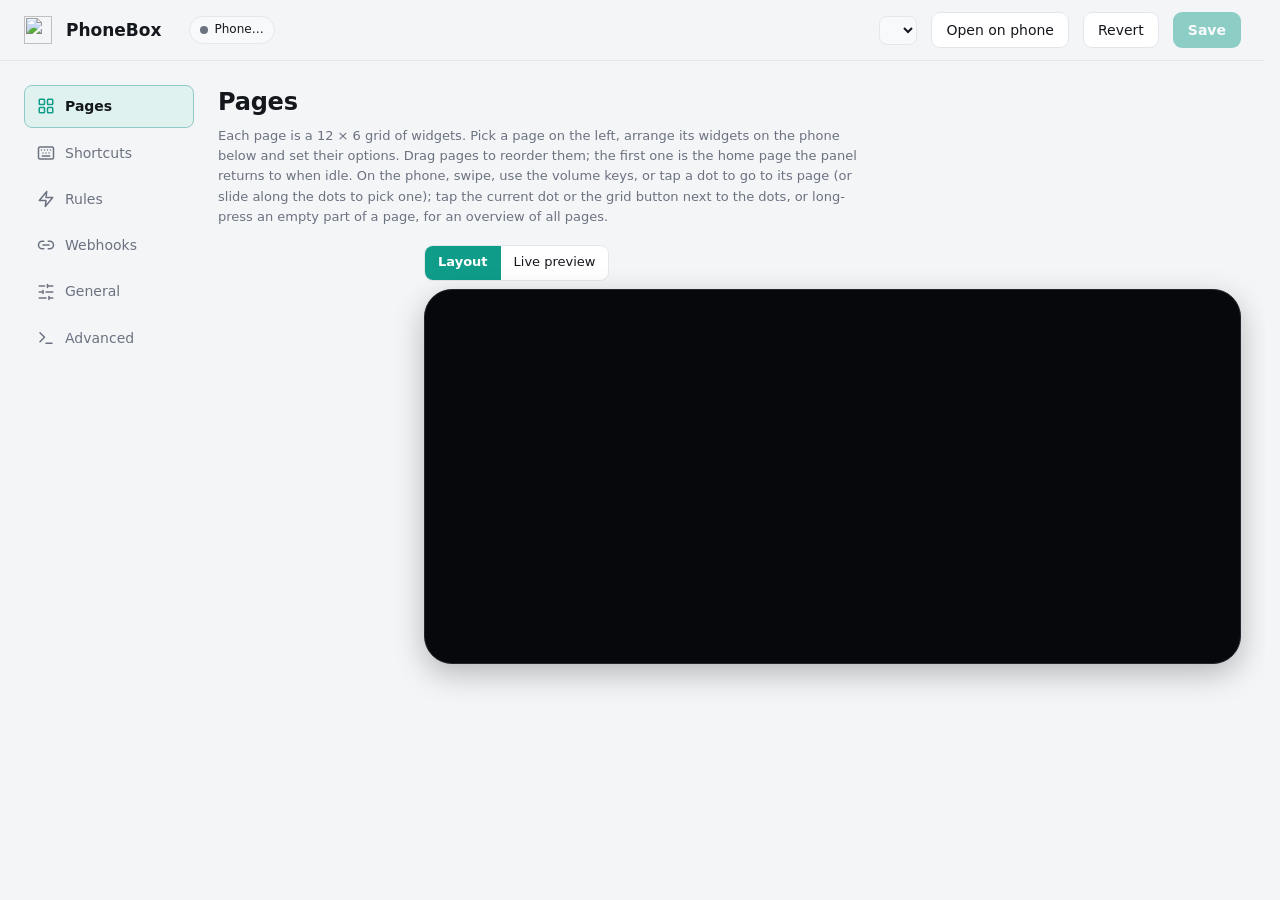
==== agent/PhoneBox.Agent/settings.html @ 7a5fe859 "Ocean: per-shark species and colour editing, muted defaults Replaces the cast presets with display.o" ====
<!doctype html>
<html lang="en">
<head>
<meta charset="utf-8">
<meta name="viewport" content="width=device-width, initial-scale=1">
<title>PhoneBox Settings</title>
<link rel="icon" href="/favicon.ico">
<style>
:root {
  --bg: #f4f5f7; --panel: #ffffff; --panel-2: #f8f9fb; --line: #e3e6eb; --text: #14171c; --muted: #6b7280;
  --accent: #0f9d8a; --accent-ink: #ffffff; --danger: #dc2626; --ok: #16a34a; --warn: #d97706;
  --shadow: 0 1px 2px rgba(0,0,0,.05), 0 4px 16px rgba(0,0,0,.04);
  color-scheme: light;
}
@media (prefers-color-scheme: dark) {
  :root { --bg: #0c0e12; --panel: #14171d; --panel-2: #1a1e25; --line: #262b34; --text: #e8ecf1; --muted: #8a94a3;
    --accent: #2dd4bf; --accent-ink: #062b26; --shadow: none; color-scheme: dark; }
}
* { box-sizing: border-box; }
body { margin: 0; background: var(--bg); color: var(--text); font: 14px/1.45 "Segoe UI", system-ui, sans-serif; }
button, input, select, textarea { font: inherit; color: inherit; }
header {
  position: sticky; top: 0; z-index: 10; display: flex; align-items: center; gap: 14px;
  padding: 12px 24px; background: color-mix(in srgb, var(--bg) 88%, transparent); backdrop-filter: blur(8px);
  border-bottom: 1px solid var(--line);
}
header img { width: 28px; height: 28px; }
header h1 { font-size: 17px; margin: 0; font-weight: 650; }
header .ver { color: var(--muted); font-size: 12px; }
.pill { font-size: 12px; padding: 4px 10px; border-radius: 99px; background: var(--panel-2); border: 1px solid var(--line); display: inline-flex; gap: 6px; align-items: center; }
.pill i { width: 8px; height: 8px; border-radius: 50%; background: var(--muted); }
.pill.on i { background: var(--ok); box-shadow: 0 0 6px var(--ok); }
.spacer { flex: 1; }
.btn { border: 1px solid var(--line); background: var(--panel); padding: 7px 14px; border-radius: 9px; cursor: pointer; white-space: nowrap; }
.btn:hover { border-color: color-mix(in srgb, var(--accent) 50%, var(--line)); }
.btn.primary { background: var(--accent); color: var(--accent-ink); border-color: transparent; font-weight: 600; }
.btn.primary:disabled { opacity: .45; cursor: default; }
.btn.danger { color: var(--danger); }
.btn.sm { padding: 4px 9px; font-size: 12.5px; border-radius: 7px; }
.icon-btn { border: 1px solid var(--line); background: var(--panel); width: 30px; height: 30px; border-radius: 8px; cursor: pointer; display: grid; place-items: center; }
.ico { width: 1em; height: 1em; vertical-align: -0.15em; flex: none; }
.ico.m { margin-right: 0.35em; }
.icon-btn:disabled { opacity: .3; cursor: default; }

.layout { display: grid; grid-template-columns: 170px minmax(0, 1fr); gap: 24px; max-width: 1400px; margin: 0 auto; padding: 24px; }
nav { position: sticky; top: 76px; align-self: start; display: flex; flex-direction: column; gap: 2px; }
nav a { padding: 8px 12px; border-radius: 8px; color: var(--text); text-decoration: none; }
nav a:hover { background: var(--panel-2); }
nav a.on { background: var(--panel); box-shadow: var(--shadow); font-weight: 600; border: 1px solid var(--line); }
section { display: none; }
section.on { display: block; }
h2 { font-size: 20px; margin: 0 0 4px; }
.lead { color: var(--muted); margin: 0 0 18px; }
.card { background: var(--panel); border: 1px solid var(--line); border-radius: 14px; box-shadow: var(--shadow); padding: 16px 18px; margin-bottom: 14px; }
.card h3 { margin: 0 0 12px; font-size: 15px; }
.row { display: flex; align-items: center; gap: 12px; flex-wrap: wrap; }
.field { display: flex; flex-direction: column; gap: 5px; margin-bottom: 12px; min-width: 0; }
.field label { font-size: 12.5px; color: var(--muted); font-weight: 600; }
/* a widget's options in groups: an option with a "section" starts a new one under a small heading */
.opt-section { margin: 18px 0 10px; padding-top: 12px; border-top: 1px solid var(--line, #e5e7eb); font-size: 11px; letter-spacing: .06em; text-transform: uppercase; color: var(--muted); font-weight: 700; }
.field .hint { font-size: 12px; color: var(--muted); }
#adbFound { overflow-wrap: anywhere; }
input[type=text], input[type=number], input[type=time], select, textarea {
  background: var(--panel-2); border: 1px solid var(--line); border-radius: 8px; padding: 7px 10px; outline: none; min-width: 0;
}
input:focus, select:focus, textarea:focus { border-color: var(--accent); }
.grid2 { display: grid; grid-template-columns: 1fr 1fr; gap: 0 16px; }
.check { display: inline-flex; align-items: center; gap: 7px; cursor: pointer; user-select: none; margin-right: 14px; }
.check input { accent-color: var(--accent); width: 16px; height: 16px; }
.ha-row { padding: 8px 0; border-bottom: 1px solid var(--line, rgba(255,255,255,.08)); }
.ha-row input[type=text] { min-width: 0; }

/* switch */
.switch { position: relative; width: 40px; height: 22px; flex: 0 0 40px; }
.switch input { opacity: 0; width: 0; height: 0; }
.switch span { position: absolute; inset: 0; background: var(--line); border-radius: 99px; transition: .2s; cursor: pointer; }
.switch span::after { content: ""; position: absolute; left: 3px; top: 3px; width: 16px; height: 16px; background: #fff; border-radius: 50%; transition: .2s; box-shadow: 0 1px 3px rgba(0,0,0,.3); }
.switch input:checked + span { background: var(--accent); }
.switch input:checked + span::after { left: 21px; }

/* pages: layout editor */
.pages-layout { display: grid; grid-template-columns: 190px minmax(0, 1fr); gap: 16px; align-items: start; }
#pageTabs { position: sticky; top: 76px; display: flex; flex-direction: column; gap: 4px; }
.ptab { display: flex; align-items: center; gap: 8px; padding: 7px 10px; border-radius: 9px; cursor: pointer; border: 1px solid transparent; user-select: none; }
.ptab:hover { background: var(--panel-2); }
.ptab.on { background: var(--panel); border-color: var(--line); box-shadow: var(--shadow); font-weight: 600; }
.ptab.off .pt-name, .ptab.off .pt-ico { opacity: .4; text-decoration: line-through; }
.ptab.dragging { opacity: .4; }
.ptab.over { outline: 2px dashed var(--accent); }
.pt-num { width: 20px; color: var(--muted); font-size: 12px; text-align: right; }
.pt-ico { font-size: 16px; }
.pt-name { flex: 1; min-width: 0; overflow: hidden; text-overflow: ellipsis; white-space: nowrap; }
.pt-n { font-size: 11px; color: var(--muted); background: var(--panel-2); border-radius: 6px; padding: 0 6px; }
.canvas-wrap { display: flex; justify-content: center; }
.stage-bar { display: flex; align-items: center; gap: 12px; margin: 0 0 8px; flex-wrap: wrap; }
.seg { display: inline-flex; border: 1px solid var(--line); border-radius: 9px; overflow: hidden; }
.seg button { border: 0; background: var(--panel); padding: 6px 13px; cursor: pointer; font: inherit; font-size: 13px; color: var(--text); }
.seg button.on { background: var(--accent); color: var(--accent-ink); font-weight: 600; }
#pageEditor.live .layout-hint { display: none; }
.preview { position: relative; aspect-ratio: 780 / 360; overflow: hidden; border-radius: 10px; background: #000; }
.preview iframe { position: absolute; left: 0; top: 0; width: 780px; height: 360px; border: 0; transform-origin: 0 0; }
.phone { width: 100%; max-width: 860px; padding: 14px 18px; border-radius: 28px; background: #06080b; border: 1px solid #22262e; box-shadow: 0 10px 30px rgba(0,0,0,.25); }
/* Match the panel's saved grid coordinates regardless of the interface language. */
[dir="rtl"] .canvas, [dir="rtl"] .mini { direction: ltr; }
[dir="rtl"] .canvas > *, [dir="rtl"] .mini > * { direction: rtl; }
[dir="rtl"] input[type="url"], [dir="rtl"] input[type="number"], [dir="rtl"] code { direction: ltr; unicode-bidi: isolate; }
.canvas { position: relative; aspect-ratio: 752 / 333; display: grid; grid-template-columns: repeat(12, 1fr); grid-template-rows: repeat(6, 1fr); gap: 6px; touch-action: none; }
.canvas .cell { border-radius: 6px; background: rgba(255,255,255,.035); }
.wb { position: relative; z-index: 1; border-radius: 10px; background: #1a2230; border: 1.5px solid #2c3647; color: #e8ecf1; cursor: grab; overflow: hidden; display: flex; container-type: size; }
.wb:active { cursor: grabbing; }
.wb.sel { border-color: var(--accent); box-shadow: 0 0 0 3px color-mix(in srgb, var(--accent) 35%, transparent); z-index: 2; }
.wb-in { flex: 1; min-width: 0; display: flex; flex-direction: column; align-items: center; justify-content: center; text-align: center; padding: 4px; gap: 1px; pointer-events: none; }
.wb-ico { font-size: clamp(14px, 30cqmin, 34px); line-height: 1.1; }
.wb b { font-size: 12px; font-weight: 600; white-space: nowrap; overflow: hidden; text-overflow: ellipsis; max-width: 100%; }
.wb small { font-size: 11px; color: #94a3b8; white-space: nowrap; overflow: hidden; text-overflow: ellipsis; max-width: 100%; }
@container (max-height: 52px) { .wb small { display: none; } }
@container (max-height: 36px) { .wb b { display: none; } }
.rz { position: absolute; right: 0; bottom: 0; width: 16px; height: 16px; cursor: nwse-resize; background: linear-gradient(135deg, transparent 50%, var(--accent) 50%); border-bottom-right-radius: 8px; opacity: .7; }
.ed-cols { display: grid; grid-template-columns: minmax(0, 1fr) minmax(0, 1fr); gap: 14px; align-items: start; }
.palette { display: grid; grid-template-columns: 1fr; gap: 2px; max-height: 620px; overflow-y: auto; }
.pal-cat { font-size: 11px; letter-spacing: .1em; text-transform: uppercase; color: var(--muted); font-weight: 700; margin: 10px 0 2px 8px; }
.pal-cat:first-child { margin-top: 0; }
input[type=search] { background: var(--panel-2); border: 1px solid var(--line); border-radius: 8px; padding: 6px 10px; outline: none; }
.pal { display: flex; gap: 10px; align-items: center; text-align: start; padding: 6px 8px; border-radius: 9px; border: 1px solid transparent; background: none; cursor: pointer; }
.pal:hover { background: var(--panel-2); border-color: var(--line); }
.pal-ico { font-size: 20px; width: 28px; text-align: center; }
.pal b { display: block; font-size: 13px; }
.pal small { display: block; font-size: 12px; color: var(--muted); line-height: 1.3; }
.opts { display: flex; flex-wrap: wrap; gap: 6px 4px; align-items: center; }
textarea { width: 100%; resize: vertical; }
[hidden] { display: none !important; }
.modal { position: fixed; inset: 0; z-index: 40; background: rgba(0,0,0,.45); display: flex; align-items: center; justify-content: center; padding: 24px; }
.pair-qrs { display: flex; flex-wrap: wrap; gap: 18px; margin: 12px 0; }
.pair-qr { flex: 1 1 260px; display: flex; flex-direction: column; align-items: center; gap: 8px; text-align: center; }
.pair-qr img { width: min(260px, 100%); aspect-ratio: 1; background: #fff; border-radius: 12px; padding: 6px; }
.pair-qr.expired img { opacity: .15; }
.modal-box { background: var(--panel); border: 1px solid var(--line); border-radius: 16px; padding: 18px 20px; width: min(1000px, 100%); max-height: 90vh; overflow-y: auto; }
.tpl-grid { display: grid; grid-template-columns: repeat(auto-fill, minmax(210px, 1fr)); gap: 12px; }
.tpl { display: flex; flex-direction: column; gap: 4px; text-align: start; padding: 10px; border-radius: 12px; border: 1px solid var(--line); background: var(--panel-2); cursor: pointer; }
.tpl:hover { border-color: var(--accent); }
.tpl small { color: var(--muted); font-size: 12px; }
.mini { aspect-ratio: 2.26; display: grid; grid-template-columns: repeat(12, 1fr); grid-template-rows: repeat(6, 1fr); gap: 2px; background: #06080b; border-radius: 8px; padding: 4px; margin-bottom: 4px; }
.mini span { background: #1f2937; border-radius: 3px; display: grid; place-items: center; font-size: 12px; overflow: hidden; }
.empty-mini { display: grid; place-items: center; font-size: 28px; color: #64748b; }
/* webhooks */
.ex { display: grid; grid-template-columns: 210px minmax(0, 1fr); gap: 10px; align-items: center; margin-bottom: 6px; }
.ex span { color: var(--muted); font-size: 13px; }
.cmdline { display: block; cursor: copy; white-space: nowrap; overflow-x: auto; padding: 6px 10px; font: 12px/1.5 Consolas, "Cascadia Mono", monospace; }
table.items { width: 100%; border-collapse: collapse; font-size: 13px; }
table.items td { border-top: 1px solid var(--line); padding: 6px 8px; vertical-align: middle; }
table.items td.val { font-family: Consolas, monospace; font-size: 12px; max-width: 420px; overflow: hidden; text-overflow: ellipsis; white-space: nowrap; }
@media (max-width: 1100px) { .pages-layout, .ed-cols { grid-template-columns: 1fr; } #pageTabs { position: static; } }

/* rules */
.rule { display: grid; gap: 10px; }
.rule .line { display: flex; align-items: center; gap: 8px; flex-wrap: wrap; }
.rule .line > b { font-size: 13px; color: var(--muted); font-weight: 600; min-width: 44px; }
.rule select, .rule input[type=text], .rule input[type=number] { width: auto; min-width: 0; }
.rule input.grow { flex: 1 1 180px; }
.rule.off { opacity: .55; }
.rule .live { font-size: 12px; color: var(--accent); font-weight: 600; }
.rule .ropts { border-top: 1px solid var(--line); padding-top: 8px; display: grid; gap: 8px; }
.rule .ropts summary { cursor: pointer; font-size: 13px; color: var(--muted); font-weight: 600; }
.rule .ropts[open] summary { margin-bottom: 4px; }
.rule .days { display: inline-flex; gap: 3px; }
.rule .day { border: 1px solid var(--line); background: none; color: var(--muted); border-radius: 7px; padding: 3px 7px; font-size: 12px; cursor: pointer; }
.rule .day.on { background: color-mix(in srgb, var(--accent) 22%, transparent); color: var(--text); border-color: color-mix(in srgb, var(--accent) 55%, transparent); }
.presets { display: flex; flex-wrap: wrap; gap: 8px; }
.phone-row { border-top: 1px solid var(--line); padding: 10px 0; }
.phone-row:first-child { border-top: 0; padding-top: 0; }
.phone-row .row { gap: 10px; }
.phone-pages { display: flex; flex-wrap: wrap; gap: 4px 12px; margin-top: 8px; }
.cal-row { display: grid; grid-template-columns: 160px minmax(0, 1fr) 44px auto; gap: 8px; align-items: center; margin-bottom: 8px; }
.feed-row { grid-template-columns: 140px 150px minmax(0, 1fr) auto; }
.cam-row { grid-template-columns: 160px minmax(0, 1fr) 80px 80px auto; }
.console-row { display: grid; grid-template-columns: 160px minmax(0, 1fr) auto; gap: 8px; align-items: start; margin-bottom: 14px; }
.console-row textarea, .console-row .console-dial { grid-column: 1 / 3; }
.console-row textarea { font-family: ui-monospace, Consolas, monospace; }
.console-dial { display: grid; grid-template-columns: repeat(3, minmax(0, 1fr)); gap: 8px; }
.cal-row input[type=color] { width: 44px; height: 34px; padding: 2px; }
@media (max-width: 700px) { .cal-row { grid-template-columns: 1fr 44px auto; } .feed-row { grid-template-columns: 1fr 1fr auto; } .cam-row { grid-template-columns: 1fr 80px 80px auto; } .cal-row .cal-url { grid-column: 1 / -1; grid-row: 2; } }

/* shortcuts */
.deck { display: grid; grid-template-columns: repeat(var(--cols, 4), minmax(0, 1fr)); gap: 10px; margin-bottom: 14px; }
.key {
  position: relative; aspect-ratio: 1.75; border-radius: 14px; cursor: pointer; display: flex; flex-direction: column; align-items: center; justify-content: center; gap: 4px;
  background: linear-gradient(160deg, color-mix(in srgb, var(--k) 28%, #11151b), #11151b); color: #eef2f6;
  border: 2px solid color-mix(in srgb, var(--k) 45%, transparent); user-select: none;
}
.key .ki { font-size: 26px; line-height: 1; }
.key .kl { font-size: 12.5px; font-weight: 500; max-width: 92%; overflow: hidden; text-overflow: ellipsis; white-space: nowrap; }
.key.sel { border-color: var(--accent); box-shadow: 0 0 0 3px color-mix(in srgb, var(--accent) 35%, transparent); }
.key.add { background: transparent; color: var(--muted); border: 2px dashed var(--line); }
.key.dragging { opacity: .35; }
.key.over { outline: 2px dashed var(--accent); outline-offset: 2px; }
.editor .grid2 { align-items: start; }
.swatches { display: flex; gap: 6px; flex-wrap: wrap; margin-top: 4px; }
.swatches button { width: 22px; height: 22px; border-radius: 6px; border: 2px solid transparent; cursor: pointer; }
.swatches button.on { border-color: var(--text); }
.emojis { display: flex; gap: 2px; flex-wrap: wrap; margin-top: 4px; }
.emojis button { border: 0; background: none; font-size: 18px; width: 30px; height: 30px; border-radius: 6px; cursor: pointer; color: inherit; display: inline-grid; place-items: center; }
.emojis button:hover { background: var(--panel-2); }
input[type=color] { width: 42px; height: 34px; border: 1px solid var(--line); border-radius: 8px; background: var(--panel-2); padding: 2px; }
.icon-input { width: 70px; text-align: center; font-size: 20px; }
.custom-icon-preview { width: 30px; height: 30px; object-fit: contain; border-radius: 6px; background: var(--panel-2); }

/* smart stack builder in inspector */
.stack-list { display: flex; flex-direction: column; gap: 6px; margin: 6px 0 10px; }
.stack-row {
  display: flex;
  align-items: center;
  gap: 8px;
  padding: 8px 10px;
  background: var(--panel-2);
  border: 1px solid var(--line);
  border-radius: 9px;
  user-select: none;
  cursor: pointer;
  transition: border-color .15s ease, background .15s ease, opacity .15s ease;
}
.stack-row:hover { background: color-mix(in srgb, var(--panel-2) 80%, var(--line)); }
.stack-row.off { opacity: .5; }
.stack-row.off .stack-row-name { text-decoration: line-through; }
.stack-row.dragging { opacity: .35; }
.stack-row.over { outline: 2px dashed var(--accent); outline-offset: 1px; }
.stack-row.has-config-open {
  border-bottom-left-radius: 0;
  border-bottom-right-radius: 0;
  border-color: var(--accent);
  background: color-mix(in srgb, var(--accent) 12%, var(--panel-2));
}
.stack-row-handle {
  cursor: grab;
  color: var(--muted);
  font-size: 15px;
  line-height: 1;
  padding: 2px 4px;
}
.stack-row-handle:active { cursor: grabbing; }
.stack-row-check { cursor: pointer; }
.stack-row-ico { font-size: 17px; width: 22px; text-align: center; }
.stack-row-name { flex: 1; min-width: 0; font-size: 13px; font-weight: 500; overflow: hidden; text-overflow: ellipsis; white-space: nowrap; }
.stack-row-chevron { font-size: 11px; color: var(--muted); padding: 0 4px; }
.stack-row:hover .stack-row-chevron { color: var(--text); }
.stack-row-actions { display: flex; align-items: center; gap: 4px; }
.stack-btn-sm {
  background: none;
  border: none;
  color: var(--muted);
  cursor: pointer;
  padding: 3px 6px;
  border-radius: 5px;
  font-size: 11px;
  line-height: 1;
}
.stack-btn-sm:hover:not(:disabled) { background: var(--line); color: var(--text); }
.stack-btn-sm:disabled { opacity: 0.3; cursor: default; }
.stack-btn-del:hover { background: rgba(239, 68, 68, 0.2); color: #f87171; }
.stack-sub-config {
  margin: -6px 0 4px;
  padding: 10px 12px;
  background: var(--panel);
  border: 1px solid var(--accent);
  border-top: none;
  border-bottom-left-radius: 9px;
  border-bottom-right-radius: 9px;
  display: flex;
  flex-direction: column;
  gap: 8px;
  box-shadow: 0 4px 10px rgba(0, 0, 0, 0.25);
}
.stack-sub-header {
  display: flex;
  justify-content: space-between;
  align-items: center;
  padding-bottom: 4px;
  border-bottom: 1px solid var(--line);
}
.stack-dropzone {
  border: 2px dashed var(--line);
  border-radius: 10px;
  padding: 12px 10px;
  text-align: center;
  color: var(--muted);
  font-size: 12.5px;
  cursor: default;
  transition: all .2s ease;
  background: rgba(255, 255, 255, 0.015);
  display: flex;
  align-items: center;
  justify-content: center;
  gap: 8px;
}
.stack-dropzone.over {
  border-color: var(--accent);
  background: color-mix(in srgb, var(--accent) 15%, transparent);
  color: var(--accent);
}
.pal[draggable="true"] { cursor: grab; }
.pal[draggable="true"]:active { cursor: grabbing; }
.wb.stack-canvas-over {
  border-color: var(--accent) !important;
  box-shadow: 0 0 0 3px color-mix(in srgb, var(--accent) 50%, transparent) !important;
}

/* city search */
.results { display: flex; flex-direction: column; border: 1px solid var(--line); border-radius: 8px; overflow: hidden; margin-top: 6px; }
.results button { text-align: start; border: 0; background: var(--panel); padding: 8px 10px; cursor: pointer; border-bottom: 1px solid var(--line); }
.results button:last-child { border-bottom: 0; }
.results button:hover { background: var(--panel-2); }
.results small { color: var(--muted); }

textarea.json { width: 100%; min-height: 420px; font: 12.5px/1.5 Consolas, "Cascadia Mono", monospace; resize: vertical; }
code { background: var(--panel-2); padding: 1px 6px; border-radius: 5px; font-size: 12.5px; }
dl { display: grid; grid-template-columns: max-content 1fr; gap: 6px 16px; margin: 0; }
dt { color: var(--muted); }
dd { margin: 0; word-break: break-all; }

.toast { position: fixed; bottom: 22px; left: 50%; transform: translate(-50%, 20px); opacity: 0; transition: .25s; padding: 10px 18px; border-radius: 10px;
  background: var(--text); color: var(--bg); font-weight: 500; pointer-events: none; z-index: 50; }
.toast.on { opacity: 1; transform: translate(-50%, 0); }
.toast.err { background: var(--danger); color: #fff; }
.dirty-dot { width: 8px; height: 8px; border-radius: 50%; background: var(--warn); }
.dirty { display: none; align-items: center; gap: 7px; font-size: 12px; color: var(--muted); white-space: nowrap; }
.is-dirty .dirty { display: inline-flex; animation: pb-in .18s var(--ease) backwards; }
@media (max-width: 1000px) { .dirty span { display: none; } }
/* a waiting update sits in the header, seen from every section: the Updates card is far down General */
.upd-top { display: inline-flex; align-items: center; color: var(--accent); background: color-mix(in srgb, var(--accent) 12%, var(--panel)); border-color: color-mix(in srgb, var(--accent) 60%, var(--line)); font-weight: 600; }
.upd-top[hidden] { display: none; }
.upd-top:disabled { opacity: .6; cursor: default; }
@media (max-width: 700px) { .upd-top .lbl { display: none; } .upd-top .ico.m { margin-right: 0; } }

/* ---------------------------------------------------------------- feel: feedback, targets, focus, motion
   Fitts: bigger hit areas, nothing moves under the pointer. Doherty: every control answers within 100 ms
   (hover, press, busy). Zeigarnik: unsaved work is named. Only transform/opacity animate (plus colours). */
:root { --ease: cubic-bezier(.2, .7, .2, 1); }
html { scrollbar-gutter: stable; -webkit-tap-highlight-color: transparent; }
body { -webkit-font-smoothing: antialiased; }
::selection { background: color-mix(in srgb, var(--accent) 30%, transparent); }
button, a, select, summary, label.switch, .seg button { touch-action: manipulation; }
:focus-visible { outline: 2px solid var(--accent); outline-offset: 2px; }
input:focus-visible, select:focus-visible, textarea:focus-visible { outline: none; border-color: var(--accent); box-shadow: 0 0 0 3px color-mix(in srgb, var(--accent) 22%, transparent); }
.switch input:focus-visible + span { outline: 2px solid var(--accent); outline-offset: 2px; }
.seg button:focus-visible { outline-offset: -3px; }

.btn, .icon-btn, .ptab, nav a, .seg button, .pal, .tpl, .key, .wb, .day, .results button, .emojis button, .stack-btn-sm, .swatches button,
input, select, textarea {
  transition: background-color .12s ease, border-color .12s ease, color .12s ease, box-shadow .12s ease, opacity .12s ease, transform .12s ease;
}
.btn { min-height: 36px; }
.btn.sm { min-height: 32px; }
.btn:hover:not(:disabled) { background: var(--panel-2); }
.btn.primary:hover:not(:disabled) { background: color-mix(in srgb, var(--accent) 88%, #000); }
.btn:disabled { cursor: not-allowed; }
.btn:active:not(:disabled), .icon-btn:active:not(:disabled), .seg button:active, .day:active { transform: scale(.97); }
.icon-btn { width: 36px; height: 36px; }
.icon-btn:hover:not(:disabled) { background: var(--panel-2); border-color: color-mix(in srgb, var(--accent) 50%, var(--line)); }
.seg button { min-height: 34px; }
.seg button:hover:not(.on) { background: var(--panel-2); }
nav a { border: 1px solid transparent; padding: 10px 12px; }
.ptab { min-height: 40px; }
.ptab:active { background: var(--panel-2); }
.wb:hover:not(.sel) { border-color: color-mix(in srgb, var(--accent) 55%, #2c3647); }
.key:hover:not(.sel):not(.add) { border-color: color-mix(in srgb, var(--k) 75%, transparent); }
.key.add:hover { color: var(--text); border-color: var(--accent); }
.rz { width: 20px; height: 20px; }
.rule .day { min-height: 28px; padding: 3px 8px; }
.emojis button { width: 32px; height: 32px; }
.stack-btn-sm { min-width: 28px; min-height: 28px; font-size: 12px; }
.pal { min-height: 40px; }
.results button { min-height: 38px; }
/* the 22px switch gets a larger hit area without changing how it looks */
.switch::before { content: ""; position: absolute; inset: -8px -4px; }
.switch span { transition: background-color .15s ease; }
.switch span::after { transition: transform .15s var(--ease); }
.switch input:checked + span::after { left: 3px; transform: translateX(18px); }

.pill { transition: background-color .2s ease, border-color .2s ease; }
.pill.on i { box-shadow: 0 0 0 3px color-mix(in srgb, var(--ok) 25%, transparent); }
.pill.on { border-color: color-mix(in srgb, var(--ok) 40%, var(--line)); }
.lead { font-size: 13px; line-height: 1.55; max-width: 78ch; }
.palette, .modal-box { overscroll-behavior: contain; }

/* a button that is working says so without changing size */
.btn.busy { position: relative; color: transparent !important; pointer-events: none; }
.btn.busy::after { content: ""; position: absolute; left: 50%; top: 50%; width: 14px; height: 14px; margin: -7px 0 0 -7px; border-radius: 50%;
  border: 2px solid var(--accent-ink); border-right-color: transparent; animation: pb-spin .7s linear infinite; }

/* moving between sections and opening dialogs: short, transform only */
@keyframes pb-in { from { transform: translateY(6px); } }
@keyframes pb-pop { from { transform: scale(.98); } }
@keyframes pb-spin { to { transform: rotate(360deg); } }
section.on { animation: pb-in .18s var(--ease) backwards; }
.modal-box { animation: pb-pop .18s var(--ease) backwards; }

/* the toast confirms (peak-end) and keeps an error up longer */
.toast { display: flex; align-items: center; gap: 9px; max-width: min(92vw, 560px); transition: opacity .2s ease, transform .25s var(--ease); }
summary { padding: 8px 0; cursor: pointer; }
summary:focus-visible { outline-offset: 0; border-radius: 6px; }
.toast::before { content: "✓"; display: inline-grid; place-items: center; flex: none; width: 18px; height: 18px; border-radius: 50%; font-size: 11px; font-weight: 700;
  background: var(--accent); color: var(--accent-ink); }
.toast.err::before { content: "!"; background: #fff; color: var(--danger); }

/* nav icons: Lucide, as masks so they take the text colour */
nav a[href="#pages"]::before { -webkit-mask-image: url("data:image/svg+xml,%3Csvg%20xmlns='http://www.w3.org/2000/svg'%20viewBox='0%200%2024%2024'%20fill='none'%20stroke='black'%20stroke-width='2'%20stroke-linecap='round'%20stroke-linejoin='round'%3E%3Crect%20width='7'%20height='7'%20x='3'%20y='3'%20rx='1'/%3E%3Crect%20width='7'%20height='7'%20x='14'%20y='3'%20rx='1'/%3E%3Crect%20width='7'%20height='7'%20x='14'%20y='14'%20rx='1'/%3E%3Crect%20width='7'%20height='7'%20x='3'%20y='14'%20rx='1'/%3E%3C/svg%3E"); mask-image: url("data:image/svg+xml,%3Csvg%20xmlns='http://www.w3.org/2000/svg'%20viewBox='0%200%2024%2024'%20fill='none'%20stroke='black'%20stroke-width='2'%20stroke-linecap='round'%20stroke-linejoin='round'%3E%3Crect%20width='7'%20height='7'%20x='3'%20y='3'%20rx='1'/%3E%3Crect%20width='7'%20height='7'%20x='14'%20y='3'%20rx='1'/%3E%3Crect%20width='7'%20height='7'%20x='14'%20y='14'%20rx='1'/%3E%3Crect%20width='7'%20height='7'%20x='3'%20y='14'%20rx='1'/%3E%3C/svg%3E"); }
nav a[href="#shortcuts"]::before { -webkit-mask-image: url("data:image/svg+xml,%3Csvg%20xmlns='http://www.w3.org/2000/svg'%20viewBox='0%200%2024%2024'%20fill='none'%20stroke='black'%20stroke-width='2'%20stroke-linecap='round'%20stroke-linejoin='round'%3E%3Cpath%20d='M10%208h.01M12%2012h.01M14%208h.01M16%2012h.01M18%208h.01M6%208h.01M7%2016h10M8%2012h.01'/%3E%3Crect%20width='20'%20height='16'%20x='2'%20y='4'%20rx='2'/%3E%3C/svg%3E"); mask-image: url("data:image/svg+xml,%3Csvg%20xmlns='http://www.w3.org/2000/svg'%20viewBox='0%200%2024%2024'%20fill='none'%20stroke='black'%20stroke-width='2'%20stroke-linecap='round'%20stroke-linejoin='round'%3E%3Cpath%20d='M10%208h.01M12%2012h.01M14%208h.01M16%2012h.01M18%208h.01M6%208h.01M7%2016h10M8%2012h.01'/%3E%3Crect%20width='20'%20height='16'%20x='2'%20y='4'%20rx='2'/%3E%3C/svg%3E"); }
nav a[href="#rules"]::before { -webkit-mask-image: url("data:image/svg+xml,%3Csvg%20xmlns='http://www.w3.org/2000/svg'%20viewBox='0%200%2024%2024'%20fill='none'%20stroke='black'%20stroke-width='2'%20stroke-linecap='round'%20stroke-linejoin='round'%3E%3Cpolygon%20points='13%202%203%2014%2012%2014%2011%2022%2021%2010%2012%2010%2013%202'/%3E%3C/svg%3E"); mask-image: url("data:image/svg+xml,%3Csvg%20xmlns='http://www.w3.org/2000/svg'%20viewBox='0%200%2024%2024'%20fill='none'%20stroke='black'%20stroke-width='2'%20stroke-linecap='round'%20stroke-linejoin='round'%3E%3Cpolygon%20points='13%202%203%2014%2012%2014%2011%2022%2021%2010%2012%2010%2013%202'/%3E%3C/svg%3E"); }
nav a[href="#webhooks"]::before { -webkit-mask-image: url("data:image/svg+xml,%3Csvg%20xmlns='http://www.w3.org/2000/svg'%20viewBox='0%200%2024%2024'%20fill='none'%20stroke='black'%20stroke-width='2'%20stroke-linecap='round'%20stroke-linejoin='round'%3E%3Cpath%20d='M9%2017H7A5%205%200%200%201%207%207h2'/%3E%3Cpath%20d='M15%207h2a5%205%200%201%201%200%2010h-2'/%3E%3Cline%20x1='8'%20x2='16'%20y1='12'%20y2='12'/%3E%3C/svg%3E"); mask-image: url("data:image/svg+xml,%3Csvg%20xmlns='http://www.w3.org/2000/svg'%20viewBox='0%200%2024%2024'%20fill='none'%20stroke='black'%20stroke-width='2'%20stroke-linecap='round'%20stroke-linejoin='round'%3E%3Cpath%20d='M9%2017H7A5%205%200%200%201%207%207h2'/%3E%3Cpath%20d='M15%207h2a5%205%200%201%201%200%2010h-2'/%3E%3Cline%20x1='8'%20x2='16'%20y1='12'%20y2='12'/%3E%3C/svg%3E"); }
nav a[href="#general"]::before { -webkit-mask-image: url("data:image/svg+xml,%3Csvg%20xmlns='http://www.w3.org/2000/svg'%20viewBox='0%200%2024%2024'%20fill='none'%20stroke='black'%20stroke-width='2'%20stroke-linecap='round'%20stroke-linejoin='round'%3E%3Cline%20x1='21'%20x2='14'%20y1='4'%20y2='4'/%3E%3Cline%20x1='10'%20x2='3'%20y1='4'%20y2='4'/%3E%3Cline%20x1='21'%20x2='12'%20y1='12'%20y2='12'/%3E%3Cline%20x1='8'%20x2='3'%20y1='12'%20y2='12'/%3E%3Cline%20x1='21'%20x2='16'%20y1='20'%20y2='20'/%3E%3Cline%20x1='12'%20x2='3'%20y1='20'%20y2='20'/%3E%3Cline%20x1='14'%20x2='14'%20y1='2'%20y2='6'/%3E%3Cline%20x1='8'%20x2='8'%20y1='10'%20y2='14'/%3E%3Cline%20x1='16'%20x2='16'%20y1='18'%20y2='22'/%3E%3C/svg%3E"); mask-image: url("data:image/svg+xml,%3Csvg%20xmlns='http://www.w3.org/2000/svg'%20viewBox='0%200%2024%2024'%20fill='none'%20stroke='black'%20stroke-width='2'%20stroke-linecap='round'%20stroke-linejoin='round'%3E%3Cline%20x1='21'%20x2='14'%20y1='4'%20y2='4'/%3E%3Cline%20x1='10'%20x2='3'%20y1='4'%20y2='4'/%3E%3Cline%20x1='21'%20x2='12'%20y1='12'%20y2='12'/%3E%3Cline%20x1='8'%20x2='3'%20y1='12'%20y2='12'/%3E%3Cline%20x1='21'%20x2='16'%20y1='20'%20y2='20'/%3E%3Cline%20x1='12'%20x2='3'%20y1='20'%20y2='20'/%3E%3Cline%20x1='14'%20x2='14'%20y1='2'%20y2='6'/%3E%3Cline%20x1='8'%20x2='8'%20y1='10'%20y2='14'/%3E%3Cline%20x1='16'%20x2='16'%20y1='18'%20y2='22'/%3E%3C/svg%3E"); }
nav a[href="#advanced"]::before { -webkit-mask-image: url("data:image/svg+xml,%3Csvg%20xmlns='http://www.w3.org/2000/svg'%20viewBox='0%200%2024%2024'%20fill='none'%20stroke='black'%20stroke-width='2'%20stroke-linecap='round'%20stroke-linejoin='round'%3E%3Cpolyline%20points='4%2017%2010%2011%204%205'/%3E%3Cline%20x1='12'%20x2='20'%20y1='19'%20y2='19'/%3E%3C/svg%3E"); mask-image: url("data:image/svg+xml,%3Csvg%20xmlns='http://www.w3.org/2000/svg'%20viewBox='0%200%2024%2024'%20fill='none'%20stroke='black'%20stroke-width='2'%20stroke-linecap='round'%20stroke-linejoin='round'%3E%3Cpolyline%20points='4%2017%2010%2011%204%205'/%3E%3Cline%20x1='12'%20x2='20'%20y1='19'%20y2='19'/%3E%3C/svg%3E"); }

/* ---------------------------------------------------------------- feel, round 2: clearer selection, calmer chrome */
h2 { font-size: 24px; font-weight: 700; letter-spacing: -.01em; margin-bottom: 6px; }
nav { gap: 4px; }
nav a { display: flex; align-items: center; gap: 10px; color: var(--muted); font-weight: 500; }
nav a::before { content: ""; width: 18px; height: 18px; flex: none; background: currentColor; -webkit-mask: center / contain no-repeat; mask: center / contain no-repeat; }
nav a:hover { color: var(--text); }
nav a.on { background: color-mix(in srgb, var(--accent) 13%, var(--panel)); border-color: color-mix(in srgb, var(--accent) 38%, var(--line)); color: var(--text); font-weight: 650; box-shadow: none; }
nav a.on::before { color: var(--accent); }
.ptab.on { background: color-mix(in srgb, var(--accent) 12%, var(--panel)); border-color: color-mix(in srgb, var(--accent) 38%, var(--line)); box-shadow: none; }
.ptab.on .pt-num { color: var(--accent); font-weight: 700; }
.card { padding: 18px 20px; border-radius: 16px; }
.card h3 { font-size: 16px; margin-bottom: 14px; }

/* long intro text: two lines, one click opens it */
.lead.clamp:not(.open) { display: -webkit-box; -webkit-line-clamp: 2; -webkit-box-orient: vertical; overflow: hidden; }
.lead.long { cursor: pointer; position: relative; padding-right: 28px; border-radius: 6px; }
.lead.long::after { content: ""; position: absolute; right: 4px; top: 5px; width: 16px; height: 16px; background: var(--muted);
  -webkit-mask: url("data:image/svg+xml,%3Csvg xmlns='http://www.w3.org/2000/svg' viewBox='0 0 24 24' fill='none' stroke='black' stroke-width='2.2' stroke-linecap='round' stroke-linejoin='round'%3E%3Cpath d='m6 9 6 6 6-6'/%3E%3C/svg%3E") center / contain no-repeat;
  mask: url("data:image/svg+xml,%3Csvg xmlns='http://www.w3.org/2000/svg' viewBox='0 0 24 24' fill='none' stroke='black' stroke-width='2.2' stroke-linecap='round' stroke-linejoin='round'%3E%3Cpath d='m6 9 6 6 6-6'/%3E%3C/svg%3E") center / contain no-repeat;
  transition: transform .2s var(--ease); }
.lead.long.open::after { transform: rotate(180deg); }
.lead.long:hover { color: var(--text); }

/* page toolbar: the one useful state (home page) stays outlined, the housekeeping buttons go quiet until hovered */
#peHead .card > .row + .row .btn.sm { border-color: transparent; background: transparent; color: var(--muted); }
#peHead .card > .row + .row .btn.sm:hover:not(:disabled) { color: var(--text); background: var(--panel-2); border-color: var(--line); }
#peHead .card > .row + .row .btn.sm.danger { color: var(--danger); }
#peHead .card > .row + .row .btn.sm.danger:hover:not(:disabled) { background: color-mix(in srgb, var(--danger) 10%, transparent); border-color: color-mix(in srgb, var(--danger) 35%, transparent); }
#peHead .card > .row + .row .btn.sm:has(.ico.m) { border-color: var(--line); color: var(--text); }

/* Save, the one thing waiting for the user: a single pulse the moment there is something to save */
#save { position: relative; }
.is-dirty #save::before { content: ""; position: absolute; inset: -2px; border-radius: 11px; border: 2px solid var(--accent); pointer-events: none; animation: pb-ring .9s ease-out 1 both; }
@keyframes pb-ring { from { transform: scale(1); opacity: .9; } to { transform: scale(1.22, 1.5); opacity: 0; } }
@media (pointer: coarse) {
  .btn { min-height: 44px; } .btn.sm { min-height: 40px; } .icon-btn { width: 44px; height: 44px; }
  .seg button { min-height: 40px; } .ptab { min-height: 44px; } .rule .day { min-height: 36px; padding: 4px 10px; }
  .emojis button { width: 40px; height: 40px; } .stack-btn-sm { min-width: 36px; min-height: 36px; }
}
@media (max-width: 800px) {
  nav a { flex: none; min-height: 44px; display: flex; align-items: center; white-space: nowrap; }
  header { flex-wrap: wrap; padding: 10px 16px; gap: 10px; }
  input, select, textarea { font-size: 16px; } /* below 16px iOS zooms the page on focus */
}
@media (max-width: 600px) { header { position: static; } } /* a wrapped sticky header would eat a third of the screen */
@media (prefers-reduced-motion: reduce) {
  *, *::before, *::after { animation-duration: .001ms !important; animation-iteration-count: 1 !important; transition-duration: .001ms !important; }
  .toast { transform: translate(-50%, 0); }
}

@media (max-width: 800px) {
  .layout { grid-template-columns: 1fr; padding: 16px; }
  nav { position: static; flex-direction: row; overflow-x: auto; }
  .grid2 { grid-template-columns: 1fr; }
  .deck { --cols: 3 !important; }
}
</style>
</head>
<body>
<header id="hdr">
  <img src="/favicon.ico" alt="" width="28" height="28">
  <h1>PhoneBox</h1><span class="ver" id="ver"></span>
  <span class="pill" id="phone"><i></i><span data-i18n="s.phoneStatus">Phone…</span></span>
  <button class="btn sm upd-top" id="updTop" hidden></button>
  <div class="spacer"></div>
  <select id="langSel" data-i18n-title="lang.label" title="Language" aria-label="Language" style="padding:5px 8px;border-radius:8px;border:1px solid var(--line);background:var(--panel-2);color:var(--text);font-size:12.5px;max-width:160px"></select>
  <span class="dirty" role="status" data-i18n-title="s.unsavedChanges" title="Unsaved changes"><i class="dirty-dot"></i><span data-i18n="s.unsavedChanges">Unsaved changes</span></span>
  <button class="btn primary" id="restartBtn" hidden title="Wi-Fi settings change after a restart" data-i18n="s.restartApply" data-i18n-title="s.restartApplyTitle">Restart to apply</button>
  <button class="btn" id="openPhone" data-i18n="s.openOnPhone">Open on phone</button>
  <button class="btn" id="revert" disabled data-i18n="s.revert">Revert</button>
  <button class="btn primary" id="save" disabled data-i18n="s.save">Save</button>
</header>

<div class="layout">
  <nav id="nav">
    <a href="#pages" class="on" data-i18n="s.nav.pages">Pages</a>
    <a href="#shortcuts" data-i18n="s.nav.shortcuts">Shortcuts</a>
    <a href="#rules" data-i18n="s.nav.rules">Rules</a>
    <a href="#webhooks" data-i18n="s.nav.webhooks">Webhooks</a>
    <a href="#general" data-i18n="s.nav.general">General</a>
    <a href="#advanced" data-i18n="s.nav.advanced">Advanced</a>
  </nav>

  <main>
    <section id="pages" class="on">
      <h2 data-i18n="s.nav.pages">Pages</h2>
      <p class="lead" data-i18n="s.pages.lead">Each page is a 12 × 6 grid of widgets. Pick a page on the left, arrange its widgets on the phone below and set their options.
        Drag pages to reorder them; the first one is the home page the panel returns to when idle. On the phone, swipe, use the volume keys,
        or tap a dot to go to its page (or slide along the dots to pick one); tap the current dot or the grid button next to the dots, or long-press an empty part of a page, for an overview of all pages.</p>
      <div class="pages-layout">
        <div id="pageTabs"></div>
        <div id="pageEditor">
          <div id="peHead"></div>
          <div id="stage">
            <div class="stage-bar">
              <div class="seg" id="stageSeg"><button data-v="layout" class="on" data-i18n="s.pages.layout">Layout</button><button data-v="live" data-i18n="s.pages.livePreview">Live preview</button></div>
              <span class="hint" id="stageHint"></span>
            </div>
            <div class="canvas-wrap"><div class="phone"><div class="canvas" id="canvas"></div><div class="preview" id="previewBox" hidden></div></div></div>
          </div>
          <div id="peRest"></div>
        </div>
      </div>
    </section>

    <section id="shortcuts">
      <h2 data-i18n="s.nav.shortcuts">Shortcuts</h2>
      <p class="lead" data-i18n="s.shortcuts.lead">The keys shown by Shortcut grid and Big button widgets. Click a key to edit it, drag to reorder. The phone only sends the key's id; commands never leave this computer.</p>
      <div class="deck" id="deck"></div>
      <div class="card editor" id="editor"></div>
    </section>

    <section id="rules">
      <h2 data-i18n="s.nav.rules">Rules</h2>
      <p class="lead" data-i18n="s.rules.lead">Let the panel react to what happens on this computer: show the AI page when Claude needs you, the music page when
        something plays, an "on air" sign during calls. A rule fires when its condition starts; with <b>only while it lasts</b> the phone
        goes back to where it was (and a pushed value is removed) when the condition ends.</p>
      <div class="card">
        <h3 data-i18n="s.rules.add">Add a rule</h3>
        <div class="presets" id="rulePresets"></div>
      </div>
      <div class="card row" style="gap:10px;align-items:center">
        <span id="rulesPausedState" class="hint" style="flex:1" data-i18n="s.rules.countdown">Page switches count down on the phone and wait while you use it (General › Page switching).</span>
        <button class="btn sm" id="rulesPauseBtn" data-i18n="s.rules.pause1h">Pause all rules for 1 hour</button>
      </div>
      <div id="ruleList"></div>
    </section>

    <section id="general">
      <h2 data-i18n="s.nav.general">General</h2>
      <div class="card" id="appearanceSettings"></div>
      <div class="card" id="controlSettings"></div>
      <p class="lead" data-i18n="s.general.lead">Weather, night mode, display behaviour and the phone connection.</p>

      <div class="card">
        <h3 data-i18n="s.weather.title">Weather</h3>
        <div class="field">
          <label data-i18n="s.weather.searchCity">Search for a city</label>
          <div class="row"><input type="text" id="citySearch" data-i18n-placeholder="s.weather.searchPlaceholder" placeholder="e.g. Tallinn, Berlin…" style="flex:1"><button class="btn" id="cityBtn" data-i18n="s.weather.searchBtn">Search</button></div>
          <div class="results" id="cityResults" hidden></div>
        </div>
        <div class="grid2">
          <div class="field"><label data-i18n="s.weather.displayName">Display name</label><input type="text" data-bind="weather.city"></div>
          <div class="row" style="gap:10px">
            <div class="field" style="flex:1"><label data-i18n="s.weather.lat">Latitude</label><input type="number" step="0.001" data-bind="weather.lat" data-type="num"></div>
            <div class="field" style="flex:1"><label data-i18n="s.weather.lon">Longitude</label><input type="number" step="0.001" data-bind="weather.lon" data-type="num"></div>
          </div>
          <div class="field"><label for="weatherUnit" data-i18n="s.weather.unit">Temperature unit</label>
            <select id="weatherUnit" data-bind="weather.unit"><option value="celsius" data-i18n="s.weather.unitC">Celsius (°C)</option><option value="fahrenheit" data-i18n="s.weather.unitF">Fahrenheit (°F)</option></select></div>
          <div class="field"><label for="weatherModel" data-i18n="s.weather.model">Forecast model</label>
            <select id="weatherModel" data-bind="weather.model">
              <option value="" data-i18n="s.weather.modelAuto">Automatic (Open-Meteo best match)</option>
              <option value="gfs_seamless">GFS (NOAA)</option>
              <option value="ecmwf_ifs025">ECMWF IFS</option>
              <option value="icon_seamless">ICON (DWD)</option>
              <option value="ukmo_seamless">UKMO (Met Office)</option>
              <option value="gem_seamless">GEM (ECCC)</option>
              <option value="jma_seamless">JMA</option>
              <option value="meteofrance_seamless">Météo-France</option>
              <option value="cma_grapes_global">CMA GRAPES</option>
            </select></div>
        </div>
        <p class="hint" style="margin:8px 0 0" data-i18n="s.weather.modelHint">Apps and models disagree by a degree or two. Only Automatic and GFS supply every value: with another model the UV index, and with some also the chance of rain, may be missing.</p>
        <p class="hint" style="margin:8px 0 0" data-i18n="s.weather.openMeteoHint">The phone asks Open-Meteo for this location only while a page has a widget that uses the weather (weather, forecast, sun &amp; moon, a clock with its weather line, Custom HTML).</p>
      </div>

      <div class="card">
        <h3 data-i18n="s.ping.title">Ping</h3>
        <div class="field"><label data-i18n="s.ping.label">Host pinged every 5 seconds for the ping metric and the "ping high" rule (empty = off)</label>
          <input type="text" data-bind="ping.host" placeholder="off" spellcheck="false" autocomplete="off"></div>
        <div class="field" style="margin-top:10px"><label data-i18n="s.net.adapters">Network adapters counted by the network meters</label>
          <div id="netAdapters" class="hint"></div>
          <span class="hint" data-i18n="s.net.hint">None ticked = automatic (the connected Ethernet and Wi-Fi adapters). With a VPN that carries the same traffic, or a reading that looks too high, tick only the adapter you use.</span></div>
      </div>

      <div class="card">
        <h3 data-i18n="s.calendars.title">Calendars</h3>
        <p class="hint" style="margin:0 0 12px" data-i18n-html="s.cal.hint">For the <b>Agenda</b> widget and calendar rules. Paste an iCalendar (ICS) address:
          Google Calendar › Settings › your calendar › <i>Secret address in iCal format</i>; Outlook › Settings › Calendar › Shared calendars ›
          <i>Publish a calendar</i> (ICS link); iCloud › share as a public calendar (<code>webcal://</code> works). The addresses stay on this computer.</p>
        <div id="calList"></div>
        <button class="btn sm" id="calAdd" data-i18n="s.calendars.add">＋ Add a calendar</button>
      </div>

      <div class="card">
        <h3 data-i18n="s.photos.title">Photo frame</h3>
        <div class="field"><label data-i18n="s.photos.source">Photos from</label>
          <select id="photosSource" data-bind="photos.source"><option value="folder" data-i18n="s.photos.sourceFolder">A folder on this computer</option><option value="immich" data-i18n="s.photos.sourceImmich">An Immich album</option></select></div>
        <div id="photosFolderBox">
          <p class="hint" style="margin:0 0 12px" data-i18n="s.photos.hint">For the Photo frame widget: a folder of photos on this computer. A synced OneDrive, Dropbox or iCloud folder works too; photos that are only in the cloud are skipped. Large photos are scaled down here before they go to the phone, and the path stays on this computer.</p>
          <div class="field"><label data-i18n="s.photos.folder">Photo folder (full path)</label>
            <input type="text" data-bind="photos.folder" placeholder="C:\Users\you\Pictures\Frame" spellcheck="false" autocomplete="off"></div>
          <label class="check"><input type="checkbox" data-bind="photos.subfolders"> <span data-i18n="s.photos.subfolders">Include subfolders</span></label>
        </div>
        <div id="photosImmichBox" hidden>
          <p class="hint" style="margin:0 0 12px" data-i18n="s.photos.immichHint">PhoneBox reads the album from your Immich server and shows the preview-size pictures Immich makes. A read-only API key is enough: it needs the album.read, asset.read and asset.view permissions (Immich › Account Settings › API Keys). The address and key stay on this computer; only this server is contacted.</p>
          <div class="field"><label data-i18n="s.photos.immichUrl">Immich address</label>
            <input type="text" data-bind="photos.immichUrl" placeholder="http://192.168.1.10:2283" spellcheck="false" autocomplete="off"></div>
          <div class="field"><label data-i18n="s.photos.immichKey">API key</label>
            <input type="password" data-bind="photos.immichKey" autocomplete="off"></div>
          <div class="field"><label data-i18n="s.photos.immichAlbum">Album</label>
            <select id="photosImmichAlbum"></select></div>
          <div class="row"><button class="btn sm" id="photosImmichLoad" data-i18n="s.photos.immichLoad">Load albums</button><span class="hint" id="photosImmichState"></span></div>
        </div>
      </div>

      <div class="card">
        <h3 data-i18n="s.feeds.title">News feeds</h3>
        <p class="hint" style="margin:0 0 12px" data-i18n="s.feeds.hint">RSS or Atom feeds for the News feeds widget. This computer fetches each one at most every 15 minutes, only while a page shows a News feeds widget; the addresses stay here.</p>
        <div id="feedList"></div>
        <button class="btn sm" id="feedAdd" data-i18n="s.feeds.add">＋ Add a feed</button>
        <button class="btn sm" id="feedImport" style="margin-left:6px" data-i18n="s.feeds.import">＋ Import feeds (OPML / bulk)</button>
      </div>

      <div class="card">
        <h3 data-i18n="s.camera.title">Cameras</h3>
        <p class="hint" style="margin:0 0 12px" data-i18n="s.camera.hint">IP cameras for the Camera widget: a name and the camera’s RTSP address (rtsp://user:password@address:554/…, from its manual or app). This computer pulls a camera with ffmpeg only while a Camera widget shows it, and sends the phone a few pictures a second (set next to each camera). The addresses stay on this computer, but while a camera runs they are visible in its process list.</p>
        <div class="field"><label data-i18n="s.camera.ffmpeg">ffmpeg (full path; empty = find it in PATH)</label>
          <input type="text" data-bind="cameras.ffmpeg" placeholder="C:\ffmpeg\bin\ffmpeg.exe" spellcheck="false" autocomplete="off"></div>
        <div id="cameraList"></div>
        <button class="btn sm" id="cameraAdd" data-i18n="s.camera.add">＋ Add a camera</button>
      </div>

      <div class="card">
        <h3 data-i18n="s.console.title">App console</h3>
        <p class="hint" style="margin:0 0 12px" data-i18n="s.console.hint">Keys and a dial for the App console widget, per app: the widget shows the keys of the app in front on this computer and sends them only to that app. Apps are process names, as in Task Manager's Details tab (photoshop, gimp-2.10). One key per line, a label then the keys: Undo = ctrl+z. Windows only; the keys stay on this computer.</p>
        <div id="consoleList"></div>
        <button class="btn sm" id="consoleAdd" data-i18n="s.console.add">＋ Add an app</button>
      </div>

      <div class="card">
        <h3 data-i18n="s.ha.title">Home Assistant</h3>
        <p class="hint" style="margin:0 0 12px" data-i18n-html="s.ha.tokenHint">For the <b>Home Assistant</b> widget. Create a token in Home Assistant › your profile › Security ›
          <i>Long-lived access tokens</i>. The token stays on this computer; the phone only sees the entities its widgets list.
          (Home Assistant can also push values and notifications to the panel, see Webhooks.)</p>
        <div class="grid2">
          <div class="field"><label data-i18n="s.ha.address">Address</label><input type="text" data-bind="homeAssistant.url" placeholder="http://homeassistant.local:8123" spellcheck="false"></div>
          <div class="field"><label data-i18n="s.ha.token">Long-lived access token</label><input type="password" data-bind="homeAssistant.token" autocomplete="off"></div>
        </div>
        <div class="row"><button class="btn sm" id="haTest" data-i18n="s.test">Test</button><span class="hint" id="haState"></span></div>
      </div>

      <div class="card">
        <h3 data-i18n="s.discord.title">Discord</h3>
        <div class="row" style="margin-bottom:8px"><label class="switch"><input type="checkbox" data-bind="discord.enabled"><span></span></label> <span data-i18n="s.discord.enable">Connect to the Discord app on this PC (for the Discord widget)</span></div>
        <p class="hint" style="margin:0 0 12px" data-i18n="s.discord.hint">Create an application at discord.com/developers/applications, add the redirect http://127.0.0.1 under OAuth2, and copy its client ID and secret here. Discord asks you to approve PhoneBox once. If it refuses the login, add your account under the application's App Testers. Step by step: docs/DISCORD.md.</p>
        <div class="grid2">
          <div class="field"><label data-i18n="s.discord.clientId">Client ID</label><input type="text" data-bind="discord.clientId" autocomplete="off" spellcheck="false"></div>
          <div class="field"><label data-i18n="s.discord.clientSecret">Client secret</label><input type="password" data-bind="discord.clientSecret" autocomplete="off"></div>
        </div>
        <div class="row" style="margin:12px 0 4px"><label class="switch"><input type="checkbox" data-bind="discord.allowControl" aria-labelledby="discordAllowControlLabel"><span></span></label> <span id="discordAllowControlLabel" data-i18n="s.discord.allowControl">Let shortcuts and custom widgets control Discord, without a Discord widget</span></div>
        <p class="hint" style="margin:0" data-i18n="s.discord.allowControlHint">For the agent's /api/discord actions: mute, deafen, input mode, leave and join. Off: they work only while a Discord widget with Control on is on an enabled page. On: they work without one. Either way, anything that can call the agent can use them, not only the widget: the paired phone (USB or Wi-Fi) and programs on this computer.</p>
        <div class="row" style="margin:12px 0 4px"><label class="switch"><input type="checkbox" data-bind="discord.screenShare" aria-labelledby="discordScreenShareLabel"><span></span></label> <span id="discordScreenShareLabel" data-i18n="s.discord.screenShare">Start and stop Discord screen shares from the phone</span></div>
        <p class="hint" style="margin:0" data-i18n="s.discord.screenShareHint">Asks Discord for permission to start screen shares, so Discord asks you to approve PhoneBox once more. While the share view is open on the phone, PhoneBox lists the apps with a window on this computer (names only). Discord decides what it can share directly; for anything else use its picker on the computer. Also needs a Discord widget with Control on.</p>
        <div class="row" style="margin:12px 0 4px"><label class="switch"><input type="checkbox" data-bind="discord.chat" aria-labelledby="discordChatLabel"><span></span></label> <span id="discordChatLabel" data-i18n="s.discord.chat">Show Discord chat and new-message dots on the phone (read-only)</span></div>
        <p class="hint" style="margin:0" data-i18n="s.discord.chatHint">Sends the text of the channels you open in the widget to the phone. Asks Discord for permission to read messages, so Discord asks you to approve PhoneBox once more. The text stays in memory only (never in a file or the log) and is gone when Discord disconnects or this is turned off. If you decline, only the chat stays off.</p>
      </div>

      <div class="card">
        <h3 data-i18n="s.steam.title">Steam</h3>
        <div class="row" style="margin-bottom:8px"><label class="switch"><input type="checkbox" data-bind="steam.enabled" aria-labelledby="steamEnabledLabel"><span></span></label> <span id="steamEnabledLabel" data-i18n="s.steam.enable">Connect Steam (for the Steam friends widget)</span></div>
        <p class="hint" style="margin:0 0 12px" data-i18n="s.steam.hint">Create a user Web API key at steamcommunity.com/dev/apikey and enter your SteamID64 or profile URL. Custom profile names are resolved when saved; only the SteamID64 is stored. Your profile's friend list must be visible to this API key for GetFriendList; make Game details public to show games. The key stays on this computer. Step by step: docs/STEAM.md.</p>
        <div class="grid2">
          <div class="field"><label for="steamProfileInput" data-i18n="s.steam.id">SteamID64 or profile URL</label><input id="steamProfileInput" type="text" data-bind="steam.steamId" autocomplete="off" spellcheck="false" placeholder="76561198000000000"></div>
          <div class="field"><label for="steamApiKeyInput" data-i18n="s.steam.key">User Web API key</label><input id="steamApiKeyInput" type="password" data-bind="steam.apiKey" autocomplete="off"></div>
        </div>
      </div>

      <div class="card">
        <h3 data-i18n="s.obs.title">OBS Studio</h3>
        <div class="row" style="margin-bottom:8px"><label class="switch"><input type="checkbox" data-bind="obs.enabled"><span></span></label> <span data-i18n-html="s.obs.enable">Connect to OBS (for the <b>OBS</b> widget, the On air widget and rules)</span></div>
        <p class="hint" style="margin:0 0 12px" data-i18n-html="s.obs.hint">In OBS: Tools › WebSocket Server Settings › <i>Enable WebSocket server</i>; copy the password from <i>Show Connect Info</i>.</p>
        <div class="grid2">
          <div class="field"><label data-i18n="s.ha.address">Address</label><input type="text" data-bind="obs.url" placeholder="ws://127.0.0.1:4455" spellcheck="false"></div>
          <div class="field"><label data-i18n="s.obs.password">Password</label><input type="password" data-bind="obs.password" autocomplete="off"></div>
        </div>
        <div class="row"><button class="btn sm" id="obsTest" data-i18n="s.test">Test</button><span class="hint" id="obsState"></span></div>
      </div>

      <div class="card">
        <h3 data-i18n="s.night.title">Night mode</h3>
        <div class="row" style="margin-bottom:12px"><label class="switch"><input type="checkbox" data-bind="night.enabled"><span></span></label> <span data-i18n="s.night.enable">Dim the screen at night and show only the clock</span></div>
        <div class="grid2">
          <div class="row" style="gap:10px">
            <div class="field" style="flex:1"><label data-i18n="s.night.from">From</label><input type="time" data-bind="night.start"></div>
            <div class="field" style="flex:1"><label data-i18n="s.night.to">To</label><input type="time" data-bind="night.end"></div>
          </div>
          <div class="field"><label><span data-i18n="s.night.brightness">Night brightness: </span><span id="nbv"></span></label><input type="range" min="0.01" max="0.3" step="0.01" data-bind="night.brightness" data-type="num"></div>
        </div>
      </div>

      <div class="card">
        <h3 data-i18n="s.display.title">Display</h3>
        <div class="row" style="gap:16px;margin-bottom:12px;align-items:flex-end;flex-wrap:wrap">
          <div class="field" style="margin:0"><label data-i18n="lang.label">Language</label>
            <select data-bind="display.language" id="displayLangSel"></select></div>
          <div class="field" style="margin:0"><label data-i18n="s.display.theme">Theme</label>
            <select data-bind="display.theme"><option value="default" data-i18n="s.display.theme.default">Default</option><option value="amoled" data-i18n="s.display.theme.amoled">AMOLED black</option><option value="midnight" data-i18n="s.display.theme.midnight">Midnight blue</option><option value="warm" data-i18n="s.display.theme.warm">Warm</option><option value="graphite" data-i18n="s.display.theme.graphite">Graphite</option></select></div>
          <div class="field" style="margin:0"><label data-i18n="s.display.accent">Accent colour</label><input type="color" data-bind="display.accent" style="width:56px;height:36px;padding:2px"></div>
          <label class="check" style="margin-bottom:8px"><input type="checkbox" data-bind="display.artTint"> <span data-i18n="s.display.artTint">Tint the background with the album art</span></label>
        </div>
        <div class="field" style="max-width:420px"><label data-i18n="s.display.background">Background</label>
          <select data-bind="display.background"><option value="solid" data-i18n="s.display.background.solid">Solid colour (theme)</option><option value="sharks" data-i18n="s.display.background.sharks">ASCII ocean (pure black)</option></select>
          <span class="hint" data-i18n="s.display.backgroundHint">A live ASCII shark tank behind the widgets. Cards, pages and the grid stay exactly as they are.</span></div>
        <div id="oceanOptions" hidden>
          <div class="field" style="max-width:560px"><label data-i18n="s.display.oceanSharks">Sharks</label>
            <div id="oceanSharkRows"></div>
            <button class="btn sm" type="button" id="oceanAddShark" data-i18n="s.display.oceanAddShark">Add a shark</button>
            <span class="hint" data-i18n="s.display.oceanSharksHint">Pick a species and a colour for each shark. Colours are muted by default; the picker sets the skin tint, and Brightness dims the whole ocean.</span>
          </div>
          <div class="row" style="gap:16px;margin-bottom:8px;align-items:flex-end;flex-wrap:wrap">
            <div class="field" style="margin:0"><label data-i18n="s.display.oceanFish">Fish</label><input type="number" min="0" max="400" data-bind="display.oceanFish" data-type="int" style="width:90px"></div>
            <div class="field" style="margin:0"><label data-i18n="s.display.oceanDetail">Detail</label>
              <select data-bind="display.oceanDetail"><option value="high" data-i18n="s.display.oceanDetail.high">High (sharpest)</option><option value="balanced" data-i18n="s.display.oceanDetail.balanced">Balanced</option><option value="battery" data-i18n="s.display.oceanDetail.battery">Battery saver</option></select></div>
            <div class="field" style="margin:0"><label data-i18n="s.display.oceanFps">Frames per second</label>
              <select data-bind="display.oceanFps" data-type="int"><option value="24">24</option><option value="30">30</option><option value="45">45</option><option value="60">60</option></select></div>
            <div class="field" style="margin:0"><label><span data-i18n="s.display.oceanOpacity">Brightness: </span><span id="oov"></span></label><input type="range" min="20" max="100" step="5" data-bind="display.oceanOpacity" data-type="int"></div>
          </div>
          <label class="check"><input type="checkbox" data-bind="display.oceanStill"> <span data-i18n="s.display.oceanStill">One still frame instead of animating (saves power)</span></label>
          <span class="hint" style="display:block;margin-top:2px" data-i18n="s.display.oceanHint">Pure black with no grid, so the screen keeps its OLED black. The ocean pauses with the night screen and while the panel is dimmed.</span>
        </div>
        <div class="field" style="max-width:420px"><label data-i18n="s.display.orientation">Orientation</label>
          <select data-bind="display.orientation"><option value="landscape" data-i18n="s.display.orientation.landscape">Landscape</option><option value="portrait" data-i18n="s.display.orientation.portrait">Portrait</option><option value="auto" data-i18n="s.display.orientation.auto">Follow the phone</option></select>
          <span class="hint" data-i18n="s.display.orientationHint">You design pages in landscape; in portrait the panel arranges the widgets by itself, top to bottom. Tablets use the same pages, just bigger.</span></div>
        <div class="field" style="max-width:420px"><label data-i18n="s.display.timeFormat">Time format</label>
          <select data-bind="display.hour12" data-type="hour12"><option value="false" data-i18n="s.display.h24">24-hour (14:05)</option><option value="true" data-i18n="s.display.h12">12-hour (2:05 PM)</option><option value="auto" data-i18n="s.display.orientation.auto">Follow the phone</option></select></div>
        <label class="check"><input type="checkbox" data-bind="display.showSeconds"> <span data-i18n="s.display.showSeconds">Show seconds on the clock</span></label>
        <label class="check"><input type="checkbox" data-bind="display.vibrate"> <span data-i18n="s.display.vibrate">Vibrate when a session finishes or needs input</span></label>
        <label class="check"><input type="checkbox" data-bind="display.finishToast"> <span data-i18n="s.display.finishToast">Show a message when a session finishes</span></label>
        <label class="check"><input type="checkbox" data-bind="display.volumeKeys"> <span data-i18n="s.display.volumeKeys">The phone's volume keys switch pages</span></label>
        <label class="check"><input type="checkbox" data-bind="display.autoBrightness"> <span data-i18n="s.display.autoBrightness">Brightness follows the room (light sensor)</span></label>
        <label class="check"><input type="checkbox" data-bind="display.nightWhenDark"> <span data-i18n="s.display.nightWhenDark">Show the night screen whenever the room is dark</span></label>
        <label class="check"><input type="checkbox" data-bind="display.nightWhenUnreachable"> <span data-i18n="s.display.nightWhenUnreachable">Show the night screen when the computer is unreachable</span></label>
        <div class="field" style="max-width:420px"><label data-i18n="s.display.unreachableNightDelay">Minutes before the night screen comes on</label><input type="number" min="1" max="30" data-bind="display.unreachableNightDelayMin" data-type="int"></div>
        <label class="check"><input type="checkbox" data-bind="display.proximityWake"> <span data-i18n="s.display.proximityWake">A hand near the phone wakes the night screen</span></label>
        <label class="check"><input type="checkbox" data-bind="display.controlsTop"> <span data-i18n="s.display.controlsTop">Page dots and the Allow / Deny buttons at the top of the screen</span></label>
        <div class="row" style="gap:16px;margin-top:8px;align-items:flex-end;flex-wrap:wrap">
          <div class="field" style="margin:0"><label data-i18n="s.display.pageBar">Page navigation</label>
            <select data-bind="display.pageBar"><option value="dots" data-i18n="s.display.pageBar.dots">Dots</option><option value="auto" data-i18n="s.display.pageBar.auto">Page bar when you touch the dots</option><option value="bar" data-i18n="s.display.pageBar.bar">Page bar, always shown</option></select></div>
          <div class="field" style="margin:0"><label data-i18n="s.display.pageBarSide">Page bar position</label>
            <select data-bind="display.pageBarSide"><option value="bottom" data-i18n="s.display.pageBarSide.bottom">Bottom</option><option value="left" data-i18n="s.display.pageBarSide.left">Left</option><option value="right" data-i18n="s.display.pageBarSide.right">Right</option></select></div>
        </div>
        <span class="hint" data-i18n="s.display.pageBarHint">The page bar shows each page's icon and name; tap one to go there. Always shown, it takes a strip of the screen and the pages get a little smaller.</span>
      </div>

      <div class="card">
        <h3 data-i18n="s.oled.title">OLED burn-in protection</h3>
        <p class="hint" style="margin:0 0 12px" data-i18n="s.oled.lead">For OLED screens that show the same page for hours. The AMOLED black theme and the night screen help too.</p>
        <label class="check"><input type="checkbox" data-bind="display.pixelShift"> <span data-i18n="s.oled.pixelShift">Move the panel by a few pixels every 2 minutes, and the night clock around the screen</span></label>
        <div class="field" style="max-width:420px;margin-top:8px"><label data-i18n="s.oled.idleDim">Dim the panel after (minutes without a touch, 0 = never)</label><input type="number" min="0" max="1440" data-bind="display.idleDimMin" data-type="int">
          <span class="hint" data-i18n="s.oled.idleDimHint">A touch brightens it again without pressing anything; so do a page switch, a notification and a permission prompt.</span></div>
      </div>

      <div class="card">
        <h3 data-i18n="s.pageSwitch.title">Page switching</h3>
        <p class="hint" style="margin:0 0 12px" data-i18n="s.pageSwitch.lead">How rules, webhooks and the idle return change the page. Instead of jumping, the phone shows “Claude needs me — switching to AI in 3…” with Stay and Go now, then fades over. It never pulls a page away while you are using the panel, and rules that fire one after another wait their turn instead of bouncing the screen back and forth.</p>
        <div class="grid2">
          <div class="field"><label data-i18n="s.pageSwitch.homePage">Home page</label><select id="homePageSel" onchange="cfg.display.homePage = this.value || null; changed(); renderPageEditor()"></select>
            <span class="hint" data-i18n="s.pageSwitch.homePageHint">Where the idle return and the Back key go.</span></div>
          <div class="field"><label data-i18n="s.pageSwitch.backHome">Back home after (seconds without a touch, 0 = never)</label><input type="number" min="0" max="3600" data-bind="display.idleReturnSec" data-type="int">
            <span class="hint" data-i18n="s.pageSwitch.backHomePerPage">Each page can override this (page editor › Back home after).</span></div>
          <div class="field"><label data-i18n="s.pageSwitch.countdown">Countdown before switching (seconds, 0 = at once)</label><input type="number" min="0" max="30" data-bind="display.switchCountdownSec" data-type="int"></div>
          <div class="field"><label data-i18n="s.pageSwitch.grace">Don't interrupt for (seconds after I touch the panel)</label><input type="number" min="0" max="600" data-bind="display.touchGraceSec" data-type="int"></div>
          <div class="field"><label data-i18n="s.pageSwitch.minDwell">At least (seconds between two automatic switches)</label><input type="number" min="0" max="600" data-bind="display.minDwellSec" data-type="int"></div>
          <div class="field"><label data-i18n="s.pageSwitch.holdMax">A rule keeps its page at most (minutes, 0 = while it lasts)</label><input type="number" min="0" max="1440" data-bind="display.holdMaxMin" data-type="int">
            <span class="hint" data-i18n="s.pageSwitch.holdMaxHint">After that the panel goes home when nobody touches it.</span></div>
        </div>
      </div>

      <div class="card">
        <h3 data-i18n="s.kiosk.title">Kiosk</h3>
        <p class="hint" style="margin:0 0 12px" data-i18n="s.kiosk.lead">Keep the phone on the panel. Neither needs root.</p>
        <label class="check"><input type="checkbox" data-bind="display.pin"> <span data-i18n="s.kiosk.pin">Pin the panel: Home and Recents stay on it (Android asks once; hold Back and Overview together to unpin)</span></label>
        <label class="check"><input type="checkbox" data-bind="display.homeScreen"> <span data-i18n="s.kiosk.homeScreen">Use the panel as the phone's home screen: it starts after a reboot and Home returns to it (turn off to get your launcher back)</span></label>
        <label class="check"><input type="checkbox" data-bind="display.keepAwake"> <span data-i18n="s.kiosk.keepAwake">Keep the phone awake: turn off Android's screen saver (it starts on the charger) and keep the screen on while plugged in (set over USB)</span></label>
        <label class="check"><input type="checkbox" data-bind="display.openOnConnect"> <span data-i18n="s.kiosk.openOnConnect">Open PhoneBox when the phone is plugged in: wake the phone and bring the panel to the front whenever it connects over USB (turn off to open it yourself, for a phone you also use for app testing)</span></label>
        <label class="check" id="followComputerLockOption" style="display:none"><input type="checkbox" data-bind="display.followComputerLock"> <span data-i18n="s.kiosk.followLock">Follow the computer lock: turn the phone screen off when macOS locks; wake it and open PhoneBox when macOS unlocks (ADB required; unlock phones secured by a PIN or password manually)</span></label>
      </div>

      <div class="card">
        <h3 data-i18n="s.battery.title">Battery care</h3>
        <p class="hint" style="margin:0 0 12px"><span data-i18n="s.battery.leadHead">A phone that is plugged in all the time wears its battery out. PhoneBox can keep it between two</span>
          <span data-i18n="s.battery.leadMid">levels by switching the phone's power on and off. Phones cannot stop charging by themselves without root, so the power is switched</span>
          <span data-i18n-html="s.battery.leadTail">where it comes from: a <b>smart plug in Home Assistant</b> (the phone on its own charger), or two <b>shortcuts</b>, for example
          <code>uhubctl</code> for a USB hub with switchable ports. Without USB power the panel keeps running over Wi-Fi.</span></p>
        <div class="row" style="margin-bottom:12px"><label class="switch"><input type="checkbox" data-bind="charge.enabled"><span></span></label> <span data-i18n="s.battery.keepBetween">Keep the battery between</span>
          <input type="number" min="5" max="95" data-bind="charge.min" data-type="int" style="width:70px"> % <span id="chargeRangeAnd">and</span>
          <input type="number" min="10" max="100" data-bind="charge.max" data-type="int" style="width:70px"> %</div>
        <div class="grid2">
          <div class="field"><label data-i18n="s.battery.method">Switch the power with</label><select data-bind="charge.method"><option value="ha" data-i18n="s.battery.methodHa">a Home Assistant switch (smart plug)</option><option value="shortcuts" data-i18n="s.battery.methodShortcuts">two shortcuts (power on / power off)</option></select></div>
          <div class="field" id="chargeHa"><label data-i18n="s.battery.entity">Switch entity</label><input type="text" data-bind="charge.entity" placeholder="switch.phone_charger" spellcheck="false"></div>
          <div class="field" id="chargeOn" hidden><label data-i18n="s.battery.onShortcut">Shortcut: power on</label><select id="chargeOnSel" onchange="cfg.charge.onShortcut = this.value || null; changed()"></select></div>
          <div class="field" id="chargeOff" hidden><label data-i18n="s.battery.offShortcut">Shortcut: power off</label><select id="chargeOffSel" onchange="cfg.charge.offShortcut = this.value || null; changed()"></select></div>
        </div>
        <div class="row" style="gap:8px"><button class="btn sm" onclick="chargeTest('off')" data-i18n="s.battery.testOff">Test: power off</button><button class="btn sm" onclick="chargeTest('on')" data-i18n="s.battery.testOn">Test: power on</button>
          <span class="hint" id="chargeState"></span></div>
      </div>

      <div class="card">
        <h3 data-i18n="s.cursor.title">Cursor sessions</h3>
        <p class="hint" style="margin:0 0 12px" data-i18n="s.cursor.hint">Show recent Cursor agent chats on the AI sessions widget (off by default). Only the last message's role is kept; chat text is never shown, stored or sent. Project names use the folder basename from Cursor's workspaceStorage.</p>
        <div class="row" style="margin-bottom:8px"><label class="switch"><input type="checkbox" data-bind="cursor.sessions"><span></span></label> <span data-i18n="s.cursor.sessions">Show Cursor sessions</span></div>
      </div>

      <div class="card">
        <h3 data-i18n="s.antigravity.title">Antigravity sessions</h3>
        <p class="hint" style="margin:0 0 12px" data-i18n="s.antigravity.hint">Show recent Antigravity chats on the AI sessions widget (off by default). Only step metadata and token counters are kept; prompts, replies and tool arguments are never shown, stored or sent.</p>
        <div class="row" style="margin-bottom:8px"><label class="switch"><input type="checkbox" data-bind="antigravity.sessions" aria-labelledby="antigravitySessionsLabel"><span></span></label> <span id="antigravitySessionsLabel" data-i18n="s.antigravity.sessions">Show Antigravity sessions</span></div>
        <label class="check"><input type="checkbox" data-bind="antigravity.shareSessionTitles"> <span data-i18n="s.antigravity.shareSessionTitles">Show Antigravity chat titles on the phone (Antigravity draws them from the conversation)</span></label>
      </div>

      <div class="card">
        <h3 data-i18n="s.approvals.title">AI coding agent permission prompts</h3>
        <p class="hint" style="margin:0 0 12px" data-i18n-html="s.approvals.hint">When Codex or Claude Code asks for permission, the phone shows the request with <b>Allow</b> and <b>Deny</b>. Install the hook for each agent you use; existing hook files are preserved and backed up.</p>
        <div class="row" style="margin-bottom:8px"><b style="min-width:92px" data-i18n="s.approvals.codex">Codex</b><button class="btn" id="codexHookBtn" data-i18n="s.claude.installHook">Install hook</button><span class="hint" id="codexHookState"></span></div>
        <p class="hint" id="codexHookTrust" style="display:none;margin:-2px 0 12px 100px" data-i18n-html="s.approvals.codexTrust">Required once: start a new Codex session, then trust the PhoneBox hook in <b>Settings › Hooks</b> (desktop) or <code>/hooks</code> (CLI).</p>
        <div class="row" style="margin-bottom:12px"><b style="min-width:92px" data-i18n="s.approvals.claude">Claude Code</b><button class="btn" id="claudeHookBtn" data-i18n="s.claude.installHook">Install hook</button><span class="hint" id="claudeHookState"></span></div>
        <div class="row" style="margin-bottom:8px"><label class="switch"><input type="checkbox" data-bind="claude.phoneApprovals"><span></span></label> <span data-i18n="s.claude.askOnPhone">Ask on the phone</span></div>
        <label class="check"><input type="checkbox" data-bind="claude.shareSessionTitles"> <span data-i18n="s.claude.shareSessionTitles">Show Claude Code chat titles on the phone (Claude Code often draws them from your first prompt)</span></label>
        <label class="check"><input type="checkbox" data-bind="claude.onlyWhenAway"> <span data-i18n="s.claude.onlyWhenAway">Only when I am away from the PC (no keyboard or mouse for a minute)</span></label>
        <label class="check"><input type="checkbox" data-bind="claude.shareConversation"> <span data-i18n="s.claude.shareConversation">Show the conversation on the phone (tap a Claude Code session to see its recent messages and steps; these are your prompts and Claude's replies, sent only to your phone)</span></label>
        <div class="field" style="max-width:260px;margin-top:12px"><label data-i18n="s.claude.timeout">Seconds to answer before the terminal takes over</label><input type="number" min="10" max="3600" data-bind="claude.timeoutSec" data-type="int"></div>

        <div class="row" style="margin:14px 0 4px"><b style="min-width:92px">OpenCode</b></div>
        <p class="hint" style="margin:-2px 0 12px 100px" data-i18n="s.opencode.hint">OpenCode permission prompts and agent questions reach the phone while its background service is running. Off until you turn it on here. Allow always saves the requested pattern for the project, so it arms only after a short countdown.</p>
        <div class="row" style="margin-bottom:8px"><label class="switch"><input type="checkbox" data-bind="opencode.phoneApprovals"><span></span></label> <span data-i18n="s.opencode.askOnPhone">Ask on the phone</span></div>
        <div class="row" style="margin-bottom:8px"><label class="switch"><input type="checkbox" data-bind="opencode.sessions"><span></span></label> <span data-i18n="s.opencode.sessions">Show OpenCode sessions</span></div>
        <label class="check"><input type="checkbox" data-bind="opencode.shareSessionTitles"> <span data-i18n="s.opencode.shareSessionTitles">Show OpenCode session titles on the phone (OpenCode draws them from the conversation)</span></label>
        <div class="row" style="margin-bottom:8px"><label class="switch"><input type="checkbox" data-bind="opencode.watchWsl"><span></span></label> <span data-i18n="s.opencode.watchWsl">Also watch OpenCode in WSL</span></div>
        <div class="field" style="max-width:260px"><label data-i18n="s.opencode.countdown">Seconds before Allow always can be pressed (0 = at once)</label><input type="number" min="0" max="60" data-bind="opencode.alwaysCountdownSec" data-type="int"></div>
      </div>

      <div class="card">
        <h3 data-i18n="s.quotas.title">AI quotas &amp; CodexBar</h3>
        <p class="hint" style="margin:0 0 12px" data-i18n="s.quotas.lead">Choose which AI coding services to track and show on the panel, and configure rotation.</p>
        <div class="field"><label data-i18n="s.quotas.tracked">Tracked AI services</label>
          <div class="opts">
            <label class="check"><input type="checkbox" id="cb_claude"> Claude</label>
            <label class="check"><input type="checkbox" id="cb_codex"> Codex</label>
            <label class="check"><input type="checkbox" id="cb_antigravity"> Antigravity</label>
          </div>
        </div>
        <div class="field" style="margin-top:10px">
          <label class="check"><input type="checkbox" data-bind="codexBar.rotate"> <span data-i18n="s.quotas.rotate">Rotate providers automatically</span></label>
        </div>
        <div class="field" style="margin-top:10px">
          <label class="check"><input type="checkbox" data-bind="codexBar.codexLiveQuota"> <span data-i18n="s.quotas.codexLive">Read live Codex quotas with the Codex CLI</span></label>
          <span class="hint" data-i18n="s.quotas.codexLiveHint">Runs codex in the background every few minutes while a page shows Codex quotas (off by default). The Codex CLI manages its own sign-in and may refresh it.</span>
        </div>
        <div class="row" style="gap:12px;margin-top:10px">
          <div class="field" style="max-width:180px"><label data-i18n="s.quotas.pageSize">Cards at a time</label><input type="number" min="0" max="6" data-bind="codexBar.pageSize" data-type="int"><span class="hint" data-i18n="s.quotas.pageSizeHint">0 = show all</span></div>
          <div class="field" style="max-width:240px"><label data-i18n="s.quotas.rotateInterval">Rotate every (seconds)</label><input type="number" min="2" max="300" data-bind="codexBar.rotateInterval" data-type="int"><span class="hint" data-i18n="s.quotas.rotateIntervalHint">e.g. 5, 8, 15 seconds</span></div>
        </div>
      </div>

      <div class="card">
        <h3 data-i18n="s.conn.title">Phone connection</h3>
        <div class="grid2">
          <div class="field"><label data-i18n="s.conn.phoneToUse">Phone to use</label><select id="serial"></select><span class="hint" data-i18n="s.conn.phoneToUseHint">If several Android devices are connected, choose which one runs the panel.</span>
            <div class="row" id="appMissing" hidden style="margin-top:8px"><button class="btn primary sm" id="installApp" data-i18n="s.conn.installApp">Install the phone app</button><span class="hint" id="appMissingText"></span></div></div>
          <div class="field"><label data-i18n="s.conn.adbPath">Path to adb.exe (empty = auto-detect)</label><input type="text" data-bind="adbPath" placeholder="auto-detected"><span class="hint" id="adbFound"></span></div>
        </div>
        <p id="usbProblem" hidden style="margin:10px 0 0;font-size:13px;color:var(--warn)"></p>
        <p id="webviewProblem" hidden style="margin:10px 0 0;font-size:13px;color:var(--warn)"></p>
      </div>
      <div class="card">
        <h3 data-i18n="s.phones.title">Phones</h3>
        <p class="hint" style="margin:0 0 12px" data-i18n="s.phones.lead">Several phones (or a phone and a tablet) can use this computer at once, over USB or Wi-Fi. Give each one a name and choose the pages it shows; a phone shows all pages until you choose.</p>
        <div id="phoneList"><p class="hint" data-i18n="s.phones.empty">No phone has connected yet.</p></div>
      </div>
      <div class="card">
        <h3 data-i18n="s.wifi.title">Wi-Fi &amp; Tailscale</h3>
        <div class="row" style="margin-bottom:8px"><label class="switch"><input type="checkbox" data-bind="lan.enabled"><span></span></label> <span data-i18n="s.wifi.enable">Let the phone connect without the USB cable</span></div>
        <p class="hint" style="margin:0 0 12px" data-i18n-html="s.wifi.lead">Pair a phone by plugging it in once over USB after turning this on (and restarting), or without a cable:
          <b>Pair a phone over Wi-Fi</b> shows a QR code to scan with the phone's camera.
          The phone then talks HTTPS to this PC, trusts only this PC's certificate and has to present a secret key.
          The phone and this PC must be on the same network &mdash; or both on <a href="https://tailscale.com" target="_blank" rel="noopener">Tailscale</a>, which also works from another place or across separate Wi-Fi networks.
          Windows Firewall asks once &mdash; allow it (tick the network type Tailscale uses, too).</p>
        <div class="grid2">
          <div class="field"><label data-i18n="s.wifi.port">Port</label><input type="number" min="1024" max="65535" data-bind="lan.port" data-type="int"></div>
          <div class="field"><label data-i18n="s.wifi.addresses">Addresses offered to the phone</label><div id="lanHosts" class="hint">—</div></div>
        </div>
        <div class="row"><button class="btn primary" id="lanPair" data-i18n="s.wifi.pair">Pair a phone over Wi-Fi</button><button class="btn" id="lanRegen" data-i18n="s.wifi.newKey">New key (unpair phones)</button><span class="hint" id="lanStatus"></span></div>
      </div>
      <div class="card">
        <h3 data-i18n="s.updates.title">Updates</h3>
        <div class="row" style="margin-bottom:8px"><label class="switch"><input type="checkbox" data-bind="updates.auto"><span></span></label> <span data-i18n="s.updates.auto">Install new releases automatically</span></div>
        <p class="hint" style="margin:0 0 12px"><span data-i18n="s.upd.checksBefore">Checks</span> <span id="updRepo"></span> <span data-i18n="s.upd.checksAfter">on GitHub every 6 hours. The phone app is installed over USB without a prompt on the phone; the agent replaces its own files and restarts.</span></p>
        <dl id="updInfo"></dl>
        <div class="row" style="margin-top:12px"><button class="btn" id="updCheck" data-i18n="s.updates.check">Check now</button><button class="btn primary" id="updApply" hidden data-i18n="s.updates.apply">Update now</button><span class="hint" id="updState"></span></div>
      </div>
    </section>

    <section id="webhooks">
      <h2 data-i18n="s.nav.webhooks">Webhooks</h2>
      <p class="lead" data-i18n="s.webhooks.lead">Push data into the panel from scripts, CI jobs, Home Assistant, cron &hellip; Values show up in <b>Pushed value</b> widgets
        (key = the last part of the URL), notifications in a toast on the phone and in the <b>Notifications</b> widget. Values survive restarts.</p>
      <div class="card">
        <h3 data-i18n="s.webhooks.tryIt">Try it</h3>
        <div class="row" style="gap:8px">
          <button class="btn" id="whNotify" data-i18n="s.webhooks.testNotify">Send a test notification</button>
          <button class="btn" id="whPush" data-i18n="s.webhooks.testPush">Push a test value (key "demo")</button>
          <button class="btn" id="whRefresh" data-i18n="s.webhooks.refresh">Refresh the panel</button>
          <button class="btn" id="whReload" data-i18n="s.webhooks.reload">Reload the panel</button>
        </div>
      </div>
      <div class="card">
        <h3 data-i18n="s.webhooks.examples">Examples</h3>
        <div id="whExamples"></div>
        <p class="hint" data-i18n-html="s.wh.payloadHintFull">JSON payloads may carry <code>value</code>, <code>title</code>, <code>sub</code>, <code>unit</code>, <code>icon</code>, <code>color</code>,
          <code>level</code> (ok / warn / error), <code>progress</code> (0&ndash;1 or 0&ndash;100), <code>items</code> (a list) and <code>ttl</code> (seconds).
          Plain text or a number works too. Notifications take <code>title</code>, <code>text</code>, <code>level</code>, <code>vibrate</code>,
          <code>seconds</code>, <code>wake</code> (light up the night screen) and <code>page</code> (switch to it).</p>
      </div>
      <div class="card"><h3 data-i18n="s.webhooks.otherMachines">From other machines</h3><div id="whLan"></div></div>
      <div class="card">
        <div class="row" style="justify-content:space-between;margin-bottom:8px"><h3 style="margin:0" data-i18n="s.webhooks.currentValues">Current values</h3><button class="btn sm danger" id="whClear" data-i18n="s.webhooks.deleteAll">Delete all</button></div>
        <table class="items"><tbody id="whItems"></tbody></table>
      </div>
    </section>

    <section id="advanced">
      <h2 data-i18n="s.nav.advanced">Advanced</h2>
      <p class="lead" data-i18n="s.adv.lead">The raw settings. "Apply JSON" loads your edits into the form; Save writes them to disk.</p>
      <div class="card">
        <dl id="info"></dl>
      </div>
      <div class="card">
        <textarea class="json" id="json" spellcheck="false"></textarea>
        <div class="row" style="margin-top:10px"><button class="btn" id="applyJson" data-i18n="s.adv.applyJson">Apply JSON</button>
          <button class="btn" id="downloadJson" data-i18n="s.adv.download">Download settings</button><button class="btn" id="uploadJson" data-i18n="s.adv.upload">Load a settings file…</button>
          <span class="hint" id="jsonErr" style="color:var(--danger)"></span></div>
        <p class="hint" data-i18n="s.adv.privacy">The settings file includes your shortcut commands, tokens and keys: keep it private.</p>
      </div>
    </section>
  </main>
</div>

<div class="toast" id="toast"></div>
<div class="modal" id="modal" hidden><div class="modal-box"><div id="modalBody"></div><div class="row" style="justify-content:flex-end;margin-top:14px"><button class="btn" id="modalClose" data-i18n="s.cancel">Cancel</button></div></div></div>

<script src="../panel/locale-existing.js"></script>
<script src="../panel/locale-tr.js"></script>
<script src="../panel/locale-ja.js"></script>
<script src="../panel/locale-ko.js"></script>
<script src="../panel/locale-id.js"></script>
<script src="../panel/locale-th.js"></script>
<script src="../panel/locale-uk.js"></script>
<script src="../panel/locale-hi.js"></script>
<script src="../panel/locale-cs.js"></script>
<script src="../panel/locale-ar.js"></script>
<script src="../panel/locale-zh-Hant.js"></script>
<script src="../panel/i18n.js"></script>
<script src="../panel/appearance.js"></script>
<script>
'use strict';
const $ = (id) => document.getElementById(id);
const h = (tag, attrs = {}, ...kids) => {
  const e = document.createElement(tag);
  for (const [k, v] of Object.entries(attrs)) {
    if (k === 'class') e.className = v;
    else if (k === 'style' && typeof v === 'object') Object.assign(e.style, v);
    else if (k.startsWith('on')) e.addEventListener(k.slice(2), v);
    else if (v === true) e.setAttribute(k, '');
    else if (v !== false && v != null) e.setAttribute(k, v);
  }
  for (const k of kids.flat()) if (k != null) e.append(k.nodeType ? k : document.createTextNode(k));
  return e;
};

// Interface chrome uses Lucide icons (https://lucide.dev, ISC license) inlined below, so the page
// works offline and needs no icon font on old WebViews. ISC license text:
// Copyright (c) for portions of Lucide are held by Cole Bemis 2013-2022 as part of Feather (MIT).
// All other copyright (c) for Lucide are held by Lucide Contributors 2022.
// Permission to use, copy, modify, and/or distribute this software for any purpose with or without
// fee is hereby granted, provided that the above copyright notice and this permission notice appear in all copies.
const ICONS = {
  download: '<polyline points="7 10 12 15 17 10"/><line x1="12" x2="12" y1="15" y2="3"/><path d="M21 15v4a2 2 0 0 1-2 2H5a2 2 0 0 1-2-2v-4"/>',
  upload: '<polyline points="17 8 12 3 7 8"/><line x1="12" x2="12" y1="3" y2="15"/><path d="M21 15v4a2 2 0 0 1-2 2H5a2 2 0 0 1-2-2v-4"/>',
  'chevron-up': '<path d="m18 15-6-6-6 6"/>',
  'chevron-down': '<path d="m6 9 6 6 6-6"/>',
  'chevron-right': '<path d="m9 18 6-6-6-6"/>',
  home: '<path d="m3 9 9-7 9 7v11a2 2 0 0 1-2 2H5a2 2 0 0 1-2-2z"/><polyline points="9 22 9 12 15 12 15 22"/>',
  warn: '<path d="m21.73 18-8-14a2 2 0 0 0-3.48 0l-8 14A2 2 0 0 0 4 21h16a2 2 0 0 0 1.73-3Z"/><path d="M12 9v4"/><path d="M12 17h.01"/>',
  zap: '<polygon points="13 2 3 14 12 14 11 22 21 10 12 10 13 2"/>',
  settings: '<path d="M12.22 2h-.44a2 2 0 0 0-2 2v.18a2 2 0 0 1-1 1.73l-.43.25a2 2 0 0 1-2 0l-.15-.08a2 2 0 0 0-2.73.73l-.22.38a2 2 0 0 0 .73 2.73l.15.1a2 2 0 0 1 1 1.72v.51a2 2 0 0 1-1 1.74l-.15.09a2 2 0 0 0-.73 2.73l.22.38a2 2 0 0 0 2.73.73l.15-.08a2 2 0 0 1 2 0l.43.25a2 2 0 0 1 1 1.73V20a2 2 0 0 0 2 2h.44a2 2 0 0 0 2-2v-.18a2 2 0 0 1 1-1.73l.43-.25a2 2 0 0 1 2 0l.15.08a2 2 0 0 0 2.73-.73l.22-.39a2 2 0 0 0-.73-2.73l-.15-.08a2 2 0 0 1-1-1.74v-.5a2 2 0 0 1 1-1.74l.15-.09a2 2 0 0 0 .73-2.73l-.22-.38a2 2 0 0 0-2.73-.73l-.15.08a2 2 0 0 1-2 0l-.43-.25a2 2 0 0 1-1-1.73V4a2 2 0 0 0-2-2z"/><circle cx="12" cy="12" r="3"/>',
  x: '<path d="M18 6 6 18"/><path d="m6 6 12 12"/>',
  plus: '<path d="M5 12h14"/><path d="M12 5v14"/>',
  play: '<polygon points="6 3 20 12 6 21 6 3"/>',
  'alarm-clock': '<path d="M4 13a8 8 0 1 0 16 0a8 8 0 1 0 -16 0"/><path d="M12 9v4l2 2"/><path d="M5 3 2 6"/><path d="m22 6-3-3"/><path d="M6.38 18.7 4 21"/><path d="M17.64 18.67 20 21"/>',
  'app-window': '<path d="M4 4h16a2 2 0 0 1 2 2v12a2 2 0 0 1 -2 2h-16a2 2 0 0 1 -2 -2v-12a2 2 0 0 1 2 -2z"/><path d="M10 4v4"/><path d="M2 8h20"/><path d="M6 4v4"/>',
  'arrow-left-right': '<path d="M8 3 4 7l4 4"/><path d="M4 7h16"/><path d="m16 21 4-4-4-4"/><path d="M20 17H4"/>',
  'arrow-up': '<path d="m5 12 7-7 7 7"/><path d="M12 19V5"/>',
  'asterisk': '<path d="M12 6v12"/><path d="M17.196 9 6.804 15"/><path d="m6.804 9 10.392 6"/>',
  'battery': '<path d="M4 7h12a2 2 0 0 1 2 2v6a2 2 0 0 1 -2 2h-12a2 2 0 0 1 -2 -2v-6a2 2 0 0 1 2 -2z"/><path d="M22 11L22 13"/>',
  'bed': '<path d="M2 4v16"/><path d="M2 8h18a2 2 0 0 1 2 2v10"/><path d="M2 17h20"/><path d="M6 8v9"/>',
  'bell': '<path d="M10.268 21a2 2 0 0 0 3.464 0"/><path d="M3.262 15.326A1 1 0 0 0 4 17h16a1 1 0 0 0 .74-1.673C19.41 13.956 18 12.499 18 8A6 6 0 0 0 6 8c0 4.499-1.411 5.956-2.738 7.326"/>',
  'bell-off': '<path d="M10.268 21a2 2 0 0 0 3.464 0"/><path d="M17 17H4a1 1 0 0 1-.74-1.673C4.59 13.956 6 12.499 6 8a6 6 0 0 1 .258-1.742"/><path d="m2 2 20 20"/><path d="M8.668 3.01A6 6 0 0 1 18 8c0 2.687.77 4.653 1.707 6.05"/>',
  'bot': '<path d="M12 8V4H8"/><path d="M6 8h12a2 2 0 0 1 2 2v8a2 2 0 0 1 -2 2h-12a2 2 0 0 1 -2 -2v-8a2 2 0 0 1 2 -2z"/><path d="M2 14h2"/><path d="M20 14h2"/><path d="M15 13v2"/><path d="M9 13v2"/>',
  'brush': '<path d="m9.06 11.9 8.07-8.06a2.85 2.85 0 1 1 4.03 4.03l-8.06 8.08"/><path d="M7.07 14.94c-1.66 0-3 1.35-3 3.02 0 1.33-2.5 1.52-2 2.02 1.08 1.1 2.49 2.02 4 2.02 2.2 0 4-1.8 4-4.04a3.01 3.01 0 0 0-3-3.02z"/>',
  'calculator': '<path d="M6 2h12a2 2 0 0 1 2 2v16a2 2 0 0 1 -2 2h-12a2 2 0 0 1 -2 -2v-16a2 2 0 0 1 2 -2z"/><path d="M8 6L16 6"/><path d="M16 14L16 18"/><path d="M16 10h.01"/><path d="M12 10h.01"/><path d="M8 10h.01"/><path d="M12 14h.01"/><path d="M8 14h.01"/><path d="M12 18h.01"/><path d="M8 18h.01"/>',
  'calendar': '<path d="M8 2v4"/><path d="M16 2v4"/><path d="M5 4h14a2 2 0 0 1 2 2v14a2 2 0 0 1 -2 2h-14a2 2 0 0 1 -2 -2v-14a2 2 0 0 1 2 -2z"/><path d="M3 10h18"/>',
  'calendar-days': '<path d="M8 2v4"/><path d="M16 2v4"/><path d="M5 4h14a2 2 0 0 1 2 2v14a2 2 0 0 1 -2 2h-14a2 2 0 0 1 -2 -2v-14a2 2 0 0 1 2 -2z"/><path d="M3 10h18"/><path d="M8 14h.01"/><path d="M12 14h.01"/><path d="M16 14h.01"/><path d="M8 18h.01"/><path d="M12 18h.01"/><path d="M16 18h.01"/>',
  'camera': '<path d="M14.5 4h-5L7 7H4a2 2 0 0 0-2 2v9a2 2 0 0 0 2 2h16a2 2 0 0 0 2-2V9a2 2 0 0 0-2-2h-3l-2.5-3z"/><path d="M9 13a3 3 0 1 0 6 0a3 3 0 1 0 -6 0"/>',
  'car': '<path d="M19 17h2c.6 0 1-.4 1-1v-3c0-.9-.7-1.7-1.5-1.9C18.7 10.6 16 10 16 10s-1.3-1.4-2.2-2.3c-.5-.4-1.1-.7-1.8-.7H5c-.6 0-1.1.4-1.4.9l-1.4 2.9A3.7 3.7 0 0 0 2 12v4c0 .6.4 1 1 1h2"/><path d="M5 17a2 2 0 1 0 4 0a2 2 0 1 0 -4 0"/><path d="M9 17h6"/><path d="M15 17a2 2 0 1 0 4 0a2 2 0 1 0 -4 0"/>',
  'cat': '<path d="M12 5c.67 0 1.35.09 2 .26 1.78-2 5.03-2.84 6.42-2.26 1.4.58-.42 7-.42 7 .57 1.07 1 2.24 1 3.44C21 17.9 16.97 21 12 21s-9-3-9-7.56c0-1.25.5-2.4 1-3.44 0 0-1.89-6.42-.5-7 1.39-.58 4.72.23 6.5 2.23A9.04 9.04 0 0 1 12 5Z"/><path d="M8 14v.5"/><path d="M16 14v.5"/><path d="M11.25 16.25h1.5L12 17l-.75-.75Z"/>',
  'chart-column': '<path d="M3 3v16a2 2 0 0 0 2 2h16"/><path d="M18 17V9"/><path d="M13 17V5"/><path d="M8 17v-3"/>',
  'circle-check': '<path d="M2 12a10 10 0 1 0 20 0a10 10 0 1 0 -20 0"/><path d="m9 12 2 2 4-4"/>',
  'circle-dot': '<path d="M2 12a10 10 0 1 0 20 0a10 10 0 1 0 -20 0"/><path d="M11 12a1 1 0 1 0 2 0a1 1 0 1 0 -2 0"/>',
  'circle-x': '<path d="M2 12a10 10 0 1 0 20 0a10 10 0 1 0 -20 0"/><path d="m15 9-6 6"/><path d="m9 9 6 6"/>',
  'clapperboard': '<path d="M20.2 6 3 11l-.9-2.4c-.3-1.1.3-2.2 1.3-2.5l13.5-4c1.1-.3 2.2.3 2.5 1.3Z"/><path d="m6.2 5.3 3.1 3.9"/><path d="m12.4 3.4 3.1 4"/><path d="M3 11h18v8a2 2 0 0 1-2 2H5a2 2 0 0 1-2-2Z"/>',
  'clock': '<path d="M2 12a10 10 0 1 0 20 0a10 10 0 1 0 -20 0"/><path d="M12 6L12 12L16 14"/>',
  'clock-10': '<path d="M2 12a10 10 0 1 0 20 0a10 10 0 1 0 -20 0"/><path d="M12 6L12 12L8 10"/>',
  'cloud-fog': '<path d="M4 14.899A7 7 0 1 1 15.71 8h1.79a4.5 4.5 0 0 1 2.5 8.242"/><path d="M16 17H7"/><path d="M17 21H9"/>',
  'cloud-lightning': '<path d="M6 16.326A7 7 0 1 1 15.71 8h1.79a4.5 4.5 0 0 1 .5 8.973"/><path d="m13 12-3 5h4l-3 5"/>',
  'cloud-rain': '<path d="M4 14.899A7 7 0 1 1 15.71 8h1.79a4.5 4.5 0 0 1 2.5 8.242"/><path d="M16 14v6"/><path d="M8 14v6"/><path d="M12 16v6"/>',
  'cloud-snow': '<path d="M4 14.899A7 7 0 1 1 15.71 8h1.79a4.5 4.5 0 0 1 2.5 8.242"/><path d="M8 15h.01"/><path d="M8 19h.01"/><path d="M12 17h.01"/><path d="M12 21h.01"/><path d="M16 15h.01"/><path d="M16 19h.01"/>',
  'cloud-sun': '<path d="M12 2v2"/><path d="m4.93 4.93 1.41 1.41"/><path d="M20 12h2"/><path d="m19.07 4.93-1.41 1.41"/><path d="M15.947 12.65a4 4 0 0 0-5.925-4.128"/><path d="M13 22H7a5 5 0 1 1 4.9-6H13a3 3 0 0 1 0 6Z"/>',
  'cloud-sun-rain': '<path d="M12 2v2"/><path d="m4.93 4.93 1.41 1.41"/><path d="M20 12h2"/><path d="m19.07 4.93-1.41 1.41"/><path d="M15.947 12.65a4 4 0 0 0-5.925-4.128"/><path d="M3 20a5 5 0 1 1 8.9-4H13a3 3 0 0 1 2 5.24"/><path d="M11 20v2"/><path d="M7 19v2"/>',
  'cloudy': '<path d="M17.5 21H9a7 7 0 1 1 6.71-9h1.79a4.5 4.5 0 1 1 0 9Z"/><path d="M22 10a3 3 0 0 0-3-3h-2.207a5.502 5.502 0 0 0-10.702.5"/>',
  'coffee': '<path d="M10 2v2"/><path d="M14 2v2"/><path d="M16 8a1 1 0 0 1 1 1v8a4 4 0 0 1-4 4H7a4 4 0 0 1-4-4V9a1 1 0 0 1 1-1h14a4 4 0 1 1 0 8h-1"/><path d="M6 2v2"/>',
  'coins': '<path d="M2 8a6 6 0 1 0 12 0a6 6 0 1 0 -12 0"/><path d="M18.09 10.37A6 6 0 1 1 10.34 18"/><path d="M7 6h1v4"/><path d="m16.71 13.88.7.71-2.82 2.82"/>',
  'container': '<path d="M22 7.7c0-.6-.4-1.2-.8-1.5l-6.3-3.9a1.72 1.72 0 0 0-1.7 0l-10.3 6c-.5.2-.9.8-.9 1.4v6.6c0 .5.4 1.2.8 1.5l6.3 3.9a1.72 1.72 0 0 0 1.7 0l10.3-6c.5-.3.9-1 .9-1.5Z"/><path d="M10 21.9V14L2.1 9.1"/><path d="m10 14 11.9-6.9"/><path d="M14 19.8v-8.1"/><path d="M18 17.5V9.4"/>',
  'door-open': '<path d="M13 4h3a2 2 0 0 1 2 2v14"/><path d="M2 20h3"/><path d="M13 20h9"/><path d="M10 12v.01"/><path d="M13 4.562v16.157a1 1 0 0 1-1.242.97L5 20V5.562a2 2 0 0 1 1.515-1.94l4-1A2 2 0 0 1 13 4.561Z"/>',
  'droplet': '<path d="M12 22a7 7 0 0 0 7-7c0-2-1-3.9-3-5.5s-3.5-4-4-6.5c-.5 2.5-2 4.9-4 6.5C6 11.1 5 13 5 15a7 7 0 0 0 7 7z"/>',
  'egg-fried': '<path d="M8 12.5a3.5 3.5 0 1 0 7 0a3.5 3.5 0 1 0 -7 0"/><path d="M3 8c0-3.5 2.5-6 6.5-6 5 0 4.83 3 7.5 5s5 2 5 6c0 4.5-2.5 6.5-7 6.5-2.5 0-2.5 2.5-6 2.5s-7-2-7-5.5c0-3 1.5-3 1.5-5C3.5 10 3 9 3 8Z"/>',
  'eye': '<path d="M2.062 12.348a1 1 0 0 1 0-.696 10.75 10.75 0 0 1 19.876 0 1 1 0 0 1 0 .696 10.75 10.75 0 0 1-19.876 0"/><path d="M9 12a3 3 0 1 0 6 0a3 3 0 1 0 -6 0"/>',
  'fan': '<path d="M10.827 16.379a6.082 6.082 0 0 1-8.618-7.002l5.412 1.45a6.082 6.082 0 0 1 7.002-8.618l-1.45 5.412a6.082 6.082 0 0 1 8.618 7.002l-5.412-1.45a6.082 6.082 0 0 1-7.002 8.618l1.45-5.412Z"/><path d="M12 12v.01"/>',
  'flag': '<path d="M4 15s1-1 4-1 5 2 8 2 4-1 4-1V3s-1 1-4 1-5-2-8-2-4 1-4 1z"/><path d="M4 22L4 15"/>',
  'flame': '<path d="M8.5 14.5A2.5 2.5 0 0 0 11 12c0-1.38-.5-2-1-3-1.072-2.143-.224-4.054 2-6 .5 2.5 2 4.9 4 6.5 2 1.6 3 3.5 3 5.5a7 7 0 1 1-14 0c0-1.153.433-2.294 1-3a2.5 2.5 0 0 0 2.5 2.5z"/>',
  'flask-conical': '<path d="M14 2v6a2 2 0 0 0 .245.96l5.51 10.08A2 2 0 0 1 18 22H6a2 2 0 0 1-1.755-2.96l5.51-10.08A2 2 0 0 0 10 8V2"/><path d="M6.453 15h11.094"/><path d="M8.5 2h7"/>',
  'flower-2': '<path d="M12 5a3 3 0 1 1 3 3m-3-3a3 3 0 1 0-3 3m3-3v1M9 8a3 3 0 1 0 3 3M9 8h1m5 0a3 3 0 1 1-3 3m3-3h-1m-2 3v-1"/><path d="M10 8a2 2 0 1 0 4 0a2 2 0 1 0 -4 0"/><path d="M12 10v12"/><path d="M12 22c4.2 0 7-1.667 7-5-4.2 0-7 1.667-7 5Z"/><path d="M12 22c-4.2 0-7-1.667-7-5 4.2 0 7 1.667 7 5Z"/>',
  'folder': '<path d="M20 20a2 2 0 0 0 2-2V8a2 2 0 0 0-2-2h-7.9a2 2 0 0 1-1.69-.9L9.6 3.9A2 2 0 0 0 7.93 3H4a2 2 0 0 0-2 2v13a2 2 0 0 0 2 2Z"/>',
  'footprints': '<path d="M4 16v-2.38C4 11.5 2.97 10.5 3 8c.03-2.72 1.49-6 4.5-6C9.37 2 10 3.8 10 5.5c0 3.11-2 5.66-2 8.68V16a2 2 0 1 1-4 0Z"/><path d="M20 20v-2.38c0-2.12 1.03-3.12 1-5.62-.03-2.72-1.49-6-4.5-6C14.63 6 14 7.8 14 9.5c0 3.11 2 5.66 2 8.68V20a2 2 0 1 0 4 0Z"/><path d="M16 17h4"/><path d="M4 13h4"/>',
  'gamepad-2': '<path d="M6 11L10 11"/><path d="M8 9L8 13"/><path d="M15 12L15.01 12"/><path d="M18 10L18.01 10"/><path d="M17.32 5H6.68a4 4 0 0 0-3.978 3.59c-.006.052-.01.101-.017.152C2.604 9.416 2 14.456 2 16a3 3 0 0 0 3 3c1 0 1.5-.5 2-1l1.414-1.414A2 2 0 0 1 9.828 16h4.344a2 2 0 0 1 1.414.586L17 18c.5.5 1 1 2 1a3 3 0 0 0 3-3c0-1.545-.604-6.584-.685-7.258-.007-.05-.011-.1-.017-.151A4 4 0 0 0 17.32 5z"/>',
  'github': '<path d="M15 22v-4a4.8 4.8 0 0 0-1-3.5c3 0 6-2 6-5.5.08-1.25-.27-2.48-1-3.5.28-1.15.28-2.35 0-3.5 0 0-1 0-3 1.5-2.64-.5-5.36-.5-8 0C6 2 5 2 5 2c-.3 1.15-.3 2.35 0 3.5A5.403 5.403 0 0 0 4 9c0 3.5 3 5.5 6 5.5-.39.49-.68 1.05-.85 1.65-.17.6-.22 1.23-.15 1.85v4"/><path d="M9 18c-4.51 2-5-2-7-2"/>',
  'globe': '<path d="M2 12a10 10 0 1 0 20 0a10 10 0 1 0 -20 0"/><path d="M12 2a14.5 14.5 0 0 0 0 20 14.5 14.5 0 0 0 0-20"/><path d="M2 12h20"/>',
  'hand': '<path d="M18 11V6a2 2 0 0 0-2-2a2 2 0 0 0-2 2"/><path d="M14 10V4a2 2 0 0 0-2-2a2 2 0 0 0-2 2v2"/><path d="M10 10.5V6a2 2 0 0 0-2-2a2 2 0 0 0-2 2v8"/><path d="M18 8a2 2 0 1 1 4 0v6a8 8 0 0 1-8 8h-2c-2.8 0-4.5-.86-5.99-2.34l-3.6-3.6a2 2 0 0 1 2.83-2.82L7 15"/>',
  'hard-drive': '<path d="M22 12L2 12"/><path d="M5.45 5.11 2 12v6a2 2 0 0 0 2 2h16a2 2 0 0 0 2-2v-6l-3.45-6.89A2 2 0 0 0 16.76 4H7.24a2 2 0 0 0-1.79 1.11z"/><path d="M6 16L6.01 16"/><path d="M10 16L10.01 16"/>',
  'hash': '<path d="M4 9L20 9"/><path d="M4 15L20 15"/><path d="M10 3L8 21"/><path d="M16 3L14 21"/>',
  'headphones': '<path d="M3 14h3a2 2 0 0 1 2 2v3a2 2 0 0 1-2 2H5a2 2 0 0 1-2-2v-7a9 9 0 0 1 18 0v7a2 2 0 0 1-2 2h-1a2 2 0 0 1-2-2v-3a2 2 0 0 1 2-2h3"/>',
  'house': '<path d="M15 21v-8a1 1 0 0 0-1-1h-4a1 1 0 0 0-1 1v8"/><path d="M3 10a2 2 0 0 1 .709-1.528l7-5.999a2 2 0 0 1 2.582 0l7 5.999A2 2 0 0 1 21 10v9a2 2 0 0 1-2 2H5a2 2 0 0 1-2-2z"/>',
  'image': '<path d="M5 3h14a2 2 0 0 1 2 2v14a2 2 0 0 1 -2 2h-14a2 2 0 0 1 -2 -2v-14a2 2 0 0 1 2 -2z"/><path d="M7 9a2 2 0 1 0 4 0a2 2 0 1 0 -4 0"/><path d="m21 15-3.086-3.086a2 2 0 0 0-2.828 0L6 21"/>',
  'keyboard': '<path d="M10 8h.01"/><path d="M12 12h.01"/><path d="M14 8h.01"/><path d="M16 12h.01"/><path d="M18 8h.01"/><path d="M6 8h.01"/><path d="M7 16h10"/><path d="M8 12h.01"/><path d="M4 4h16a2 2 0 0 1 2 2v12a2 2 0 0 1 -2 2h-16a2 2 0 0 1 -2 -2v-12a2 2 0 0 1 2 -2z"/>',
  'laptop': '<path d="M20 16V7a2 2 0 0 0-2-2H6a2 2 0 0 0-2 2v9m16 0H4m16 0 1.28 2.55a1 1 0 0 1-.9 1.45H3.62a1 1 0 0 1-.9-1.45L4 16"/>',
  'leaf': '<path d="M11 20A7 7 0 0 1 9.8 6.1C15.5 5 17 4.48 19 2c1 2 2 4.18 2 8 0 5.5-4.78 10-10 10Z"/><path d="M2 21c0-3 1.85-5.36 5.08-6C9.5 14.52 12 13 13 12"/>',
  'lightbulb': '<path d="M15 14c.2-1 .7-1.7 1.5-2.5 1-.9 1.5-2.2 1.5-3.5A6 6 0 0 0 6 8c0 1 .2 2.2 1.5 3.5.7.7 1.3 1.5 1.5 2.5"/><path d="M9 18h6"/><path d="M10 22h4"/>',
  'lock': '<path d="M5 11h14a2 2 0 0 1 2 2v7a2 2 0 0 1 -2 2h-14a2 2 0 0 1 -2 -2v-7a2 2 0 0 1 2 -2z"/><path d="M7 11V7a5 5 0 0 1 10 0v4"/>',
  'lock-open': '<path d="M5 11h14a2 2 0 0 1 2 2v7a2 2 0 0 1 -2 2h-14a2 2 0 0 1 -2 -2v-7a2 2 0 0 1 2 -2z"/><path d="M7 11V7a5 5 0 0 1 9.9-1"/>',
  'mail': '<path d="M4 4h16a2 2 0 0 1 2 2v12a2 2 0 0 1 -2 2h-16a2 2 0 0 1 -2 -2v-12a2 2 0 0 1 2 -2z"/><path d="m22 7-8.97 5.7a1.94 1.94 0 0 1-2.06 0L2 7"/>',
  'mailbox': '<path d="M22 17a2 2 0 0 1-2 2H4a2 2 0 0 1-2-2V9.5C2 7 4 5 6.5 5H18c2.2 0 4 1.8 4 4v8Z"/><path d="M15 9L18 9L18 11"/><path d="M6.5 5C9 5 11 7 11 9.5V17a2 2 0 0 1-2 2"/><path d="M6 10L7 10"/>',
  'message-square': '<path d="M21 15a2 2 0 0 1-2 2H7l-4 4V5a2 2 0 0 1 2-2h14a2 2 0 0 1 2 2z"/>',
  'moon': '<path d="M12 3a6 6 0 0 0 9 9 9 9 0 1 1-9-9Z"/>',
  'mouse': '<path d="M12 2h0a7 7 0 0 1 7 7v6a7 7 0 0 1 -7 7h-0a7 7 0 0 1 -7 -7v-6a7 7 0 0 1 7 -7z"/><path d="M12 6v4"/>',
  'music': '<path d="M9 18V5l12-2v13"/><path d="M3 18a3 3 0 1 0 6 0a3 3 0 1 0 -6 0"/><path d="M15 16a3 3 0 1 0 6 0a3 3 0 1 0 -6 0"/>',
  'newspaper': '<path d="M4 22h16a2 2 0 0 0 2-2V4a2 2 0 0 0-2-2H8a2 2 0 0 0-2 2v16a2 2 0 0 1-2 2Zm0 0a2 2 0 0 1-2-2v-9c0-1.1.9-2 2-2h2"/><path d="M18 14h-8"/><path d="M15 18h-5"/><path d="M10 6h8v4h-8V6Z"/>',
  'notebook-pen': '<path d="M13.4 2H6a2 2 0 0 0-2 2v16a2 2 0 0 0 2 2h12a2 2 0 0 0 2-2v-7.4"/><path d="M2 6h4"/><path d="M2 10h4"/><path d="M2 14h4"/><path d="M2 18h4"/><path d="M21.378 5.626a1 1 0 1 0-3.004-3.004l-5.01 5.012a2 2 0 0 0-.506.854l-.837 2.87a.5.5 0 0 0 .62.62l2.87-.837a2 2 0 0 0 .854-.506z"/>',
  'package': '<path d="M11 21.73a2 2 0 0 0 2 0l7-4A2 2 0 0 0 21 16V8a2 2 0 0 0-1-1.73l-7-4a2 2 0 0 0-2 0l-7 4A2 2 0 0 0 3 8v8a2 2 0 0 0 1 1.73z"/><path d="M12 22V12"/><path d="m3.3 7 7.703 4.734a2 2 0 0 0 1.994 0L20.7 7"/><path d="m7.5 4.27 9 5.15"/>',
  'pen': '<path d="M21.174 6.812a1 1 0 0 0-3.986-3.987L3.842 16.174a2 2 0 0 0-.5.83l-1.321 4.352a.5.5 0 0 0 .623.622l4.353-1.32a2 2 0 0 0 .83-.497z"/>',
  'person-standing': '<path d="M11 5a1 1 0 1 0 2 0a1 1 0 1 0 -2 0"/><path d="m9 20 3-6 3 6"/><path d="m6 8 6 2 6-2"/><path d="M12 10v4"/>',
  'phone': '<path d="M22 16.92v3a2 2 0 0 1-2.18 2 19.79 19.79 0 0 1-8.63-3.07 19.5 19.5 0 0 1-6-6 19.79 19.79 0 0 1-3.07-8.67A2 2 0 0 1 4.11 2h3a2 2 0 0 1 2 1.72 12.84 12.84 0 0 0 .7 2.81 2 2 0 0 1-.45 2.11L8.09 9.91a16 16 0 0 0 6 6l1.27-1.27a2 2 0 0 1 2.11-.45 12.84 12.84 0 0 0 2.81.7A2 2 0 0 1 22 16.92z"/>',
  'plug': '<path d="M12 22v-5"/><path d="M9 8V2"/><path d="M15 8V2"/><path d="M18 8v5a4 4 0 0 1-4 4h-4a4 4 0 0 1-4-4V8Z"/>',
  'printer': '<path d="M6 18H4a2 2 0 0 1-2-2v-5a2 2 0 0 1 2-2h16a2 2 0 0 1 2 2v5a2 2 0 0 1-2 2h-2"/><path d="M6 9V3a1 1 0 0 1 1-1h10a1 1 0 0 1 1 1v6"/><path d="M7 14h10a1 1 0 0 1 1 1v6a1 1 0 0 1 -1 1h-10a1 1 0 0 1 -1 -1v-6a1 1 0 0 1 1 -1z"/>',
  'radio': '<path d="M4.9 19.1C1 15.2 1 8.8 4.9 4.9"/><path d="M7.8 16.2c-2.3-2.3-2.3-6.1 0-8.5"/><path d="M10 12a2 2 0 1 0 4 0a2 2 0 1 0 -4 0"/><path d="M16.2 7.8c2.3 2.3 2.3 6.1 0 8.5"/><path d="M19.1 4.9C23 8.8 23 15.1 19.1 19"/>',
  'radio-tower': '<path d="M4.9 16.1C1 12.2 1 5.8 4.9 1.9"/><path d="M7.8 4.7a6.14 6.14 0 0 0-.8 7.5"/><path d="M10 9a2 2 0 1 0 4 0a2 2 0 1 0 -4 0"/><path d="M16.2 4.8c2 2 2.26 5.11.8 7.47"/><path d="M19.1 1.9a9.96 9.96 0 0 1 0 14.1"/><path d="M9.5 18h5"/><path d="m8 22 4-11 4 11"/>',
  'rocket': '<path d="M4.5 16.5c-1.5 1.26-2 5-2 5s3.74-.5 5-2c.71-.84.7-2.13-.09-2.91a2.18 2.18 0 0 0-2.91-.09z"/><path d="m12 15-3-3a22 22 0 0 1 2-3.95A12.88 12.88 0 0 1 22 2c0 2.72-.78 7.5-6 11a22.35 22.35 0 0 1-4 2z"/><path d="M9 12H4s.55-3.03 2-4c1.62-1.08 5 0 5 0"/><path d="M12 15v5s3.03-.55 4-2c1.08-1.62 0-5 0-5"/>',
  'rotate-ccw': '<path d="M3 12a9 9 0 1 0 9-9 9.75 9.75 0 0 0-6.74 2.74L3 8"/><path d="M3 3v5h5"/>',
  'scissors': '<path d="M3 6a3 3 0 1 0 6 0a3 3 0 1 0 -6 0"/><path d="M8.12 8.12 12 12"/><path d="M20 4 8.12 15.88"/><path d="M3 18a3 3 0 1 0 6 0a3 3 0 1 0 -6 0"/><path d="M14.8 14.8 20 20"/>',
  'scroll-text': '<path d="M15 12h-5"/><path d="M15 8h-5"/><path d="M19 17V5a2 2 0 0 0-2-2H4"/><path d="M8 21h12a2 2 0 0 0 2-2v-1a1 1 0 0 0-1-1H11a1 1 0 0 0-1 1v1a2 2 0 1 1-4 0V5a2 2 0 1 0-4 0v2a1 1 0 0 0 1 1h3"/>',
  'shower-head': '<path d="m4 4 2.5 2.5"/><path d="M13.5 6.5a4.95 4.95 0 0 0-7 7"/><path d="M15 5 5 15"/><path d="M14 17v.01"/><path d="M10 16v.01"/><path d="M13 13v.01"/><path d="M16 10v.01"/><path d="M11 20v.01"/><path d="M17 14v.01"/><path d="M20 11v.01"/>',
  'signal': '<path d="M2 20h.01"/><path d="M7 20v-4"/><path d="M12 20v-8"/><path d="M17 20V8"/><path d="M22 4v16"/>',
  'skip-back': '<path d="M19 20L9 12L19 4L19 20z"/><path d="M5 19L5 5"/>',
  'skip-forward': '<path d="M5 4L15 12L5 20L5 4z"/><path d="M19 5L19 19"/>',
  'sliders-horizontal': '<path d="M21 4L14 4"/><path d="M10 4L3 4"/><path d="M21 12L12 12"/><path d="M8 12L3 12"/><path d="M21 20L16 20"/><path d="M12 20L3 20"/><path d="M14 2L14 6"/><path d="M8 10L8 14"/><path d="M16 18L16 22"/>',
  'smartphone': '<path d="M7 2h10a2 2 0 0 1 2 2v16a2 2 0 0 1 -2 2h-10a2 2 0 0 1 -2 -2v-16a2 2 0 0 1 2 -2z"/><path d="M12 18h.01"/>',
  'snowflake': '<path d="M2 12L22 12"/><path d="M12 2L12 22"/><path d="m20 16-4-4 4-4"/><path d="m4 8 4 4-4 4"/><path d="m16 4-4 4-4-4"/><path d="m8 20 4-4 4 4"/>',
  'sofa': '<path d="M20 9V6a2 2 0 0 0-2-2H6a2 2 0 0 0-2 2v3"/><path d="M2 16a2 2 0 0 0 2 2h16a2 2 0 0 0 2-2v-5a2 2 0 0 0-4 0v1.5a.5.5 0 0 1-.5.5h-11a.5.5 0 0 1-.5-.5V11a2 2 0 0 0-4 0z"/><path d="M4 18v2"/><path d="M20 18v2"/><path d="M12 4v9"/>',
  'sprout': '<path d="M7 20h10"/><path d="M10 20c5.5-2.5.8-6.4 3-10"/><path d="M9.5 9.4c1.1.8 1.8 2.2 2.3 3.7-2 .4-3.5.4-4.8-.3-1.2-.6-2.3-1.9-3-4.2 2.8-.5 4.4 0 5.5.8z"/><path d="M14.1 6a7 7 0 0 0-1.1 4c1.9-.1 3.3-.6 4.3-1.4 1-1 1.6-2.3 1.7-4.6-2.7.1-4 1-4.9 2z"/>',
  'square': '<path d="M5 3h14a2 2 0 0 1 2 2v14a2 2 0 0 1 -2 2h-14a2 2 0 0 1 -2 -2v-14a2 2 0 0 1 2 -2z"/>',
  'star': '<path d="M11.525 2.295a.53.53 0 0 1 .95 0l2.31 4.679a2.123 2.123 0 0 0 1.595 1.16l5.166.756a.53.53 0 0 1 .294.904l-3.736 3.638a2.123 2.123 0 0 0-.611 1.878l.882 5.14a.53.53 0 0 1-.771.56l-4.618-2.428a2.122 2.122 0 0 0-1.973 0L6.396 21.01a.53.53 0 0 1-.77-.56l.881-5.139a2.122 2.122 0 0 0-.611-1.879L2.16 9.795a.53.53 0 0 1 .294-.906l5.165-.755a2.122 2.122 0 0 0 1.597-1.16z"/>',
  'sun': '<path d="M8 12a4 4 0 1 0 8 0a4 4 0 1 0 -8 0"/><path d="M12 2v2"/><path d="M12 20v2"/><path d="m4.93 4.93 1.41 1.41"/><path d="m17.66 17.66 1.41 1.41"/><path d="M2 12h2"/><path d="M20 12h2"/><path d="m6.34 17.66-1.41 1.41"/><path d="m19.07 4.93-1.41 1.41"/>',
  'sunrise': '<path d="M12 2v8"/><path d="m4.93 10.93 1.41 1.41"/><path d="M2 18h2"/><path d="M20 18h2"/><path d="m19.07 10.93-1.41 1.41"/><path d="M22 22H2"/><path d="m8 6 4-4 4 4"/><path d="M16 18a4 4 0 0 0-8 0"/>',
  'target': '<path d="M2 12a10 10 0 1 0 20 0a10 10 0 1 0 -20 0"/><path d="M6 12a6 6 0 1 0 12 0a6 6 0 1 0 -12 0"/><path d="M10 12a2 2 0 1 0 4 0a2 2 0 1 0 -4 0"/>',
  'thermometer': '<path d="M14 4v10.54a4 4 0 1 1-4 0V4a2 2 0 0 1 4 0Z"/>',
  'timer': '<path d="M10 2L14 2"/><path d="M12 14L15 11"/><path d="M4 14a8 8 0 1 0 16 0a8 8 0 1 0 -16 0"/>',
  'trending-up': '<path d="M22 7L13.5 15.5L8.5 10.5L2 17"/><path d="M16 7L22 7L22 13"/>',
  'tv': '<path d="M4 7h16a2 2 0 0 1 2 2v11a2 2 0 0 1 -2 2h-16a2 2 0 0 1 -2 -2v-11a2 2 0 0 1 2 -2z"/><path d="M17 2L12 7L7 2"/>',
  'type': '<path d="M4 7L4 4L20 4L20 7"/><path d="M9 20L15 20"/><path d="M12 4L12 20"/>',
  'user': '<path d="M19 21v-2a4 4 0 0 0-4-4H9a4 4 0 0 0-4 4v2"/><path d="M8 7a4 4 0 1 0 8 0a4 4 0 1 0 -8 0"/>',
  'vibrate': '<path d="m2 8 2 2-2 2 2 2-2 2"/><path d="m22 8-2 2 2 2-2 2 2 2"/><path d="M9 5h6a1 1 0 0 1 1 1v12a1 1 0 0 1 -1 1h-6a1 1 0 0 1 -1 -1v-12a1 1 0 0 1 1 -1z"/>',
  'video': '<path d="m16 13 5.223 3.482a.5.5 0 0 0 .777-.416V7.87a.5.5 0 0 0-.752-.432L16 10.5"/><path d="M4 6h10a2 2 0 0 1 2 2v8a2 2 0 0 1 -2 2h-10a2 2 0 0 1 -2 -2v-8a2 2 0 0 1 2 -2z"/>',
  'volume-2': '<path d="M11 4.702a.705.705 0 0 0-1.203-.498L6.413 7.587A1.4 1.4 0 0 1 5.416 8H3a1 1 0 0 0-1 1v6a1 1 0 0 0 1 1h2.416a1.4 1.4 0 0 1 .997.413l3.383 3.384A.705.705 0 0 0 11 19.298z"/><path d="M16 9a5 5 0 0 1 0 6"/><path d="M19.364 18.364a9 9 0 0 0 0-12.728"/>',
  'volume-x': '<path d="M11 4.702a.705.705 0 0 0-1.203-.498L6.413 7.587A1.4 1.4 0 0 1 5.416 8H3a1 1 0 0 0-1 1v6a1 1 0 0 0 1 1h2.416a1.4 1.4 0 0 1 .997.413l3.383 3.384A.705.705 0 0 0 11 19.298z"/><path d="M22 9L16 15"/><path d="M16 9L22 15"/>',
  'washing-machine': '<path d="M3 6h3"/><path d="M17 6h.01"/><path d="M5 2h14a2 2 0 0 1 2 2v16a2 2 0 0 1 -2 2h-14a2 2 0 0 1 -2 -2v-16a2 2 0 0 1 2 -2z"/><path d="M7 13a5 5 0 1 0 10 0a5 5 0 1 0 -10 0"/><path d="M12 18a2.5 2.5 0 0 0 0-5 2.5 2.5 0 0 1 0-5"/>',
  'wind': '<path d="M12.8 19.6A2 2 0 1 0 14 16H2"/><path d="M17.5 8a2.5 2.5 0 1 1 2 4H2"/><path d="M9.8 4.4A2 2 0 1 1 11 8H2"/>',
  'wrench': '<path d="M14.7 6.3a1 1 0 0 0 0 1.4l1.6 1.6a1 1 0 0 0 1.4 0l3.77-3.77a6 6 0 0 1-7.94 7.94l-6.91 6.91a2.12 2.12 0 0 1-3-3l6.91-6.91a6 6 0 0 1 7.94-7.94l-3.76 3.76z"/>',
  'calendar-range': '<path d="M5 4h14a2 2 0 0 1 2 2v14a2 2 0 0 1 -2 2h-14a2 2 0 0 1 -2 -2v-14a2 2 0 0 1 2 -2z"/><path d="M16 2v4"/><path d="M3 10h18"/><path d="M8 2v4"/><path d="M17 14h-6"/><path d="M13 18H7"/><path d="M7 14h.01"/><path d="M17 18h.01"/>',
  'compass': '<path d="m16.24 7.76-1.804 5.411a2 2 0 0 1-1.265 1.265L7.76 16.24l1.804-5.411a2 2 0 0 1 1.265-1.265z"/><path d="M2 12a10 10 0 1 0 20 0a10 10 0 1 0 -20 0"/>',
  'fast-forward': '<path d="M13 19L22 12L13 5L13 19z"/><path d="M2 19L11 12L2 5L2 19z"/>',
  'folder-open': '<path d="m6 14 1.5-2.9A2 2 0 0 1 9.24 10H20a2 2 0 0 1 1.94 2.5l-1.54 6a2 2 0 0 1-1.95 1.5H4a2 2 0 0 1-2-2V5a2 2 0 0 1 2-2h3.9a2 2 0 0 1 1.69.9l.81 1.2a2 2 0 0 0 1.67.9H18a2 2 0 0 1 2 2v2"/>',
  'folders': '<path d="M20 17a2 2 0 0 0 2-2V9a2 2 0 0 0-2-2h-3.9a2 2 0 0 1-1.69-.9l-.81-1.2a2 2 0 0 0-1.67-.9H8a2 2 0 0 0-2 2v9a2 2 0 0 0 2 2Z"/><path d="M2 8v11a2 2 0 0 0 2 2h14"/>',
  'music-2': '<path d="M4 18a4 4 0 1 0 8 0a4 4 0 1 0 -8 0"/><path d="M12 18V2l7 4"/>',
  'palette': '<path d="M13 6.5a0.5 0.5 0 1 0 1 0a0.5 0.5 0 1 0 -1 0"/><path d="M17 10.5a0.5 0.5 0 1 0 1 0a0.5 0.5 0 1 0 -1 0"/><path d="M8 7.5a0.5 0.5 0 1 0 1 0a0.5 0.5 0 1 0 -1 0"/><path d="M6 12.5a0.5 0.5 0 1 0 1 0a0.5 0.5 0 1 0 -1 0"/><path d="M12 2C6.5 2 2 6.5 2 12s4.5 10 10 10c.926 0 1.648-.746 1.648-1.688 0-.437-.18-.835-.437-1.125-.29-.289-.438-.652-.438-1.125a1.64 1.64 0 0 1 1.668-1.668h1.996c3.051 0 5.555-2.503 5.555-5.554C21.965 6.012 17.461 2 12 2z"/>',
  'piano': '<path d="M18.5 8c-1.4 0-2.6-.8-3.2-2A6.87 6.87 0 0 0 2 9v11a2 2 0 0 0 2 2h16a2 2 0 0 0 2-2v-8.5C22 9.6 20.4 8 18.5 8"/><path d="M2 14h20"/><path d="M6 14v4"/><path d="M10 14v4"/><path d="M14 14v4"/><path d="M18 14v4"/>',
  'projector': '<path d="M5 7 3 5"/><path d="M9 6V3"/><path d="m13 7 2-2"/><path d="M6 13a3 3 0 1 0 6 0a3 3 0 1 0 -6 0"/><path d="M11.83 12H20a2 2 0 0 1 2 2v4a2 2 0 0 1-2 2H4a2 2 0 0 1-2-2v-4a2 2 0 0 1 2-2h2.17"/><path d="M16 16h2"/>',
  'puzzle': '<path d="M15.39 4.39a1 1 0 0 0 1.68-.474 2.5 2.5 0 1 1 3.014 3.015 1 1 0 0 0-.474 1.68l1.683 1.682a2.414 2.414 0 0 1 0 3.414L19.61 15.39a1 1 0 0 1-1.68-.474 2.5 2.5 0 1 0-3.014 3.015 1 1 0 0 1 .474 1.68l-1.683 1.682a2.414 2.414 0 0 1-3.414 0L8.61 19.61a1 1 0 0 0-1.68.474 2.5 2.5 0 1 1-3.014-3.015 1 1 0 0 0 .474-1.68l-1.683-1.682a2.414 2.414 0 0 1 0-3.414L4.39 8.61a1 1 0 0 1 1.68.474 2.5 2.5 0 1 0 3.014-3.015 1 1 0 0 1-.474-1.68l1.683-1.682a2.414 2.414 0 0 1 3.414 0z"/>',
  'shuffle': '<path d="m18 14 4 4-4 4"/><path d="m18 2 4 4-4 4"/><path d="M2 18h1.973a4 4 0 0 0 3.3-1.7l5.454-8.6a4 4 0 0 1 3.3-1.7H22"/><path d="M2 6h1.972a4 4 0 0 1 3.6 2.2"/><path d="M22 18h-6.041a4 4 0 0 1-3.3-1.8l-.359-.45"/>',
  'sliders-vertical': '<path d="M4 21L4 14"/><path d="M4 10L4 3"/><path d="M12 21L12 12"/><path d="M12 8L12 3"/><path d="M20 21L20 16"/><path d="M20 12L20 3"/><path d="M2 14L6 14"/><path d="M10 8L14 8"/><path d="M18 16L22 16"/>',
  'trash-2': '<path d="M3 6h18"/><path d="M19 6v14c0 1-1 2-2 2H7c-1 0-2-1-2-2V6"/><path d="M8 6V4c0-1 1-2 2-2h4c1 0 2 1 2 2v2"/><path d="M10 11L10 17"/><path d="M14 11L14 17"/>',
  'umbrella': '<path d="M22 12a10.06 10.06 1 0 0-20 0Z"/><path d="M12 12v8a2 2 0 0 0 4 0"/><path d="M12 2v1"/>',
  'volume-1': '<path d="M11 4.702a.705.705 0 0 0-1.203-.498L6.413 7.587A1.4 1.4 0 0 1 5.416 8H3a1 1 0 0 0-1 1v6a1 1 0 0 0 1 1h2.416a1.4 1.4 0 0 1 .997.413l3.383 3.384A.705.705 0 0 0 11 19.298z"/><path d="M16 9a5 5 0 0 1 0 6"/>',
};
// icon('download') → an inline <svg> in currentColor, sized in em so it follows text and theme.
const icon = (name, cls = '') => {
  const t = document.createElement('template');
  t.innerHTML = `<svg xmlns="http://www.w3.org/2000/svg" viewBox="0 0 24 24" fill="none" stroke="currentColor" stroke-width="2" stroke-linecap="round" stroke-linejoin="round" class="ico${cls ? ' ' + cls : ''}" aria-hidden="true">${ICONS[name]}</svg>`;
  const s = t.content.firstElementChild;
  s.dataset.icon = name;
  return s;
};

/* Emoji → Lucide icon, as in the phone panel: stored emoji (shortcut and page icons, widget catalog, rule and preset
   labels) stay plain text in the config, and every place that shows one draws the matching icon instead. */
const EMOJI_ICON = { '🏠': 'house', '☀': 'sun', '🌙': 'moon', '🌤': 'cloud-sun', '⛅': 'cloud-sun', '☁': 'cloudy', '🌫': 'cloud-fog', '🌦': 'cloud-sun-rain', '🌧': 'cloud-rain', '🌨': 'cloud-snow', '❄': 'snowflake', '⛈': 'cloud-lightning', '🌡': 'thermometer', '📱': 'smartphone', '⚡': 'zap', '📹': 'video', '🎙': 'mic', '📶': 'signal', '🎛': 'sliders-horizontal', '💬': 'message-square', '🔋': 'battery', '⏭': 'skip-forward', '⏮': 'skip-back', '⏯': 'play', '🔤': 'type', '🕒': 'clock', '🎵': 'music', '📈': 'trending-up', '⏲': 'timer', '⏱': 'timer', '📊': 'chart-column', '💾': 'hard-drive', '🎮': 'gamepad-2', '✳': 'asterisk', '🤖': 'bot', '🐙': 'github', '⚙': 'settings', '🔘': 'circle-dot', '🌍': 'globe', '🌐': 'globe', '📅': 'calendar', '🍅': 'timer', '⏳': 'hourglass', '📝': 'notebook-pen', '💻': 'laptop', '📡': 'radio-tower', '📬': 'mailbox', '🕰': 'alarm-clock', '📆': 'calendar-days', '🔢': 'hash', '🫁': 'wind', '✅': 'circle-check', '🔥': 'flame', '🎯': 'target', '🔊': 'volume-2', '🌅': 'sunrise', '🍃': 'leaf', '📰': 'newspaper', '🗞': 'newspaper', '🖼': 'image', '💱': 'arrow-left-right', '🪙': 'coins', '🖥': 'monitor', '🎧': 'headphones', '🖱': 'mouse', '⌨': 'keyboard', '🖊': 'pen', '🔇': 'volume-x', '🔕': 'bell-off', '📞': 'phone', '💡': 'lightbulb', '🔌': 'plug', '🌀': 'fan', '🪟': 'app-window', '📜': 'scroll-text', '🎬': 'clapperboard', '🧑': 'user', '🧹': 'brush', '📷': 'camera', '💧': 'droplet', '🚪': 'door-open', '🏃': 'footprints', '🧍': 'person-standing', '🫧': 'cloudy', '🔒': 'lock', '📳': 'vibrate', '🔓': 'lock-open', '⚠': 'warn', '🔴': 'radio', '🕙': 'clock-10', '👀': 'eye', '❌': 'circle-x', '⏸': 'pause', '🔔': 'bell', '📧': 'mail', '🧮': 'calculator', '✂': 'scissors', '🚀': 'rocket', '🐳': 'container', '🧪': 'flask-conical', '🛠': 'wrench', '📦': 'package', '⭐': 'star', '🦊': 'cat', '📁': 'folder', '📺': 'tv', '🚿': 'shower-head', '🛋': 'sofa', '🛏': 'bed', '🍳': 'egg-fried', '☕': 'coffee', '🌱': 'sprout', '🪴': 'flower-2', '🚗': 'car', '🧺': 'washing-machine', '🖨': 'printer', '📻': 'radio', '➕': 'plus', '⬆': 'arrow-up', '◻': 'square', '👋': 'hand', '🧭': 'compass', '🗓': 'calendar-range', '🏖': 'umbrella', '🧩': 'puzzle', '🗂': 'folders', '🎚': 'sliders-vertical', '🔉': 'volume-1', '⏩': 'fast-forward', '🔀': 'shuffle', '📂': 'folder-open', '📽': 'projector', '🎶': 'music-2', '🎹': 'piano', '🎨': 'palette', '🗑': 'trash-2' };
const EMOJI_RE = new RegExp('(?<!\\u200D)(' + Object.keys(EMOJI_ICON).map((k) => k.replace(/[.*+?^${}()|[\]\\]/g, '\\$&')).join('|') + ')\uFE0F?(?![\\u{1F3FB}-\\u{1F3FF}\\u200D\\p{M}])', 'gu');
const emo = (e, cls = '') => { const n = EMOJI_ICON[String(e == null ? '' : e).replace(/\uFE0F/g, '').trim()]; return n ? icon(n, cls) : document.createTextNode(e == null ? '' : String(e)); };
// A text with its known emoji swapped for inline icons (a DocumentFragment).
const rich = (text) => {
  const frag = document.createDocumentFragment(), s = String(text == null ? '' : text);
  let last = 0, m;
  EMOJI_RE.lastIndex = 0;
  while ((m = EMOJI_RE.exec(s))) {
    if (m.index > last) frag.append(s.slice(last, m.index));
    frag.append(icon(EMOJI_ICON[m[1]], 'm'));
    last = m.index + m[0].length;
  }
  if (last < s.length) frag.append(s.slice(last));
  return frag;
};
// The same text without those emoji, for places that cannot hold an icon (<option>, title tooltips).
const plain = (text) => String(text == null ? '' : text).replace(EMOJI_RE, '').replace(/\s+/g, ' ').trim();

const COLORS = ['#ef4444', '#f97316', '#f59e0b', '#e5b84b', '#84cc16', '#22c55e', '#14b8a6', '#0ea5e9', '#2f80ed', '#6366f1', '#a855f7', '#ec4899', '#d97757', '#64748b', '#9ca3af'];
const EMOJIS = ['⌨️', '💻', '📁', '📝', '🌐', '🎧', '🎵', '💬', '📧', '📅', '🧮', '⚙️', '✂️', '📊', '🔇', '🔊', '🌙', '🔒', '🚀', '🐙', '🐳', '🧪', '🛠️', '📦', '🎮', '📷', '🎙️', '⭐', '✳️', '🦊'];
let osName = 'windows';
const PRESETS_LINUX = [
  ['', 'Pick a preset…'],
  ['x-terminal-emulator', 'Terminal'],
  ['xdg-open', 'Open a folder or file (args: path, ~ = home)'],
  ['https://', 'Web address (URL in the command field)'],
  ['gtk-launch', 'Desktop app (args: name of its .desktop file)'],
  ['gnome-control-center', 'GNOME Settings'],
  ['gnome-system-monitor', 'System Monitor'],
  ['builtin:mute', 'Built-in: toggle mute'],
  ['builtin:monitor-off', 'Built-in: turn monitors off (X11)'],
  ['builtin:lock', 'Built-in: lock the session'],
  ['builtin:wake', 'Built-in: wake a computer (Wake-on-LAN; args: MAC)'],
];
const PRESETS_MACOS = [
  ['', 'Pick a preset…'],
  ['open', 'Open an app (args: -a "App Name") or a folder (args: path)'],
  ['https://', 'Web address (URL in the command field)'],
  ['shortcuts', 'Run a Shortcut (args: run "Name")'],
  ['osascript', 'AppleScript (args: -e "…")'],
  ['builtin:mute', 'Built-in: toggle mute'],
  ['builtin:monitor-off', 'Built-in: sleep the display'],
  ['builtin:lock', 'Built-in: lock (sleeps the display)'],
  ['builtin:wake', 'Built-in: wake a computer (Wake-on-LAN; args: MAC)'],
];
const presets = () => (osName === 'linux' ? PRESETS_LINUX : osName === 'macos' ? PRESETS_MACOS : PRESETS);
const PRESETS = [
  ['', 'Pick a preset…'],
  ['wt.exe', 'Windows Terminal'],
  ['explorer.exe', 'File Explorer (args: folder)'],
  ['https://', 'Web address (URL in the command field)'],
  ['shell:AppsFolder\\', 'Store app (shell:AppsFolder\\AppID)'],
  ['ms-settings:', 'Windows Settings'],
  ['ms-screenclip:', 'Screen snip'],
  ['taskmgr.exe', 'Task Manager'],
  ['builtin:mute', 'Built-in: toggle mute'],
  ['builtin:monitor-off', 'Built-in: turn monitors off'],
  ['builtin:lock', 'Built-in: lock the PC'],
  ['builtin:wake', 'Built-in: wake a computer (Wake-on-LAN; args: MAC)'],
];

let cfg = null;        // settings being edited
let saved = '';        // last saved JSON (dirty check)
let cfgVersion = null; // version of the settings file this page loaded; a save over a newer one is refused
let selKey = 0;

// ---------------------------------------------------------------- helpers
function toast(msg, err = false) {
  const t = $('toast');
  t.textContent = msg;
  t.className = 'toast on' + (err ? ' err' : '');
  clearTimeout(toast.t);
  t.setAttribute('role', err ? 'alert' : 'status');
  toast.t = setTimeout(() => (t.className = 'toast' + (err ? ' err' : '')), err ? 6000 : 2800);
}
const getPath = (o, p) => p.split('.').reduce((a, k) => (a == null ? a : a[k]), o);
function setPath(o, p, v) {
  const ks = p.split('.');
  let a = o;
  for (const k of ks.slice(0, -1)) a = a[k] ??= {};
  a[ks.at(-1)] = v;
}
function changed() {
  const dirty = JSON.stringify(cfg) !== saved;
  $('save').disabled = !dirty;
  $('revert').disabled = !dirty;
  $('hdr').classList.toggle('is-dirty', dirty);
  $('json').value = JSON.stringify(cfg, null, 2);
  queuePreview();
}

// ---------------------------------------------------------------- pages: visual layout editor
let catalog = { cols: 12, rows: 6, widgets: [], templates: [] };
let selPage = 0;
let selWidget = -1;
let activeStackSubIdx = -1;
const widgetDef = (type) => catalog.widgets.find((w) => w.type === type) || { type, name: type, icon: '◻', options: [], minW: 1, minH: 1, w: 2, h: 2 };
const curPage = () => cfg.pages[selPage];

function deckCols() {
  for (const p of cfg.pages) for (const w of p.widgets || []) if (w.type === 'shortcuts') return w.options?.columns || 4;
  return 4;
}

function optVal(w, o) { return w.options && o.key in w.options ? w.options[o.key] : o.default; }
/** An option with showWhen {key, not} is drawn only while the widget's option <key> is not set to <not> (an option that does nothing while another is off is not offered). */
function optionShown(w, d, o) {
  if (!o.showWhen) return true;
  const driver = d.options.find((x) => x.key === o.showWhen.key);
  const v = driver ? optVal(w, driver) : undefined;
  return v !== o.showWhen.not;
}
/** The catalog's defaults for a widget type, written out so the panel and the agent see what the inspector shows. */
function defaultOptions(type) {
  const options = {};
  for (const o of widgetDef(type)?.options || []) options[o.key] = Array.isArray(o.default) ? [...o.default] : o.default;
  return options;
}
function setWOpt(w, key, val) { w.options = { ...(w.options || {}), [key]: val }; changed(); renderCanvas(); }

function getStackItems(w, o) {
  const raw = optVal(w, o);
  let list = [];
  if (Array.isArray(raw)) {
    list = raw;
  } else if (typeof raw === 'string') {
    const s = raw.trim();
    if (s.startsWith('[') && s.endsWith(']')) {
      try { list = JSON.parse(s); } catch (_) { list = s.split('\n'); }
    } else {
      list = s.split(/[\n,]+/).map((x) => x.trim()).filter(Boolean);
    }
  }
  return list.slice(0, 12).map((item, index) => {
    if (!item) return null;
    if (typeof item === 'object') {
      return {
        id: String(item.id || `card-${index}`),
        type: String(item.type || '').trim(),
        enabled: item.enabled !== false && item.active !== false,
        options: item.options || {}
      };
    }
    const str = String(item).trim();
    if (str.startsWith('{') && str.endsWith('}')) {
      try {
        const obj = JSON.parse(str);
        if (obj.type) return { id: String(obj.id || `card-${index}`), type: String(obj.type).trim(), enabled: obj.enabled !== false && obj.active !== false, options: obj.options || {} };
      } catch (_) {}
    }
    return { id: `card-${index}`, type: str, enabled: true, options: {} };
  }).filter((x) => x && x.type && !['stack', 'command'].includes(x.type));
}

/** One-line description of a widget for the canvas. */
function widgetSummary(w) {
  const o = w.options || {}, d = widgetDef(w.type);
  const choice = (key) => { const def = d.options.find((x) => x.key === key); const v = optVal(w, def || { key }); return def?.choices?.find((c) => c[0] === v)?.[1] ?? v; };
  switch (w.type) {
    case 'stat': case 'gauge': return choice('metric');
    case 'chart': return (o.metrics || ['cpu']).join(' + ');
    case 'forecast': return choice('mode');
    case 'push': return 'key: ' + (o.key || '?');
    case 'command': return o.title || 'Command';
    case 'note': return (o.text || '').split('\n')[0];
    case 'label': return o.text || '';
    case 'countdown': return o.label || '';
    case 'button': return cfg.shortcuts.find((s) => s.id === o.id)?.label || 'pick a shortcut';
    case 'shortcuts': return (o.ids?.length ? `${o.ids.length} keys` : 'all keys') + ` · ${o.columns || 4} columns`;
    case 'worldclock': return (o.zones || d.options[0]?.default || []).map((z) => z.split('=')[0]).join(' · ');
    case 'quotas': case 'codexbar': return (o.providers || ['claude', 'codex', 'antigravity']).join(' + ');
    case 'quotaring': return `${choice('provider')} · ${choice('limit').split(' (')[0]}`;
    case 'analog': return o.label || o.zone || '';
    case 'topprocs': case 'breathe': return choice(w.type === 'topprocs' ? 'sort' : 'pattern');
    case 'gpu': return choice('adapter');
    case 'timer': case 'counter': return o.label || '';
    case 'checklist': return `${o.title || t('time.today')} · ${(o.items || d.options[1].default).length} items`;
    case 'exchange': return `${o.base || 'EUR'} → ${(o.symbols || d.options[1].default).join(', ')}`;
    case 'crypto': return (o.coins || d.options[0].default).join(', ');
    case 'radio': return choice('view');
    case 'image': return o.caption || (o.url || 'no address').replace(/^https?:\/\//, '').slice(0, 40);
    case 'stack': {
      const list = getStackItems(w, { key: 'widgets', default: d.options?.find((x) => x.key === 'widgets')?.default });
      const activeCount = list.filter((item) => item.enabled !== false).length;
      const names = list.map((item) => widgetDef(item.type)?.name || item.type).filter(Boolean);
      return `${activeCount}/${list.length} active (${names.slice(0, 3).join(', ')}${names.length > 3 ? '…' : ''}) · ${o.interval ?? 10}s`;
    }
    default: return '';
  }
}

function overlaps(page, w, x, y, ww, hh) {
  return (page.widgets || []).some((o) => o !== w && x < o.x + o.w && o.x < x + ww && y < o.y + o.h && o.y < y + hh);
}

/** First free spot for a ww × hh widget, shrinking it if the page is too full. */
function freeSpot(page, ww, hh, minW, minH) {
  for (let h2 = hh; h2 >= Math.min(minH, hh); h2--)
    for (let w2 = ww; w2 >= Math.min(minW, ww); w2--)
      for (let y = 0; y + h2 <= catalog.rows; y++)
        for (let x = 0; x + w2 <= catalog.cols; x++)
          if (!overlaps(page, null, x, y, w2, h2)) return { x, y, w: w2, h: h2 };
  return null;
}

// Widgets that arrive through Apply JSON or an imported page file can lack a grid position. Without one a drag
// wrote NaN into x/y/w/h, JSON.stringify turned that into null and the server refused the whole save as invalid.
const gridNum = (v, min, max, fallback) => Math.min(max, Math.max(min, Number.isFinite(v) ? Math.round(v) : fallback));
// "Name | https://…" per line, or a bare address (the agent fills its host as the name).
const SEP = String.fromCharCode(10);
const parseSites = (text) => String(text || '').split(SEP).map((l) => l.trim()).filter(Boolean).map((line) => {
  const i = line.lastIndexOf('|');
  if (i < 0) return { name: '', url: line };
  return { name: line.slice(0, i).trim(), url: line.slice(i + 1).trim() };
}).filter((x) => x.url);

function fitPages(pages) {
  const list = (Array.isArray(pages) ? pages : []).filter((p) => p && typeof p === 'object' && !Array.isArray(p));
  for (const p of list) {
    if (typeof p.id !== 'string') p.id = '';
    p.widgets = (Array.isArray(p.widgets) ? p.widgets : []).filter((w) => w && typeof w === 'object' && !Array.isArray(w) && typeof w.type === 'string');
    if (p.kind === 'web') p.sites = (Array.isArray(p.sites) ? p.sites : []).filter((x) => x && typeof x.url === 'string');
    for (const w of p.widgets) {
      if (typeof w.id !== 'string') w.id = '';
      const d = widgetDef(w.type);
      w.w = gridNum(w.w, Math.min(d.minW, catalog.cols), catalog.cols, d.w);
      w.h = gridNum(w.h, Math.min(d.minH, catalog.rows), catalog.rows, d.h);
      w.x = gridNum(w.x, 0, catalog.cols - w.w, 0);
      w.y = gridNum(w.y, 0, catalog.rows - w.h, 0);
    }
  }
  return list;
}

function renderPages() {
  if (selPage >= cfg.pages.length) selPage = Math.max(0, cfg.pages.length - 1);
  const list = $('pageTabs');
  list.replaceChildren(...cfg.pages.map((p, i) => {
    const row = h('div', { class: 'ptab' + (i === selPage ? ' on' : '') + (p.enabled === false ? ' off' : ''), draggable: 'true', 'data-i': i,
      onclick: () => { selPage = i; selWidget = -1; renderPages(); } },
      h('span', { class: 'pt-num' }, String(i + 1)), h('span', { class: 'pt-ico' }, rich(p.icon || '◻')), h('span', { class: 'pt-name' }, p.title || '(untitled)'),
      h('span', { class: 'pt-n' }, String((p.widgets || []).length)));
    dragSort(row, cfg.pages, (from, to) => { selPage = to; renderPages(); changed(); });
    return row;
  }), h('button', { class: 'btn', style: { width: '100%', marginTop: '8px' }, onclick: () => openTemplates(null) }, t('s.js.newPage')),
    h('div', { class: 'row', style: { gap: '6px', marginTop: '8px' } },
      h('button', { class: 'btn sm', style: { flex: '1' }, title: t('s.js.saveAllPages'), onclick: () => exportPages(cfg.pages, 'phonebox-pages') }, icon('download', 'm'), t('s.js.export')),
      h('button', { class: 'btn sm', style: { flex: '1' }, title: t('s.js.loadPages'), onclick: importPages }, icon('upload', 'm'), t('s.js.import'))));
  renderPageEditor();
}

const fmtIdle = (s) => (!s ? t('s.js.never') : s < 60 ? `${s} s` : s % 60 ? `${Math.round(s / 6) / 10} ${t('s.js.min')}` : `${s / 60} ${t('s.js.min')}`);
const isHome = (p) => (cfg.display.homePage ? cfg.display.homePage === p.id : cfg.pages.find((x) => x.enabled !== false) === p);
function fillHomeSelect() {
  const sel = $('homePageSel');
  if (!sel) return;
  sel.replaceChildren(h('option', { value: '' }, t('s.js.firstPage')), ...cfg.pages.filter((p) => p.id).map((p) => h('option', { value: p.id, selected: p.id === cfg.display.homePage }, plain(`${p.icon || ''} ${p.title}`))));
  sel.value = cfg.display.homePage || '';
}

// A web page has nothing to arrange: the stage says what the phone will open instead of drawing the grid.
function showStageNote(on, p) {
  const phone = $('canvas')?.parentElement; // .phone, the frame with the grid inside
  if (phone) phone.hidden = !!on;
  const wrap = $('canvas')?.closest('.canvas-wrap');
  let note = $('webNote');
  if (!note && wrap) {
    note = h('div', { id: 'webNote', class: 'card', style: { margin: '18px auto', maxWidth: '560px', padding: '22px', textAlign: 'center' } });
    wrap.appendChild(note);
  }
  if (!note) return;
  note.hidden = !on;
  if (!on) return;
  note.replaceChildren(
    h('div', { style: { fontSize: '30px', marginBottom: '6px' } }, '🌐'),
    h('div', { style: { fontWeight: '600', marginBottom: '6px' } }, t('s.js.webPage')),
    h('div', { class: 'hint', style: { wordBreak: 'break-all' } }, p.url || t('s.js.webPageNoUrl')));
}

function renderPageEditor() {
  fillHomeSelect();
  const p = curPage();
  $('stage').hidden = !p;
  if (!p) { $('peHead').replaceChildren(h('p', { class: 'lead' }, t('s.js.noPages'))); $('peRest').replaceChildren(); return; }
  p.widgets ??= [];
  const isWeb = p.kind === 'web';
  const move = (d) => { const j = selPage + d; [cfg.pages[selPage], cfg.pages[j]] = [cfg.pages[j], cfg.pages[selPage]]; selPage = j; renderPages(); changed(); };
  $('peHead').replaceChildren(
    h('div', { class: 'card' },
      h('div', { class: 'row', style: { gap: '10px' } },
        h('input', { type: 'text', class: 'icon-input', value: p.icon || '', maxlength: 8, title: 'Icon', 'aria-label': 'Icon', oninput: (e) => { p.icon = e.target.value; changed(); renderTabsOnly(); } }),
        h('input', { type: 'text', value: p.title || '', placeholder: t('s.js.pageName'), 'aria-label': t('s.js.pageName'), style: { flex: '1', fontSize: '16px', fontWeight: '600' }, oninput: (e) => { p.title = e.target.value; changed(); renderTabsOnly(); } }),
        h('label', { class: 'check', title: t('s.js.showOnPhone') }, h('label', { class: 'switch' },
          h('input', { type: 'checkbox', checked: p.enabled !== false, onchange: (e) => {
            if (!e.target.checked && cfg.pages.filter((x) => x.enabled !== false).length === 1) { e.target.checked = true; toast(t('s.js.keepOnePage'), true); return; }
            p.enabled = e.target.checked; changed(); renderTabsOnly();
          } }), h('span')), t('s.js.shown')),
        h('button', { class: 'icon-btn', title: t('s.js.moveEarlier'), disabled: selPage === 0, onclick: () => move(-1) }, icon('chevron-up')),
        h('button', { class: 'icon-btn', title: t('s.js.moveLater'), disabled: selPage === cfg.pages.length - 1, onclick: () => move(1) }, icon('chevron-down'))),
      h('div', { class: 'row', style: { gap: '10px', marginTop: '10px', alignItems: 'center' } },
        h('label', { class: 'check', title: t('s.js.webPageHint') }, h('label', { class: 'switch' },
          h('input', { type: 'checkbox', checked: isWeb, onchange: (e) => {
            if (e.target.checked) { p.kind = 'web'; p.url = p.url || 'https://'; p.widgets = []; selWidget = -1; }
            else { p.kind = null; p.url = null; }
            renderPageEditor(); changed();
          } }), h('span')), t('s.js.webPage')),
        isWeb ? h('span', { class: 'hint' }, t('s.js.webSitesCount', { n: (p.sites || []).length })) : null),
      h('div', { class: 'row', style: { gap: '6px', marginTop: '10px' } },
        h('button', { class: 'btn sm', onclick: () => openTemplates(selPage) }, t('s.js.replaceTpl')),
        h('button', { class: 'btn sm', onclick: () => { const c = JSON.parse(JSON.stringify(p)); c.id = ''; c.title += t('s.js.dupPageSuffix'); cfg.pages.splice(selPage + 1, 0, c); selPage++; renderPages(); changed(); } }, t('s.js.dupPage')),
        h('button', { class: 'btn sm', title: t('s.js.exportPageHint'), onclick: () => exportPages([p], 'phonebox-page-' + (p.id || 'page')) }, t('s.js.exportPage')),
        h('button', { class: 'btn sm', onclick: () => { p.widgets = []; selWidget = -1; renderPageEditor(); changed(); } }, t('s.js.clear')),
        h('span', { class: 'spacer' }),
        h('button', { class: 'btn sm' + (isHome(p) ? ' on' : ''), title: t('s.js.homePageHint'),
          onclick: () => { if (!p.id) { toast(t('s.js.saveFirstForId'), true); return; } cfg.display.homePage = p.id; renderPageEditor(); changed(); } },
          icon('home', 'm'), isHome(p) ? t('s.js.homePage') : t('s.js.makeHome')),
        h('label', { class: 'hint', title: t('s.js.backHomeAfterHint') }, t('s.js.backHomeAfter'),
          h('select', { onchange: (e) => { p.idleSec = e.target.value === '' ? null : +e.target.value; changed(); } },
            ...[['', `${tc('default')} (${fmtIdle(cfg.display.idleReturnSec ?? 90)})`], ['0', tc('never')], ['30', '30 s'], ['60', '1 min'], ['120', '2 min'], ['300', '5 min'], ['900', '15 min'], ['3600', '1 hour']]
              .map(([v, l]) => h('option', { value: v, selected: String(p.idleSec ?? '') === v }, l)))),
        h('button', { class: 'btn sm danger', disabled: cfg.pages.length === 1, onclick: () => {
          if (!confirm(t('s.js.deletePageConfirm', { title: p.title }))) return;
          cfg.pages.splice(selPage, 1); selWidget = -1; renderPages(); changed();
        } }, t('s.js.deletePage')))));
  $('peHead').append(appearanceEditor(p, () => [cfg.display?.appearance], t('s.js.pageAppearance')));
  if (isWeb) {
    // A web page has no widgets to arrange: it shows a few fixed sites, one per tab, in the phone's browser view.
    const sitesText = (p.sites || []).map((x) => `${x.name} | ${x.url}`).join(String.fromCharCode(10));
    $('peRest').replaceChildren(
      h('p', { class: 'hint layout-hint', style: { margin: '6px 0 10px' } }, t('s.js.webPageHint')),
      h('p', { class: 'hint', style: { margin: '0 0 8px' } }, t('s.js.webSitesHint')),
      h('textarea', { rows: '7', spellcheck: 'false',
        style: { width: '100%', boxSizing: 'border-box', fontFamily: 'ui-monospace, Consolas, monospace', fontSize: '13px',
          lineHeight: '1.55', padding: '10px 12px', borderRadius: '10px', border: '1px solid var(--line)',
          background: 'var(--panel-2)', color: 'var(--text)', resize: 'vertical' },
        oninput: (e) => { p.sites = parseSites(e.target.value); p.url = p.sites[0]?.url || null; changed(); } }, sitesText));
    showStageNote(true, p);
    queuePreview();
    return;
  }
  showStageNote(false, p);
  $('peRest').replaceChildren(
    h('p', { class: 'hint layout-hint', style: { margin: '6px 0 14px' } }, t('s.js.layoutHint')),
    h('div', { class: 'ed-cols' },
      h('div', { class: 'card', id: 'inspector' }),
      h('div', { class: 'card' }, h('div', { class: 'row', style: { justifyContent: 'space-between', marginBottom: '8px' } }, h('h3', { style: { margin: 0 } }, t('s.js.addWidget')),
        h('input', { type: 'search', id: 'palSearch', placeholder: t('s.js.searchWidgets', { n: catalog.widgets.length }), value: palQuery, style: { width: '210px' },
          oninput: (e) => { palQuery = e.target.value; renderPalette(); } })), h('div', { class: 'palette', id: 'palette' }))));
  renderCanvas();
  renderPalette();
  renderInspector();
  queuePreview();
}

// ---------------------------------------------------------------- live preview
// The real panel (served by the agent at /panel/) in an iframe, fed the unsaved settings, so you see live data in the
// layout you are editing. The iframe is created once and only hidden, so it does not reload while you edit.
let stageMode = 'layout', previewFrame = null, previewReady = false, previewTimer = 0;
try { stageMode = localStorage.getItem('pb-stage') === 'live' ? 'live' : 'layout'; } catch (_) {}

function setStage(mode) {
  stageMode = mode;
  try { localStorage.setItem('pb-stage', mode); } catch (_) {}
  for (const b of $('stageSeg').children) b.classList.toggle('on', b.dataset.v === mode);
  const live = mode === 'live';
  $('canvas').hidden = live;
  $('previewBox').hidden = !live;
  $('pageEditor').classList.toggle('live', live);
  updateStageText();
  if (live && !previewFrame) {
    previewFrame = h('iframe', { src: '../panel/?preview=1' });
    updateStageText();
    $('previewBox').appendChild(previewFrame);
    const fit = () => { previewFrame.style.transform = `scale(${$('previewBox').clientWidth / 780})`; };
    new ResizeObserver(fit).observe($('previewBox'));
    fit();
  }
  if (live) queuePreview();
}

function updateStageText() {
  const translate = window.PhoneBoxI18n.tc;
  $('stageHint').textContent = stageMode === 'live'
    ? translate('The real panel with your unsaved changes and live data: tap and swipe it like the phone. Switch back to Layout to move widgets.')
    : '';
  if (previewFrame) previewFrame.title = translate('Live preview of the panel');
}

function sendPreview() {
  if (!cfg) return;
  const config = JSON.parse(JSON.stringify(cfg));
  if (previewFrame && previewReady && stageMode === 'live')
    previewFrame.contentWindow.postMessage({ type: 'phonebox-preview', config, page: selPage }, location.origin);
  if (appearancePreviewFrame && appearancePreviewReady)
    appearancePreviewFrame.contentWindow.postMessage({ type: 'phonebox-preview', config, page: Number($('appearancePreviewPage')?.value || 0) }, location.origin);
}
function queuePreview() { clearTimeout(previewTimer); previewTimer = setTimeout(sendPreview, 120); }

window.addEventListener('message', (e) => {
  if (e.origin !== location.origin || e.data?.type !== 'phonebox-preview-ready') return;
  if (e.source === previewFrame?.contentWindow) previewReady = true;
  if (e.source === appearancePreviewFrame?.contentWindow) appearancePreviewReady = true;
  sendPreview();
});
for (const b of $('stageSeg').children) b.onclick = () => setStage(b.dataset.v);
setStage(stageMode);

function renderTabsOnly() {
  const tabs = $('pageTabs').querySelectorAll('.ptab');
  cfg.pages.forEach((p, i) => {
    const t = tabs[i];
    if (!t) return;
    t.querySelector('.pt-ico').replaceChildren(rich(p.icon || '◻'));
    t.querySelector('.pt-name').textContent = p.title || '(untitled)';
    t.classList.toggle('off', p.enabled === false);
  });
}

function renderCanvas() {
  const canvas = $('canvas'), p = curPage();
  if (!canvas || !p) return;
  canvas.replaceChildren();
  for (let i = 0; i < catalog.cols * catalog.rows; i++) canvas.appendChild(h('div', { class: 'cell' }));
  p.widgets.forEach((w, i) => {
    const d = widgetDef(w.type);
    const el = h('div', { class: 'wb' + (i === selWidget ? ' sel' : ''), title: d.name },
      h('div', { class: 'wb-in' }, h('span', { class: 'wb-ico' }, rich(d.icon)), h('b', {}, d.name), h('small', {}, widgetSummary(w))),
      h('span', { class: 'rz', title: 'Resize' }));
    el.style.gridArea = `${w.y + 1} / ${w.x + 1} / span ${w.h} / span ${w.w}`;
    el.addEventListener('pointerdown', (e) => startDrag(e, w, i, e.target.classList.contains('rz') ? 'resize' : 'move'));

    if (w.type === 'stack') {
      el.addEventListener('dragover', (e) => {
        if (e.dataTransfer.types.includes('application/phonebox-widget-type') || e.dataTransfer.types.includes('text/plain')) {
          e.preventDefault();
          e.dataTransfer.dropEffect = 'copy';
          el.classList.add('stack-canvas-over');
        }
      });
      el.addEventListener('dragleave', () => el.classList.remove('stack-canvas-over'));
      el.addEventListener('drop', (e) => {
        e.preventDefault();
        el.classList.remove('stack-canvas-over');
        const type = e.dataTransfer.getData('application/phonebox-widget-type') || e.dataTransfer.getData('text/plain');
        if (type && !['stack', 'command'].includes(type) && !type.startsWith('stack:') && catalog.widgets.some((cw) => cw.type === type)) {
          const list = getStackItems(w, { key: 'widgets', default: d.options?.find((x) => x.key === 'widgets')?.default });
          if (list.length >= 12) { toast(t('s.js.stackFull'), true); return; }
          list.push({ id: `card-${Date.now().toString(36)}-${Math.random().toString(36).slice(2, 8)}`, type, enabled: true, options: defaultOptions(type) });
          setWOpt(w, 'widgets', list);
          selWidget = i;
          renderCanvas();
          renderInspector();
          toast(t('s.js.addedToStack', { name: widgetDef(type).name }));
        }
      });
    }

    canvas.appendChild(el);
  });
}

function startDrag(e, w, i, mode) {
  e.preventDefault();
  const canvas = $('canvas'), p = curPage(), d = widgetDef(w.type);
  const r = canvas.getBoundingClientRect();
  const cw = r.width / catalog.cols, ch = r.height / catalog.rows;
  const sx = e.clientX, sy = e.clientY, s = { ...w };
  let moved = false;
  if (selWidget !== i) { selWidget = i; renderInspector(); }
  canvas.querySelectorAll('.wb').forEach((b, j) => b.classList.toggle('sel', j === i));
  const el = canvas.querySelectorAll('.wb')[i];
  const onMove = (ev) => {
    const dx = Math.round((ev.clientX - sx) / cw), dy = Math.round((ev.clientY - sy) / ch);
    let { x, y, w: ww, h: hh } = s;
    if (mode === 'move') { x = Math.max(0, Math.min(catalog.cols - ww, s.x + dx)); y = Math.max(0, Math.min(catalog.rows - hh, s.y + dy)); }
    else { ww = Math.max(Math.min(d.minW, catalog.cols), Math.min(catalog.cols - s.x, s.w + dx)); hh = Math.max(Math.min(d.minH, catalog.rows), Math.min(catalog.rows - s.y, s.h + dy)); }
    if ((x !== w.x || y !== w.y || ww !== w.w || hh !== w.h) && !overlaps(p, w, x, y, ww, hh)) {
      Object.assign(w, { x, y, w: ww, h: hh });
      el.style.gridArea = `${y + 1} / ${x + 1} / span ${hh} / span ${ww}`;
      moved = true;
    }
  };
  const onUp = () => {
    window.removeEventListener('pointermove', onMove);
    window.removeEventListener('pointerup', onUp);
    if (moved) { changed(); renderInspector(); }
  };
  window.addEventListener('pointermove', onMove);
  window.addEventListener('pointerup', onUp);
}

let palQuery = '';
function renderPalette() {
  const q = palQuery.trim().toLowerCase();
  const list = catalog.widgets.filter((d) => !q || `${d.name} ${d.desc} ${d.type} ${d.category}`.toLowerCase().includes(q));
  const groups = [...new Set(list.map((d) => d.category || 'Other'))];
  $('palette').replaceChildren(...(list.length ? groups.flatMap((g) => [h('div', { class: 'pal-cat' }, g),
    ...list.filter((d) => (d.category || 'Other') === g).map((d) => h('button', {
      class: 'pal',
      title: d.desc,
      draggable: 'true',
      ondragstart: (e) => {
        e.dataTransfer.setData('application/phonebox-widget-type', d.type);
        e.dataTransfer.setData('text/plain', d.type);
        e.dataTransfer.effectAllowed = 'copy';
      },
      onclick: () => addWidget(d)
    },
      h('span', { class: 'pal-ico' }, rich(d.icon)), h('span', {}, h('b', {}, d.name), h('small', {}, d.desc))))]) : [h('p', { class: 'hint' }, t('s.js.noWidgetMatch'))]));
}

function addWidget(d) {
  const p = curPage();
  const spot = freeSpot(p, d.w, d.h, d.minW, d.minH);
  if (!spot) { toast(t('s.js.noFreeSpace'), true); return; }
  p.widgets.push({ id: '', type: d.type, ...spot, options: defaultOptions(d.type) });
  selWidget = p.widgets.length - 1;
  renderCanvas(); renderInspector(); renderTabsOnly(); changed();
  $('pageTabs').querySelectorAll('.pt-n')[selPage].textContent = p.widgets.length;
}

function renderInspector() {
  const box = $('inspector'), p = curPage();
  if (!box) return;
  const w = p?.widgets[selWidget];
  if (!w) { box.replaceChildren(h('h3', {}, t('s.js.widget')), h('p', { class: 'hint', style: { margin: 0 } }, t('s.js.clickWidget'))); return; }
  const d = widgetDef(w.type);
  const num = (key, label, min, max) => h('div', { class: 'field', style: { flex: '1' } }, h('label', {}, label),
    h('input', { type: 'number', min, max, value: w[key], onchange: (e) => {
      const v = Math.max(min, Math.min(max, parseInt(e.target.value || '0', 10)));
      const n = { x: w.x, y: w.y, w: w.w, h: w.h, [key]: v };
      if (n.x + n.w > catalog.cols || n.y + n.h > catalog.rows || overlaps(p, w, n.x, n.y, n.w, n.h)) { toast(t('s.js.doesNotFit'), true); e.target.value = w[key]; return; }
      w[key] = v; changed(); renderCanvas();
    } }));
  box.replaceChildren(
    h('div', { class: 'row', style: { justifyContent: 'space-between', marginBottom: '8px' } },
      h('h3', { style: { margin: 0 } }, rich(`${d.icon} ${d.name}`)),
      h('div', { class: 'row', style: { gap: '6px' } },
        h('button', { class: 'btn sm', onclick: () => {
          const spot = freeSpot(p, w.w, w.h, d.minW, d.minH);
          if (!spot) { toast(t('s.js.noFreeSpaceCopy'), true); return; }
          p.widgets.push({ ...JSON.parse(JSON.stringify(w)), id: '', ...spot }); selWidget = p.widgets.length - 1; renderCanvas(); renderInspector(); changed();
        } }, t('s.js.dup')),
        h('button', { class: 'btn sm danger', onclick: () => { p.widgets.splice(selWidget, 1); selWidget = -1; renderCanvas(); renderInspector(); changed(); } }, t('s.js.remove')))),
    h('p', { class: 'hint', style: { margin: '0 0 12px' } }, d.desc),
    ...d.options.filter((o) => optionShown(w, d, o)).flatMap((o) => [...(o.section ? [h('h4', { class: 'opt-section' }, o.section)] : []), optionField(w, o)]),
    appearanceEditor(w, () => [cfg.display?.appearance, p.appearance], t('s.js.widgetAppearance'), true),
    h('div', { class: 'row', style: { gap: '8px' } }, num('x', t('s.js.col'), 0, catalog.cols - 1), num('y', t('s.js.row'), 0, catalog.rows - 1),
      num('w', t('s.js.width'), d.minW, catalog.cols), num('h', t('s.js.height'), d.minH, catalog.rows)));
}

function renderStackWidgetsOption(w, o) {
  const items = getStackItems(w, o);
  // typing in a child's option must not rebuild the inspector: the field would lose its focus after one character
  const save = (rerender = true) => {
    setWOpt(w, o.key, items.map((it) => ({ id: it.id, type: it.type, enabled: it.enabled !== false, options: it.options || {} })));
    if (rerender) renderInspector();
  };

  const move = (from, to) => {
    if (from < 0 || from >= items.length || to < 0 || to >= items.length || from === to) return;
    const [moved] = items.splice(from, 1);
    items.splice(to, 0, moved);
    if (activeStackSubIdx === from) activeStackSubIdx = to;
    else if (activeStackSubIdx > from && activeStackSubIdx <= to) activeStackSubIdx--;
    else if (activeStackSubIdx < from && activeStackSubIdx >= to) activeStackSubIdx++;
    save();
  };

  const remove = (idx) => {
    items.splice(idx, 1);
    if (activeStackSubIdx === idx) activeStackSubIdx = -1;
    else if (activeStackSubIdx > idx) activeStackSubIdx--;
    save();
  };

  const add = (type, atIdx = -1) => {
    if (items.length >= 12) { toast(t('s.js.stackFull'), true); return; }
    if (!type || ['stack', 'command'].includes(type) || !catalog.widgets.some((cw) => cw.type === type)) return;
    const newItem = { id: `card-${Date.now().toString(36)}-${Math.random().toString(36).slice(2, 8)}`, type, enabled: true, options: defaultOptions(type) };
    let newIdx;
    if (atIdx >= 0 && atIdx <= items.length) {
      items.splice(atIdx, 0, newItem);
      newIdx = atIdx;
    } else {
      items.push(newItem);
      newIdx = items.length - 1;
    }
    activeStackSubIdx = newIdx;
    save();
    toast(t('s.js.addedToStack', { name: widgetDef(type).name }));
  };

  const rowsAndConfigs = [];
  items.forEach((item, i) => {
    const d = widgetDef(item.type);
    const isOpen = activeStackSubIdx === i;
    const row = h('div', {
      class: 'stack-row' + (item.enabled ? '' : ' off') + (isOpen ? ' selected has-config-open' : ''),
      draggable: 'true',
      'data-idx': i,
      onclick: (e) => {
        if (e.target.closest('input, button, .stack-row-handle')) return;
        activeStackSubIdx = isOpen ? -1 : i;
        renderInspector();
      },
      ondragstart: (e) => {
        if (e.target.tagName === 'INPUT' || e.target.tagName === 'BUTTON') {
          e.preventDefault();
          return;
        }
        row.classList.add('dragging');
        e.dataTransfer.setData('application/phonebox-stack-idx', String(i));
        e.dataTransfer.setData('text/plain', 'stack:' + i);
        e.dataTransfer.effectAllowed = 'move';
      },
      ondragend: () => {
        row.classList.remove('dragging');
        document.querySelectorAll('.stack-row.over, .stack-dropzone.over').forEach((el) => el.classList.remove('over'));
      },
      ondragover: (e) => {
        e.preventDefault();
        e.dataTransfer.dropEffect = e.dataTransfer.types.includes('application/phonebox-stack-idx') ? 'move' : 'copy';
        row.classList.add('over');
      },
      ondragleave: () => row.classList.remove('over'),
      ondrop: (e) => {
        e.preventDefault();
        e.stopPropagation();
        row.classList.remove('over');
        const fromIdxStr = e.dataTransfer.getData('application/phonebox-stack-idx');
        if (fromIdxStr !== '' && fromIdxStr != null) {
          const fromIdx = parseInt(fromIdxStr, 10);
          if (!isNaN(fromIdx) && fromIdx !== i) move(fromIdx, i);
          return;
        }
        const type = e.dataTransfer.getData('application/phonebox-widget-type') || e.dataTransfer.getData('text/plain');
        if (type && !['stack', 'command'].includes(type) && !type.startsWith('stack:')) {
          add(type, i);
        }
      }
    },
      h('span', { class: 'stack-row-handle', title: 'Drag to reorder' }, '⋮⋮'),
      h('input', {
        type: 'checkbox',
        class: 'stack-row-check',
        title: item.enabled ? 'Enabled (shown in rotation)' : 'Disabled (hidden)',
        checked: item.enabled,
        onchange: (e) => { e.stopPropagation(); item.enabled = e.target.checked; save(); }
      }),
      h('span', { class: 'stack-row-ico' }, rich(d.icon)),
      h('span', { class: 'stack-row-name', title: 'Click to edit settings' }, d.name),
      h('span', { class: 'stack-row-chevron', title: isOpen ? 'Close settings' : 'Open settings' }, icon(isOpen ? 'chevron-down' : 'chevron-right')),
      h('div', { class: 'stack-row-actions' },
        h('button', { type: 'button', class: 'stack-btn-sm', title: 'Move up', disabled: i === 0, onclick: (e) => { e.stopPropagation(); move(i, i - 1); } }, icon('chevron-up')),
        h('button', { type: 'button', class: 'stack-btn-sm', title: 'Move down', disabled: i === items.length - 1, onclick: (e) => { e.stopPropagation(); move(i, i + 1); } }, icon('chevron-down')),
        h('button', { type: 'button', class: 'stack-btn-sm stack-btn-del', title: t('s.js.remove'), onclick: (e) => { e.stopPropagation(); remove(i); } }, icon('x'))
      )
    );
    rowsAndConfigs.push(row);

    if (isOpen) {
      const subW = { type: item.type, options: item.options || {} };
      const subOptions = (d.options || []).filter((opt) => opt.key !== 'widgets');
      const configBox = h('div', { class: 'stack-sub-config' },
        h('div', { class: 'stack-sub-header' },
          h('span', { style: { fontWeight: '600', fontSize: '12px', color: 'var(--accent)' } }, icon('settings', 'm'), rich(`${d.icon} ${d.name} settings`)),
          h('button', { type: 'button', class: 'stack-btn-sm', title: t('panel.close'), onclick: (e) => { e.stopPropagation(); activeStackSubIdx = -1; renderInspector(); } }, icon('x'))
        ),
        ...(subOptions.length > 0
          ? subOptions.filter((subO) => optionShown(subW, d, subO)).flatMap((subO) => [
              ...(subO.section ? [h('h4', { class: 'opt-section' }, subO.section)] : []),
              optionField(subW, subO, (key, val) => {
                item.options = item.options || {};
                item.options[key] = val;
                save(false);
              }),
            ])
          : [h('p', { class: 'hint', style: { margin: '2px 0 0', fontSize: '12px' } }, 'This widget has no additional settings.')])
      );
      rowsAndConfigs.push(configBox);
    }
  });

  const dropzone = h('div', {
    class: 'stack-dropzone',
    ondragover: (e) => {
      e.preventDefault();
      e.dataTransfer.dropEffect = 'copy';
      dropzone.classList.add('over');
    },
    ondragleave: () => dropzone.classList.remove('over'),
    ondrop: (e) => {
      e.preventDefault();
      e.stopPropagation();
      dropzone.classList.remove('over');
      const fromIdxStr = e.dataTransfer.getData('application/phonebox-stack-idx');
      if (fromIdxStr !== '' && fromIdxStr != null) {
        const fromIdx = parseInt(fromIdxStr, 10);
        if (!isNaN(fromIdx)) move(fromIdx, items.length - 1);
        return;
      }
      const type = e.dataTransfer.getData('application/phonebox-widget-type') || e.dataTransfer.getData('text/plain');
      if (type && !['stack', 'command'].includes(type) && !type.startsWith('stack:')) {
        add(type);
      }
    }
  },
    h('span', { style: { fontSize: '18px' } }, icon('plus')),
    h('span', {}, items.length ? 'Drag a widget here from the palette' : 'Stack is empty. Drag a widget here from the palette')
  );

  const quickSelect = h('div', { class: 'row', style: { gap: '6px', marginTop: '8px' } },
    h('select', { id: 'stackQuickAdd', style: { flex: '1' } },
      ...catalog.widgets.filter((cw) => !['stack', 'command'].includes(cw.type)).map((cw) => h('option', { value: cw.type }, plain(`${cw.icon} ${cw.name}`)))
    ),
    h('button', { type: 'button', class: 'btn sm', onclick: () => {
      const sel = $('stackQuickAdd');
      if (sel?.value) add(sel.value);
    } }, '＋ Add')
  );

  return h('div', { class: 'field' },
    h('label', {}, o.label || t('s.js.widgetsInStack')),
    h('span', { class: 'hint', style: { margin: '2px 0 8px', display: 'block' } },
      'Click a widget row to edit its settings. Drag rows or use the arrows to reorder.'),
    h('div', {
      class: 'stack-list',
      ondragover: (e) => e.preventDefault(),
      ondrop: (e) => {
        if (e.target.closest('.stack-row, .stack-sub-config')) return;
        e.preventDefault();
        const type = e.dataTransfer.getData('application/phonebox-widget-type') || e.dataTransfer.getData('text/plain');
        if (type && !['stack', 'command'].includes(type) && !type.startsWith('stack:')) add(type);
      }
    }, ...rowsAndConfigs),
    dropzone,
    quickSelect
  );
}

function optionField(w, o, onValChange) {
  if (o.type === 'stack-widgets' || (w.type === 'stack' && o.key === 'widgets')) {
    return renderStackWidgetsOption(w, o);
  }
  const v = optVal(w, o);
  const set = (key, val) => {
    if (onValChange) { w.options = w.options || {}; w.options[key] = val; onValChange(key, val); }
    else setWOpt(w, key, val);
  };
  const field = (...kids) => h('div', { class: 'field' }, h('label', {}, o.label), ...kids);
  switch (o.type) {
    case 'bool':
      {
        // A Home Assistant widget without the key switches nothing (the agent and the phone read it as off), so show it unchecked;
        // its rows that follow this box are drawn again when it changes.
        const haFlag = w.type === 'ha' && o.key === 'control';
        return h('label', { class: 'check', style: { marginBottom: '10px' } }, h('input', { type: 'checkbox', checked: haFlag ? w.options?.control === true : v !== false,
          onchange: (e) => { set(o.key, e.target.checked); if (haFlag) renderInspector(); } }), o.label);
      }
    case 'select': {
      // the options that depend on this one are drawn again when it changes
      const drives = widgetDef(w.type)?.options?.some((x) => x.showWhen?.key === o.key);
      const select = h('select', { onchange: (e) => { set(o.key, e.target.value); if (drives) renderInspector(); } });
      const fill = (choices) => {
        const selected = optVal(w, o);
        const seen = new Set(choices.map((c) => c[0]));
        const list = [...choices];
        if (selected && !seen.has(selected)) list.push([selected, selected]);
        select.replaceChildren(...list.map(([k, l]) => h('option', { value: k, selected: k === selected }, l)));
      };
      fill([...(o.choices || [])]);
      // Quota ring: offer every provider CodexBar / local quotas currently report.
      if (o.key === 'provider' && w.type === 'quotaring') {
        fetch('/api/quotas').then((r) => r.ok ? r.json() : null).then((data) => {
          const seen = new Set((o.choices || []).map((c) => c[0]));
          const merged = [...(o.choices || [])];
          for (const p of (data?.providers || [])) {
            if (p?.id && !seen.has(p.id)) {
              seen.add(p.id);
              merged.push([p.id, p.name || p.id]);
            }
          }
          fill(merged);
        }).catch(() => {});
      }
      return field(select);
    }
    case 'multi': {
      // read the stored value on every change: the inspector is not rebuilt between two ticks
      const cur = () => { const x = optVal(w, o); return Array.isArray(x) ? x : []; };
      const optsBox = h('div', { class: 'opts' });
      let currentChoices = [...(o.choices || [])];
      const renderChoices = (choices) => {
        currentChoices = choices;
        const selected = cur();
        optsBox.replaceChildren(...choices.map(([k, l]) => h('label', { class: 'check' }, h('input', { type: 'checkbox', checked: selected.includes(k), onchange: (e) => {
          const picked = new Set(cur());
          if (e.target.checked) picked.add(k); else picked.delete(k);
          const knownOrder = currentChoices.map((c) => c[0]).filter((x) => picked.has(x));
          const preservedUnknown = [...picked].filter((x) => !knownOrder.includes(x));
          const next = [...knownOrder, ...preservedUnknown];
          if (!next.length) { e.target.checked = true; toast(t('s.js.keepOne'), true); return; }
          set(o.key, next);
        } }), l)));
      };
      const withSaved = (list) => {
        const seen = new Set(list.map((c) => c[0]));
        const out = [...list];
        for (const id of cur()) if (id && !seen.has(id)) { seen.add(id); out.push([id, id]); }
        return out;
      };
      const baseChoices = [...(o.choices || [])];
      renderChoices(withSaved(baseChoices));
      if (o.key === 'providers') {
        fetch('/api/quotas').then((r) => r.ok ? r.json() : null).then((data) => {
          const seen = new Set(baseChoices.map((c) => c[0]));
          const merged = [...baseChoices];
          for (const p of (data?.providers || [])) {
            if (p?.id && !seen.has(p.id)) {
              seen.add(p.id);
              merged.push([p.id, p.name || p.id]);
            }
          }
          renderChoices(withSaved(merged));
        }).catch(() => {});
      }
      return field(optsBox);
    }
    case 'control-target': {
      let selected = v;
      const select = h('select', { onchange: e => { selected=e.target.value; set(o.key, selected); } }, h('option', { value: '' }, t('s.js.automaticAll')));
      const load = async () => {
        try {
          const response = await fetch('/api/controls/state');
          if (!response.ok) return;
          const data = await response.json();
          let items = o.group === 'application' ? [...new Set((data.audio?.sessions || []).map(s => s.name))].map(name => ({ id: name, name }))
            : o.group === 'media' ? data.media || [] : o.group === 'monitor' ? data.monitors || []
            : (data.audio?.devices || []).filter(d => !o.group || d.direction === o.group);
          select.replaceChildren(h('option', { value: '' }, t('s.js.automaticAll')),
            ...items.map(item => h('option', { value: item.id, selected: item.id === selected }, item.name)));
          if (selected && !items.some(item => item.id === selected)) select.append(h('option', { value: selected, selected: true }, t('s.js.unavailable') + ' ' + selected));
        } catch (_) { }
      };
      load();
      return field(h('div', { class: 'row', style: { gap: '8px' } }, select, h('button', { class: 'btn sm', onclick: load }, t('s.js.refresh'))));
    }
    case 'number':
      return field(h('input', { type: 'number', min: o.min, max: o.max, step: o.step, value: v ?? '', style: { maxWidth: '140px' }, onchange: (e) => set(o.key, e.target.value === '' ? o.default : Number(e.target.value)) }));
    case 'textarea':
      return field(h('textarea', { rows: /^command/.test(o.key) ? 3 : 4, style: /^command/.test(o.key) ? { fontFamily: 'Consolas, monospace', fontSize: '12.5px' } : {}, oninput: (e) => set(o.key, e.target.value) }, v ?? ''),
        o.key === 'command' ? h('span', { class: 'hint' }, t('s.js.runHint'))
          : o.key === 'commandUnix' ? h('span', { class: 'hint' }, t('s.js.commandUnixHint')) : null);
    case 'lines':
      return field(h('textarea', { rows: 5, oninput: (e) => set(o.key, e.target.value.split('\n').map((x) => x.trim()).filter(Boolean)) }, (Array.isArray(v) ? v : []).join('\n')));
    case 'color':
      return field(h('div', { class: 'row', style: { gap: '8px' } }, h('input', { type: 'color', value: v || '#fbbf24', oninput: (e) => set(o.key, e.target.value) }),
        h('div', { class: 'swatches' }, ...COLORS.map((c) => h('button', { style: { background: c }, onclick: () => { set(o.key, c); renderInspector(); } })))));
    case 'camera':
      return field(h('select', { onchange: (e) => set(o.key, e.target.value) }, h('option', { value: '' }, t('s.camera.pick')),
        ...(cfg.cameras?.sources || []).map((c) => h('option', { value: c.id, selected: c.id === v }, c.name || (c.url || '').replace(/\/\/[^/@]*@/, '//')))));
    case 'shortcut':
      return field(h('select', { onchange: (e) => set(o.key, e.target.value) }, h('option', { value: '' }, t('s.js.firstShortcut')),
        ...cfg.shortcuts.map((s) => h('option', { value: s.id, selected: s.id === v }, plain(`${s.icon} ${s.label}`) || s.id))),
        h('span', { class: 'hint' }, t('s.js.newShortcutsId')));
    case 'pages': {
      // the pages to show, in page order; none ticked shows every page. A page not saved yet has no id to keep.
      const cur = () => { const x = optVal(w, o); return Array.isArray(x) ? x.filter(Boolean) : []; };
      return field(h('div', { class: 'opts' }, ...cfg.pages.map((p) => h('label', { class: 'check' }, h('input', { type: 'checkbox', disabled: !p.id, checked: !!p.id && cur().includes(p.id), onchange: (e) => {
        if (!p.id) return;
        set(o.key, cfg.pages.map((x) => x.id).filter((id) => id && (id === p.id ? e.target.checked : cur().includes(id))));
      } }), rich(`${p.icon || ''} ${p.title || p.id}`.trim())))));
    }
    case 'ha-items': return haItemsEditor(w, o, set);
    case 'steam-games': return steamGamesEditor(w, o, set);
    case 'plex-playlists': return plexPlaylistsEditor(w, o, set);
    case 'shortcuts': {
      const cur = () => { const x = optVal(w, o); return Array.isArray(x) ? x : []; };
      return field(h('div', { class: 'opts' }, ...cfg.shortcuts.map((s) => h('label', { class: 'check' }, h('input', { type: 'checkbox', checked: cur().includes(s.id), onchange: (e) => {
        set(o.key, cfg.shortcuts.map((x) => x.id).filter((id) => (id === s.id ? e.target.checked : cur().includes(id))));
      } }), rich(`${s.icon} ${s.label || s.id}`)))));
    }
    default:
      return field(h('input', { type: 'text', value: v ?? '', oninput: (e) => set(o.key, e.target.value) }),
        w.type === 'push' && o.key === 'key' ? h('span', { class: 'hint' }, t('s.js.pushHint')) : null);
  }
}

// Steam library: tick the favorite games, read from Steam's files on this computer when the editor opens. They come
// first on the phone in the order they were ticked; a favorite that is no longer installed stays until it is unticked.
function steamGamesEditor(w, o, set) {
  const cur = () => { const x = optVal(w, o); return Array.isArray(x) ? x.map(String) : []; };
  const box = h('div', { class: 'opts' }, h('span', { class: 'hint' }, t('w.loading')));
  const draw = (games) => {
    const names = new Map(games.map((g) => [g.id, g.name]));
    const ids = [...games.map((g) => g.id), ...cur().filter((id) => !names.has(id))];
    if (!ids.length) { box.replaceChildren(h('span', { class: 'hint' }, t('w.steamlib.empty'))); return; }
    box.replaceChildren(...ids.map((id) => h('label', { class: 'check' }, h('input', { type: 'checkbox', checked: cur().includes(id), onchange: (e) => {
      const rest = cur().filter((x) => x !== id);
      set(o.key, e.target.checked ? [...rest, id] : rest);
    } }), names.get(id) ?? `${t('s.js.unavailable')} ${id}`)));
  };
  const load = () => fetch('/api/steam/games').then((r) => (r.ok ? r.json() : Promise.reject()))
    .then((games) => draw(Array.isArray(games) ? games : []))
    .catch(() => box.replaceChildren(h('span', { class: 'hint' }, t('w.steamlib.notFound'))));
  load();
  return h('div', { class: 'field' }, h('label', {}, o.label), box, h('button', { class: 'btn sm', onclick: load }, t('s.js.refresh')));
}

// Home Assistant widget: one row per entity (id, display name, icon, what to show, whether the phone may switch it).
// A widget saved before this editor keeps its comma-separated "entities" text; the rows start from it and take over on the first edit.
const HA_EMOJIS = ['💡', '🔌', '🌀', '🪟', '🚪', '🔒', '🔓', '🎵', '📺', '🎬', '📜', '🤖', '🌡️', '💧', '⚡', '🔋', '🏃', '🧍', '🧹', '📷', '🔘', '☀️', '🌙', '⛅', '🔥', '❄️', '🚿', '🛋️', '🛏️', '🍳', '☕', '🌱', '🪴', '🌫️', '🔊', '📶', '🏠', '🚗', '🧺', '🖨️'];
let haPicker = null; // the entity list for the autocomplete, fetched once per page load
function haLoadPicker(list) {
  const fill = (d) => list.replaceChildren(...(d.entities || []).map((e) => h('option', { value: e.id }, e.name)));
  if (haPicker) { fill(haPicker); return; }
  // only a successful answer is kept, so reopening the editor retries after Home Assistant comes back
  fetch('/api/ha/entities').then((r) => r.json()).then((d) => { if (d.error) return; haPicker = d; fill(d); }).catch(() => {});
}
function haItemsEditor(w, o, set) {
  const HA_MAX = 200, MAX_ID = 120, MAX_NAME = 80, MAX_ICON = 16; // the agent and the phone read at most 200 usable rows
  const legacy = () => String(w.options?.entities || '').split(/[\s,;]+/).filter((x) => x.includes('.')).map((id) => ({ id }));
  const stored = () => { const x = optVal(w, o); return Array.isArray(x) && x.length ? x : legacy(); };
  // What a row without a switching flag of its own does: it follows the widget's flag, and the agent reads a missing flag as off.
  const widgetOn = () => w.options?.control === true;
  let rows = stored().filter((x) => x && typeof x === 'object').map((x) => ({ ...x }));
  const list = h('datalist', { id: 'ha-entities-' + Math.random().toString(36).slice(2) });
  haLoadPicker(list);
  const box = h('div', { class: 'ha-rows' });
  // The editor owns the list from the first edit on: the old text must not come back when every row is removed, and every
  // row is saved with the switching state it shows, so a later change of the widget's flag cannot switch it silently.
  const save = () => {
    const out = [], seen = new Set();
    for (const r of rows) {
      const id = String(r.id ?? '').trim().slice(0, MAX_ID);
      // the same rule as the agent: an id needs a dot and counts once; only usable rows count towards the cap
      if (!id.includes('.') || seen.has(id)) continue;
      if (seen.size >= HA_MAX) break;
      seen.add(id);
      const item = { id };
      const name = String(r.name ?? '').trim().slice(0, MAX_NAME), icon = String(r.icon ?? '').trim().slice(0, MAX_ICON);
      if (name) item.name = name;
      if (icon) item.icon = icon;
      if (r.showName === false) item.showName = false;
      if (r.showIcon === false) item.showIcon = false;
      item.control = typeof r.control === 'boolean' ? r.control : widgetOn();
      r.control = item.control;
      out.push(item);
    }
    set('entities', '');
    set(o.key, out);
  };
  let picking = -1; // the row whose emoji grid is open
  const render = () => {
    box.replaceChildren(...rows.map((r, i) => {
      const text = (key, ph, flex, max, extra = {}) => h('input', { type: 'text', value: r[key] ?? '', placeholder: ph, maxlength: max, spellcheck: 'false', style: { flex, minWidth: '0' }, oninput: (e) => { r[key] = e.target.value; save(); }, ...extra });
      const check = (key, label, on) => h('label', { class: 'check' }, h('input', { type: 'checkbox', checked: on, onchange: (e) => { r[key] = e.target.checked; save(); } }), label);
      const id = text('id', 'light.desk', '1 1 200px', MAX_ID); id.setAttribute('list', list.id);
      const icon = text('icon', t('s.ha.iconPh'), '0 0 64px', MAX_ICON);
      const pick = (em) => { r.icon = em; save(); picking = -1; render(); };
      return h('div', { class: 'ha-row' },
        h('div', { class: 'row', style: { gap: '6px', flexWrap: 'wrap' } }, id, text('name', t('s.ha.namePh'), '1 1 200px', MAX_NAME)),
        h('div', { class: 'row', style: { gap: '6px', marginTop: '6px', flexWrap: 'wrap' } }, icon,
          h('button', { class: 'btn sm', title: t('s.ha.iconTitle'), onclick: () => { picking = picking === i ? -1 : i; render(); } }, picking === i ? t('s.ha.close') : t('s.ha.pickIcon')),
          h('button', { class: 'btn sm', title: t('s.ha.up'), disabled: i === 0, onclick: () => { [rows[i - 1], rows[i]] = [rows[i], rows[i - 1]]; save(); render(); } }, '▲'),
          h('button', { class: 'btn sm', title: t('s.ha.down'), disabled: i === rows.length - 1, onclick: () => { [rows[i + 1], rows[i]] = [rows[i], rows[i + 1]]; save(); render(); } }, '▼'),
          h('button', { class: 'btn sm', title: t('s.ha.remove'), onclick: () => { rows.splice(i, 1); picking = -1; save(); render(); } }, '✕')),
        picking === i ? h('div', { class: 'emojis' }, h('button', { title: t('s.ha.defaultIconTitle'), style: { width: 'auto', padding: '0 8px', fontSize: '12px' }, onclick: () => pick('') }, t('s.ha.defaultIcon')),
          ...HA_EMOJIS.map((em) => h('button', { 'data-emoji': em, title: em, 'aria-label': em, onclick: () => pick(em) }, rich(em)))) : null,
        h('div', { class: 'row', style: { gap: '4px', marginTop: '4px' } }, check('showIcon', t('s.ha.showIcon'), r.showIcon !== false), check('showName', t('s.ha.showName'), r.showName !== false),
          check('control', t('s.ha.allowSwitch'), typeof r.control === 'boolean' ? r.control : widgetOn())));
    }), ...(rows.length ? [] : [h('div', { class: 'hint' }, t('s.ha.none'))]));
  };
  render();
  return h('div', { class: 'field' }, h('label', {}, o.label), box, list,
    h('button', { class: 'btn sm', onclick: () => { if (rows.length >= HA_MAX) return; rows.push({ id: '' }); render(); box.querySelector('.ha-row:last-child input')?.focus(); } }, '＋ ' + t('s.ha.add')),
    h('span', { class: 'hint', style: { display: 'block', marginTop: '6px' } }, t('s.ha.hint')));
}

// Plex playlists widget: tick playlists loaded from the Plex server. A tick creates (or reuses) a plex-playlist control in the
// Control Deck list; the widget stores the ids of those controls, and the phone sends a control id only. None ticked = all.
function plexPlaylistsEditor(w, o, set) {
  const MAX_ACTIONS = 512; // the same cap as Config.cs
  const cur = () => { const x = optVal(w, o); return Array.isArray(x) ? x.filter((i) => typeof i === 'string') : []; };
  const actions = () => { cfg.controls ??= { actions: [], profiles: [] }; cfg.controls.actions ??= []; return cfg.controls.actions; };
  const controlFor = (key) => {
    const own = actions().filter((a) => a && a.kind === 'plex-playlist' && String(a.target ?? '').trim() === key);
    const ids = cur();
    return own.find((a) => ids.includes(a.id)) || own.find((a) => a.enabled !== false) || own[0] || null;
  };
  const box = h('div', { class: 'opts' });
  const status = h('p', { class: 'hint' });
  const root = h('div', { class: 'field' }, h('label', {}, o.label), box,
    h('div', { class: 'row', style: { gap: '8px' } }, h('button', { class: 'btn sm', onclick: () => load() }, t('s.js.refresh'))), status);
  const loaded = () => {
    if (!Array.isArray(plexList) || plexListKey !== plexKey()) return null;
    return plexList.filter((p) => p && typeof p === 'object' && typeof p.id === 'string' && /^\d{1,12}$/.test(p.id));
  };
  const render = () => {
    if (!root.isConnected && rendered) { plexListeners.delete(render); return; }
    const list = loaded(), ids = cur(), shown = new Set();
    const rows = [];
    for (const p of list || []) {
      const name = (typeof p.name === 'string' ? p.name.trim() : '') || p.id;
      const ctl = controlFor(p.id), on = !!ctl && ids.includes(ctl.id);
      if (on) for (const a of actions()) if (a && a.kind === 'plex-playlist' && String(a.target ?? '').trim() === p.id) shown.add(a.id);
      rows.push(h('label', { class: 'check' }, h('input', { type: 'checkbox', checked: on, onchange: (e) => {
        if (!e.target.checked) { const gone = actions().filter((a) => a && a.kind === 'plex-playlist' && String(a.target ?? '').trim() === p.id).map((a) => a.id);
          set(o.key, cur().filter((x) => !gone.includes(x))); return; }
        let a = controlFor(p.id);
        if (!a) {
          const all = actions();
          if (all.length >= MAX_ACTIONS) { e.target.checked = false; toast(t('s.cd.plexFull'), true); return; }
          const taken = new Set(all.map((x) => x && x.id));
          let id = 'plex-' + p.id, n = 2;
          while (taken.has(id)) id = 'plex-' + p.id + '-' + (n++);
          a = { id, label: name || p.id, kind: 'plex-playlist', target: p.id, value: 75, enabled: true };
          all.push(a);
        }
        if (a.enabled === false) a.enabled = true;
        const picked = new Set([...cur(), a.id]), next = [];
        for (const q of loaded() || []) { const c = controlFor(q.id); if (c && picked.has(c.id) && !next.includes(c.id)) next.push(c.id); }
        for (const x of picked) if (!next.includes(x)) next.push(x);
        set(o.key, next); changed(); renderControlSettings();
      } }), name));
    }
    for (const id of ids) {
      if (shown.has(id)) continue;
      const a = actions().find((x) => x && x.id === id), label = (a && a.label) || id;
      rows.push(h('label', { class: 'check' }, h('input', { type: 'checkbox', checked: true, onchange: () => set(o.key, cur().filter((x) => x !== id)) }),
        list ? t('s.js.unavailable') + ' ' + label : label));
    }
    box.replaceChildren(...rows);
  };
  // the agent reads the saved server: with unsaved Plex fields its list would be filed under the wrong connection
  const load = () => !plexSaved() ? (plexInspectorSeq.n++, status.textContent = t('s.js.saveFirst')) : plexGet('plex/playlists', plexInspectorSeq, status, t('s.cd.plexLoading'), (data, key) => {
    if (plexError(data)) { status.textContent = plexError(data); return; }
    plexList = Array.isArray(data) ? data : []; plexListKey = key;
    status.textContent = (loaded() || []).length ? '' : t('s.cd.plexNone');
    plexListChanged();
  });
  let rendered = false;
  render(); rendered = true;
  plexListeners.add(render);
  if (plexListKey !== plexKey()) load();
  return root;
}

// ---- template picker: new page (index null) or replace the widgets of page <index>
function miniMap(widgets) {
  return h('div', { class: 'mini' }, ...widgets.map((w) => {
    const b = h('span', {}, rich(widgetDef(w.type).icon));
    b.style.gridArea = `${w.y + 1} / ${w.x + 1} / span ${w.h} / span ${w.w}`;
    return b;
  }));
}

function openTemplates(index) {
  const pick = (t) => {
    const widgets = JSON.parse(JSON.stringify(t ? t.widgets : []));
    // a template lists only what differs from the defaults; the rest is written out like for a widget added by hand
    for (const w of widgets) w.options = { ...defaultOptions(w.type), ...(w.options || {}) };
    if (index == null) {
      cfg.pages.push({ id: '', title: t ? t.title : 'New page', icon: t ? t.icon : '◻', enabled: true, widgets });
      selPage = cfg.pages.length - 1;
    } else {
      cfg.pages[index].widgets = widgets;
      // a template makes the page a normal grid page again, even if it was a web page
      cfg.pages[index].kind = null;
      cfg.pages[index].url = null;
    }
    selWidget = -1;
    closeModal(); renderPages(); changed();
  };
  $('modalBody').replaceChildren(
    h('h3', {}, index == null ? tc('New page') : tc('Replace the widgets of "{title}"').replace('{title}', () => cfg.pages[index].title)),
    h('div', { class: 'tpl-grid' },
      h('button', { class: 'tpl', onclick: () => pick(null) }, h('div', { class: 'mini empty-mini' }, icon('plus')), h('b', {}, t('s.js.blankPage')), h('small', {}, t('s.js.blankPageHint'))),
      ...catalog.templates.map((t) => h('button', { class: 'tpl', onclick: () => pick(t) }, miniMap(t.widgets), h('b', {}, rich(`${t.icon} ${t.title}`)), h('small', {}, t.desc)))));
  $('modal').hidden = false;
}
let onModalClose = null; // a dialog that has to clean up (the pairing code) sets this
function closeModal() {
  $('modal').hidden = true;
  const done = onModalClose; onModalClose = null;
  done?.();
}

// ---------------------------------------------------------------- pairing over Wi-Fi (no USB)
let pairAttempt = 0; // the dialog's current attempt: late answers from an older one are ignored
async function pairOverWifi() {
  const mine = ++pairAttempt;
  let r;
  try { r = await (await fetch('/api/pair/start', { method: 'POST' })).json(); } catch (_) { toast(t('s.js.pairFailed'), true); return; }
  const cancel = () => fetch('/api/pair/cancel?attempt=' + encodeURIComponent(r.attempt), { method: 'POST' }).catch(() => {});
  if (mine !== pairAttempt) { if (r.enabled) cancel(); return; } // started again meanwhile
  if (!r.enabled) {
    toast(t(r.configured ? 's.wifi.restartFirst' : 's.wifi.turnOnFirst'), true);
    return;
  }
  const svg = (markup) => 'data:image/svg+xml;base64,' + btoa(unescape(encodeURIComponent(markup)));
  const left = h('b', {}, '');
  const pairBox = h('div', { class: 'pair-qr' },
    h('b', {}, t('s.wifi.step2')),
    h('img', { src: svg(r.qr), alt: t('s.pair.qr') }),
    h('small', { class: 'hint' }, t('s.wifi.step2Hint'), h('b', {}, r.check), '. ', left));
  $('modalBody').replaceChildren(
    h('h3', {}, t('s.pair.title', { pc: r.pc })),
    h('p', { class: 'hint', style: 'margin:0' }, t('s.wifi.noCableHint')),
    h('div', { class: 'pair-qrs' },
      h('div', { class: 'pair-qr' },
        h('b', {}, t('s.wifi.step1')),
        h('img', { src: svg(r.appQr), alt: t('s.pair.downloadQr') }),
        h('small', { class: 'hint' }, t('s.wifi.step1Hint'))),
      pairBox),
    h('p', { class: 'hint', style: 'margin:0' }, r.hosts.length
      ? t('s.pair.hosts', { hosts: r.hosts.join(', '), port: r.port })
      : t('s.pair.noHosts')),
    h('div', { class: 'row', style: 'margin-top:8px' },
      h('button', { class: 'btn sm', onclick: () => { navigator.clipboard?.writeText(r.link); toast(t('s.js.pairLinkCopied')); } }, t('s.pair.copy'))));
  const tick = async () => {
    try {
      const s = await (await fetch('/api/pair/status')).json();
      if (mine !== pairAttempt) return; // this dialog was closed (and maybe a new one opened) while waiting
      if (s.claims > r.claims) { onModalClose = () => { pairAttempt++; clearInterval(timer); }; closeModal(); toast(t('s.js.pairedWifi')); return; }
    } catch (_) { }
    if (mine !== pairAttempt) return;
    const ms = r.expiresAt - Date.now();
    if (ms <= 0) { left.textContent = t('s.pair.expired'); pairBox.classList.add('expired'); clearInterval(timer); return; }
    left.textContent = t('s.pair.expires', { time: `${Math.floor(ms / 60000)}:${String(Math.floor(ms / 1000) % 60).padStart(2, '0')}` });
  };
  const timer = setInterval(tick, 1000);
  tick();
  onModalClose = () => { pairAttempt++; clearInterval(timer); cancel(); };
  $('modal').hidden = false;
}

// ---------------------------------------------------------------- phones
let phonesSeen = [];
async function loadPhones() {
  try { phonesSeen = await (await fetch('/api/phones')).json(); } catch (_) { return; }
  renderPhones();
}
function renderPhones() {
  cfg.phones ??= [];
  const ago = (ms) => { if (!ms) return 'not seen since the agent started'; const s = (Date.now() - ms) / 1000; return s < 15 ? 'connected now' : s < 3600 ? `seen ${Math.round(s / 60)} min ago` : `seen ${Math.round(s / 3600)} h ago`; };
  const list = phonesSeen.length ? phonesSeen : [];
  if (!list.length) { $('phoneList').replaceChildren(h('p', { class: 'hint', 'data-i18n': 's.phones.empty' }, t('s.phones.empty'))); return; }
  const entry = (id) => { let e = cfg.phones.find((x) => x.id === id); if (!e) { e = { id, name: '', pages: null }; cfg.phones.push(e); } return e; };
  $('phoneList').replaceChildren(...list.map((ph) => {
    const conf = cfg.phones.find((x) => x.id === ph.id);
    const chosen = conf?.pages || null;
    const all = !chosen?.length;
    const wvMajor = ph.webView ? ph.webView.split('/')[1]?.split(/[.-]/)[0] : '';
    return h('div', { class: 'phone-row' },
      h('div', { class: 'row' },
        h('input', { type: 'text', value: conf?.name || '', placeholder: ph.model || 'Phone', style: { maxWidth: '220px' }, oninput: (e) => { entry(ph.id).name = e.target.value; changed(); } }),
        h('span', { class: 'hint' }, `${ph.model || 'Android device'} · ${ago(ph.lastSeen)}${ph.via ? ' over ' + ph.via : ''}${wvMajor ? ' · WebView ' + wvMajor : ''}`)),
      ph.webviewProblem ? h('p', { class: 'hint', style: { margin: '6px 0 0', color: 'var(--warn)' } }, icon('warn', 'm'), ph.webviewProblem) : null,
      h('label', { class: 'check', style: { marginTop: '8px' } },
        h('input', { type: 'checkbox', checked: all, onchange: (e) => { entry(ph.id).pages = e.target.checked ? null : cfg.pages.map((p) => p.id).filter(Boolean); changed(); renderPhones(); } }),
        t('s.js.showsAllPages')),
      all ? null : h('div', { class: 'phone-pages' }, ...cfg.pages.filter((p) => p.id).map((p) => h('label', { class: 'check' },
        h('input', { type: 'checkbox', checked: chosen.includes(p.id), onchange: (e) => {
          const e2 = entry(ph.id);
          const set = new Set(e2.pages || []);
          if (e.target.checked) set.add(p.id); else set.delete(p.id);
          e2.pages = cfg.pages.map((x) => x.id).filter((id) => set.has(id));
          changed();
        } }), rich(`${p.icon || ''} ${p.title}`.trim())))));
  }));
}

// ---------------------------------------------------------------- import / export
function download(name, obj) {
  const a = h('a', { href: URL.createObjectURL(new Blob([JSON.stringify(obj, null, 2)], { type: 'application/json' })), download: name + '.json' });
  document.body.appendChild(a); a.click(); a.remove();
  setTimeout(() => URL.revokeObjectURL(a.href), 1000);
}
function pickFile() {
  return new Promise((resolve) => {
    const input = h('input', { type: 'file', accept: '.json,application/json', style: { display: 'none' } });
    input.onchange = async () => { const f = input.files[0]; input.remove(); resolve(f ? await f.text() : null); };
    document.body.appendChild(input); input.click();
  });
}
// A page file: { "phonebox": "pages", "version": 1, "pages": [...] }. Command widgets keep their commands.
function exportPages(pages, name) {
  const withCommands = pages.some((p) => (p.widgets || []).some((w) => w.type === 'command' || w.type === 'html'));
  download(name, { phonebox: 'pages', version: 1, exported: new Date().toISOString(), pages: JSON.parse(JSON.stringify(pages)) });
  toast(withCommands ? 'Exported — it includes command / custom HTML widgets: check them before sharing' : 'Exported');
}
async function importPages() {
  const text = await pickFile();
  if (text == null) return;
  let data;
  try { data = JSON.parse(text); } catch (e) { toast(t('s.js.notJson', { error: e.message }), true); return; }
  // a page file, a whole settings file, a list of pages or a single page
  const pages = Array.isArray(data) ? data : Array.isArray(data.pages) ? data.pages : data.widgets ? [data] : null;
  if (!pages?.length || !pages.every((x) => x && typeof x === 'object' && Array.isArray(x.widgets))) { toast(t('s.js.noPagesInFile'), true); return; }
  const known = new Set(catalog.widgets.map((w) => w.type));
  const clean = fitPages(pages.map((x) => ({ ...JSON.parse(JSON.stringify(x)), id: '', widgets: x.widgets.filter((w) => known.has(w.type)).map((w) => ({ ...w, id: '' })) })));
  const dropped = pages.reduce((n, x) => n + x.widgets.length, 0) - clean.reduce((n, x) => n + x.widgets.length, 0);
  // Command widgets run their command on this computer once saved, and custom HTML can run shortcuts: a file from
  // someone else must not bring those in unseen. Show them and keep them only with an explicit yes.
  const risky = clean.flatMap((p) => p.widgets.filter((w) => (w.type === 'command' && (w.options?.command || w.options?.commandUnix)) || (w.type === 'html' && w.options?.html)));
  if (risky.length) {
    const cut = (label, v) => { const t = String(v ?? ''); return t ? `• ${label}: ${t.length > 200 ? t.slice(0, 200) + ` … (${t.length} characters in all)` : t}` : null; };
    const list = risky.flatMap((w) => w.type === 'command'
      ? [cut('Command (Windows)', w.options.command), cut('Command (Linux / macOS)', w.options.commandUnix)].filter(Boolean)
      : [`• Custom HTML (${String(w.options.html).length} characters)`]).join('\n');
    const keep = confirm(`This file contains ${risky.length} widget(s) that run code on this computer:\n\n${list}\n\nOK = import them as they are (only if you trust the file)\nCancel = import them empty`);
    if (!keep) for (const w of risky) { w.options = { ...w.options }; delete w.options.command; delete w.options.commandUnix; if (w.type === 'html') w.options.html = ''; }
  }
  const replace = cfg.pages.length && confirm(`Import ${clean.length} page(s).\n\nOK = replace all ${cfg.pages.length} current pages\nCancel = add them after the current pages`);
  if (replace) cfg.pages = clean; else cfg.pages.push(...clean);
  selPage = replace ? 0 : cfg.pages.length - clean.length;
  selWidget = -1;
  renderPages(); changed();
  toast(`Imported ${clean.length} page(s)` + (dropped ? ` (${dropped} unknown widget(s) left out)` : '') + ' — remember to save');
}
$('downloadJson').onclick = () => download('phonebox-settings', cfg);
$('uploadJson').onclick = async () => {
  const text = await pickFile();
  if (text == null) return;
  try { JSON.parse(text); } catch (e) { $('jsonErr').textContent = e.message; return; }
  if (!confirm(t('s.js.replaceAll'))) return;
  $('json').value = text;
  $('applyJson').click();
};

// ---------------------------------------------------------------- calendars
const CAL_COLORS = ['#60a5fa', '#f472b6', '#34d399', '#fbbf24', '#a78bfa', '#f87171'];
function renderCalendars() {
  cfg.calendars ??= [];
  $('calList').replaceChildren(...cfg.calendars.map((c, i) => h('div', { class: 'cal-row' },
    h('input', { type: 'text', value: c.name || '', placeholder: 'Name, e.g. Work', oninput: (e) => { c.name = e.target.value; changed(); } }),
    h('input', { type: 'text', class: 'cal-url', value: c.url || '', placeholder: 'https://calendar.google.com/calendar/ical/…/basic.ics', spellcheck: 'false',
      oninput: (e) => { c.url = e.target.value.trim(); changed(); } }),
    h('input', { type: 'color', value: c.color || CAL_COLORS[i % CAL_COLORS.length], title: 'Colour', oninput: (e) => { c.color = e.target.value; changed(); } }),
    h('button', { class: 'btn sm danger', onclick: () => { cfg.calendars.splice(i, 1); renderCalendars(); changed(); } }, t('s.js.remove')))));
}
$('installApp').onclick = async () => {
  $('installApp').disabled = true;
  $('appMissingText').textContent = 'downloading and installing… (allow it on the phone if it asks)';
  try {
    const r = await fetch('/api/phone/install', { method: 'POST' });
    const j = await r.json().catch(() => ({}));
    $('appMissingText').textContent = r.ok ? 'Installed — the panel opens in a few seconds' : (j.error || 'Could not install it');
  } catch (_) { $('appMissingText').textContent = 'Could not install it'; }
  $('installApp').disabled = false;
  setTimeout(loadInfo, 4000);
};
// Photo frame: show the fields of the chosen source; the Immich album list is only fetched on request
let immichAlbums = [];   // the last list the agent sent; the chosen album is shown against it, also after Apply JSON or Revert
let immichFor = '';      // the address and key that list was loaded with (compared in memory, never put in the page)
let immichLoadSeq = 0;   // the newest Load albums request: an older answer is dropped
const immichConnection = () => JSON.stringify([cfg.photos.immichUrl, cfg.photos.immichKey]);
function renderPhotoSource() {
  const immich = cfg.photos.source === 'immich';
  $('photosFolderBox').hidden = immich;
  $('photosImmichBox').hidden = !immich;
  // another server (or key) has other albums: the list is kept only for the connection it came from
  if (immichAlbums.length && immichFor !== immichConnection()) { immichAlbums = []; immichFor = ''; $('photosImmichState').textContent = ''; }
  fillAlbums(immichAlbums, cfg.photos.immichAlbum, cfg.photos.immichAlbumName);
}
function fillAlbums(albums, current, currentName) {
  const sel = $('photosImmichAlbum');
  sel.replaceChildren();
  const add = (value, label) => { const o = document.createElement('option'); o.value = value; o.textContent = label; sel.appendChild(o); };
  if (!albums.length) add(current || '', current ? (currentName || t('s.js.immichChosen')) : t('s.js.immichLoadFirst'));
  else {
    add('', t('s.js.immichChoose'));
    if (current && !albums.some((a) => a.id === current)) add(current, currentName || t('s.js.immichChosen'));
    for (const a of albums) add(a.id, `${a.name || t('s.js.immichUntitled')} (${a.count})`);
  }
  sel.value = current || '';
}
$('photosImmichAlbum').onchange = () => {
  const o = $('photosImmichAlbum').selectedOptions[0];
  cfg.photos.immichAlbum = o ? o.value : '';
  cfg.photos.immichAlbumName = o && o.value ? o.textContent.replace(/ \(\d+\)$/, '') : '';
  changed();
};
$('photosImmichLoad').onclick = async () => {
  const state = $('photosImmichState');
  const conn = immichConnection(), seq = ++immichLoadSeq;
  state.textContent = t('s.js.immichLoading');
  // the agent gives up on the server after 30 s; this is a little longer, so a lost agent doesn't leave "Loading…" for good
  const abort = new AbortController();
  const timer = setTimeout(() => abort.abort(), 35000);
  try {
    const r = await (await fetch('/api/immich/albums', { method: 'POST', signal: abort.signal, headers: { 'Content-Type': 'application/json' }, body: JSON.stringify({ url: cfg.photos.immichUrl, key: cfg.photos.immichKey }) })).json();
    if (seq !== immichLoadSeq) return; // a newer request is the one that counts
    if (conn !== immichConnection()) { state.textContent = ''; return; } // the address or key changed while it was out
    if (r.error) { state.textContent = r.error; return; }
    immichAlbums = r.albums;
    immichFor = conn;
    fillAlbums(immichAlbums, cfg.photos.immichAlbum, cfg.photos.immichAlbumName);
    state.textContent = r.albums.length ? t('s.js.immichCount', { n: r.albums.length }) : t('s.js.immichNone');
  } catch (_) {
    // only the newest request speaks for the status; if the address or key changed meanwhile, there is nothing to report for it
    if (seq === immichLoadSeq) state.textContent = conn === immichConnection() ? t('s.js.immichFailed') : '';
  }
  finally { clearTimeout(timer); }
};
$('haTest').onclick = async () => {
  $('haState').textContent = 'checking…';
  try {
    const r = await (await fetch('/api/ha/test', { method: 'POST', headers: { 'Content-Type': 'application/json' }, body: JSON.stringify(cfg.homeAssistant || {}) })).json();
    $('haState').textContent = r.result;
  } catch (_) { $('haState').textContent = 'Could not check'; }
};
$('obsTest').onclick = async () => {
  $('obsState').textContent = 'connecting…';
  try {
    const r = await (await fetch('/api/obs-test', { method: 'POST', headers: { 'Content-Type': 'application/json' }, body: JSON.stringify(cfg.obs || {}) })).json();
    $('obsState').textContent = r.result;
  } catch (_) { $('obsState').textContent = 'Could not check'; }
};
// ---------------------------------------------------------------- app console
const consoleKeysText = (p) => (p.keys || []).map((k) => (k.label && k.label !== k.keys ? `${k.label} = ${k.keys}` : k.keys)).join('\n');
const consoleKeysParse = (text) => text.split('\n').map((line) => line.trim()).filter(Boolean).map((line) => {
  const at = line.lastIndexOf('=');
  // "minus" and "equals" name those keys, so "=" separates the label; nothing after it ("ctrl+=") is kept as keys,
  // so saving says what is wrong instead of dropping the line. More than 12 keys is refused on save too.
  return at > 0 && line.slice(at + 1).trim() ? { label: line.slice(0, at).trim(), keys: line.slice(at + 1).trim() } : { label: '', keys: line };
});
function renderConsole() {
  cfg.console ??= { profiles: [] };
  cfg.console.profiles ??= [];
  const field = (p, key, placeholder) => h('input', { type: 'text', value: p[key] || '', placeholder, spellcheck: 'false',
    oninput: (e) => { p[key] = e.target.value.trim() || null; changed(); } });
  $('consoleList').replaceChildren(...cfg.console.profiles.map((p, i) => h('div', { class: 'console-row' },
    h('input', { type: 'text', value: p.label || '', maxlength: '40', placeholder: 'Name, e.g. Photoshop', oninput: (e) => { p.label = e.target.value; changed(); } }),
    h('input', { type: 'text', value: p.apps || '', placeholder: 'Apps, e.g. photoshop, gimp-2.10', spellcheck: 'false', oninput: (e) => { p.apps = e.target.value; changed(); } }),
    h('textarea', { rows: '4', spellcheck: 'false', placeholder: 'Undo = ctrl+z\nRedo = ctrl+shift+z\nBrush = b',
      oninput: (e) => { p.keys = consoleKeysParse(e.target.value); changed(); } }, consoleKeysText(p)),
    h('div', { class: 'console-dial' },
      field(p, 'dialLeft', 'Dial left, e.g. ['), field(p, 'dialRight', 'Dial right, e.g. ]'), field(p, 'dialPress', 'Dial press, e.g. ctrl+0')),
    h('button', { class: 'btn sm danger', onclick: () => { cfg.console.profiles.splice(i, 1); renderConsole(); changed(); } }, t('s.js.remove')))));
}
$('consoleAdd').onclick = () => {
  cfg.console ??= { profiles: [] };
  cfg.console.profiles.push({ label: '', apps: '', keys: [] });
  renderConsole(); changed();
};
// ---------------------------------------------------------------- network adapters (Settings › General › Ping)
async function renderNetAdapters() {
  cfg.ping ??= {};
  cfg.ping.adapters ??= [];
  let list = [];
  try { list = await (await fetch('/api/network/adapters')).json(); } catch (_) {}
  // a chosen adapter that isn't connected now stays in the list, so it isn't dropped by the next save
  for (const name of cfg.ping.adapters) if (!list.some((a) => a.name.toLowerCase() === name.toLowerCase())) list.push({ name, description: '', auto: false });
  $('netAdapters').replaceChildren(...list.map((a) => h('label', { class: 'check' },
    h('input', { type: 'checkbox', checked: cfg.ping.adapters.some((n) => n.toLowerCase() === a.name.toLowerCase()),
      onchange: (e) => {
        const rest = cfg.ping.adapters.filter((n) => n.toLowerCase() !== a.name.toLowerCase());
        cfg.ping.adapters = e.target.checked ? [...rest, a.name] : rest;
        changed();
      } }),
    ' ', h('span', {}, a.name), a.description ? h('small', { style: 'color:var(--muted)' }, ' · ' + a.description) : '',
    a.auto ? h('small', { style: 'color:var(--muted)' }, ' · ' + t('s.net.auto')) : '')));
}
// ---------------------------------------------------------------- news feeds
function parseFeedsInput(text, defaultCategory = '') {
  const list = [];
  if (text.includes('<opml') || text.includes('<outline')) {
    try {
      const doc = new DOMParser().parseFromString(text, 'text/xml');
      const outlines = doc.querySelectorAll('outline[xmlUrl], outline[xmlurl]');
      outlines.forEach((o) => {
        const url = (o.getAttribute('xmlUrl') || o.getAttribute('xmlurl') || '').trim();
        if (!url) return;
        const name = (o.getAttribute('title') || o.getAttribute('text') || '').trim();
        let cat = '';
        let p = o.parentElement;
        while (p && p.tagName.toLowerCase() === 'outline') {
          const pTitle = (p.getAttribute('title') || p.getAttribute('text') || '').trim();
          if (pTitle) { cat = pTitle; break; }
          p = p.parentElement;
        }
        list.push({ name, url, category: cat || defaultCategory || '' });
      });
      if (list.length > 0) return list;
    } catch (_) {}
  }
  const lines = text.split(/\r?\n/).map((l) => l.trim()).filter((l) => l && !l.startsWith('#'));
  for (const line of lines) {
    let parts;
    if (line.includes('|')) {
      parts = line.split('|').map((p) => p.trim());
    } else if (line.includes('\t')) {
      parts = line.split('\t').map((p) => p.trim());
    } else if (line.includes(',')) {
      parts = line.match(/(?:^|,)("(?:[^"]|"")*"|[^,]*)/g)?.map((s) => s.replace(/^,/, '').trim().replace(/^"|"$/g, '').replace(/""/g, '"').trim()) || line.split(',').map((p) => p.trim());
    } else {
      parts = [line.trim()];
    }
    let category = defaultCategory || '', name = '', url = '';
    if (parts.length >= 3) {
      category = parts[0] || defaultCategory || ''; name = parts[1]; url = parts[2];
    } else if (parts.length === 2) {
      if (parts[0].startsWith('http://') || parts[0].startsWith('https://')) {
        url = parts[0]; name = parts[1];
      } else if (parts[1].startsWith('http://') || parts[1].startsWith('https://')) {
        name = parts[0]; url = parts[1];
      }
    } else {
      url = parts[0];
    }
    if (!url || (!url.startsWith('http://') && !url.startsWith('https://'))) continue;
    list.push({ name, url, category });
  }
  return list;
}

function openFeedImportModal() {
  const fileInput = h('input', { type: 'file', accept: '.opml,.xml,.txt', style: 'display:none' });
  const fileBtn = h('button', { class: 'btn sm', onclick: () => fileInput.click() }, t('s.feeds.chooseFile'));
  const fileLabel = h('span', { class: 'hint', style: 'margin-left:8px' }, t('s.feeds.noFileChosen'));
  const countLabel = h('span', { class: 'hint', style: 'margin-left:auto;font-weight:500;' }, '');
  const textarea = h('textarea', {
    placeholder: t('s.feeds.pastePlaceholder'),
    style: 'width:100%;height:140px;margin-top:8px;box-sizing:border-box;font-family:ui-monospace,Consolas,monospace;font-size:12px;padding:8px;border-radius:8px;background:var(--bg);border:1px solid var(--border);color:inherit;'
  });
  const skipExisting = h('input', { type: 'checkbox', checked: true });
  const defaultCategory = h('input', { type: 'text', placeholder: t('s.feeds.categoryPlaceholder'), maxlength: '40', style: 'max-width:180px;' });

  const updateCount = () => {
    const raw = textarea.value.trim();
    if (!raw) { countLabel.textContent = ''; return; }
    const feeds = parseFeedsInput(raw, defaultCategory.value.trim());
    countLabel.textContent = feeds.length > 0 ? t('s.feeds.foundCount', { count: feeds.length }) : '';
  };

  textarea.oninput = updateCount;
  defaultCategory.oninput = updateCount;

  fileInput.onchange = (e) => {
    const file = e.target.files?.[0];
    if (!file) return;
    fileLabel.textContent = file.name;
    const reader = new FileReader();
    reader.onload = () => { textarea.value = reader.result; updateCount(); };
    reader.readAsText(file);
  };

  const normUrl = (u) => {
    try {
      const parsed = new URL((u || '').trim());
      parsed.hash = '';
      return parsed.href;
    } catch (_) {
      return (u || '').trim();
    }
  };

  const doImport = () => {
    const raw = textarea.value.trim();
    if (!raw) { toast(t('s.feeds.chooseFileOrPaste'), true); return; }
    const feeds = parseFeedsInput(raw, defaultCategory.value.trim());
    if (!feeds.length) { toast(t('s.feeds.noFeedsFound'), true); return; }
    cfg.feeds ??= [];
    const MAX_FEEDS = 30;
    const existingUrls = new Set(cfg.feeds.map((f) => normUrl(f.url)));
    let added = 0, updated = 0, skippedLimit = 0;
    for (const f of feeds) {
      const key = normUrl(f.url);
      if (existingUrls.has(key)) {
        if (!skipExisting.checked) {
          const target = cfg.feeds.find((x) => normUrl(x.url) === key);
          if (target) {
            if (f.name) target.name = f.name;
            if (f.category) target.category = f.category;
            updated++;
          }
        }
      } else {
        if (cfg.feeds.length >= MAX_FEEDS) {
          skippedLimit++;
          continue;
        }
        cfg.feeds.push(f);
        existingUrls.add(key);
        added++;
      }
    }
    closeModal();
    renderFeeds();
    changed();
    const catCount = new Set(cfg.feeds.map((f) => f.category).filter(Boolean)).size;
    const limitMsg = skippedLimit ? t('s.feeds.skippedLimitToast', { count: skippedLimit, max: MAX_FEEDS }) : '';
    const toastMsg = updated
      ? t('s.feeds.importedUpdatedToast', { added, updated, categories: catCount })
      : t('s.feeds.importedToast', { added, categories: catCount });
    toast(toastMsg + limitMsg);
  };

  $('modalBody').replaceChildren(
    h('h3', {}, t('s.feeds.importTitle')),
    h('p', { class: 'hint', style: 'margin:0 0 12px' }, t('s.feeds.importHint')),
    h('div', { style: 'display:flex;align-items:center;margin-bottom:8px;flex-wrap:wrap;gap:4px;' }, fileBtn, fileLabel, fileInput, countLabel),
    textarea,
    h('div', { style: 'display:flex;flex-direction:column;gap:8px;margin:12px 0;' },
      h('label', { class: 'check' }, skipExisting, t('s.feeds.skipExisting')),
      h('div', { style: 'display:flex;gap:8px;align-items:center;' },
        h('span', { class: 'hint' }, t('s.feeds.fallbackCategory')), defaultCategory
      )
    )
  );

  $('feedImportDo')?.remove();
  const importBtn = h('button', { id: 'feedImportDo', class: 'btn primary', onclick: doImport }, t('s.feeds.doImport'));
  $('modalClose').before(importBtn);
  onModalClose = () => { importBtn.remove(); };

  $('modal').hidden = false;
}

function renderFeeds() {
  cfg.feeds ??= [];
  $('feedList').replaceChildren(...cfg.feeds.map((f, i) => h('div', { class: 'cal-row feed-row' },
    h('input', { type: 'text', value: f.category || '', maxlength: '40', placeholder: t('s.feeds.categoryPlaceholder'), title: t('s.feeds.categoryTitle'), oninput: (e) => { f.category = e.target.value; changed(); } }),
    h('input', { type: 'text', value: f.name || '', maxlength: '60', placeholder: t('s.feeds.namePlaceholder'), title: t('s.feeds.nameTitle'), oninput: (e) => { f.name = e.target.value; changed(); } }),
    h('input', { type: 'text', class: 'cal-url', value: f.url || '', placeholder: t('s.feeds.urlPlaceholder'), spellcheck: 'false', title: t('s.feeds.urlTitle'),
      oninput: (e) => { f.url = e.target.value.trim(); changed(); } }),
    h('button', { class: 'btn sm danger', onclick: () => { cfg.feeds.splice(i, 1); renderFeeds(); changed(); } }, t('s.js.remove')))));
}
$('feedAdd').onclick = () => {
  cfg.feeds ??= [];
  cfg.feeds.push({ name: '', url: '', category: '' });
  renderFeeds(); changed();
};
$('feedImport').onclick = openFeedImportModal;
// ---------------------------------------------------------------- cameras
// Ids are made here, not from the name: a widget points at its camera by id, so renaming one keeps its widgets.
const cameraId = () => Array.from({ length: 12 }, () => '0123456789abcdefghijklmnopqrstuvwxyz'[Math.floor(Math.random() * 36)]).join('');
function renderCameras() {
  cfg.cameras ??= { ffmpeg: '', sources: [] };
  cfg.cameras.sources ??= [];
  $('cameraList').replaceChildren(...cfg.cameras.sources.map((c, i) => h('div', { class: 'cal-row cam-row' },
    h('input', { type: 'text', value: c.name || '', maxlength: '60', placeholder: t('s.camera.name'), oninput: (e) => { c.name = e.target.value; changed(); } }),
    h('input', { type: 'text', class: 'cal-url', value: c.url || '', placeholder: 'rtsp://user:password@192.168.1.20:554/stream1', spellcheck: 'false', autocomplete: 'off',
      oninput: (e) => { c.url = e.target.value.trim(); changed(); } }),
    h('select', { title: 'Pictures a second', onchange: (e) => { c.fps = +e.target.value; changed(); } },
      ...[1, 2, 3, 4, 5, 6, 7, 8, 9, 10].map((n) => h('option', { value: n, selected: (c.fps || 5) === n }, `${n} fps`))),
    h('select', { title: 'RTSP transport', onchange: (e) => { c.transport = e.target.value; changed(); } },
      ...[['tcp', 'TCP'], ['udp', 'UDP']].map(([v, l]) => h('option', { value: v, selected: (c.transport || 'tcp') === v }, l))),
    h('button', { class: 'btn sm danger', onclick: () => { cfg.cameras.sources.splice(i, 1); renderCameras(); changed(); } }, t('s.js.remove')))));
}
$('cameraAdd').onclick = () => {
  cfg.cameras ??= { ffmpeg: '', sources: [] };
  cfg.cameras.sources ??= [];
  cfg.cameras.sources.push({ id: cameraId(), name: '', url: '', transport: 'tcp', fps: 5 });
  renderCameras(); changed();
};
$('calAdd').onclick = () => {
  cfg.calendars ??= [];
  cfg.calendars.push({ name: '', url: '', color: CAL_COLORS[cfg.calendars.length % CAL_COLORS.length] });
  renderCalendars(); changed();
};

// ---------------------------------------------------------------- rules
// The trigger, action, priority and preset tables below are English text that the phone's dictionary cannot key by
// name: they are translated by their English text through the same catalog lookup the widget catalog uses.
const tl = (s) => (window.PhoneBoxI18n?.tc ? window.PhoneBoxI18n.tc(s) : s);
const TRIGGERS = {
  'session-waiting': { label: 'an AI session needs me', match: 'any project (or: api|docs, codex)' },
  'session-busy': { label: 'an AI session is working', match: 'any project (or: api|docs, codex)' },
  'media-playing': { label: 'music or video plays', match: 'any app (or: Spotify|Music)' },
  'process-running': { label: 'an app is running', match: 'zoom|Teams|obs64' },
  'app-in-front': { label: 'an app is in front', match: 'Code|obs64|Safari' },
  'mic-in-use': { label: 'the microphone is in use', match: 'any app (or: Zoom|Teams)' },
  'camera-in-use': { label: 'the camera is in use', match: 'any app (or: Zoom|Teams)' },
  'calendar-event': { label: 'a calendar event is on', match: 'any event (or: meeting|call)' },
  'obs-live': { label: 'OBS is recording or streaming' },
  'cpu-above': { label: 'the CPU is busy', value: '% (for 15 s)', def: 85 },
  idle: { label: 'I am away from the PC', value: 'minutes', def: 5 },
  time: { label: 'it is between', match: '22:00-07:00' },
  push: { label: 'a pushed value', match: 'key, e.g. doorbell' },
  'quota-above': { label: 'an AI quota is above', value: '%', def: 80, match: 'any (or: claude|codex)' },
  'review-requested': { label: 'a GitHub review is requested', match: 'any repo (or: api|web)' },
  'ci-failed': { label: 'CI fails on my pull request', match: 'any repo (or: api|web)' },
  'battery-low': { label: 'a device battery is below', value: '%', def: 20, match: 'any device (or: mouse|headset)' },
  'ping-high': { label: 'the network is slow', value: 'ms (or unreachable)', def: 150 },
  always: { label: 'always (use the days and hours below)' },
};
const ACTIONS = { goto: 'show the page', notify: 'show a notification', push: 'push a value', shortcut: 'run a shortcut' };
const DAYS = [['mon', 'Mo'], ['tue', 'Tu'], ['wed', 'We'], ['thu', 'Th'], ['fri', 'Fr'], ['sat', 'Sa'], ['sun', 'Su']];
const PRIORITIES = { 2: 'low', 5: 'normal', 8: 'high' };
const pageId = (...ids) => ids.find((id) => cfg.pages.some((p) => p.id === id)) || cfg.pages[0]?.id || '';
const RULE_PRESETS = [
  ['✳️ Claude needs me → AI page', () => ({ name: 'Claude needs me', when: 'session-waiting', then: 'goto', page: pageId('ai', 'work'), whileActive: true })],
  ['🎵 Music plays → music page', () => ({ name: 'Music', when: 'media-playing', match: 'Spotify', then: 'goto', page: pageId('music', 'home'), whileActive: true })],
  ['🔴 On air while the mic is on', () => ({ name: 'On air', when: 'mic-in-use', then: 'notify', text: '{detail} is using the microphone', level: 'warn', whileActive: false })],
  ['📆 In a meeting → on air', () => ({ name: 'In a meeting', when: 'calendar-event', then: 'push', key: 'onair', pushValue: '{detail}', whileActive: true })],
  ['🔥 CPU busy → notification', () => ({ name: 'CPU busy', when: 'cpu-above', value: 90, then: 'notify', text: '{detail} for a while', level: 'warn', whileActive: false })],
  ['🌙 Away → ambient page', () => ({ name: 'Away', when: 'idle', value: 10, then: 'goto', page: pageId('ambient', 'clock', 'calm'), whileActive: true })],
  ['🕙 Evenings → calm page', () => ({ name: 'Evenings', when: 'time', match: '22:00-07:00', then: 'goto', page: pageId('calm', 'clock', 'ambient'), whileActive: true })],
  ['🔔 Doorbell → notification', () => ({ name: 'Doorbell', when: 'push', match: 'doorbell', then: 'notify', text: 'Someone is at the door', level: 'warn', whileActive: false })],
  ['🎯 Quota above 80 % → warning', () => ({ name: 'Quota', when: 'quota-above', value: 80, then: 'notify', text: '{detail}', level: 'warn', whileActive: false, cooldownMin: 60 })],
  ['👀 Review requested → work page', () => ({ name: 'Review requested', when: 'review-requested', then: 'goto', page: pageId('work', 'devops'), whileActive: false, priority: 2, cooldownMin: 30, days: 'mon,tue,wed,thu,fri', during: '09:00-18:00' })],
  ['❌ CI failed → notification', () => ({ name: 'CI failed', when: 'ci-failed', then: 'notify', text: '{detail}', level: 'error', whileActive: false })],
  ['🌅 Workday mornings → daily page', () => ({ name: 'Morning', when: 'always', during: '08:30-09:30', days: 'mon,tue,wed,thu,fri', then: 'goto', page: pageId('daily', 'home'), whileActive: true, priority: 2 })],
  ['🔋 Mouse battery low', () => ({ name: 'Battery low', when: 'battery-low', value: 15, then: 'notify', text: '{detail} — time to charge', level: 'warn', whileActive: false, cooldownMin: 240 })],
  ['🌡️ Too warm (webhook value)', () => ({ name: 'Too warm', when: 'push', match: 'temperature', op: '>', arg: '28', then: 'notify', text: 'It is {detail} °C', level: 'warn', whileActive: false, cooldownMin: 60 })],
  ['➕ Empty rule', () => ({ name: '', when: 'session-waiting', then: 'goto', page: pageId('home'), whileActive: true })],
];
let activeRules = [];

function renderRules() {
  cfg.rules ??= []; cfg.calendars ??= []; cfg.feeds ??= []; cfg.cameras ??= { ffmpeg: '', sources: [] }; cfg.photos ??= { source: 'folder', folder: '', subfolders: true, immichUrl: '', immichKey: '', immichAlbum: '', immichAlbumName: '' }; cfg.console ??= { profiles: [] }; cfg.phones ??= []; cfg.homeAssistant ??= {}; cfg.obs ??= { enabled: false, url: 'ws://127.0.0.1:4455' }; cfg.discord ??= { enabled: false }; cfg.steam ??= { enabled: false };
  $('rulePresets').replaceChildren(...RULE_PRESETS.map(([label, make]) => h('button', { class: 'btn', onclick: () => {
    cfg.rules.push({ id: '', enabled: true, ...make() });
    renderRules(); changed();
  } }, rich(tl(label)))));
  const list = $('ruleList');
  if (!cfg.rules.length) { list.replaceChildren(h('p', { class: 'hint' }, t('s.r.noRules'))); return; }
  list.replaceChildren(...cfg.rules.map((r, i) => ruleCard(r, i)));
}

// per rule being edited: the comparison value and the stale seconds that are not shown right now (see the operator select)
const RULE_ARGS = new WeakMap();

function ruleCard(r, i) {
  const set = (k, v, rerender = false) => { r[k] = v; changed(); if (rerender) renderRules(); };
  const trig = TRIGGERS[r.when] || TRIGGERS['session-waiting'];
  const sel = (value, options, onchange) => h('select', { onchange: (e) => onchange(e.target.value) },
    ...Object.entries(options).map(([k, v]) => h('option', { value: k, selected: k === value }, tl(typeof v === 'string' ? v : v.label))));
  const text = (key, placeholder, cls = '') => h('input', { type: 'text', class: cls, value: r[key] ?? '', placeholder, oninput: (e) => set(key, e.target.value || null) });

  const cond = [];
  // the trigger table keeps English as its key, so the example value inside the box is translated too
  if (trig.match) cond.push(text('match', tl(trig.match), 'grow'));
  if (r.when === 'push') cond.push(sel(r.op || 'on', { on: 'is on', '>': 'is above', '>=': 'is at least', '<': 'is below', '<=': 'is at most', '=': 'equals', '!=': 'is not', stale: 'has no update for' },
    (v) => {
      // the seconds of "has no update for" and the value of a comparison are kept apart, so trying one operator and
      // going back does not overwrite the other (only the selected operator's value is saved)
      if ((r.op === 'stale') !== (v === 'stale')) {
        const kept = RULE_ARGS.get(r) || {};
        if (r.op === 'stale') kept.stale = r.arg; else kept.compare = r.arg;
        r.arg = v === 'stale' ? (+kept.stale > 0 ? kept.stale : '60') : (kept.compare ?? null);
        RULE_ARGS.set(r, kept);
      }
      set('op', v === 'on' ? null : v, true);
    }),
    r.op === 'stale' ? h('input', { type: 'number', min: 1, max: 86400, style: 'width:90px', value: r.arg ?? '60', oninput: (e) => set('arg', e.target.value || null) }) : r.op ? text('arg', tl('value'), '') : null,
    r.op === 'stale' ? h('span', { class: 'hint' }, tl('seconds')) : null);
  if (trig.value) cond.push(h('input', { type: 'number', min: 0, style: 'width:90px', value: r.value ?? trig.def, oninput: (e) => set('value', e.target.value === '' ? null : +e.target.value) }), h('span', { class: 'hint' }, tl(trig.value)));

  const act = [];
  if (r.then === 'goto') act.push(h('select', { onchange: (e) => set('page', e.target.value) },
    ...(cfg.pages.some((p) => p.id === r.page) ? [] : [h('option', { value: r.page || '', selected: true }, t('s.r.pickPage'))]),
    ...cfg.pages.map((p) => h('option', { value: p.id, selected: p.id === r.page }, plain(`${p.icon || ''} ${p.title}`)))));
  if (r.then === 'notify') act.push(text('text', t('s.r.textPlaceholder'), 'grow'),
    sel(r.level || 'info', { info: 'info', ok: 'ok', warn: 'warning', error: 'error' }, (v) => set('level', v)));
  if (r.then === 'push') act.push(text('key', t('s.r.keyPlaceholder')), text('pushValue', t('s.r.valuePlaceholder'), 'grow'));
  if (r.then === 'shortcut') act.push(h('select', { onchange: (e) => set('shortcut', e.target.value || null) }, h('option', { value: '' }, t('s.r.pickShortcut')),
    ...(cfg.shortcuts || []).map((s) => h('option', { value: s.id, selected: s.id === r.shortcut }, plain(`${s.icon || ''} ${s.label}`) || s.id))));

  const num = (key, min, max, width = 64) => h('input', { type: 'number', min, max, style: `width:${width}px`, value: r[key] ?? '', placeholder: '0',
    oninput: (e) => set(key, e.target.value === '' ? (key === 'countdownSec' ? null : 0) : +e.target.value) });
  const days = (r.days || '').split(',').filter(Boolean);
  const dayBtns = h('span', { class: 'days' }, ...DAYS.map(([d, l]) => h('button', { class: 'day' + (!days.length || days.includes(d) ? ' on' : ''), title: t('s.r.onlyTheseDays'),
    onclick: () => {
      const cur = days.length ? days : DAYS.map(([x]) => x);
      const next = cur.includes(d) ? cur.filter((x) => x !== d) : [...cur, d];
      set('days', next.length === 7 || !next.length ? null : DAYS.map(([x]) => x).filter((x) => next.includes(x)).join(','), true);
    } }, tl(l))));
  const opts = h('details', { class: 'ropts', open: !!(r.days || r.during || r.forSec || r.cooldownMin || (r.priority ?? 5) !== 5 || r.countdownSec != null) },
    h('summary', {}, t('s.r.options'), h('span', { class: 'hint' }, ' ' + ruleSummary(r))),
    h('div', { class: 'line' }, h('b', {}, t('s.r.only')), dayBtns, h('span', { class: 'hint' }, t('s.r.between')), text('during', t('s.r.allDay'))),
    h('div', { class: 'line' }, h('b', {}, t('s.r.wait')), h('span', { class: 'hint' }, t('s.r.actWhenLasts')), num('forSec', 0, 3600), h('span', { class: 'hint' }, t('s.r.thenRest')), num('cooldownMin', 0, 1440),
      h('span', { class: 'hint' }, t('s.r.minBeforeAgain'))),
    r.then === 'goto' ? h('div', { class: 'line' }, h('b', {}, t('s.r.page')), h('span', { class: 'hint' }, t('s.r.priority')),
      sel(String(r.priority ?? 5), PRIORITIES[r.priority ?? 5] ? PRIORITIES : { ...PRIORITIES, [r.priority]: String(r.priority) }, (v) => set('priority', +v)),
      h('span', { class: 'hint' }, '· ' + t('s.r.countdown')), num('countdownSec', 0, 30, 56), h('span', { class: 'hint' }, t('s.r.countdownEmpty', { n: cfg.display.switchCountdownSec ?? 3 }))) : null);

  const live = activeRules.includes(r.id);
  return h('div', { class: 'card rule' + (r.enabled === false ? ' off' : '') },
    h('div', { class: 'line' },
      h('label', { class: 'switch', title: t('s.r.enabled') }, h('input', { type: 'checkbox', checked: r.enabled !== false, onchange: (e) => set('enabled', e.target.checked, true) }), h('span')),
      h('input', { type: 'text', class: 'grow', value: r.name || '', placeholder: t('s.r.namePlaceholder'), oninput: (e) => set('name', e.target.value) }),
      live ? h('span', { class: 'live' }, '● ' + t('s.r.activeNow')) : null,
      h('button', { class: 'btn sm', title: t('s.r.runOnce'), onclick: async () => {
        const res = await fetch('/api/rules/test', { method: 'POST', headers: { 'Content-Type': 'application/json' }, body: JSON.stringify(r) });
        toast(res.ok ? t('s.r.done') : t('s.js.couldNotRun'), !res.ok);
      } }, t('s.r.test')),
      h('button', { class: 'btn sm danger', onclick: () => { cfg.rules.splice(i, 1); renderRules(); changed(); } }, t('s.r.del'))),
    h('div', { class: 'line' }, h('b', {}, t('s.r.when')), sel(r.when, TRIGGERS, (v) => { r.match = null; r.value = null; set('when', v, true); }), ...cond),
    h('div', { class: 'line' }, h('b', {}, t('s.r.then')), sel(r.then, ACTIONS, (v) => { if (v === 'goto' && !cfg.pages.some((p) => p.id === r.page)) r.page = cfg.pages[0]?.id || null; set('then', v, true); }), ...act),
    r.then !== 'notify' ? h('label', { class: 'check' }, h('input', { type: 'checkbox', checked: r.whileActive !== false, onchange: (e) => set('whileActive', e.target.checked) }),
      r.then === 'goto' ? t('s.r.onlyWhileGoto') : r.then === 'shortcut' ? t('s.r.onlyWhileShortcut') : t('s.r.onlyWhileValue')) : null,
    opts);
}

function ruleSummary(r) {
  const parts = [];
  if (r.days) parts.push(r.days.split(',').map(d => tl(DAYS.find(([id]) => id === d)?.[1] || d)).join(' '));
  if (r.during) parts.push(r.during);
  if (r.forSec) parts.push(t('s.r.afterSec', { n: r.forSec }));
  if (r.cooldownMin) parts.push(t('s.r.restMin', { n: r.cooldownMin }));
  if (r.then === 'goto' && (r.priority ?? 5) !== 5) parts.push(t('s.r.priorityPart', { level: tl(PRIORITIES[r.priority] || r.priority) }));
  if (r.then === 'goto' && r.countdownSec != null) parts.push(r.countdownSec ? t('s.r.countdownSec', { n: r.countdownSec }) : t('s.r.noCountdown'));
  return parts.length ? '· ' + parts.join(' · ') : '· ' + t('s.r.everyDayAtOnce');
}

// shows which rules hold right now while the Rules section is open
async function pollRules() {
  if (!$('rules').classList.contains('on')) return;
  try {
    const s = await (await fetch('/api/state')).json();
    const next = s.rules || [];
    rulesPausedUntil = s.rulesPaused || null;
    $('rulesPauseBtn').textContent = rulesPausedUntil ? t('s.r.resumeRules') : t('s.rules.pause1h');
    $('rulesPausedState').textContent = rulesPausedUntil ? t('s.rules.pausedUntil', { time: new Date(rulesPausedUntil).toLocaleTimeString([], { hour: '2-digit', minute: '2-digit' }) })
      : t('s.rules.countdown');
    if (next.join() !== activeRules.join()) { activeRules = next; if (!document.activeElement?.closest?.('#ruleList')) renderRules(); }
  } catch (_) {}
}
setInterval(pollRules, 2000);
let rulesPausedUntil = null;
$('rulesPauseBtn').onclick = async () => {
  await fetch(`/api/rules/pause?minutes=${rulesPausedUntil ? 0 : 60}`, { method: 'POST' });
  pollRules();
};

// ---------------------------------------------------------------- battery care
function renderCharge() {
  cfg.charge ??= { enabled: false, min: 50, max: 80, method: 'ha' };
  const sc = cfg.charge.method === 'shortcuts';
  $('chargeHa').hidden = sc; $('chargeOn').hidden = $('chargeOff').hidden = !sc;
  for (const [id, key] of [['chargeOnSel', 'onShortcut'], ['chargeOffSel', 'offShortcut']])
    $(id).replaceChildren(h('option', { value: '' }, t('s.r.pickShortcut')), ...(cfg.shortcuts || []).map((s) => h('option', { value: s.id, selected: s.id === cfg.charge[key] }, plain(`${s.icon || ''} ${s.label}`) || s.id)));
}
async function chargeTest(action) {
  if (JSON.stringify(cfg) !== saved) { toast(t('s.js.saveThenTest'), true); return; }
  const r = await fetch(`/api/charge/test?action=${action}`, { method: 'POST' });
  const j = await r.json().catch(() => ({}));
  toast(r.ok ? `Power ${action}` : j.error || 'Could not switch', !r.ok);
  pollCharge();
}
async function pollCharge() {
  if (!$('general').classList.contains('on')) return;
  try {
    const s = await (await fetch('/api/charge')).json();
    const p = s.phone;
    const age = p ? Math.round((Date.now() - p.at) / 1000) : null;
    $('chargeState').replaceChildren(...(p
      ? [`Phone: ${p.level}% `, ...(p.plugged ? [icon('zap', 'm'), 'charging'] : ['on battery']), ` (${age < 90 ? 'just now' : Math.round(age / 60) + ' min ago'})`]
      : [tc('No report from the phone yet')]),
      s.power ? ` · power ${s.power}` : '', s.error ? ` · ${s.error}` : '');
  } catch (_) {}
}
setInterval(pollCharge, 5000);

// ---------------------------------------------------------------- webhooks
function renderWebhooks(lan) {
  const local = `http://127.0.0.1:${location.port || 8765}`;
  const host = lan?.active && lan.hosts?.length ? `https://${lan.hosts[0]}:${lan.port}` : null;
  const token = cfg.lan?.webhookToken || '';
  const ex = [
    [t('s.wh.exNumber'), `curl -X POST ${local}/api/push/temperature -d 21.5`],
    [t('s.wh.exStatus'), `curl -X POST ${local}/api/push/build -H "Content-Type: application/json" -d "{\\"value\\":\\"passed\\",\\"sub\\":\\"main · 3m 12s\\"}"`],
    [t('s.wh.exList'), `curl -X POST ${local}/api/push/todo -H "Content-Type: application/json" -d "[\\"Ship 0.6.2\\",\\"Buy milk\\"]"`],
    [t('s.wh.exTtl'), `curl -X POST "${local}/api/push/door?ttl=600" -d open`],
    [t('s.wh.exNotify'), `curl -X POST ${local}/api/notify -H "Content-Type: application/json" -d "{\\"title\\":\\"Deploy\\",\\"text\\":\\"Production is live\\",\\"level\\":\\"ok\\"}"`],
    [t('s.wh.exGoto'), `curl -X POST ${local}/api/goto/music`],
    [t('s.wh.exRefresh'), `curl -X POST ${local}/api/refresh`],
    ['PowerShell', `Invoke-RestMethod -Method Post ${local}/api/push/cpu-fan -Body 1450`],
  ];
  // the label is not called `t`: that name is the translation helper, and shadowing it made these examples throw
  $('whExamples').replaceChildren(...ex.map(([label, c]) => h('div', { class: 'ex' }, h('span', {}, label), h('code', { class: 'cmdline', title: t('s.wh.clickToCopy'), onclick: () => { navigator.clipboard?.writeText(c); toast(t('s.wh.copied')); } }, c))));
  $('whLan').replaceChildren(host
    ? h('div', {}, h('p', { class: 'hint', style: { marginTop: 0 } }, t('s.wh.lanHint')),
      h('div', { class: 'row', style: { gap: '8px', margin: '0 0 8px' } }, h('code', {}, token ? token.slice(0, 6) + '…' : tc('(generated on save)')),
        h('button', { class: 'btn sm', disabled: !token, onclick: () => { navigator.clipboard?.writeText(token); toast(t('s.js.webhookKeyCopied')); } }, t('s.wh.copyKey')),
        h('button', { class: 'btn sm', onclick: () => { cfg.lan = { ...(cfg.lan || {}), webhookToken: '' }; changed(); toast(t('s.js.webhookKeyOnSave')); } }, t('s.k.newKey'))),
      h('code', { class: 'cmdline', onclick: () => { navigator.clipboard?.writeText(`curl -k -X POST ${host}/api/push/temperature -H "Authorization: Bearer ${token}" -d 21.5`); toast(t('s.wh.copied')); } },
        `curl -k -X POST ${host}/api/push/temperature -H "Authorization: Bearer ${token.slice(0, 6)}…" -d 21.5`))
    : h('p', { class: 'hint', style: { margin: 0 } }, tc('Turn on "Wi-Fi & Tailscale" in General to accept webhooks from other machines too. From this PC no token is needed.')));
}

async function loadPushed() {
  if (location.hash !== '#webhooks') return;
  try {
    const r = await (await fetch('/api/push')).json();
    const items = Object.entries(r.items || {}).sort((a, b) => b[1].at - a[1].at);
    $('whItems').replaceChildren(...(items.length ? items.map(([k, v]) => h('tr', {},
      h('td', {}, h('code', {}, k)), h('td', { class: 'val' }, JSON.stringify(v.data)), h('td', { class: 'hint' }, new Date(v.at).toLocaleString()),
      h('td', {}, h('button', { class: 'btn sm danger', onclick: async () => { await fetch('/api/push/' + encodeURIComponent(k), { method: 'DELETE' }); loadPushed(); } }, t('s.r.del')))))
      : [h('tr', {}, h('td', { colspan: 4, class: 'hint' }, t('s.wh.nothingPushed')))]));
  } catch (_) {}
}

async function postJson(url, body) {
  const r = await fetch(url, { method: 'POST', headers: { 'Content-Type': 'application/json' }, body: body == null ? '' : JSON.stringify(body) });
  if (!r.ok) throw new Error((await r.json().catch(() => ({}))).error || 'HTTP ' + r.status);
}

/** Minimal HTML5 drag-and-drop reordering. */
function dragSort(el, arr, done) {
  el.addEventListener('dragstart', (e) => { el.classList.add('dragging'); e.dataTransfer.setData('text/plain', el.dataset.i); });
  el.addEventListener('dragend', () => el.classList.remove('dragging'));
  el.addEventListener('dragover', (e) => { e.preventDefault(); el.classList.add('over'); });
  el.addEventListener('dragleave', () => el.classList.remove('over'));
  el.addEventListener('drop', (e) => {
    e.preventDefault();
    el.classList.remove('over');
    const from = +e.dataTransfer.getData('text/plain'), to = +el.dataset.i;
    if (Number.isNaN(from) || from === to) return;
    const [x] = arr.splice(from, 1);
    arr.splice(to, 0, x);
    done(from, to);
  });
}

// ---------------------------------------------------------------- shortcuts
function renderDeck() {
  const deck = $('deck');
  deck.style.setProperty('--cols', deckCols());
  deck.textContent = '';
  cfg.shortcuts.forEach((s, i) => {
    const k = h('div', { class: 'key' + (i === selKey ? ' sel' : ''), draggable: 'true', 'data-i': i, style: { '--k': s.color || '#6b7280' },
      onclick: () => { selKey = i; renderDeck(); } },
      h('span', { class: 'ki' }, rich(s.icon || '•')), h('span', { class: 'kl' }, s.label || '(untitled)'));
    k.style.setProperty('--k', s.color || '#6b7280');
    dragSort(k, cfg.shortcuts, (from, to) => { selKey = to; renderDeck(); changed(); });
    deck.append(k);
  });
  deck.append(h('div', { class: 'key add', onclick: addShortcut }, h('span', { class: 'ki' }, icon('plus')), h('span', { class: 'kl' }, t('s.k.newShortcut'))));
  renderEditor();
}

function addShortcut() {
  cfg.shortcuts.push({ id: '', label: t('s.k.newShortcut'), icon: '⭐', color: '#0ea5e9', cmd: '' });
  selKey = cfg.shortcuts.length - 1;
  renderDeck();
  changed();
  setTimeout(() => document.querySelector('#editor input')?.select(), 0);
}

function renderEditor() {
  const ed = $('editor');
  ed.textContent = '';
  const s = cfg.shortcuts[selKey];
  if (!s) { ed.append(h('p', { class: 'lead', style: { margin: 0 } }, t('s.k.noShortcuts'))); return; }

  const upd = (key, val, rerender = true) => { s[key] = val; if (rerender) renderDeckKeysOnly(); changed(); };
  const text = (key, label, ph = '', hint = '') => h('div', { class: 'field' }, h('label', {}, label),
    h('input', { type: 'text', value: s[key] ?? '', placeholder: ph, oninput: (e) => upd(key, e.target.value) }),
    hint ? h('span', { class: 'hint' }, hint) : null);

  const iconIn = h('input', { type: 'text', class: 'icon-input', value: s.icon || '', maxlength: 8, oninput: (e) => upd('icon', e.target.value) });
  const colorIn = h('input', { type: 'color', value: s.color || '#6b7280', oninput: (e) => { upd('color', e.target.value); markSwatch(); } });
  const sw = h('div', { class: 'swatches' }, ...COLORS.map((c) => h('button', { title: c, style: { background: c }, 'data-c': c,
    onclick: () => { colorIn.value = c; upd('color', c); markSwatch(); } })));
  const markSwatch = () => sw.querySelectorAll('button').forEach((b) => b.classList.toggle('on', b.dataset.c === s.color));
  markSwatch();
  const cmdIn = h('input', { type: 'text', value: s.cmd || '', placeholder: t('s.k.cmdPlaceholder'), oninput: (e) => upd('cmd', e.target.value, false) });
  const preset = h('select', { onchange: (e) => { if (e.target.value) { cmdIn.value = e.target.value; upd('cmd', e.target.value, false); cmdIn.focus(); } e.target.value = ''; } },
    ...presets().map(([v, l]) => h('option', { value: v }, tl(l))));

  ed.append(
    h('div', { class: 'row', style: { justifyContent: 'space-between', marginBottom: '12px' } },
      h('h3', { style: { margin: 0 } }, t('s.k.edit')),
      h('div', { class: 'row', style: { gap: '6px' } },
        h('button', { class: 'btn sm', onclick: () => moveKey(-1), disabled: selKey === 0 }, t('s.js.earlier')),
        h('button', { class: 'btn sm', onclick: () => moveKey(1), disabled: selKey === cfg.shortcuts.length - 1 }, t('s.js.later')),
        h('button', { class: 'btn sm', onclick: testKey }, icon('play', 'm'), t('s.test')),
        h('button', { class: 'btn sm danger', onclick: delKey }, t('s.r.del')))),
    h('div', { class: 'grid2' },
      h('div', {},
        text('label', t('s.k.label'), t('s.k.labelHint')),
        h('div', { class: 'field' }, h('label', {}, t('s.z.iconEmoji')), h('div', { class: 'row' }, iconIn),
          h('div', { class: 'emojis' }, ...EMOJIS.map((em) => h('button', { 'data-emoji': em, title: em, 'aria-label': em, onclick: () => { iconIn.value = em; upd('icon', em); } }, rich(em))))),
        customIconField(s),
        h('div', { class: 'field' }, h('label', {}, t('s.z.colour')), h('div', { class: 'row' }, colorIn), sw)),
      h('div', {}, ...actionFields(s, upd, text, cmdIn, preset),
        h('div', { class: 'field' }, h('label', {}, tc('Id')), s.id ? h('code', {}, s.id) : h('span', { class: 'hint' }, t('s.k.genOnSave'))))));
}

// A custom icon image (PNG, WEBP or SVG) overrides both the emoji and the auto-detected program icon on the phone.
// Needs a saved shortcut id, so a brand new one must be saved once before it can be uploaded.
function customIconField(s) {
  if (!s.id) return h('div', { class: 'field' }, h('label', {}, t('s.k.customIcon')),
    h('span', { class: 'hint' }, t('s.k.customIconSaveFirst')));

  const preview = h('img', { class: 'custom-icon-preview', alt: '', onerror: () => (preview.style.visibility = 'hidden'), onload: () => (preview.style.visibility = 'visible') });
  // fetch(), not <img src>: an <img> whose request 404s (most shortcuts have no icon at all) logs a console error;
  // fetch()'s own failure does not, and a plain 404 is not an error here — there may be nothing to show.
  let previewUrl = null;
  let refreshSeq = 0;
  const refresh = async () => {
    // guards against two overlapping calls (load, then an upload before it settles): a superseded call must not
    // revoke the newer call's URL out from under the <img>, or overwrite it with its own (stale) response
    const mine = ++refreshSeq;
    preview.style.visibility = 'hidden';
    if (previewUrl) { URL.revokeObjectURL(previewUrl); previewUrl = null; }
    try {
      const res = await fetch(`/api/shortcuts/icon?id=${encodeURIComponent(s.id)}&v=${Date.now()}`);
      if (!res.ok || mine !== refreshSeq) return;
      const blob = await res.blob();
      if (mine !== refreshSeq) return;
      previewUrl = URL.createObjectURL(blob);
      preview.src = previewUrl;
    } catch (_) {}
  };
  refresh();
  const file = h('input', { type: 'file', accept: '.png,.webp,.svg,image/png,image/webp,image/svg+xml', style: { display: 'none' },
    onchange: async (e) => {
      const f = e.target.files[0];
      e.target.value = '';
      if (!f) return;
      try {
        const headers = { 'Content-Type': f.type };
        if (cfgVersion) headers['X-Config-Version'] = cfgVersion;
        const res = await fetch(`/api/settings/shortcut-icon?id=${encodeURIComponent(s.id)}`, { method: 'POST', headers, body: f });
        const j = await res.json().catch(() => ({}));
        if (!res.ok) throw new Error(j.error || t('s.k.uploadFailed'));
        if (j.version) cfgVersion = j.version;
        toast(t('s.k.iconUploaded'));
      } catch (err) { toast(err.message, true); }
      refresh();
    } });
  return h('div', { class: 'field' }, h('label', {}, t('s.k.customIcon')),
    h('div', { class: 'row', style: { alignItems: 'center', gap: '8px' } },
      preview, file,
      h('button', { class: 'btn sm', type: 'button', onclick: () => file.click() }, t('s.k.upload') + '…'),
      h('button', { class: 'btn sm', type: 'button', onclick: async () => {
        try {
          const headers = {};
          if (cfgVersion) headers['X-Config-Version'] = cfgVersion;
          const res = await fetch(`/api/settings/shortcut-icon?id=${encodeURIComponent(s.id)}`, { method: 'DELETE', headers });
          const j = await res.json().catch(() => ({}));
          if (!res.ok) throw new Error(j.error || t('s.k.removeFailed'));
          if (j.version) cfgVersion = j.version;
          toast(t('s.k.iconRemoved'));
        } catch (err) { toast(err.message, true); }
        refresh();
      } }, t('s.k.remove'))),
    h('span', { class: 'hint' }, t('s.k.customIconHint')));
}

// What a key does: run a program, press keys, type text or run a macro; plus the on / off (toggle) options.
const KINDS = () => ({ run: t('s.k.runProgram'), keys: t('s.k.pressKeys'), text: t('s.k.typeText'), macro: t('s.k.runMacro'), cycle: t('s.k.cycle') });
const kindOf = (s) => (s.cmd === 'builtin:keys' ? 'keys' : s.cmd === 'builtin:text' ? 'text' : s.cmd === 'builtin:macro' ? 'macro' : s.cmd === 'builtin:cycle' ? 'cycle' : 'run');
function actionFields(s, upd, text, cmdIn, preset) {
  const kind = kindOf(s);
  const area = (value, ph, rows, oninput) => h('textarea', { rows, placeholder: ph, spellcheck: 'false', oninput }, value);
  const fields = [h('div', { class: 'field' }, h('label', {}, t('s.k.whatItDoes')),
    h('select', { onchange: (e) => {
      const k = e.target.value;
      s.cmd = k === 'run' ? '' : 'builtin:' + k;
      if (k !== 'macro') delete s.steps;
      if (k !== 'cycle') delete s.cycle; else s.cycle ??= [];
      if (k === 'cycle') s.toggle = false;
      s.args = null; s.cwd = null;
      changed(); renderEditor();
    } }, ...Object.entries(KINDS()).map(([k, l]) => h('option', { value: k, selected: k === kind }, l))))];
  if (kind === 'run') {
    fields.push(
      h('div', { class: 'field' }, h('label', {}, t('s.k.command')), cmdIn, preset,
        h('span', { class: 'hint' }, osName === 'windows' ? t('s.js.commandHintWindows') : t('s.js.commandHint'))),
      text('args', t('s.k.arguments'), osName === 'windows' ? t('s.k.argsPlaceholderWindows') : t('s.k.argsPlaceholderUnix')),
      text('cwd', t('s.k.workingFolder'), t('s.k.optional')));
  } else if (kind === 'keys') {
    fields.push(text('args', t('s.k.keys'), 'e.g. ctrl+shift+m', tc('Combine with +, several in a row with commas. Ctrl, Shift, Alt, Win (Cmd on a Mac), letters, digits, F1–F24, enter, tab, esc, space, arrows, home, end, pageup, pagedown, delete, numpad0–numpad9, numpadenter, numpadadd, numpadsubtract, numpadmultiply, numpaddivide, numpaddecimal, playpause, next, prev, mute, volumeup, volumedown.')));
  } else if (kind === 'text') {
    fields.push(h('div', { class: 'field' }, h('label', {}, t('s.k.textToType')), area(s.args || '', tc('Typed into whatever window has the focus'), 3, (e) => upd('args', e.target.value, false)),
      h('span', { class: 'hint' }, t('s.k.textHint')), h('span', { class: 'hint' }, t('s.k.clipboardWarn'))));
  } else if (kind === 'cycle') {
    // each tap runs the next key of the list; the key on the phone shows the one that ran last
    const choices = cfg.shortcuts.filter((o) => o !== s && o.id);
    const rows = (s.cycle ??= []).map((id, i) => h('div', { class: 'row', style: { alignItems: 'center', gap: '8px', marginBottom: '6px' } },
      h('span', { class: 'hint' }, (i + 1) + '.'),
      h('select', { onchange: (e) => { s.cycle[i] = e.target.value; changed(); } },
        ...choices.map((o) => h('option', { value: o.id, selected: o.id === id }, o.label || o.id))),
      h('button', { class: 'btn sm', type: 'button', 'aria-label': t('s.k.remove'), onclick: () => { s.cycle.splice(i, 1); changed(); renderEditor(); } }, '×')));
    fields.push(h('div', { class: 'field' }, h('label', {}, t('s.k.cycleKeys')), ...rows,
      h('button', { class: 'btn sm', type: 'button', disabled: !choices.length || s.cycle.length >= 20, onclick: () => { s.cycle.push(choices[0].id); changed(); renderEditor(); } }, t('s.k.cycleAdd')),
      h('span', { class: 'hint' }, t('s.k.cycleHint')),
      ...(s.cycle.length < 2 ? [h('span', { class: 'hint' }, t('s.k.cycleFew'))] : [])));
  } else {
    fields.push(h('div', { class: 'field' }, h('label', {}, t('s.k.steps')),
      area((s.steps || []).join('\n'), 'keys:ctrl+c\nwait:200\ntext:Hello\nshortcut:terminal', 6, (e) => upd('steps', e.target.value.split('\n').map((x) => x.trim()).filter(Boolean), false)),
      h('span', { class: 'hint' }, t('s.k.macroHint')), h('span', { class: 'hint' }, t('s.k.clipboardWarn'))));
  }
  if (osName === 'macos' && kind !== 'run' && kind !== 'cycle') fields.push(h('p', { class: 'hint' }, t('s.k.macosPermission')));
  if (osName === 'linux' && kind !== 'run' && kind !== 'cycle') fields.push(h('p', { class: 'hint' }, t('s.k.linuxNeedsXdotool')));

  const isMute = s.cmd === 'builtin:mute';
  if (kind !== 'cycle') fields.push(h('label', { class: 'check', style: { marginTop: '4px' } },
    h('input', { type: 'checkbox', checked: !!s.toggle || isMute, disabled: isMute, onchange: (e) => { s.toggle = e.target.checked; changed(); renderEditor(); } }),
    isMute ? t('s.k.toggleLabelMute') : t('s.k.toggleLabel')));
  if (s.toggle && !isMute) {
    fields.push(text('stateKey', t('s.k.stateKey'), 'e.g. teams-muted',
      tc('A value pushed to /api/push/<key> (true / on / 1 = on). Without it the phone shows the state after each tap.')));
    if (kind === 'run') fields.push(text('offCmd', t('s.cd.offCmdPlaceholder'), t('s.cd.offCmdHint')), text('offArgs', t('s.k.offArgs'), ''));
  }
  // holding the key on the phone runs another key (a key that was never saved has no id to point at yet)
  const others = cfg.shortcuts.filter((o) => o !== s && o.id);
  fields.push(h('div', { class: 'field' }, h('label', {}, t('s.k.longPress')),
    h('select', { onchange: (e) => { s.longPress = e.target.value || null; changed(); } },
      h('option', { value: '' }, t('s.k.longPressNone')),
      ...others.map((o) => h('option', { value: o.id, selected: o.id === s.longPress }, o.label || o.id))),
    h('span', { class: 'hint' }, t('s.k.longPressHint'))));
  return fields;
}

function renderDeckKeysOnly() {
  const keys = $('deck').querySelectorAll('.key:not(.add)');
  cfg.shortcuts.forEach((s, i) => {
    const k = keys[i];
    if (!k) return;
    k.style.setProperty('--k', s.color || '#6b7280');
    k.querySelector('.ki').replaceChildren(rich(s.icon || '•'));
    k.querySelector('.kl').textContent = s.label || '(untitled)';
  });
}
function moveKey(d) {
  const j = selKey + d;
  [cfg.shortcuts[selKey], cfg.shortcuts[j]] = [cfg.shortcuts[j], cfg.shortcuts[selKey]];
  selKey = j; renderDeck(); changed();
}
function delKey() {
  const s = cfg.shortcuts[selKey];
  if (!confirm(`Delete "${s.label}"?`)) return;
  cfg.shortcuts.splice(selKey, 1);
  // a key that cycles through the deleted one no longer lists it (the select would otherwise show another key for it)
  for (const o of cfg.shortcuts) if (Array.isArray(o.cycle)) o.cycle = o.cycle.filter((id) => id !== s.id);
  selKey = Math.max(0, selKey - 1);
  renderDeck(); changed();
}
async function testKey() {
  const s = cfg.shortcuts[selKey];
  const r = await fetch('/api/shortcuts/test', { method: 'POST', headers: { 'Content-Type': 'application/json' }, body: JSON.stringify(s) });
  const j = await r.json().catch(() => ({}));
  r.ok ? toast(`Ran "${s.label}"`) : toast(j.error || t('s.js.couldNotRun'), true);
}

// ---------------------------------------------------------------- general
// Plex helpers shared by the Control Deck settings and the Plex playlists widget inspector.
// The connection key is read from the current config (cfg, not a captured copy), so Apply JSON counts as a change.
const plexKeyOf = (k) => [k?.plexUrl, k?.plexToken, k?.plexPlayerUrl].map((v) => v || '').join('\n');
const plexKey = () => plexKeyOf(cfg.controls);
// the agent checks the saved settings, so a check is only asked for when the fields hold what is saved
const plexSaved = () => { try { return plexKeyOf(JSON.parse(saved || '{}').controls) === plexKey(); } catch (_) { return false; } };
let plexList = null, plexListKey = null; // the loaded playlists and the connection they belong to
const plexListeners = new Set();
const plexListChanged = () => plexListeners.forEach((f) => f());
const plexInspectorSeq = { n: 0 };
// a failed playlist read answers { error } (a refused token, an unreachable server): it is shown, and no list is stored
const plexError = (j) => (j && typeof j === 'object' && !Array.isArray(j) && typeof j.error === 'string' && j.error) || null;
// One local GET to a Plex route: a 30 s limit (the agent can make three requests of 8 s for one check), only the newest
// request of its control may write, and an answer is dropped when the connection settings changed while it was out.
const plexGet = async (path, seq, status, busy, done) => {
  const mine = ++seq.n, key = plexKey(); status.textContent = busy;
  const abort = new AbortController(), timer = setTimeout(() => abort.abort(), 30000);
  try {
    const r = await fetch('/api/controls/' + path, { signal: abort.signal }); const j = await r.json().catch(() => null);
    if (mine !== seq.n) return;
    if (key !== plexKey()) { status.textContent = ''; return; }
    if (!r.ok || j === null) throw new Error('failed');
    done(j, key);
  } catch (_) { if (mine === seq.n) status.textContent = key === plexKey() ? t('s.cd.requestFailed') : ''; }
  finally { clearTimeout(timer); }
};
function renderControlSettings() {
  const root = $('controlSettings');
  const c = cfg.controls ??= { actions: [], profiles: [] }; c.actions ??= []; c.profiles ??= [];
  const field = (label, obj, key, type = 'text') => {
    const input = h('input', {type, value:obj[key] ?? '', 'aria-label':label});
    if (type === 'checkbox') input.checked = !!obj[key];
    const sync = () => { obj[key] = type === 'checkbox' ? input.checked : type === 'number' ? Number(input.value) : input.value; changed(); };
    input.oninput = input.onchange = sync;
    return h('div', {class:'field'},h('label',{},label),input);
  };
  const request = async (path, method='POST') => {
    const r = await fetch('/api/controls/'+path,{method}); const j = await r.json().catch(()=>({}));
    if (!r.ok || j.ok === false) throw new Error(j.error || t('s.cd.requestFailed')); return j;
  };
  const btn = (text, fn) => h('button',{class:'btn',type:'button',onclick:async e=>{
    const b=e.currentTarget;b.disabled=true;try{await fn();}catch(error){toast(error.message,true);}finally{b.disabled=false;}
  }},text);
  root.replaceChildren(h('h3',{},'Control Deck'),h('p',{class:'hint'},t('s.cd.lead')));
  root.append(field(t('s.cd.audio'),c,'allowListening','checkbox'),field(t('s.cd.power'),c,'allowPower','checkbox'),field(t('s.cd.radioLogos'),c,'allowOnlineRadioLogos','checkbox'));
  const spotify=h('details',{},h('summary',{},t('s.cd.spotifyConn')));
  const auth=h('p',{class:'hint'},t('s.cd.spotifyAuthHint'));
  spotify.append(field(t('s.cd.clientId'),c,'spotifyClientId'),field(t('s.cd.deviceId'),c,'spotifyDevice'),auth,
    btn(t('s.cd.connect'),async()=>{
      if(!await save())return; const j=await request('spotify/connect','GET');
      const live=$('controlSettings');const result=h('p',{},t('s.cd.registerRedirect')+j.redirectUri,h('br'),h('a',{href:j.url,target:'_blank',rel:'noopener'},t('s.cd.continueSpotify')));live.prepend(result);
    }),btn(t('s.cd.checkConn'),async()=>{const j=await request('spotify/state','GET');auth.textContent=j.connected?t('s.cd.connected'):j.error || t('s.cd.notConnected');}),
    btn(t('s.cd.disconnect'),async()=>{await request('spotify/disconnect');auth.textContent=t('s.cd.disconnected');}));
  root.append(spotify);
  // Plex: the server address and token stay on this computer; the token goes to the server only, never to the player
  const plexStatus=h('p',{class:'hint'});
  // The connection key is read from the current config (cfg, not the captured c), so Apply JSON counts as a change.
  const plexCheckSeq={n:0}, plexPickers=new Set();
  const plexRefresh=()=>{plexPickers.forEach(f=>f()); plexListChanged();};
  const plex=h('details',{},h('summary',{},t('s.cd.plexConn')),h('p',{class:'hint'},t('s.cd.plexHint')),
    ...[['plexUrl','s.cd.plexUrl'],['plexToken','s.cd.plexToken','password'],['plexPlayerUrl','s.cd.plexPlayer']].map(([key,label,type])=>{
      // autocomplete off, like the Immich and Discord fields: a browser's password autofill otherwise treats the address
      // before the token field as a user name and blanks or replaces it
      const f=field(t(label),c,key,type); const input=f.querySelector('input'); input.autocomplete='off'; input.spellcheck=false;
      // a Check result belongs to the values it was checked with: an edit clears it and drops an answer still on its way,
      // and a loaded playlist list no longer applies
      input.addEventListener('input',()=>{plexCheckSeq.n++;plexStatus.textContent='';plexRefresh();}); return f; }),
    btn(t('s.cd.plexCheck'),()=>{if(!plexSaved()){plexCheckSeq.n++;plexStatus.textContent=t('s.js.saveFirst');return;}plexGet('plex/check',plexCheckSeq,plexStatus,t('s.cd.plexChecking'),j=>{plexStatus.textContent=j.connected?(j.error||t('s.cd.connected')):j.error||t('s.cd.notConnected');});}),plexStatus);
  root.append(plex);
  const integration=h('details',{},h('summary',{},t('s.cd.audioInt')),field(t('s.cd.mixerExe'),c,'mixerExecutable'),field(t('s.cd.mixerDll'),c,'mixerLibrary'));root.append(integration);
  const hintsRaw={shortcut:'Target: existing shortcut ID.',app:'Target: application shortcut ID.',macro:'Target: macro shortcut ID.',snippet:'Target: text shortcut ID.',meeting:'Target: meeting shortcut ID.',discord:'Target: Discord shortcut ID.',focus:'Target: work/focus macro shortcut ID.',project:'Target: folder/project shortcut ID.',keys:'Target: chord, e.g. Ctrl+Shift+M.',text:'Target: text to type.',task:'Target: executable shortcut ID. Output remains on the computer.',server:'Target: executable shortcut ID. Stop affects only the process started by this control.',sound:'Target: full sound file path. Device: output ID. Value: volume 0–100.',radio:'Target: direct HTTP(S) stream or Windows-only HLS (.m3u8) URL. Device: output ID. Value: volume 0–100.',playlist:'Target: spotify:playlist:… (also album, track or episode).',midi:'Target: hex MIDI bytes, e.g. B0 07 {value}. Device: numeric output port. Value: 0–127.',osc:'Target: OSC address, e.g. /volume. Device: host:port. Value: whole number (sent as an OSC float).',service:'Target: Windows service name. Argument: start, stop, restart.',workflow:'Target: owner/repo. Argument: workflow filename. Device: optional branch/ref.','window-layout':'Target: process name. Argument: left, right, center, max.','display-profile':'Target: monitor ID. Argument: JSON with width, height, hz, optional x/y.','audio-route':'Target: process.exe. Device: output ID. Requires SoundVolumeView.',mixer:'Target: Strip[0].Gain or Bus[0].Gain. Value: −60 to 12 dB.','mixer-mute':'Target: Strip[0].Mute (or supported toggle). Value: 0 or 1.',presentation:'Target: POWERPNT or soffice. Argument: start, next, prev, end, blank.'};
  const hints = Object.fromEntries(Object.entries(hintsRaw).map(([k, v]) => [k, tl(v)]));
  hints['plex-playlist'] = t('s.cd.plexPlaylistHint');
  const stationFilter = h('input', { type: 'search', placeholder: t('s.cd.filterStations'), style: { marginBottom: '6px' } });
  const stationList = h('div', { class: 'stack-list' });
  const radioDetails = h('details', {}, h('summary', {}, t('s.cd.stations')),
    h('p', { class: 'hint' }, t('s.cd.stationsHint')),
    stationFilter, stationList);
  root.append(radioDetails);
  const actions = h('div'); root.append(h('h4', {}, t('s.cd.bindings')), actions);

  let renderStations = () => {};
  const moveRadio = (fromIdx, toIdx) => {
    const radios = c.actions.filter((a) => a.kind === 'radio');
    if (fromIdx < 0 || fromIdx >= radios.length || toIdx < 0 || toIdx >= radios.length || fromIdx === toIdx) return;
    const [moved] = radios.splice(fromIdx, 1);
    radios.splice(toIdx, 0, moved);
    let rPtr = 0;
    c.actions = c.actions.map((a) => (a.kind === 'radio' ? radios[rPtr++] : a));
    changed();
    renderStations();
    renderActions();
  };

  renderStations = () => {
    const radios = c.actions.filter((a) => a.kind === 'radio');
    const q = stationFilter.value.trim().toLowerCase();
    const visible = q ? radios.filter((r) => (r.label || r.id || '').toLowerCase().includes(q)) : radios;
    if (!visible.length) {
      stationList.replaceChildren(h('p', { class: 'hint', style: { margin: '6px 0' } }, radios.length ? t('s.cd.noMatchStations') : t('s.cd.noStations')));
      return;
    }
    stationList.replaceChildren(...visible.map((station) => {
      const idx = radios.indexOf(station);
      const isEnabled = station.enabled !== false;
      const row = h('div', {
        class: 'stack-row' + (isEnabled ? '' : ' off'),
        draggable: !q ? 'true' : null,
        ondragstart: (e) => {
          if (q || e.target.tagName === 'INPUT' || e.target.tagName === 'BUTTON') { e.preventDefault(); return; }
          row.classList.add('dragging');
          e.dataTransfer.setData('application/phonebox-radio-idx', String(idx));
          e.dataTransfer.effectAllowed = 'move';
        },
        ondragend: () => {
          row.classList.remove('dragging');
          stationList.querySelectorAll('.stack-row.over').forEach((el) => el.classList.remove('over'));
        },
        ondragover: (e) => {
          if (q) return;
          e.preventDefault();
          e.dataTransfer.dropEffect = 'move';
          row.classList.add('over');
        },
        ondragleave: () => row.classList.remove('over'),
        ondrop: (e) => {
          if (q) return;
          e.preventDefault();
          e.stopPropagation();
          row.classList.remove('over');
          const fromIdx = parseInt(e.dataTransfer.getData('application/phonebox-radio-idx'), 10);
          if (!Number.isNaN(fromIdx) && fromIdx !== idx) moveRadio(fromIdx, idx);
        }
      },
        h('span', { class: 'stack-row-handle', title: q ? t('s.cd.clearToDrag') : t('s.cd.dragReorder') }, '⋮⋮'),
        h('input', {
          type: 'checkbox',
          class: 'stack-row-check',
          checked: isEnabled,
          title: isEnabled ? 'Enabled' : 'Disabled',
          onchange: (e) => {
            e.stopPropagation();
            station.enabled = e.target.checked;
            changed();
            renderStations();
            renderActions();
          }
        }),
        h('span', { class: 'stack-row-ico' }, emo('📻')),
        h('span', { class: 'stack-row-name', title: station.target || '' }, station.label || station.id),
        h('div', { class: 'stack-row-actions' },
          h('button', { type: 'button', class: 'stack-btn-sm', title: 'Move up', disabled: !!q || idx === 0, onclick: (e) => { e.stopPropagation(); moveRadio(idx, idx - 1); } }, '▲'),
          h('button', { type: 'button', class: 'stack-btn-sm', title: 'Move down', disabled: !!q || idx === radios.length - 1, onclick: (e) => { e.stopPropagation(); moveRadio(idx, idx + 1); } }, '▼')
        )
      );
      return row;
    }));
  };
  stationFilter.oninput = () => renderStations();

  const renderActions = () => {
    plexPickers.clear();
    actions.replaceChildren(...c.actions.map((a) => {
      if (a.enabled === undefined) a.enabled = true;
      const box = h('details', {}, h('summary', {}, a.label || a.id));
      const kind = h('select', { 'aria-label': t('s.cd.controlKind') }, ...Object.keys(hints).map((k) => h('option', { value: k, selected: a.kind === k }, k)));
      const hint = h('p', { class: 'hint' }, hints[a.kind] || t('s.cd.selectKind'));
      const iconField = field(t('s.cd.iconUrl'), a, 'icon');
      iconField.hidden = a.kind !== 'radio';
      // the playlist picker fills Target with the id of a playlist on the Plex server
      const targetField = field(t('s.cd.target'), a, 'target');
      const plexPick = h('select', { 'aria-label': t('s.cd.plexChoose'), onchange: (e) => { if (!e.target.value) return; a.target = e.target.value; targetField.querySelector('input').value = a.target; changed(); } }, h('option', { value: '' }, t('s.cd.plexChoose')));
      // the list belongs to the connection it was loaded with: when that changes, the picker goes back to "Choose"
      const fillPick = () => {
        const list = plexList && plexListKey === plexKey() ? plexList : null;
        plexPick.replaceChildren(h('option', { value: '' }, list && !list.length ? t('s.cd.plexNone') : t('s.cd.plexChoose')), ...(list || []).map((p) => h('option', { value: p.id, selected: p.id === a.target }, p.name)));
      };
      plexPickers.add(fillPick); fillPick();
      const plexLoadStatus = h('p', { class: 'hint' }), plexLoadSeq = { n: 0 };
      // the button is not held until the answer comes, so a second press starts a newer request
      const plexLoad = btn(t('s.cd.plexLoadLists'), () => { if (!plexSaved()) { plexLoadSeq.n++; plexLoadStatus.textContent = t('s.js.saveFirst'); return; } plexGet('plex/playlists', plexLoadSeq, plexLoadStatus, t('s.cd.plexLoading'), (list, key) => {
        if (plexError(list)) { plexLoadStatus.textContent = plexError(list); return; }
        plexList = Array.isArray(list) ? list : []; plexListKey = key; plexLoadStatus.textContent = ''; plexRefresh();
      }); });
      const plexBox = h('div', { class: 'field' }, plexLoad, plexPick, plexLoadStatus);
      plexBox.hidden = a.kind !== 'plex-playlist';
      kind.onchange = () => { a.kind = kind.value; hint.textContent = hints[a.kind]; iconField.hidden = a.kind !== 'radio'; plexBox.hidden = a.kind !== 'plex-playlist'; changed(); renderStations(); };
      const enField = field(t('s.cd.enabled'), a, 'enabled', 'checkbox');
      enField.querySelector('input').addEventListener('change', () => renderStations());
      const lblField = field(t('s.cd.controlLabel'), a, 'label');
      lblField.querySelector('input').addEventListener('change', () => renderStations());
      box.append(enField, field(t('s.cd.controlId'), a, 'id'), lblField, h('label', {}, 'Kind'), kind, hint, targetField, plexBox, iconField, field(t('s.cd.argument'), a, 'argument'), field(t('s.cd.device'), a, 'device'), field(t('s.cd.value'), a, 'value', 'number'));
      const output = h('pre', { style: { maxHeight: '240px', overflow: 'auto', whiteSpace: 'pre-wrap' } });
      box.append(btn(t('s.cd.showOutput'), async () => { const r = await fetch('/api/controls/task-output/' + encodeURIComponent(a.id)); if (!r.ok) throw new Error(t('s.cd.outputUnavailable')); output.textContent = await r.text(); }), btn(t('s.cd.removeControl'), () => { c.actions = c.actions.filter((x) => x !== a); changed(); renderActions(); }), output);
      return box;
    }));
    renderStations();
  };
  renderActions();
  root.append(btn(t('s.cd.addControl'), () => { c.actions.push({ id: 'control-' + crypto.randomUUID().slice(0, 8), label: t('s.cd.newControl'), kind: 'shortcut', target: '', value: 75, enabled: true }); changed(); renderActions(); actions.lastChild.open = true; }));

  const radioDir = h('details', {}, h('summary', {}, t('s.cd.radioImportTitle')));
  const countrySelect = h('select', { 'aria-label': t('s.cd.country'), style: { minWidth: '200px' } }, h('option', { value: '' }, t('s.cd.loadCountriesFirst')));
  const limitInput = h('input', { type: 'number', min: 1, max: 100, value: 30, style: { width: '90px' }, 'aria-label': t('s.cd.stationCount') });
  const dirStatus = h('p', { class: 'hint', style: { margin: '6px 0' } }, t('s.cd.radioImportHint'));
  const checkReport = h('pre', { style: { maxHeight: '200px', overflow: 'auto', whiteSpace: 'pre-wrap' } });
  radioDir.append(
    dirStatus,
    h('div', { class: 'row', style: { gap: '8px', flexWrap: 'wrap', marginBottom: '8px' } },
      btn(t('s.cd.loadCountries'), async () => {
        try {
          const res = await request('radio-directory/countries', 'GET');
          const list = res.countries || [];
          countrySelect.replaceChildren(
            h('option', { value: '' }, t('s.cd.selectCountry')),
            ...list.map((cty) => h('option', { value: cty.code }, `${cty.name} (${cty.stationCount})`))
          );
          dirStatus.textContent = `Loaded ${list.length} countries.`;
        } catch (e) {
          dirStatus.textContent = e.message || 'Could not load countries from radio-browser.info.';
          throw e;
        }
      }),
      countrySelect,
      limitInput,
      btn(t('s.cd.importStations'), async () => {
        const cc = countrySelect.value;
        if (!cc) { toast(t('s.js.pickCountry'), true); return; }
        const MAX_ACTIONS = 512;
        c.actions ||= [];
        if (c.actions.length >= MAX_ACTIONS) {
          dirStatus.textContent = `Control Deck is full (${MAX_ACTIONS} controls maximum). Remove unused controls before importing.`;
          toast(`Control Deck is full (${MAX_ACTIONS} max)`, true);
          return;
        }
        const limit = Math.max(1, Math.min(100, parseInt(limitInput.value || '30', 10)));
        try {
          const res = await request(`radio-directory/stations?country=${encodeURIComponent(cc)}&limit=${limit}`, 'GET');
          const stations = res.stations || [];
          const streamKey = (target) => {
            const value = (target || '').trim();
            try {
              const url = new URL(value);
              url.hash = '';
              return url.href;
            } catch { return value; }
          };
          const existingTargets = new Set(c.actions.filter((a) => a.kind === 'radio').map((a) => streamKey(a.target)));
          const existingIds = new Set(c.actions.map((a) => a.id));
          let added = 0, skipped = 0, capped = 0;
          for (const st of stations) {
            const normUrl = streamKey(st.streamUrl);
            if (!normUrl || existingTargets.has(normUrl)) { skipped++; continue; }
            if (c.actions.length >= MAX_ACTIONS) { capped++; continue; }
            let id = st.id || ('radio-' + crypto.randomUUID().slice(0, 8));
            let suffix = 2;
            while (existingIds.has(id)) id = `${st.id}-${suffix++}`;
            existingIds.add(id);
            existingTargets.add(normUrl);
            c.actions.push({ id, label: st.label, kind: 'radio', target: st.streamUrl, value: 80, enabled: true });
            added++;
          }
          if (added > 0) { changed(); renderActions(); }
          const msg = `Imported ${added} new station(s)`
            + (skipped ? ` (${skipped} already present)` : '')
            + (capped ? ` — stopped at ${MAX_ACTIONS}-control limit (${capped} omitted)` : '')
            + '. Click Save to apply.';
          dirStatus.textContent = msg;
          toast(capped ? `Imported ${added} stations (${MAX_ACTIONS} limit reached)` : `Imported ${added} station(s)`);
        } catch (e) {
          dirStatus.textContent = e.message || 'Could not import stations from radio-browser.info.';
          throw e;
        }
      }),
      btn(t('s.cd.checkStreams'), async () => {
        const radios = c.actions.filter((a) => a.kind === 'radio');
        if (!radios.length) { toast(t('s.js.noRadio'), true); return; }
        dirStatus.textContent = `Checking ${radios.length} stream(s)…`;
        const r = await fetch('/api/controls/radio-directory/check', {
          method: 'POST',
          headers: { 'Content-Type': 'application/json' },
          body: JSON.stringify({ stations: radios.map((a) => ({ id: a.id, streamUrl: a.target })) })
        });
        const j = await r.json().catch(() => ({}));
        if (!r.ok) throw new Error(j.error || 'Stream check failed');
        const results = j.results || [];
        const byId = new Map(results.map((x) => [x.id, x]));
        const okCount = results.filter((x) => x.ok).length;
        dirStatus.textContent = `Checked ${results.length} stream(s): ${okCount} live, ${results.length - okCount} unreachable (no controls were modified).`;
        checkReport.textContent = radios.map((a) => {
          const st = byId.get(a.id);
          return `${st?.ok ? '✓' : '✗'} ${a.label || a.id} — ${st?.status || 'Unknown'} (${a.target})`;
        }).join('\n');
      })
    ),
    checkReport
  );
  root.append(radioDir);
  root.append(h('details',{},h('summary',{},t('s.cd.availableShortcutIds')),h('p',{class:'hint'},t('s.cd.createShortcutsFirst')),...cfg.shortcuts.map(s=>h('div',{},s.id+' — '+s.label))));
  const profiles=h('div');root.append(h('h4',{},t('s.cd.profilesTitle')),profiles);
  const renderProfiles=()=>profiles.replaceChildren(...c.profiles.map(p=>{
    const box=h('details',{},h('summary',{},p.label || p.id));
    box.append(field(t('s.cd.profileId'),p,'id'),field(t('s.cd.profileLabel'),p,'label'),field(t('s.cd.overrideOutput'),p,'output'),field(t('s.cd.overrideInput'),p,'input'));
    const levels=h('details',{},h('summary',{},t('s.cd.capturedLevelsTitle')));
    for(const level of p.levels || []) levels.append(h('p',{class:'hint'},level.kind+': '+level.id),field('Volume',level,'volume','number'),field('Muted',level,'muted','checkbox'));
    box.append(levels);
    const list=h('textarea',{'aria-label':'Profile action IDs',rows:3},(p.actions || []).join('\n'));
    const syncActions=()=>{p.actions=list.value.split(/\r?\n/).map(s=>s.trim()).filter(Boolean);changed();};
    list.oninput=list.onchange=syncActions;
    box.append(h('label',{},t('s.cd.controlIds')),list,h('p',{class:'hint'},t('s.cd.capturedLevels',{ n: (p.levels?.length || 0) })),btn(t('s.cd.removeProfile'),()=>{c.profiles=c.profiles.filter(x=>x!==p);changed();renderProfiles();}));return box;
  }));renderProfiles();
  root.append(btn(t('s.cd.captureProfile'),async()=>{c.profiles.push(await request('capture'));changed();renderProfiles();profiles.lastChild.open=true;}),btn(t('s.cd.addProfile'),()=>{c.profiles.push({id:'profile-'+crypto.randomUUID().slice(0,8),label:t('s.cd.newRoutine'),levels:[],defaults:{},actions:[]});changed();renderProfiles();profiles.lastChild.open=true;}));
  const hardware=h('pre',{style:{maxHeight:'240px',overflow:'auto',whiteSpace:'pre-wrap'}});
  root.append(btn(t('s.cd.listDeviceIds'),async()=>{
    const d=await request('state','GET');hardware.textContent=[...(d.audio?.devices || []).map(i=>i.direction+': '+i.name+'\n'+i.id),...(d.monitors || []).map(i=>'Monitor: '+i.name+'\n'+i.id),...(d.midi || []).map(i=>'MIDI: '+i.name+'\n'+i.id)].join('\n\n');if(d.hardwareLoading)hardware.textContent+='\n'+t('s.cd.discoveryRunning');
  }),hardware);
}

let appearancePreviewFrame = null, appearancePreviewReady = false, appearancePreviewObserver = null;

function appearanceEditor(owner, parents, label, widget = false) {
  const root = h('details', { 'aria-label': label, class: 'appearance-editor', style: { marginTop: '12px' } });
  const effective = () => PhoneBoxAppearance.resolve(...parents(), owner.appearance);
  const update = () => { changed(); renderCanvas(); };
  const set = (key, value) => {
    const appearance = { ...(owner.appearance || {}) };
    if (value == null) delete appearance[key]; else appearance[key] = value;
    if (Object.keys(appearance).length) owner.appearance = appearance; else delete owner.appearance;
    update();
  };
  const render = () => {
    const current = effective();
    const style = h('select', { 'aria-label': t('s.ap.surface'), onchange: e => {
      if (e.target.value) owner.appearance = { style: e.target.value }; else delete owner.appearance;
      update(); render();
    } }, ...[['', 'Inherit / current look'], ['default', 'Original appearance'], ['cards', 'Rounded cards'], ['flat', 'Flat surfaces'], ['borderless', 'Content only'], ['seamless', 'Seamless panel']]
      .map(([value, text]) => h('option', { value, selected: (owner.appearance?.style || '') === value }, tl(text))));
    const fields = [h('div', { class: 'field' }, h('label', {}, t('s.ap.surface')), style)];
    const fontLabels = { default: 'Original font', sans: 'Sans-serif', rounded: 'Rounded', condensed: 'Condensed', serif: 'Serif', mono: 'Monospace' };
    const inheritedFont = (() => {
      const inherited = { ...(owner.appearance || {}) }; delete inherited.font;
      return PhoneBoxAppearance.resolve(...parents(), inherited).font;
    })();
    fields.push(h('div', { class: 'field' }, h('label', {}, t('s.ap.font')),
      h('select', { 'aria-label': t('s.ap.font'), onchange: e => { set('font', e.target.value || null); render(); } },
        h('option', { value: '', selected: owner.appearance?.font == null }, !inheritedFont || inheritedFont === 'default' ? t('s.appearance.originalWidgetFont') : t('s.ap.inheritFont', { font: tl(fontLabels[inheritedFont]) })),
        ...Object.entries(fontLabels).map(([value, text]) => h('option', { value, selected: owner.appearance?.font === value }, tl(text))))));
    const numeric = (key, title, max, fallback, min = 0, step = 1, unit = ' px') => {
      const value = current[key];
      const output = h('output', { style: { minWidth: '80px', fontVariantNumeric: 'tabular-nums' } }, value == null ? tl('Automatic') : value + unit);
      const input = h('input', { type: 'range', min, max, step, value: value ?? fallback, 'aria-label': title, style: { flex: '1', minWidth: '60px' } });
      input.oninput = () => { set(key, Number(input.value)); output.textContent = input.value + unit; };
      const inherit = t('s.ap.inherit');
      const reset = h('button', { type: 'button', class: 'btn sm', 'aria-label': inherit + ' · ' + title, onclick: () => { set(key, null); render(); } }, inherit);
      fields.push(h('div', { class: 'field' }, h('label', {}, title), h('div', { class: 'row', style: { gap: '10px' } }, input, output, reset)));
    };
    numeric('fontScale', t('s.ap.fontSize'), 200, 100, 50, 5, '%');
    numeric('radius', t('s.ap.radius'), 32, 16);
    if (!widget) numeric('gap', t('s.ap.gap'), 24, 8);
    numeric('padding', t('s.ap.padding'), 24, 12);
    if (!widget) numeric('pagePadding', t('s.ap.pagePadding'), 32, 14);
    const on = window.PhoneBoxI18n?.tp('On') ?? 'On';
    const off = window.PhoneBoxI18n?.tp('Off') ?? 'Off';
    for (const [key, title] of [['border', t('s.ap.border')], ['shadow', t('s.ap.shadow')]]) {
      const value = owner.appearance?.[key];
      const inherited = { ...(owner.appearance || {}) }; delete inherited[key];
      const fallback = PhoneBoxAppearance.resolve(...parents(), inherited)[key];
      fields.push(h('div', { class: 'field' }, h('label', {}, title),
        h('select', { 'aria-label': title, onchange: e => set(key, e.target.value === '' ? null : e.target.value === 'true') },
          h('option', { value: '', selected: value == null }, fallback == null ? t('s.appearance.originalWidgetDefault') : t('s.ap.inherit') + ' (' + (fallback ? on : off) + ')'),
          h('option', { value: 'true', selected: value === true }, on), h('option', { value: 'false', selected: value === false }, off))));
    }
    root.replaceChildren(h('summary', {}, label), h('p', { class: 'hint' }, widget
      ? 'Overrides the page and global appearance. Inherit restores the preset or parent value.'
      : tl('Choose a preset, then adjust individual values. Safe areas and page navigation remain reserved.')), ...fields,
      h('button', { type: 'button', class: 'btn sm', onclick: () => { delete owner.appearance; update(); render(); } }, t('s.appearance.reset')));
  };
  render(); return root;
}

function renderAppearanceSettings() {
  const root = $('appearanceSettings');
  appearancePreviewObserver?.disconnect();
  appearancePreviewFrame = null; appearancePreviewReady = false;
  const editor = appearanceEditor(cfg.display, () => [], t('s.appearance.global'));
  editor.open = true;
  const preview = h('div', { class: 'preview', hidden: true });
  const selector = h('select', { id: 'appearancePreviewPage', 'aria-label': t('s.appearance.previewPage'), onchange: queuePreview },
    ...(cfg.pages || []).map((p, index) => p.enabled !== false ? h('option', { value: index }, p.title) : null));
  const toggle = h('button', { type: 'button', class: 'btn', onclick: () => {
    preview.hidden = !preview.hidden;
    toggle.textContent = preview.hidden ? t('s.appearance.showPreview') : t('s.appearance.hidePreview');
    if (!appearancePreviewFrame && !preview.hidden) {
      appearancePreviewFrame = h('iframe', { src: '../panel/?preview=1', title: 'Live appearance preview' });
      preview.append(appearancePreviewFrame);
      const frame = appearancePreviewFrame;
      appearancePreviewObserver = new ResizeObserver(() => { frame.style.transform = 'scale(' + preview.clientWidth / 780 + ')'; });
      appearancePreviewObserver.observe(preview);
    }
    queuePreview();
  } }, t('s.appearance.showPreview'));
  root.replaceChildren(h('h3', {}, t('s.appearance.title')), h('p', { class: 'hint' }, t('s.ap.lead')),
    editor, h('div', { class: 'row', style: { gap: '10px', marginBottom: '12px' } }, selector, toggle), preview);
}

const t = (k, v) => (window.PhoneBoxI18n ? window.PhoneBoxI18n.t(k, v) : k);
const tc = (s) => (window.PhoneBoxI18n?.tc ? window.PhoneBoxI18n.tc(s) : s);

/** The catalog ships English names, descriptions and option labels; translate a copy so every render site
 *  keeps working unchanged. The English original stays in catalogRaw for the next language switch. */
let catalogRaw = null;
function localizeCatalog() {
  if (!catalogRaw) return;
  catalog = JSON.parse(JSON.stringify(catalogRaw));
  for (const w of catalog.widgets) {
    w.name = tc(w.name);
    w.desc = tc(w.desc);
    w.category = tc(w.category);
    for (const o of w.options || []) {
      if (o.label) o.label = tc(o.label);
      if (o.section) o.section = tc(o.section);
      for (const c of o.choices || []) if (c[1]) c[1] = tc(c[1]);
    }
  }
  for (const tpl of catalog.templates) {
    tpl.title = tc(tpl.title);
    tpl.desc = tc(tpl.desc);
  }
}

function applyLanguageUi(langPref) {
  const I18n = window.PhoneBoxI18n;
  if (!I18n) return;
  I18n.setLang(langPref || 'auto');
  localizeCatalog();
  I18n.populateSelect($('langSel'), true);
  I18n.populateSelect($('displayLangSel'), true);
  if ($('langSel')) $('langSel').value = I18n.getPref();
  if ($('displayLangSel')) $('displayLangSel').value = I18n.getPref();
  I18n.applyDom();
  updateStageText();
  $('chargeRangeAnd').textContent = tc('and');
  if ($('advancedVersionLabel')) $('advancedVersionLabel').textContent = tc('Version');
  document.querySelector('[data-bind="adbPath"]').placeholder = tc('auto-detected');
  fitLeads(); // translated intros can be shorter or longer than the old text
}

function bindLanguage() {
  const I18n = window.PhoneBoxI18n;
  if (!I18n) return;
  const pref = cfg.display?.language || 'auto';
  applyLanguageUi(pref);
  const onPick = (val) => {
    cfg.display ??= {};
    cfg.display.language = val || 'auto';
    applyLanguageUi(cfg.display.language);
    // every section holds localized strings: rebuild them all, not only the pages editor
    renderAppearanceSettings();
    renderControlSettings();
    renderPages();
    renderDeck();
    renderRules();
    renderCalendars();
    renderFeeds();
    renderCameras();
    renderConsole();
    renderCharge();
    if (typeof queuePreview === 'function') queuePreview();
    changed();
  };
  if ($('langSel')) $('langSel').onchange = (e) => onPick(e.target.value);
  if ($('displayLangSel')) $('displayLangSel').onchange = (e) => onPick(e.target.value);
}

const OCEAN_SHARK_KINDS = ['classic', 'hammerhead', 'zebra', 'tiger', 'greathammer', 'mako', 'thresher', 'nurse', 'whale'];
const OCEAN_SHARK_COLORS = ['#a9c7e8', '#d9c8a6', '#d8b0a6', '#a9cdb8', '#bdb2d8', '#c8c2a8', '#a8c8c8', '#c4b2c8'];

function renderOceanSharks() {
  const box = $('oceanSharkRows');
  if (!box) return;
  const list = Array.isArray(cfg.display?.oceanSharks) ? cfg.display.oceanSharks : [];
  box.replaceChildren(...list.map((s, i) => {
    const sel = h('select', { style: { minWidth: '150px' }, onchange: (e) => { s.kind = e.target.value; changed(); } },
      ...OCEAN_SHARK_KINDS.map((k) => h('option', { value: k }, t('s.display.shark.' + k))));
    sel.value = OCEAN_SHARK_KINDS.includes(s.kind) ? s.kind : 'classic';
    const color = h('input', { type: 'color', value: /^#[0-9a-f]{6}$/i.test(s.color || '') ? s.color : '#8899aa',
      style: { width: '56px', height: '34px', padding: '2px' }, oninput: (e) => { s.color = e.target.value; changed(); } });
    const del = h('button', { class: 'btn sm', type: 'button',
      onclick: () => { list.splice(i, 1); if (!list.length) list.push({ kind: 'classic', color: OCEAN_SHARK_COLORS[0] }); renderOceanSharks(); changed(); } },
      t('s.display.oceanRemoveShark'));
    return h('div', { class: 'row', style: { gap: '8px', alignItems: 'center', margin: '0 0 6px' } }, sel, color, del);
  }));
  const add = $('oceanAddShark');
  if (add) add.disabled = list.length >= 8;
}

function renderOceanOptions() {
  const d = cfg.display || {};
  $('oceanOptions').hidden = d.background !== 'sharks';
  $('oov').textContent = Math.round(d.oceanOpacity ?? 70) + '%';
  renderOceanSharks();
}

function bindForm() {
  renderAppearanceSettings();
  renderControlSettings();
  bindLanguage();
  document.querySelectorAll('[data-bind]').forEach((el) => {
    const p = el.dataset.bind, type = el.dataset.type;
    if (p === 'display.language') return;
    const v = getPath(cfg, p);
    if (el.type === 'checkbox') el.checked = !!v;
    else if (type === 'hour12') el.value = v === true || v === 'true' ? 'true' : v === 'auto' ? 'auto' : 'false';
    else el.value = v ?? '';
    el.oninput = el.onchange = () => {
      let val = el.type === 'checkbox' ? el.checked : el.value;
      if (type === 'num') val = parseFloat(val);
      if (type === 'int') val = parseInt(val || '0', 10);
      if (type === 'hour12') val = val === 'true' ? true : val === 'auto' ? 'auto' : false;
      if (p === 'adbPath' && val === '') val = null;
      setPath(cfg, p, val);
      $('nbv').textContent = Math.round(cfg.night.brightness * 100) + '%';
      if (p === 'charge.method') renderCharge();
      if (p === 'lan.enabled') renderLanStatus();
      if (p === 'display.background') renderOceanOptions();
      if (p === 'display.oceanOpacity') $('oov').textContent = Math.round(parseInt(el.value || '70', 10)) + '%';
      if (p === 'photos.source' || p === 'photos.immichUrl' || p === 'photos.immichKey') renderPhotoSource();
      changed();
    };
  });
  bindCodexBar();
  renderPhotoSource();
  renderOceanOptions();
  const addShark = $('oceanAddShark');
  if (addShark) addShark.onclick = () => {
    const list = cfg.display.oceanSharks = Array.isArray(cfg.display.oceanSharks) ? cfg.display.oceanSharks : [];
    if (list.length >= 8) return;
    list.push({ kind: 'classic', color: OCEAN_SHARK_COLORS[list.length % OCEAN_SHARK_COLORS.length] });
    renderOceanSharks();
    changed();
  };
  $('nbv').textContent = Math.round(cfg.night.brightness * 100) + '%';
}

function bindCodexBar() {
  cfg.codexBar ??= { providers: ['claude', 'codex', 'antigravity'], rotate: true, pageSize: 2, rotateInterval: 8 };
  if (cfg.codexBar.rotate === undefined) cfg.codexBar.rotate = true;
  const provs = Array.isArray(cfg.codexBar.providers) ? cfg.codexBar.providers : ['claude', 'codex', 'antigravity'];
  ['claude', 'codex', 'antigravity'].forEach((id) => {
    const el = $('cb_' + id);
    if (!el) return;
    el.checked = provs.includes(id);
    el.onchange = () => {
      const cur = Array.isArray(cfg.codexBar.providers) ? cfg.codexBar.providers : [];
      const next = ['claude', 'codex', 'antigravity'].filter((x) => x === id ? el.checked : cur.includes(x));
      if (!next.length) { el.checked = true; toast(t('s.js.keepOneAi'), true); return; }
      cfg.codexBar.providers = next;
      changed();
    };
  });
}

async function searchCity() {
  const q = $('citySearch').value.trim();
  const box = $('cityResults');
  if (!q) return;
  box.hidden = false;
  box.replaceChildren(h('button', { disabled: true }, t('s.searching')));
  try {
    const lang = window.PhoneBoxI18n ? window.PhoneBoxI18n.getLang() : 'en';
    const r = await fetch(`https://geocoding-api.open-meteo.com/v1/search?name=${encodeURIComponent(q)}&count=6&language=${encodeURIComponent(lang)}&format=json`);
    const j = await r.json();
    const res = j.results || [];
    box.replaceChildren(...(res.length ? res.map((c) => h('button', { onclick: () => {
      // a new place keeps the temperature unit
      cfg.weather = { ...cfg.weather, city: c.name, lat: +c.latitude.toFixed(3), lon: +c.longitude.toFixed(3) };
      bindForm(); changed(); box.hidden = true; toast(`Location: ${c.name}`);
    } }, c.name, ' ', h('small', {}, [c.admin1, c.country].filter(Boolean).join(', ')))) : [h('button', { disabled: true }, t('s.noResults'))]));
  } catch (_) { box.replaceChildren(h('button', { disabled: true }, t('s.searchFailed'))); }
}

// The Wi-Fi line follows the switch at once: the saved state alone said "Off" right after the switch was turned on,
// as if it had not worked, when it only needed Save and a restart (#239).
let lanInfo = null; // the agent's last /api/lan answer
function renderLanStatus() {
  if (!lanInfo) return;
  const want = !!cfg.lan?.enabled;
  $('lanStatus').textContent = want && !lanInfo.configured ? t('s.wifi.saveThenRestart')
    : !want && lanInfo.configured ? t('s.wifi.saveToTurnOff')
    // saved as off: the agent refuses Wi-Fi requests at once, even though the port is only released by a restart
    : !lanInfo.configured ? t('s.wifi.off')
    : lanInfo.active ? t('s.wifi.listening', { port: lanInfo.port }) : t('s.wifi.restartToListen');
}

async function loadInfo() {
  try {
    const i = await (await fetch('/api/info')).json();
    $('ver').textContent = 'v' + i.version;
    const pill = $('phone');
    pill.className = 'pill' + (i.connected ? ' on' : '');
    pill.querySelector('span').textContent = i.connected ? t('s.conn.connected') + (i.via ? ' · ' + i.via : '') : t('s.conn.notConnected');
    osName = i.os || 'windows';
    $('followComputerLockOption').style.display = osName === 'macos' ? '' : 'none';
    $('adbFound').textContent = i.adb ? t('s.conn.adbFound', { path: i.adb }) : t('s.conn.adbNotFound') + ' — ' + ({ linux: 'sudo apt install adb', macos: 'brew install android-platform-tools' }[osName] || 'winget install Google.PlatformTools');
    $('appMissing').hidden = !(i.appMissing && i.appMissing.length);
    $('usbProblem').hidden = !i.usbProblem;
    $('usbProblem').replaceChildren(...(i.usbProblem ? [icon('warn', 'm'), i.usbProblem] : []));
    $('webviewProblem').hidden = !i.webviewProblem;
    $('webviewProblem').replaceChildren(...(i.webviewProblem ? [icon('warn', 'm'), i.webviewProblem] : []));
    if (i.appMissing?.length) $('appMissingText').textContent = `${i.appMissing.join(', ')} has no PhoneBox app yet`;
    const sel = $('serial');
    const cur = cfg.deviceSerial || '';
    const opts = [['', t('s.conn.allDevices')], ...i.devices.map((d) => [d, d])];
    if (cur && !i.devices.includes(cur)) opts.push([cur, cur + ' (not connected)']);
    sel.replaceChildren(...opts.map(([v, l]) => h('option', { value: v, selected: v === cur }, l)));
    sel.onchange = () => { cfg.deviceSerial = sel.value || null; changed(); };
    const lan = await (await fetch('/api/lan')).json();
    $('lanHosts').textContent = lan.hosts.length
      ? lan.hosts.map((a) => a.startsWith('100.') ? a + ' (Tailscale)' : a).join(', ')
      : 'No LAN or Tailscale address found';
    lanInfo = lan;
    renderLanStatus();
    $('restartBtn').hidden = !lan.restartNeeded;
    renderUpdate(await (await fetch('/api/update')).json());
    renderWebhooks(lan);
    const [claudeHook, codexHook] = await Promise.all([
      fetch('/api/claude/hook').then((r) => r.json()),
      fetch('/api/codex/hook').then((r) => r.json()),
    ]);
    for (const [name, hk] of [['claude', claudeHook], ['codex', codexHook]]) {
      $(`${name}HookState`).textContent = hk.installed ? t('s.claude.installedIn', { path: hk.path }) : t('s.claude.notInstalled');
      const btn = $(`${name}HookBtn`);
      btn.dataset.i18n = hk.installed ? 's.claude.removeHook' : 's.claude.installHook';
      btn.textContent = t(btn.dataset.i18n);
      btn.dataset.installed = hk.installed ? '1' : '';
    }
    $('codexHookTrust').style.display = codexHook.installed ? '' : 'none';
    $('info').replaceChildren(
      h('dt', { id: 'advancedVersionLabel' }, tc('Version')), h('dd', {}, i.version),
      h('dt', {}, t('s.adv.settingsFile')), h('dd', {}, h('code', {}, i.configPath)),
      h('dt', {}, t('s.adv.log')), h('dd', {}, h('code', {}, i.logPath)),
      h('dt', {}, 'adb'), h('dd', {}, i.adb || '—'));
  } catch (_) {}
}

// ---------------------------------------------------------------- load / save
// The form reads every section it binds and renders, so a config without one — an older export, or a
// hand-trimmed paste in Apply JSON — gets the same defaults a fresh load does before anything renders.
function fillDefaults() {
  cfg.pages = fitPages(cfg.pages); cfg.shortcuts ??= []; cfg.rules ??= []; cfg.display ??= {}; cfg.night = { enabled: true, start: '00:30', end: '07:30', brightness: 0.02, ...cfg.night }; cfg.weather ??= {}; cfg.weather.unit ??= 'celsius'; cfg.weather.model ??= ''; cfg.photos ??= { source: 'folder', folder: '', subfolders: true, immichUrl: '', immichKey: '', immichAlbum: '', immichAlbumName: '' }; cfg.lan ??= { enabled: false, port: 8766 }; cfg.updates ??= { auto: true, repo: 'ersinkoc/phonebox' }; cfg.claude ??= { phoneApprovals: true, timeoutSec: 90, onlyWhenAway: false, shareSessionTitles: false, shareConversation: false }; cfg.opencode ??= { phoneApprovals: false, timeoutSec: 90, onlyWhenAway: false, alwaysCountdownSec: 10, watchWsl: false, shareSessionTitles: false, sessions: false };
  cfg.codexBar ??= { providers: ['claude', 'codex', 'antigravity'], rotate: true, pageSize: 2, rotateInterval: 8 };
  for (const [k, v] of Object.entries({ language: 'auto', hour12: false, idleReturnSec: 90, switchCountdownSec: 3, touchGraceSec: 20, minDwellSec: 15, holdMaxMin: 30, keepAwake: true, openOnConnect: true,
    showSeconds: true, vibrate: true, finishToast: true, volumeKeys: true, artTint: true, nightWhenUnreachable: false, unreachableNightDelayMin: 5, proximityWake: true, orientation: 'landscape', theme: 'default', accent: '#2dd4bf',
    background: 'solid', oceanDetail: 'high', oceanFish: 140, oceanFps: 24, oceanOpacity: 70, oceanStill: false })) cfg.display[k] ??= v;
  // the five muted defaults; the real list comes back from the agent once it is saved
  cfg.display.oceanSharks ??= [
    { kind: 'whale', color: '#a9c7e8' }, { kind: 'greathammer', color: '#d9c8a6' },
    { kind: 'tiger', color: '#d8b0a6' }, { kind: 'thresher', color: '#a9cdb8' },
    { kind: 'mako', color: '#bdb2d8' },
  ];
  cfg.charge ??= { enabled: false, min: 50, max: 80, method: 'ha' };
  cfg.steam ??= { enabled: false };
}

async function load() {
  if (!catalogRaw) catalogRaw = await (await fetch('/api/catalog')).json();
  const res = await fetch('/api/settings');
  cfgVersion = res.headers.get('X-Config-Version');
  cfg = await res.json();
  fillDefaults();
  // the saved language must be active before the first render: the settings page is built in JavaScript, so a browser
  // in English that has display.language = "vi" would otherwise render every editor in English and never rebuild them
  if (window.PhoneBoxI18n) applyLanguageUi(cfg.display?.language || 'auto');
  else localizeCatalog();
  renderPages(); renderDeck(); renderRules(); renderCalendars(); renderFeeds(); renderCameras(); renderConsole(); renderNetAdapters(); renderCharge(); bindForm();
  // the editors fill in the sections and fields they own (feeds, cameras, an action's "enabled", ...), so the
  // baseline is taken after they ran: otherwise a freshly loaded page already counts as unsaved, and Revert can never
  // get back to a clean state
  saved = JSON.stringify(cfg);
  changed(); loadInfo(); loadPhones();
}

// one save at a time: pressing Save or Ctrl/Cmd+S again while it runs joins the save in flight, and the busy
// indicator stays until that save has fully finished
let saving = null;
function save() {
  if (saving) return saving;
  const btn = $('save');
  btn.classList.add('busy'); btn.setAttribute('aria-busy', 'true');
  saving = doSave().finally(() => {
    saving = null;
    btn.classList.remove('busy'); btn.removeAttribute('aria-busy');
  });
  return saving;
}
async function doSave() {
  const headers = { 'Content-Type': 'application/json' };
  if (cfgVersion) headers['X-Config-Version'] = cfgVersion;
  let r;
  try {
    r = await fetch('/api/settings', { method: 'PUT', headers, body: JSON.stringify(cfg) });
  } catch (_) {
    toast(t('s.couldNotSave'), true);
    return false;
  }
  const j = await r.json().catch(() => ({}));
  if (!r.ok) { toast(j.error || t('s.couldNotSave'), true); return false; }
  await load();
  toast(t('s.savedToast'));
  return true;
}

$('save').onclick = save;
$('revert').onclick = () => { cfg = JSON.parse(saved); renderPages(); renderDeck(); renderRules(); renderCalendars(); renderFeeds(); renderCameras(); renderConsole(); renderNetAdapters(); renderPhones(); renderCharge(); bindForm(); changed(); };
// Over USB this also wakes the phone and brings the panel to the front (adb); over Wi-Fi the phone switches to the
// page selected in the editor through the live stream.
$('openPhone').onclick = async () => {
  let info = null;
  try { info = await (await fetch('/api/info')).json(); } catch (_) { }
  if (!info?.connected) { toast(t('s.noPhoneConnected'), true); return; }
  if (info.via === 'USB') await fetch('/api/phone/open', { method: 'POST' });
  const p = cfg?.pages?.[selPage];
  // the phone only has the saved pages: a page that is new or hidden in unsaved edits is not there yet
  let onPhone = null;
  try { onPhone = (JSON.parse(saved || '{}').pages || []).find((s) => s.id === p?.id && s.enabled !== false); } catch (_) { }
  if (p?.id && p.enabled !== false && !onPhone) {
    toast(`Save first: ${p.title || 'this page'} is not on the phone yet`, true);
    return;
  }
  if (p?.id && p.enabled !== false) {
    await fetch('/api/goto/' + encodeURIComponent(p.id) + '?countdown=0', { method: 'POST' });
    toast(`Showing ${p.title || 'this page'} on the phone`);
  } else toast(t('s.js.openingPanel'));
};
$('cityBtn').onclick = searchCity;
function renderUpdate(u) {
  const s = u.status;
  $('updRepo').textContent = cfg.updates?.repo || 'ersinkoc/phonebox';
  const line = (k, v) => [h('dt', {}, k), h('dd', {}, v)];
  $('updInfo').replaceChildren(
    ...line(t('s.adv.agent'), s.agentVersion + (s.agentUpdate ? ` → ${s.latest}` : ' ' + t('s.adv.upToDate')) + (u.installed ? '' : ' · ' + t('s.adv.notInstalledCopy'))),
    ...line(t('s.adv.phoneApp'), s.appVersion ? s.appVersion + (s.appUpdate ? ` → ${s.latest} ` + t('s.adv.needsUsb') : ' ' + t('s.adv.upToDate')) : t('s.adv.notSeenYet')),
    ...line(t('s.adv.latestRelease'), s.latest ? s.latest : '—'),
    ...line(t('s.adv.lastCheck'), s.lastCheck ? new Date(s.lastCheck).toLocaleString() : t('s.adv.notYet')));
  $('updApply').hidden = !(s.agentUpdate || s.appUpdate);
  // the same update, in the header: it is the one thing on this page that changes the agent itself
  const top = $('updTop'), busy = !!s.state && s.state !== 'idle' && s.state !== 'checking';
  top.hidden = !(s.agentUpdate || s.appUpdate);
  top.disabled = busy;
  const label = busy ? t('s.updTop.busy') : t('s.updTop', { v: s.latest });
  top.replaceChildren(icon('download', 'm'), h('span', { class: 'lbl' }, label));
  top.setAttribute('aria-label', label);
  top.title = [s.agentUpdate && `${t('s.adv.agent')}: ${s.agentVersion} → ${s.latest}`,
    s.appUpdate && `${t('s.adv.phoneApp')}: ${s.appVersion} → ${s.latest}`].filter(Boolean).join('\n');
  $('updState').textContent = s.error ? s.error : s.state !== 'idle' ? s.state + '…' : '';
}
$('updCheck').onclick = async () => {
  $('updState').textContent = 'checking…';
  await fetch('/api/update/check', { method: 'POST' });
  loadInfo();
};
$('updTop').onclick = () => {
  // the agent restarts when it updates: unsaved changes would be lost
  if (!$('save').disabled) { toast(t('s.js.saveFirst'), true); return; }
  $('updApply').onclick();
};
$('updApply').onclick = async () => {
  await fetch('/api/update/apply', { method: 'POST' });
  toast(t('s.js.updating'));
  setTimeout(loadInfo, 3000);
};
$('lanRegen').onclick = () => {
  cfg.lan = { ...(cfg.lan || {}), token: '' };
  changed();
  toast(t('s.js.newPairKey'));
};
$('restartBtn').onclick = async () => {
  if (!$('save').disabled) { toast(t('s.js.saveFirst'), true); return; }
  toast(t('s.js.restarting'));
  try { await fetch('/api/restart', { method: 'POST' }); } catch (_) {}
  const started = Date.now();
  const wait = async () => {
    try { await fetch('/api/info', { cache: 'no-store' }); location.reload(); }
    catch (_) { if (Date.now() - started < 30000) setTimeout(wait, 1000); else toast(t('s.js.agentGone'), true); }
  };
  setTimeout(wait, 1500);
};
for (const name of ['codex', 'claude']) $(`${name}HookBtn`).onclick = async () => {
  const btn = $(`${name}HookBtn`), remove = !!btn.dataset.installed;
  const r = await fetch(`/api/${name}/hook`, { method: remove ? 'DELETE' : 'POST' });
  const j = await r.json().catch(() => ({}));
  const successKey = remove ? 's.approvals.hookRemoved' : name === 'codex' ? 's.approvals.codexHookInstalled' : 's.approvals.hookInstalled';
  r.ok ? toast(t(successKey, { agent: name === 'codex' ? 'Codex' : 'Claude Code' }))
    : toast(j.error || t('s.approvals.hookError'), true);
  loadInfo();
};
$('modalClose').onclick = closeModal;
$('lanPair').onclick = pairOverWifi;
$('modal').onclick = (e) => { if (e.target.id === 'modal') closeModal(); };
const whTry = (fn, ok) => async () => { try { await fn(); toast(tc(ok)); loadPushed(); } catch (e) { toast(e.message, true); } };
$('whNotify').onclick = whTry(() => postJson('/api/notify', { title: 'PhoneBox', text: tc('Hello from the settings page'), level: 'ok' }), 'Sent — look at the phone');
$('whPush').onclick = whTry(() => postJson('/api/push/demo', { value: Math.round(Math.random() * 100), unit: '%', sub: tc('sent ') + new Date().toLocaleTimeString() }), 'Pushed "demo"');
$('whRefresh').onclick = whTry(() => postJson('/api/refresh'), 'The panel refreshes');
$('whReload').onclick = whTry(() => postJson('/api/refresh?reload=1'), 'The panel reloads');
$('whClear').onclick = async () => { if (!confirm(t('s.js.deletePushed'))) return; await fetch('/api/push', { method: 'DELETE' }); loadPushed(); };
setInterval(loadPushed, 4000);
$('citySearch').onkeydown = (e) => { if (e.key === 'Enter') searchCity(); };
$('applyJson').onclick = () => {
  try {
    const c = JSON.parse($('json').value);
    if (typeof c !== 'object' || c === null || Array.isArray(c)) throw new Error(tc('Settings JSON must be an object.'));
    cfg = c;
    fillDefaults();
    $('jsonErr').textContent = '';
    renderPages(); renderDeck(); renderRules(); renderCalendars(); renderFeeds(); renderCameras(); renderConsole(); renderNetAdapters(); renderPhones(); renderCharge(); bindForm(); changed(); toast(t('s.jsonLoaded'));
  }
  catch (e) { $('jsonErr').textContent = e instanceof SyntaxError ? tc('Invalid settings JSON.') : e.message; }
};
$('save').title = (/Mac|iPhone|iPad/.test(navigator.platform) ? '⌘' : 'Ctrl+') + 'S';
document.addEventListener('keydown', (e) => { if (e.key === 'Escape' && !$('modal').hidden) closeModal(); });
document.addEventListener('keydown', (e) => { if ((e.ctrlKey || e.metaKey) && e.key === 's') { e.preventDefault(); if (!$('save').disabled) save(); } });
window.addEventListener('beforeunload', (e) => { if (!$('save').disabled) { e.preventDefault(); e.returnValue = ''; } });

// long intro paragraphs show two lines; a click (or Enter) opens the rest
function fitLeads() {
  document.querySelectorAll('section > .lead').forEach((p) => {
    p.classList.add('clamp');
    const long = p.classList.contains('open') || p.scrollHeight > p.clientHeight + 1;
    p.classList.toggle('long', long);
    if (long) { p.tabIndex = 0; p.setAttribute('role', 'button'); p.setAttribute('aria-expanded', String(p.classList.contains('open'))); }
    else { p.removeAttribute('tabindex'); p.removeAttribute('role'); p.removeAttribute('aria-expanded'); }
    if (!p.dataset.wired) {
      p.dataset.wired = '1';
      const flip = () => { if (!p.classList.contains('long')) return; p.setAttribute('aria-expanded', String(p.classList.toggle('open'))); };
      p.addEventListener('click', flip);
      p.addEventListener('keydown', (e) => { if (e.key === 'Enter' || e.key === ' ') { e.preventDefault(); flip(); } });
    }
  });
}
window.addEventListener('resize', fitLeads);

function route() {
  const id = (location.hash || '#pages').slice(1);
  document.querySelectorAll('section').forEach((s) => s.classList.toggle('on', s.id === id));
  document.querySelectorAll('nav a').forEach((a) => a.classList.toggle('on', a.getAttribute('href') === '#' + id));
  if (id === 'webhooks') loadPushed();
  fitLeads();
}
window.addEventListener('hashchange', route);
route();
applyLanguageUi(window.PhoneBoxI18n?.getPref() || 'auto');
fitLeads();
load();
setInterval(loadInfo, 5000);
</script>
</body>
</html>
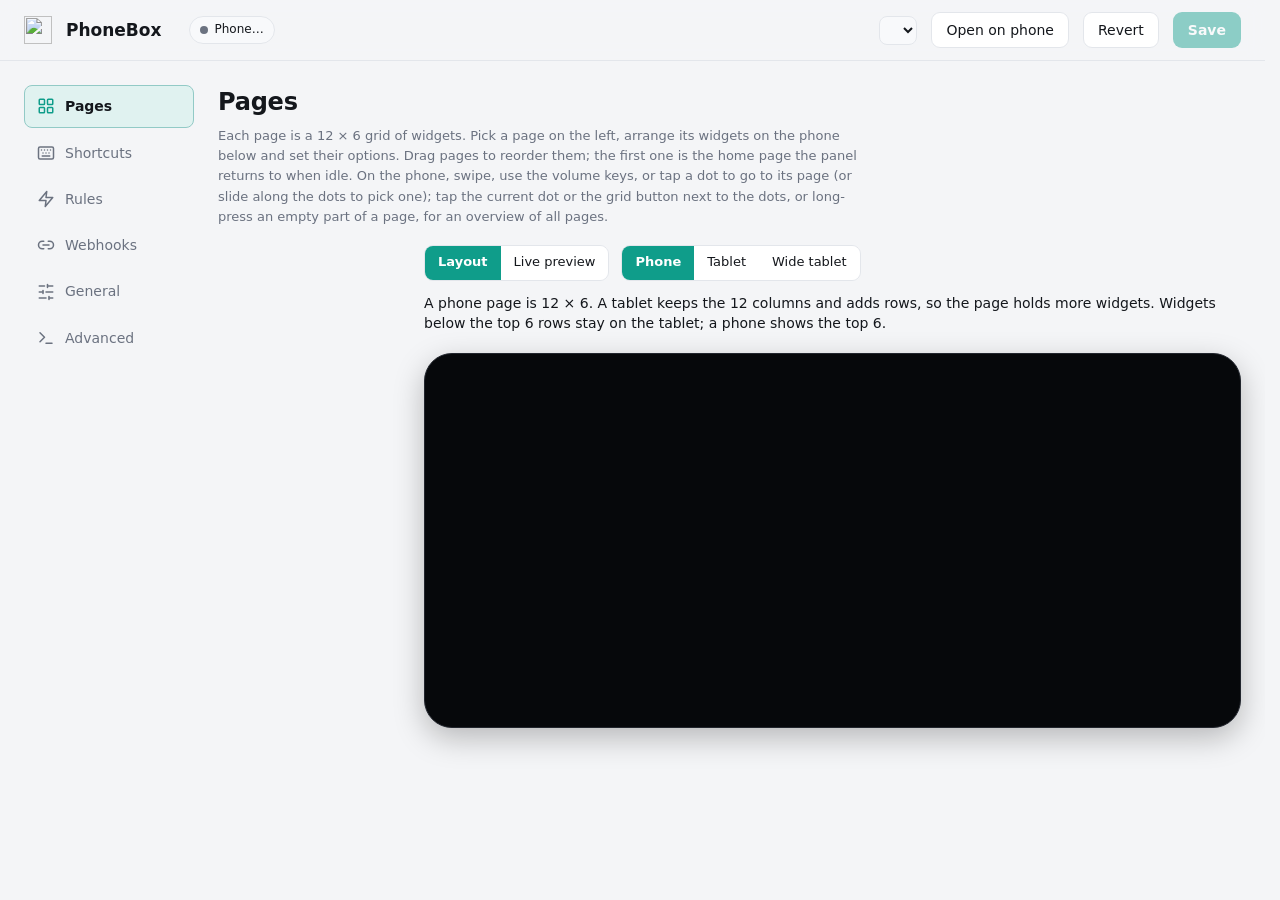
==== commit 457d804a: "Pages: more rows on a tablet, as a Display setting, off by default (#546) Settings › Display › More " ====
--- a/agent/PhoneBox.Agent/settings.html
+++ b/agent/PhoneBox.Agent/settings.html
@@ -93,6 +93,7 @@
 .pt-n { font-size: 11px; color: var(--muted); background: var(--panel-2); border-radius: 6px; padding: 0 6px; }
 .canvas-wrap { display: flex; justify-content: center; }
 .stage-bar { display: flex; align-items: center; gap: 12px; margin: 0 0 8px; flex-wrap: wrap; }
+#screenHint { flex: 1 0 100%; }
 .seg { display: inline-flex; border: 1px solid var(--line); border-radius: 9px; overflow: hidden; }
 .seg button { border: 0; background: var(--panel); padding: 6px 13px; cursor: pointer; font: inherit; font-size: 13px; color: var(--text); }
 .seg button.on { background: var(--accent); color: var(--accent-ink); font-weight: 600; }
@@ -505,6 +506,12 @@
           <div id="stage">
             <div class="stage-bar">
               <div class="seg" id="stageSeg"><button data-v="layout" class="on" data-i18n="s.pages.layout">Layout</button><button data-v="live" data-i18n="s.pages.livePreview">Live preview</button></div>
+              <div class="seg" id="screenSeg" role="group" aria-label="Screen">
+                <button type="button" data-screen="phone" class="on" data-i18n="s.pages.screen.phone">Phone</button>
+                <button type="button" data-screen="tablet" data-i18n="s.pages.screen.tablet">Tablet</button>
+                <button type="button" data-screen="wide" data-i18n="s.pages.screen.wide">Wide tablet</button>
+              </div>
+              <span class="hint" id="screenHint" data-i18n="s.pages.screenHint">A phone page is 12 × 6. A tablet keeps the 12 columns and adds rows, so the page holds more widgets. Widgets below the top 6 rows stay on the tablet; a phone shows the top 6.</span>
               <span class="hint" id="stageHint"></span>
             </div>
             <div class="canvas-wrap"><div class="phone"><div class="canvas" id="canvas"></div><div class="preview" id="previewBox" hidden></div></div></div>
@@ -711,28 +718,58 @@
           <label class="check" style="margin-bottom:8px"><input type="checkbox" data-bind="display.artTint"> <span data-i18n="s.display.artTint">Tint the background with the album art</span></label>
         </div>
         <div class="field" style="max-width:420px"><label data-i18n="s.display.background">Background</label>
-          <select data-bind="display.background"><option value="solid" data-i18n="s.display.background.solid">Solid colour (theme)</option><option value="sharks" data-i18n="s.display.background.sharks">ASCII ocean (pure black)</option></select>
+          <select data-bind="display.background"><option value="solid" data-i18n="s.display.background.solid">Solid colour (theme)</option><option value="sharks" data-i18n="s.display.background.sharks">ASCII ocean (pure black)</option><option value="koi" data-i18n="s.display.background.koi">Koi pond (pure black)</option><option value="jellyfish" data-i18n="s.display.background.jellyfish">Jellyfish (pure black)</option></select>
           <span class="hint" data-i18n="s.display.backgroundHint">A live ASCII shark tank behind the widgets. Cards, pages and the grid stay exactly as they are.</span></div>
+        <div class="row" style="gap:16px;margin-bottom:6px;align-items:flex-end;flex-wrap:wrap">
+          <div class="field" style="margin:0"><label data-i18n="s.display.cardFill">Card fill</label>
+            <select data-bind="display.cardFill"><option value="none" data-i18n="s.display.cardFill.none">None (OLED)</option><option value="theme" data-i18n="s.display.cardFill.theme">Theme (translucent)</option></select></div>
+          <div class="field" style="margin:0"><label data-i18n="s.display.frameColor">Frame colour</label><input type="color" data-bind="display.frameColor" style="width:56px;height:36px;padding:2px"></div>
+          <div class="field" style="margin:0"><label><span data-i18n="s.display.frameOpacity">Frame opacity: </span><span id="fov"></span></label><input type="range" min="0" max="100" step="5" data-bind="display.frameOpacity" data-type="int"></div>
+        </div>
+        <span class="hint" style="display:block;margin:0 0 12px" data-i18n="s.display.cardFillHint">No fill inside the cards; a thin coloured line keeps the areas apart, and the animation stays full-screen behind them.</span>
         <div id="oceanOptions" hidden>
           <div class="field" style="max-width:560px"><label data-i18n="s.display.oceanSharks">Sharks</label>
             <div id="oceanSharkRows"></div>
             <button class="btn sm" type="button" id="oceanAddShark" data-i18n="s.display.oceanAddShark">Add a shark</button>
-            <span class="hint" data-i18n="s.display.oceanSharksHint">Pick a species and a colour for each shark. Colours are muted by default; the picker sets the skin tint, and Brightness dims the whole ocean.</span>
+            <span class="hint" data-i18n="s.display.oceanSharksHint">Pick a species and a colour for each shark. Colours are muted by default; the picker sets the skin tint, and Brightness dims the whole scene.</span>
           </div>
           <div class="row" style="gap:16px;margin-bottom:8px;align-items:flex-end;flex-wrap:wrap">
             <div class="field" style="margin:0"><label data-i18n="s.display.oceanFish">Fish</label><input type="number" min="0" max="400" data-bind="display.oceanFish" data-type="int" style="width:90px"></div>
+            <label class="check" style="margin-bottom:8px"><input type="checkbox" data-bind="display.oceanStill"> <span data-i18n="s.display.oceanStill">One still frame instead of animating (saves power)</span></label>
+            <label class="check" style="margin-bottom:8px"><input type="checkbox" data-bind="display.oceanPowerSaver"> <span data-i18n="s.display.oceanPowerSaver">Low-power animation (24 fps, 80 fish)</span></label>
+          </div>
+          <span class="hint" style="display:block;margin-top:2px" data-i18n="s.display.oceanHint">Pure black with no grid, so the screen keeps its OLED black. The scene pauses with the night screen and while the panel is dimmed.</span>
+        </div>
+        <div id="koiOptions" hidden>
+          <div class="row" style="gap:16px;margin-bottom:8px;align-items:flex-end;flex-wrap:wrap">
+            <div class="field" style="margin:0"><label data-i18n="s.display.koiCount">Koi</label><input type="number" min="1" max="14" data-bind="display.koiCount" data-type="int" style="width:90px"></div>
+            <div class="field" style="margin:0"><label data-i18n="s.display.koiColourMode">Colours</label>
+              <select data-bind="display.koiColourMode"><option value="preset" data-i18n="s.display.koiColourMode.preset">Natural (official)</option><option value="custom" data-i18n="s.display.koiColourMode.custom">Custom, one per koi</option></select></div>
+          </div>
+          <div id="koiCustom" hidden>
+            <div id="koiColourRows"></div>
+            <span class="hint" data-i18n="s.display.koiColoursHint">One colour per koi, in swimming order.</span>
+          </div>
+          <span class="hint" style="display:block;margin-top:2px" data-i18n="s.display.koiHint">Black water on an OLED screen; the koi keep their fins, shadow and wake. Pauses with the night screen.</span>
+        </div>
+        <div id="jellyOptions" hidden>
+          <div class="field" style="margin:0;max-width:220px"><label data-i18n="s.display.jellyCount">Jellyfish</label><input type="number" min="1" max="8" data-bind="display.jellyCount" data-type="int" style="width:90px"></div>
+          <span class="hint" style="display:block;margin-top:2px" data-i18n="s.display.jellyHint">Moon, compass, lion's mane and crystal jellyfish cycle through the count, in their natural colours.</span>
+        </div>
+        <div id="backdropCommon" hidden>
+          <div class="row" style="gap:16px;margin-bottom:8px;align-items:flex-end;flex-wrap:wrap">
             <div class="field" style="margin:0"><label data-i18n="s.display.oceanDetail">Detail</label>
               <select data-bind="display.oceanDetail"><option value="high" data-i18n="s.display.oceanDetail.high">High (sharpest)</option><option value="balanced" data-i18n="s.display.oceanDetail.balanced">Balanced</option><option value="battery" data-i18n="s.display.oceanDetail.battery">Battery saver</option></select></div>
             <div class="field" style="margin:0"><label data-i18n="s.display.oceanFps">Frames per second</label>
               <select data-bind="display.oceanFps" data-type="int"><option value="24">24</option><option value="30">30</option><option value="45">45</option><option value="60">60</option></select></div>
             <div class="field" style="margin:0"><label><span data-i18n="s.display.oceanOpacity">Brightness: </span><span id="oov"></span></label><input type="range" min="20" max="100" step="5" data-bind="display.oceanOpacity" data-type="int"></div>
           </div>
-          <label class="check"><input type="checkbox" data-bind="display.oceanStill"> <span data-i18n="s.display.oceanStill">One still frame instead of animating (saves power)</span></label>
-          <span class="hint" style="display:block;margin-top:2px" data-i18n="s.display.oceanHint">Pure black with no grid, so the screen keeps its OLED black. The ocean pauses with the night screen and while the panel is dimmed.</span>
         </div>
         <div class="field" style="max-width:420px"><label data-i18n="s.display.orientation">Orientation</label>
           <select data-bind="display.orientation"><option value="landscape" data-i18n="s.display.orientation.landscape">Landscape</option><option value="portrait" data-i18n="s.display.orientation.portrait">Portrait</option><option value="auto" data-i18n="s.display.orientation.auto">Follow the phone</option></select>
           <span class="hint" data-i18n="s.display.orientationHint">You design pages in landscape; in portrait the panel arranges the widgets by itself, top to bottom. Tablets use the same pages, just bigger.</span></div>
+        <label class="check"><input type="checkbox" data-bind="display.tabletRows" id="tabletRowsOpt"> <span data-i18n="s.display.tabletRows">More rows on a tablet</span></label>
+        <span class="hint" style="display:block;margin:-4px 0 10px" data-i18n="s.display.tabletRowsHint">A landscape tablet keeps the 12 columns and gets more rows (about 8 to 10, from its screen), so a page holds more widgets; upright, it packs 12 across. Widgets below the top 6 rows show only on a tablet: a phone leaves them out without a sign. Update the PhoneBox app on the tablet first, as an older app squeezes those widgets onto extra rows.</span>
         <div class="field" style="max-width:420px"><label data-i18n="s.display.timeFormat">Time format</label>
           <select data-bind="display.hour12" data-type="hour12"><option value="false" data-i18n="s.display.h24">24-hour (14:05)</option><option value="true" data-i18n="s.display.h12">12-hour (2:05 PM)</option><option value="auto" data-i18n="s.display.orientation.auto">Follow the phone</option></select></div>
         <label class="check"><input type="checkbox" data-bind="display.showSeconds"> <span data-i18n="s.display.showSeconds">Show seconds on the clock</span></label>
@@ -758,8 +795,9 @@
         <h3 data-i18n="s.oled.title">OLED burn-in protection</h3>
         <p class="hint" style="margin:0 0 12px" data-i18n="s.oled.lead">For OLED screens that show the same page for hours. The AMOLED black theme and the night screen help too.</p>
         <label class="check"><input type="checkbox" data-bind="display.pixelShift"> <span data-i18n="s.oled.pixelShift">Move the panel by a few pixels every 2 minutes, and the night clock around the screen</span></label>
-        <div class="field" style="max-width:420px;margin-top:8px"><label data-i18n="s.oled.idleDim">Dim the panel after (minutes without a touch, 0 = never)</label><input type="number" min="0" max="1440" data-bind="display.idleDimMin" data-type="int">
+        <div class="field" style="max-width:420px;margin-top:8px"><label data-i18n="s.oled.idleDim">Dim the panel after (minutes without a touch, 0 = never)</label><select id="idleDimMin" data-bind="display.idleDimMin" data-type="int"><option value="0">0</option><option value="1">1</option><option value="2">2</option><option value="5">5</option><option value="10">10</option><option value="15">15</option></select>
           <span class="hint" data-i18n="s.oled.idleDimHint">A touch brightens it again without pressing anything; so do a page switch, a notification and a permission prompt.</span></div>
+        <label class="check"><input type="checkbox" data-bind="display.idleBlack"> <span data-i18n="s.oled.idleBlack">At idle, lower brightness and show pure black</span></label>
       </div>
 
       <div class="card">
@@ -1225,7 +1263,21 @@
 }
 
 // ---------------------------------------------------------------- pages: visual layout editor
-let catalog = { cols: 12, rows: 6, widgets: [], templates: [] };
+let catalog = { cols: 12, rows: 6, maxRows: 18, widgets: [], templates: [] };
+// Keep these in step with grid.js: phone 780×360 → 12×6, Nexus 9 / 4:3 1024×768 → 12×10, 16:10 1280×800 → 12×8.
+const EDITOR_SCREENS = {
+  phone: { cols: 12, rows: 6, aspect: 752 / 333, previewW: 780, previewH: 360 },
+  tablet: { cols: 12, rows: 10, aspect: 4 / 3, previewW: 1024, previewH: 768 },
+  wide: { cols: 12, rows: 8, aspect: 16 / 10, previewW: 1280, previewH: 800 },
+};
+let editorScreenId = 'phone';
+try { editorScreenId = localStorage.getItem('pb-editor-screen') || 'phone'; } catch (_) {}
+if (!EDITOR_SCREENS[editorScreenId]) editorScreenId = 'phone';
+// Without Settings › Display › More rows on a tablet, every screen shows the phone page, so the editor does too.
+const tabletRowsOn = () => cfg?.display?.tabletRows === true;
+const editorScreen = () => EDITOR_SCREENS[tabletRowsOn() ? editorScreenId : 'phone'];
+const gridCols = () => editorScreen().cols;
+const gridRows = () => editorScreen().rows;
 let selPage = 0;
 let selWidget = -1;
 let activeStackSubIdx = -1;
@@ -1332,8 +1384,8 @@
 function freeSpot(page, ww, hh, minW, minH) {
   for (let h2 = hh; h2 >= Math.min(minH, hh); h2--)
     for (let w2 = ww; w2 >= Math.min(minW, ww); w2--)
-      for (let y = 0; y + h2 <= catalog.rows; y++)
-        for (let x = 0; x + w2 <= catalog.cols; x++)
+      for (let y = 0; y + h2 <= gridRows(); y++)
+        for (let x = 0; x + w2 <= gridCols(); x++)
           if (!overlaps(page, null, x, y, w2, h2)) return { x, y, w: w2, h: h2 };
   return null;
 }
@@ -1358,10 +1410,11 @@
     for (const w of p.widgets) {
       if (typeof w.id !== 'string') w.id = '';
       const d = widgetDef(w.type);
-      w.w = gridNum(w.w, Math.min(d.minW, catalog.cols), catalog.cols, d.w);
-      w.h = gridNum(w.h, Math.min(d.minH, catalog.rows), catalog.rows, d.h);
-      w.x = gridNum(w.x, 0, catalog.cols - w.w, 0);
-      w.y = gridNum(w.y, 0, catalog.rows - w.h, 0);
+      const cols = catalog.cols || 12, rows = catalog.maxRows || 18;
+      w.w = gridNum(w.w, Math.min(d.minW, cols), cols, d.w);
+      w.h = gridNum(w.h, Math.min(d.minH, rows), rows, d.h);
+      w.x = gridNum(w.x, 0, cols - w.w, 0);
+      w.y = gridNum(w.y, 0, rows - w.h, 0);
     }
   }
   return list;
@@ -1506,9 +1559,9 @@
     previewFrame = h('iframe', { src: '../panel/?preview=1' });
     updateStageText();
     $('previewBox').appendChild(previewFrame);
-    const fit = () => { previewFrame.style.transform = `scale(${$('previewBox').clientWidth / 780})`; };
-    new ResizeObserver(fit).observe($('previewBox'));
-    fit();
+    applyEditorScreen();
+    new ResizeObserver(fitPreview).observe($('previewBox'));
+    fitPreview();
   }
   if (live) queuePreview();
 }
@@ -1538,6 +1591,15 @@
   sendPreview();
 });
 for (const b of $('stageSeg').children) b.onclick = () => setStage(b.dataset.v);
+$('tabletRowsOpt')?.addEventListener('change', () => { if (cfg) { renderCanvas(); if (selWidget >= 0) renderInspector(); } });
+for (const b of $('screenSeg').children) b.onclick = () => {
+  if (!EDITOR_SCREENS[b.dataset.screen]) return;
+  editorScreenId = b.dataset.screen;
+  try { localStorage.setItem('pb-editor-screen', editorScreenId); } catch (_) {}
+  if (!cfg) { applyEditorScreen(); return; }
+  renderCanvas();
+  if (selWidget >= 0) renderInspector();
+};
 setStage(stageMode);
 
 function renderTabsOnly() {
@@ -1551,17 +1613,51 @@
   });
 }
 
+function applyEditorScreen() {
+  const s = editorScreen();
+  const canvas = $('canvas');
+  if (canvas) {
+    canvas.style.aspectRatio = String(s.aspect);
+    canvas.style.gridTemplateColumns = `repeat(${s.cols}, 1fr)`;
+    canvas.style.gridTemplateRows = `repeat(${s.rows}, 1fr)`;
+  }
+  const preview = $('previewBox');
+  if (preview) preview.style.aspectRatio = `${s.previewW} / ${s.previewH}`;
+  if (previewFrame) {
+    previewFrame.style.width = s.previewW + 'px';
+    previewFrame.style.height = s.previewH + 'px';
+    fitPreview();
+  }
+  const seg = $('screenSeg');
+  if (seg) {
+    seg.hidden = !tabletRowsOn();
+    for (const b of seg.children) b.classList.toggle('on', b.dataset.screen === editorScreenId);
+  }
+  const screenHint = $('screenHint');
+  if (screenHint) screenHint.hidden = !tabletRowsOn();
+}
+
+function fitPreview() {
+  if (!previewFrame) return;
+  previewFrame.style.transform = `scale(${$('previewBox').clientWidth / editorScreen().previewW})`;
+}
+
 function renderCanvas() {
   const canvas = $('canvas'), p = curPage();
   if (!canvas || !p) return;
+  applyEditorScreen();
+  const cols = gridCols(), rows = gridRows();
   canvas.replaceChildren();
-  for (let i = 0; i < catalog.cols * catalog.rows; i++) canvas.appendChild(h('div', { class: 'cell' }));
+  for (let i = 0; i < cols * rows; i++) canvas.appendChild(h('div', { class: 'cell' }));
+  let hidden = 0;
   p.widgets.forEach((w, i) => {
+    if (w.x >= cols || w.y >= rows) { hidden++; return; }
+    const ww = Math.min(w.w, cols - w.x), hh = Math.min(w.h, rows - w.y);
     const d = widgetDef(w.type);
-    const el = h('div', { class: 'wb' + (i === selWidget ? ' sel' : ''), title: d.name },
+    const el = h('div', { class: 'wb' + (i === selWidget ? ' sel' : ''), title: d.name, 'data-i': String(i) },
       h('div', { class: 'wb-in' }, h('span', { class: 'wb-ico' }, rich(d.icon)), h('b', {}, d.name), h('small', {}, widgetSummary(w))),
       h('span', { class: 'rz', title: 'Resize' }));
-    el.style.gridArea = `${w.y + 1} / ${w.x + 1} / span ${w.h} / span ${w.w}`;
+    el.style.gridArea = `${w.y + 1} / ${w.x + 1} / span ${hh} / span ${ww}`;
     el.addEventListener('pointerdown', (e) => startDrag(e, w, i, e.target.classList.contains('rz') ? 'resize' : 'move'));
 
     if (w.type === 'stack') {
@@ -1592,26 +1688,39 @@
 
     canvas.appendChild(el);
   });
+  const hint = $('screenHint');
+  if (hint) hint.hidden = !tabletRowsOn() && !hidden; // widgets left on tablet rows still get counted with the setting off
+  if (hint) hint.textContent = t('s.pages.screenHint') + ' ' + t('s.pages.screenRowsVary') + (hidden ? ' ' + t('s.pages.screenHidden', { n: hidden }) : '');
 }
 
 function startDrag(e, w, i, mode) {
   e.preventDefault();
   const canvas = $('canvas'), p = curPage(), d = widgetDef(w.type);
   const r = canvas.getBoundingClientRect();
-  const cw = r.width / catalog.cols, ch = r.height / catalog.rows;
+  const cols = gridCols(), rows = gridRows();
+  const cw = r.width / cols, ch = r.height / rows;
   const sx = e.clientX, sy = e.clientY, s = { ...w };
   let moved = false;
   if (selWidget !== i) { selWidget = i; renderInspector(); }
-  canvas.querySelectorAll('.wb').forEach((b, j) => b.classList.toggle('sel', j === i));
-  const el = canvas.querySelectorAll('.wb')[i];
+  canvas.querySelectorAll('.wb').forEach((b) => b.classList.toggle('sel', b.dataset.i === String(i)));
+  const el = canvas.querySelector(`.wb[data-i="${i}"]`);
   const onMove = (ev) => {
     const dx = Math.round((ev.clientX - sx) / cw), dy = Math.round((ev.clientY - sy) / ch);
     let { x, y, w: ww, h: hh } = s;
-    if (mode === 'move') { x = Math.max(0, Math.min(catalog.cols - ww, s.x + dx)); y = Math.max(0, Math.min(catalog.rows - hh, s.y + dy)); }
-    else { ww = Math.max(Math.min(d.minW, catalog.cols), Math.min(catalog.cols - s.x, s.w + dx)); hh = Math.max(Math.min(d.minH, catalog.rows), Math.min(catalog.rows - s.y, s.h + dy)); }
+    // Only clamp the axis the pointer moved. A widget that runs onto rows this view does not show is drawn clipped,
+    // and its saved place there belongs to a taller screen: it does not move or resize vertically here, because
+    // clamping it to the visible rows would quietly move or shorten it on the tablet.
+    const clipped = s.y + s.h > rows;
+    if (mode === 'move') {
+      if (dx) x = Math.max(0, Math.min(cols - ww, s.x + dx));
+      if (dy && !clipped) y = Math.max(0, Math.min(rows - hh, s.y + dy));
+    } else {
+      if (dx) ww = Math.max(Math.min(d.minW, cols), Math.min(cols - s.x, s.w + dx));
+      if (dy && !clipped) hh = Math.max(Math.min(d.minH, rows), Math.min(rows - s.y, s.h + dy));
+    }
     if ((x !== w.x || y !== w.y || ww !== w.w || hh !== w.h) && !overlaps(p, w, x, y, ww, hh)) {
       Object.assign(w, { x, y, w: ww, h: hh });
-      el.style.gridArea = `${y + 1} / ${x + 1} / span ${hh} / span ${ww}`;
+      el.style.gridArea = `${y + 1} / ${x + 1} / span ${Math.max(1, Math.min(hh, rows - y))} / span ${Math.max(1, Math.min(ww, cols - x))}`;
       moved = true;
     }
   };
@@ -1664,7 +1773,9 @@
     h('input', { type: 'number', min, max, value: w[key], onchange: (e) => {
       const v = Math.max(min, Math.min(max, parseInt(e.target.value || '0', 10)));
       const n = { x: w.x, y: w.y, w: w.w, h: w.h, [key]: v };
-      if (n.x + n.w > catalog.cols || n.y + n.h > catalog.rows || overlaps(p, w, n.x, n.y, n.w, n.h)) { toast(t('s.js.doesNotFit'), true); e.target.value = w[key]; return; }
+      // Check the axis being edited: a widget clipped by this view (it runs onto tablet rows) can still change its column.
+      const horizontal = key === 'x' || key === 'w';
+      if ((horizontal ? n.x + n.w > gridCols() : n.y + n.h > gridRows()) || overlaps(p, w, n.x, n.y, n.w, n.h)) { toast(t('s.js.doesNotFit'), true); e.target.value = w[key]; return; }
       w[key] = v; changed(); renderCanvas();
     } }));
   box.replaceChildren(
@@ -1680,8 +1791,8 @@
     h('p', { class: 'hint', style: { margin: '0 0 12px' } }, d.desc),
     ...d.options.filter((o) => optionShown(w, d, o)).flatMap((o) => [...(o.section ? [h('h4', { class: 'opt-section' }, o.section)] : []), optionField(w, o)]),
     appearanceEditor(w, () => [cfg.display?.appearance, p.appearance], t('s.js.widgetAppearance'), true),
-    h('div', { class: 'row', style: { gap: '8px' } }, num('x', t('s.js.col'), 0, catalog.cols - 1), num('y', t('s.js.row'), 0, catalog.rows - 1),
-      num('w', t('s.js.width'), d.minW, catalog.cols), num('h', t('s.js.height'), d.minH, catalog.rows)));
+    h('div', { class: 'row', style: { gap: '8px' } }, num('x', t('s.js.col'), 0, gridCols() - 1), num('y', t('s.js.row'), 0, gridRows() - 1),
+      num('w', t('s.js.width'), d.minW, gridCols()), num('h', t('s.js.height'), d.minH, gridRows())));
 }
 
 function renderStackWidgetsOption(w, o) {
@@ -3592,6 +3703,8 @@
 function localizeCatalog() {
   if (!catalogRaw) return;
   catalog = JSON.parse(JSON.stringify(catalogRaw));
+  catalog.cols = catalog.cols || 12;
+  catalog.maxRows = catalog.maxRows || 18;
   for (const w of catalog.widgets) {
     w.name = tc(w.name);
     w.desc = tc(w.desc);
@@ -3654,6 +3767,7 @@
 
 const OCEAN_SHARK_KINDS = ['classic', 'hammerhead', 'zebra', 'tiger', 'greathammer', 'mako', 'thresher', 'nurse', 'whale'];
 const OCEAN_SHARK_COLORS = ['#a9c7e8', '#d9c8a6', '#d8b0a6', '#a9cdb8', '#bdb2d8', '#c8c2a8', '#a8c8c8', '#c4b2c8'];
+const OCEAN_KOI_DEFAULTS = ['#e08a4a', '#d24b32', '#e0b44a', '#e88a88', '#c9c2b4', '#b06a4a', '#d9a066', '#cf7a6a', '#e6c07a', '#b9785a', '#e0a0a0', '#c9885a', '#d8b48a', '#b86850'];
 
 function renderOceanSharks() {
   const box = $('oceanSharkRows');
@@ -3674,11 +3788,36 @@
   if (add) add.disabled = list.length >= 8;
 }
 
+function renderKoiColours() {
+  const box = $('koiColourRows');
+  if (!box) return;
+  const d = cfg.display || {};
+  const custom = d.koiColourMode === 'custom';
+  const wrap = $('koiCustom');
+  if (wrap) wrap.hidden = !custom;
+  if (!custom) { box.replaceChildren(); return; }
+  const count = Math.max(1, Math.min(14, parseInt(d.koiCount || 5, 10)));
+  const list = Array.isArray(d.koiColours) ? d.koiColours : (d.koiColours = []);
+  box.replaceChildren(...Array.from({ length: count }, (_, i) => {
+    const color = /^#[0-9a-f]{6}$/i.test(list[i] || '') ? list[i] : OCEAN_KOI_DEFAULTS[i % OCEAN_KOI_DEFAULTS.length];
+    const input = h('input', { type: 'color', value: color,
+      style: { width: '56px', height: '34px', padding: '2px' },
+      oninput: (e) => { list[i] = e.target.value; changed(); } });
+    return h('div', { class: 'row', style: { gap: '8px', alignItems: 'center', margin: '0 0 6px' } },
+      h('span', { class: 'hint', style: { minWidth: '18px' } }, String(i + 1)), input);
+  }));
+}
+
 function renderOceanOptions() {
   const d = cfg.display || {};
-  $('oceanOptions').hidden = d.background !== 'sharks';
+  const bg = d.background || 'solid';
+  $('oceanOptions').hidden = bg !== 'sharks';
+  $('koiOptions').hidden = bg !== 'koi';
+  $('jellyOptions').hidden = bg !== 'jellyfish';
+  $('backdropCommon').hidden = !['sharks', 'koi', 'jellyfish'].includes(bg);
   $('oov').textContent = Math.round(d.oceanOpacity ?? 70) + '%';
   renderOceanSharks();
+  renderKoiColours();
 }
 
 function bindForm() {
@@ -3703,6 +3842,8 @@
       if (p === 'charge.method') renderCharge();
       if (p === 'lan.enabled') renderLanStatus();
       if (p === 'display.background') renderOceanOptions();
+      if (p === 'display.koiCount' || p === 'display.koiColourMode') renderKoiColours();
+      if (p === 'display.frameOpacity') $('fov').textContent = Math.round(parseInt(el.value || '28', 10)) + '%';
       if (p === 'display.oceanOpacity') $('oov').textContent = Math.round(parseInt(el.value || '70', 10)) + '%';
       if (p === 'photos.source' || p === 'photos.immichUrl' || p === 'photos.immichKey') renderPhotoSource();
       changed();
@@ -3720,6 +3861,7 @@
     changed();
   };
   $('nbv').textContent = Math.round(cfg.night.brightness * 100) + '%';
+  if ($('fov')) $('fov').textContent = Math.round(cfg.display.frameOpacity ?? 28) + '%';
 }
 
 function bindCodexBar() {
@@ -3830,14 +3972,22 @@
   cfg.pages = fitPages(cfg.pages); cfg.shortcuts ??= []; cfg.rules ??= []; cfg.display ??= {}; cfg.night = { enabled: true, start: '00:30', end: '07:30', brightness: 0.02, ...cfg.night }; cfg.weather ??= {}; cfg.weather.unit ??= 'celsius'; cfg.weather.model ??= ''; cfg.photos ??= { source: 'folder', folder: '', subfolders: true, immichUrl: '', immichKey: '', immichAlbum: '', immichAlbumName: '' }; cfg.lan ??= { enabled: false, port: 8766 }; cfg.updates ??= { auto: true, repo: 'ersinkoc/phonebox' }; cfg.claude ??= { phoneApprovals: true, timeoutSec: 90, onlyWhenAway: false, shareSessionTitles: false, shareConversation: false }; cfg.opencode ??= { phoneApprovals: false, timeoutSec: 90, onlyWhenAway: false, alwaysCountdownSec: 10, watchWsl: false, shareSessionTitles: false, sessions: false };
   cfg.codexBar ??= { providers: ['claude', 'codex', 'antigravity'], rotate: true, pageSize: 2, rotateInterval: 8 };
   for (const [k, v] of Object.entries({ language: 'auto', hour12: false, idleReturnSec: 90, switchCountdownSec: 3, touchGraceSec: 20, minDwellSec: 15, holdMaxMin: 30, keepAwake: true, openOnConnect: true,
-    showSeconds: true, vibrate: true, finishToast: true, volumeKeys: true, artTint: true, nightWhenUnreachable: false, unreachableNightDelayMin: 5, proximityWake: true, orientation: 'landscape', theme: 'default', accent: '#2dd4bf',
-    background: 'solid', oceanDetail: 'high', oceanFish: 140, oceanFps: 24, oceanOpacity: 70, oceanStill: false })) cfg.display[k] ??= v;
+    showSeconds: true, vibrate: true, finishToast: true, volumeKeys: true, artTint: true, nightWhenUnreachable: false, unreachableNightDelayMin: 5, proximityWake: true, orientation: 'landscape', tabletRows: false, theme: 'default', accent: '#2dd4bf',
+    background: 'solid', cardFill: 'none', frameColor: '#9aa3ad', frameOpacity: 28, oceanDetail: 'high', oceanFish: 140, oceanFps: 24, oceanOpacity: 70, oceanStill: false, oceanPowerSaver: false, idleBlack: false, idleDimMin: 0 })) cfg.display[k] ??= v;
+  const idleDimMin = Number(cfg.display.idleDimMin);
+  if (!Number.isInteger(idleDimMin) || ![0, 1, 2, 5, 10, 15].includes(idleDimMin)) {
+    $('idleDimMin').append(h('option', { value: String(cfg.display.idleDimMin) }, String(cfg.display.idleDimMin)));
+  }
   // the five muted defaults; the real list comes back from the agent once it is saved
   cfg.display.oceanSharks ??= [
     { kind: 'whale', color: '#a9c7e8' }, { kind: 'greathammer', color: '#d9c8a6' },
     { kind: 'tiger', color: '#d8b0a6' }, { kind: 'thresher', color: '#a9cdb8' },
     { kind: 'mako', color: '#bdb2d8' },
   ];
+  cfg.display.koiCount ??= 5;
+  cfg.display.koiColourMode ??= 'preset';
+  cfg.display.jellyCount ??= 4;
+  if (!Array.isArray(cfg.display.koiColours) || !cfg.display.koiColours.length) cfg.display.koiColours = [...OCEAN_KOI_DEFAULTS];
   cfg.charge ??= { enabled: false, min: 50, max: 80, method: 'ha' };
   cfg.steam ??= { enabled: false };
 }
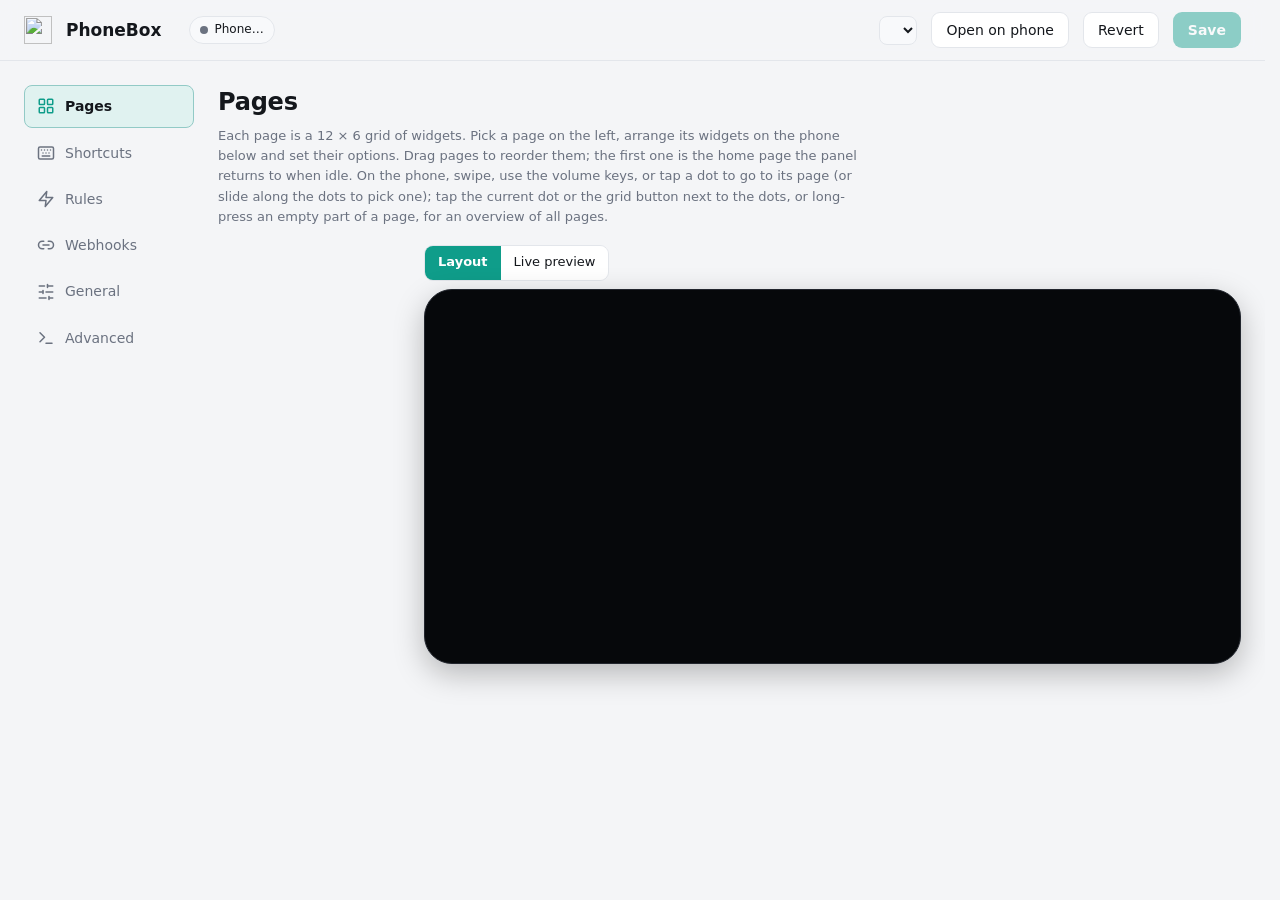
==== commit bdf26665: "feat(panel): add power saving and OLED idle controls" ====
--- a/agent/PhoneBox.Agent/settings.html
+++ b/agent/PhoneBox.Agent/settings.html
@@ -93,7 +93,6 @@
 .pt-n { font-size: 11px; color: var(--muted); background: var(--panel-2); border-radius: 6px; padding: 0 6px; }
 .canvas-wrap { display: flex; justify-content: center; }
 .stage-bar { display: flex; align-items: center; gap: 12px; margin: 0 0 8px; flex-wrap: wrap; }
-#screenHint { flex: 1 0 100%; }
 .seg { display: inline-flex; border: 1px solid var(--line); border-radius: 9px; overflow: hidden; }
 .seg button { border: 0; background: var(--panel); padding: 6px 13px; cursor: pointer; font: inherit; font-size: 13px; color: var(--text); }
 .seg button.on { background: var(--accent); color: var(--accent-ink); font-weight: 600; }
@@ -506,12 +505,6 @@
           <div id="stage">
             <div class="stage-bar">
               <div class="seg" id="stageSeg"><button data-v="layout" class="on" data-i18n="s.pages.layout">Layout</button><button data-v="live" data-i18n="s.pages.livePreview">Live preview</button></div>
-              <div class="seg" id="screenSeg" role="group" aria-label="Screen">
-                <button type="button" data-screen="phone" class="on" data-i18n="s.pages.screen.phone">Phone</button>
-                <button type="button" data-screen="tablet" data-i18n="s.pages.screen.tablet">Tablet</button>
-                <button type="button" data-screen="wide" data-i18n="s.pages.screen.wide">Wide tablet</button>
-              </div>
-              <span class="hint" id="screenHint" data-i18n="s.pages.screenHint">A phone page is 12 × 6. A tablet keeps the 12 columns and adds rows, so the page holds more widgets. Widgets below the top 6 rows stay on the tablet; a phone shows the top 6.</span>
               <span class="hint" id="stageHint"></span>
             </div>
             <div class="canvas-wrap"><div class="phone"><div class="canvas" id="canvas"></div><div class="preview" id="previewBox" hidden></div></div></div>
@@ -768,8 +761,6 @@
         <div class="field" style="max-width:420px"><label data-i18n="s.display.orientation">Orientation</label>
           <select data-bind="display.orientation"><option value="landscape" data-i18n="s.display.orientation.landscape">Landscape</option><option value="portrait" data-i18n="s.display.orientation.portrait">Portrait</option><option value="auto" data-i18n="s.display.orientation.auto">Follow the phone</option></select>
           <span class="hint" data-i18n="s.display.orientationHint">You design pages in landscape; in portrait the panel arranges the widgets by itself, top to bottom. Tablets use the same pages, just bigger.</span></div>
-        <label class="check"><input type="checkbox" data-bind="display.tabletRows" id="tabletRowsOpt"> <span data-i18n="s.display.tabletRows">More rows on a tablet</span></label>
-        <span class="hint" style="display:block;margin:-4px 0 10px" data-i18n="s.display.tabletRowsHint">A landscape tablet keeps the 12 columns and gets more rows (about 8 to 10, from its screen), so a page holds more widgets; upright, it packs 12 across. Widgets below the top 6 rows show only on a tablet: a phone leaves them out without a sign. Update the PhoneBox app on the tablet first, as an older app squeezes those widgets onto extra rows.</span>
         <div class="field" style="max-width:420px"><label data-i18n="s.display.timeFormat">Time format</label>
           <select data-bind="display.hour12" data-type="hour12"><option value="false" data-i18n="s.display.h24">24-hour (14:05)</option><option value="true" data-i18n="s.display.h12">12-hour (2:05 PM)</option><option value="auto" data-i18n="s.display.orientation.auto">Follow the phone</option></select></div>
         <label class="check"><input type="checkbox" data-bind="display.showSeconds"> <span data-i18n="s.display.showSeconds">Show seconds on the clock</span></label>
@@ -1263,21 +1254,7 @@
 }
 
 // ---------------------------------------------------------------- pages: visual layout editor
-let catalog = { cols: 12, rows: 6, maxRows: 18, widgets: [], templates: [] };
-// Keep these in step with grid.js: phone 780×360 → 12×6, Nexus 9 / 4:3 1024×768 → 12×10, 16:10 1280×800 → 12×8.
-const EDITOR_SCREENS = {
-  phone: { cols: 12, rows: 6, aspect: 752 / 333, previewW: 780, previewH: 360 },
-  tablet: { cols: 12, rows: 10, aspect: 4 / 3, previewW: 1024, previewH: 768 },
-  wide: { cols: 12, rows: 8, aspect: 16 / 10, previewW: 1280, previewH: 800 },
-};
-let editorScreenId = 'phone';
-try { editorScreenId = localStorage.getItem('pb-editor-screen') || 'phone'; } catch (_) {}
-if (!EDITOR_SCREENS[editorScreenId]) editorScreenId = 'phone';
-// Without Settings › Display › More rows on a tablet, every screen shows the phone page, so the editor does too.
-const tabletRowsOn = () => cfg?.display?.tabletRows === true;
-const editorScreen = () => EDITOR_SCREENS[tabletRowsOn() ? editorScreenId : 'phone'];
-const gridCols = () => editorScreen().cols;
-const gridRows = () => editorScreen().rows;
+let catalog = { cols: 12, rows: 6, widgets: [], templates: [] };
 let selPage = 0;
 let selWidget = -1;
 let activeStackSubIdx = -1;
@@ -1384,8 +1361,8 @@
 function freeSpot(page, ww, hh, minW, minH) {
   for (let h2 = hh; h2 >= Math.min(minH, hh); h2--)
     for (let w2 = ww; w2 >= Math.min(minW, ww); w2--)
-      for (let y = 0; y + h2 <= gridRows(); y++)
-        for (let x = 0; x + w2 <= gridCols(); x++)
+      for (let y = 0; y + h2 <= catalog.rows; y++)
+        for (let x = 0; x + w2 <= catalog.cols; x++)
           if (!overlaps(page, null, x, y, w2, h2)) return { x, y, w: w2, h: h2 };
   return null;
 }
@@ -1410,11 +1387,10 @@
     for (const w of p.widgets) {
       if (typeof w.id !== 'string') w.id = '';
       const d = widgetDef(w.type);
-      const cols = catalog.cols || 12, rows = catalog.maxRows || 18;
-      w.w = gridNum(w.w, Math.min(d.minW, cols), cols, d.w);
-      w.h = gridNum(w.h, Math.min(d.minH, rows), rows, d.h);
-      w.x = gridNum(w.x, 0, cols - w.w, 0);
-      w.y = gridNum(w.y, 0, rows - w.h, 0);
+      w.w = gridNum(w.w, Math.min(d.minW, catalog.cols), catalog.cols, d.w);
+      w.h = gridNum(w.h, Math.min(d.minH, catalog.rows), catalog.rows, d.h);
+      w.x = gridNum(w.x, 0, catalog.cols - w.w, 0);
+      w.y = gridNum(w.y, 0, catalog.rows - w.h, 0);
     }
   }
   return list;
@@ -1559,9 +1535,9 @@
     previewFrame = h('iframe', { src: '../panel/?preview=1' });
     updateStageText();
     $('previewBox').appendChild(previewFrame);
-    applyEditorScreen();
-    new ResizeObserver(fitPreview).observe($('previewBox'));
-    fitPreview();
+    const fit = () => { previewFrame.style.transform = `scale(${$('previewBox').clientWidth / 780})`; };
+    new ResizeObserver(fit).observe($('previewBox'));
+    fit();
   }
   if (live) queuePreview();
 }
@@ -1591,15 +1567,6 @@
   sendPreview();
 });
 for (const b of $('stageSeg').children) b.onclick = () => setStage(b.dataset.v);
-$('tabletRowsOpt')?.addEventListener('change', () => { if (cfg) { renderCanvas(); if (selWidget >= 0) renderInspector(); } });
-for (const b of $('screenSeg').children) b.onclick = () => {
-  if (!EDITOR_SCREENS[b.dataset.screen]) return;
-  editorScreenId = b.dataset.screen;
-  try { localStorage.setItem('pb-editor-screen', editorScreenId); } catch (_) {}
-  if (!cfg) { applyEditorScreen(); return; }
-  renderCanvas();
-  if (selWidget >= 0) renderInspector();
-};
 setStage(stageMode);
 
 function renderTabsOnly() {
@@ -1613,51 +1580,17 @@
   });
 }
 
-function applyEditorScreen() {
-  const s = editorScreen();
-  const canvas = $('canvas');
-  if (canvas) {
-    canvas.style.aspectRatio = String(s.aspect);
-    canvas.style.gridTemplateColumns = `repeat(${s.cols}, 1fr)`;
-    canvas.style.gridTemplateRows = `repeat(${s.rows}, 1fr)`;
-  }
-  const preview = $('previewBox');
-  if (preview) preview.style.aspectRatio = `${s.previewW} / ${s.previewH}`;
-  if (previewFrame) {
-    previewFrame.style.width = s.previewW + 'px';
-    previewFrame.style.height = s.previewH + 'px';
-    fitPreview();
-  }
-  const seg = $('screenSeg');
-  if (seg) {
-    seg.hidden = !tabletRowsOn();
-    for (const b of seg.children) b.classList.toggle('on', b.dataset.screen === editorScreenId);
-  }
-  const screenHint = $('screenHint');
-  if (screenHint) screenHint.hidden = !tabletRowsOn();
-}
-
-function fitPreview() {
-  if (!previewFrame) return;
-  previewFrame.style.transform = `scale(${$('previewBox').clientWidth / editorScreen().previewW})`;
-}
-
 function renderCanvas() {
   const canvas = $('canvas'), p = curPage();
   if (!canvas || !p) return;
-  applyEditorScreen();
-  const cols = gridCols(), rows = gridRows();
   canvas.replaceChildren();
-  for (let i = 0; i < cols * rows; i++) canvas.appendChild(h('div', { class: 'cell' }));
-  let hidden = 0;
+  for (let i = 0; i < catalog.cols * catalog.rows; i++) canvas.appendChild(h('div', { class: 'cell' }));
   p.widgets.forEach((w, i) => {
-    if (w.x >= cols || w.y >= rows) { hidden++; return; }
-    const ww = Math.min(w.w, cols - w.x), hh = Math.min(w.h, rows - w.y);
     const d = widgetDef(w.type);
-    const el = h('div', { class: 'wb' + (i === selWidget ? ' sel' : ''), title: d.name, 'data-i': String(i) },
+    const el = h('div', { class: 'wb' + (i === selWidget ? ' sel' : ''), title: d.name },
       h('div', { class: 'wb-in' }, h('span', { class: 'wb-ico' }, rich(d.icon)), h('b', {}, d.name), h('small', {}, widgetSummary(w))),
       h('span', { class: 'rz', title: 'Resize' }));
-    el.style.gridArea = `${w.y + 1} / ${w.x + 1} / span ${hh} / span ${ww}`;
+    el.style.gridArea = `${w.y + 1} / ${w.x + 1} / span ${w.h} / span ${w.w}`;
     el.addEventListener('pointerdown', (e) => startDrag(e, w, i, e.target.classList.contains('rz') ? 'resize' : 'move'));
 
     if (w.type === 'stack') {
@@ -1688,39 +1621,26 @@
 
     canvas.appendChild(el);
   });
-  const hint = $('screenHint');
-  if (hint) hint.hidden = !tabletRowsOn() && !hidden; // widgets left on tablet rows still get counted with the setting off
-  if (hint) hint.textContent = t('s.pages.screenHint') + ' ' + t('s.pages.screenRowsVary') + (hidden ? ' ' + t('s.pages.screenHidden', { n: hidden }) : '');
 }
 
 function startDrag(e, w, i, mode) {
   e.preventDefault();
   const canvas = $('canvas'), p = curPage(), d = widgetDef(w.type);
   const r = canvas.getBoundingClientRect();
-  const cols = gridCols(), rows = gridRows();
-  const cw = r.width / cols, ch = r.height / rows;
+  const cw = r.width / catalog.cols, ch = r.height / catalog.rows;
   const sx = e.clientX, sy = e.clientY, s = { ...w };
   let moved = false;
   if (selWidget !== i) { selWidget = i; renderInspector(); }
-  canvas.querySelectorAll('.wb').forEach((b) => b.classList.toggle('sel', b.dataset.i === String(i)));
-  const el = canvas.querySelector(`.wb[data-i="${i}"]`);
+  canvas.querySelectorAll('.wb').forEach((b, j) => b.classList.toggle('sel', j === i));
+  const el = canvas.querySelectorAll('.wb')[i];
   const onMove = (ev) => {
     const dx = Math.round((ev.clientX - sx) / cw), dy = Math.round((ev.clientY - sy) / ch);
     let { x, y, w: ww, h: hh } = s;
-    // Only clamp the axis the pointer moved. A widget that runs onto rows this view does not show is drawn clipped,
-    // and its saved place there belongs to a taller screen: it does not move or resize vertically here, because
-    // clamping it to the visible rows would quietly move or shorten it on the tablet.
-    const clipped = s.y + s.h > rows;
-    if (mode === 'move') {
-      if (dx) x = Math.max(0, Math.min(cols - ww, s.x + dx));
-      if (dy && !clipped) y = Math.max(0, Math.min(rows - hh, s.y + dy));
-    } else {
-      if (dx) ww = Math.max(Math.min(d.minW, cols), Math.min(cols - s.x, s.w + dx));
-      if (dy && !clipped) hh = Math.max(Math.min(d.minH, rows), Math.min(rows - s.y, s.h + dy));
-    }
+    if (mode === 'move') { x = Math.max(0, Math.min(catalog.cols - ww, s.x + dx)); y = Math.max(0, Math.min(catalog.rows - hh, s.y + dy)); }
+    else { ww = Math.max(Math.min(d.minW, catalog.cols), Math.min(catalog.cols - s.x, s.w + dx)); hh = Math.max(Math.min(d.minH, catalog.rows), Math.min(catalog.rows - s.y, s.h + dy)); }
     if ((x !== w.x || y !== w.y || ww !== w.w || hh !== w.h) && !overlaps(p, w, x, y, ww, hh)) {
       Object.assign(w, { x, y, w: ww, h: hh });
-      el.style.gridArea = `${y + 1} / ${x + 1} / span ${Math.max(1, Math.min(hh, rows - y))} / span ${Math.max(1, Math.min(ww, cols - x))}`;
+      el.style.gridArea = `${y + 1} / ${x + 1} / span ${hh} / span ${ww}`;
       moved = true;
     }
   };
@@ -1773,9 +1693,7 @@
     h('input', { type: 'number', min, max, value: w[key], onchange: (e) => {
       const v = Math.max(min, Math.min(max, parseInt(e.target.value || '0', 10)));
       const n = { x: w.x, y: w.y, w: w.w, h: w.h, [key]: v };
-      // Check the axis being edited: a widget clipped by this view (it runs onto tablet rows) can still change its column.
-      const horizontal = key === 'x' || key === 'w';
-      if ((horizontal ? n.x + n.w > gridCols() : n.y + n.h > gridRows()) || overlaps(p, w, n.x, n.y, n.w, n.h)) { toast(t('s.js.doesNotFit'), true); e.target.value = w[key]; return; }
+      if (n.x + n.w > catalog.cols || n.y + n.h > catalog.rows || overlaps(p, w, n.x, n.y, n.w, n.h)) { toast(t('s.js.doesNotFit'), true); e.target.value = w[key]; return; }
       w[key] = v; changed(); renderCanvas();
     } }));
   box.replaceChildren(
@@ -1791,8 +1709,8 @@
     h('p', { class: 'hint', style: { margin: '0 0 12px' } }, d.desc),
     ...d.options.filter((o) => optionShown(w, d, o)).flatMap((o) => [...(o.section ? [h('h4', { class: 'opt-section' }, o.section)] : []), optionField(w, o)]),
     appearanceEditor(w, () => [cfg.display?.appearance, p.appearance], t('s.js.widgetAppearance'), true),
-    h('div', { class: 'row', style: { gap: '8px' } }, num('x', t('s.js.col'), 0, gridCols() - 1), num('y', t('s.js.row'), 0, gridRows() - 1),
-      num('w', t('s.js.width'), d.minW, gridCols()), num('h', t('s.js.height'), d.minH, gridRows())));
+    h('div', { class: 'row', style: { gap: '8px' } }, num('x', t('s.js.col'), 0, catalog.cols - 1), num('y', t('s.js.row'), 0, catalog.rows - 1),
+      num('w', t('s.js.width'), d.minW, catalog.cols), num('h', t('s.js.height'), d.minH, catalog.rows)));
 }
 
 function renderStackWidgetsOption(w, o) {
@@ -3703,8 +3621,6 @@
 function localizeCatalog() {
   if (!catalogRaw) return;
   catalog = JSON.parse(JSON.stringify(catalogRaw));
-  catalog.cols = catalog.cols || 12;
-  catalog.maxRows = catalog.maxRows || 18;
   for (const w of catalog.widgets) {
     w.name = tc(w.name);
     w.desc = tc(w.desc);
@@ -3972,7 +3888,7 @@
   cfg.pages = fitPages(cfg.pages); cfg.shortcuts ??= []; cfg.rules ??= []; cfg.display ??= {}; cfg.night = { enabled: true, start: '00:30', end: '07:30', brightness: 0.02, ...cfg.night }; cfg.weather ??= {}; cfg.weather.unit ??= 'celsius'; cfg.weather.model ??= ''; cfg.photos ??= { source: 'folder', folder: '', subfolders: true, immichUrl: '', immichKey: '', immichAlbum: '', immichAlbumName: '' }; cfg.lan ??= { enabled: false, port: 8766 }; cfg.updates ??= { auto: true, repo: 'ersinkoc/phonebox' }; cfg.claude ??= { phoneApprovals: true, timeoutSec: 90, onlyWhenAway: false, shareSessionTitles: false, shareConversation: false }; cfg.opencode ??= { phoneApprovals: false, timeoutSec: 90, onlyWhenAway: false, alwaysCountdownSec: 10, watchWsl: false, shareSessionTitles: false, sessions: false };
   cfg.codexBar ??= { providers: ['claude', 'codex', 'antigravity'], rotate: true, pageSize: 2, rotateInterval: 8 };
   for (const [k, v] of Object.entries({ language: 'auto', hour12: false, idleReturnSec: 90, switchCountdownSec: 3, touchGraceSec: 20, minDwellSec: 15, holdMaxMin: 30, keepAwake: true, openOnConnect: true,
-    showSeconds: true, vibrate: true, finishToast: true, volumeKeys: true, artTint: true, nightWhenUnreachable: false, unreachableNightDelayMin: 5, proximityWake: true, orientation: 'landscape', tabletRows: false, theme: 'default', accent: '#2dd4bf',
+    showSeconds: true, vibrate: true, finishToast: true, volumeKeys: true, artTint: true, nightWhenUnreachable: false, unreachableNightDelayMin: 5, proximityWake: true, orientation: 'landscape', theme: 'default', accent: '#2dd4bf',
     background: 'solid', cardFill: 'none', frameColor: '#9aa3ad', frameOpacity: 28, oceanDetail: 'high', oceanFish: 140, oceanFps: 24, oceanOpacity: 70, oceanStill: false, oceanPowerSaver: false, idleBlack: false, idleDimMin: 0 })) cfg.display[k] ??= v;
   const idleDimMin = Number(cfg.display.idleDimMin);
   if (!Number.isInteger(idleDimMin) || ![0, 1, 2, 5, 10, 15].includes(idleDimMin)) {
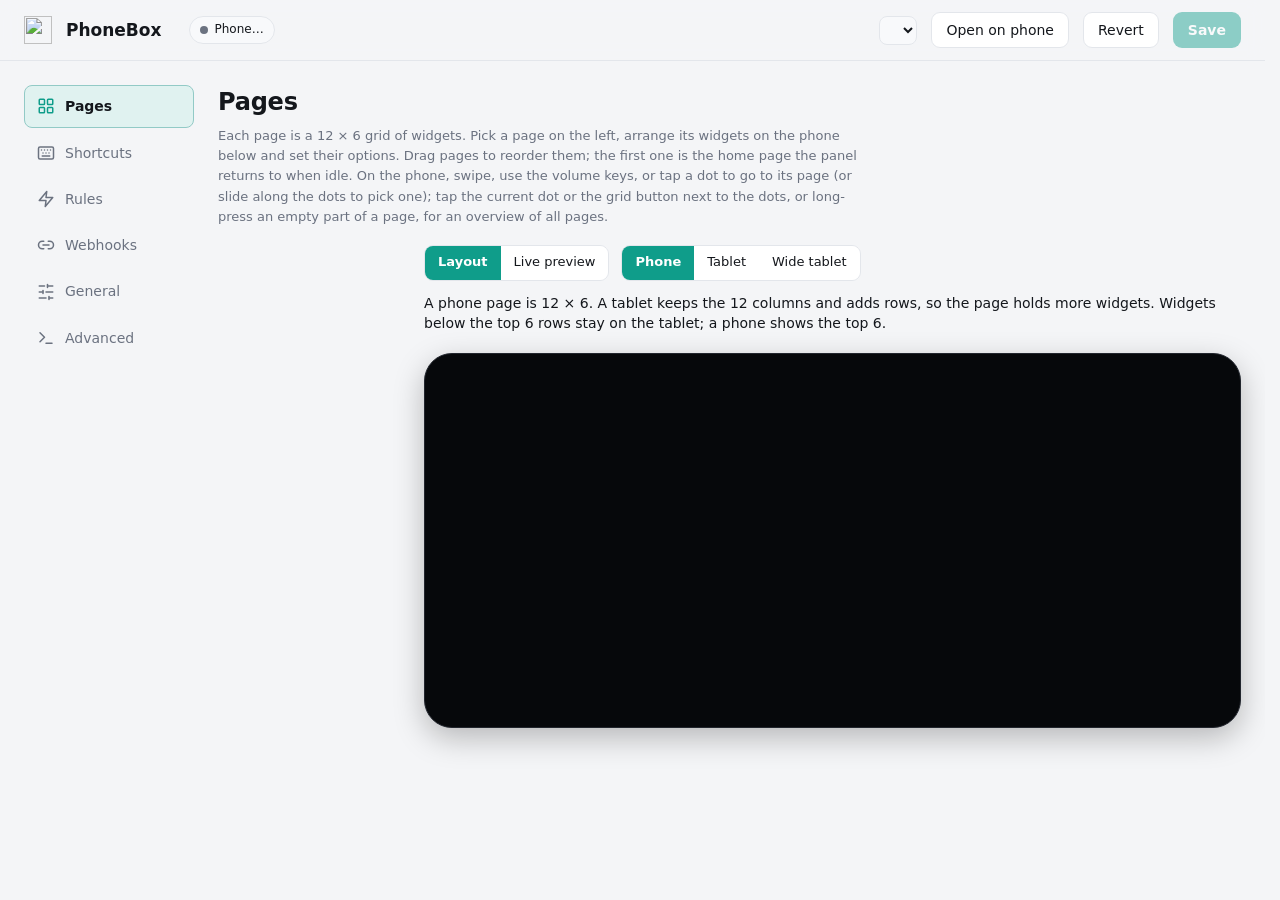
==== commit d021b5d4: "fix(panel): 补齐 Discord 并排分派并纠正麦克风连接提示" ====
--- a/agent/PhoneBox.Agent/settings.html
+++ b/agent/PhoneBox.Agent/settings.html
@@ -93,6 +93,7 @@
 .pt-n { font-size: 11px; color: var(--muted); background: var(--panel-2); border-radius: 6px; padding: 0 6px; }
 .canvas-wrap { display: flex; justify-content: center; }
 .stage-bar { display: flex; align-items: center; gap: 12px; margin: 0 0 8px; flex-wrap: wrap; }
+#screenHint { flex: 1 0 100%; }
 .seg { display: inline-flex; border: 1px solid var(--line); border-radius: 9px; overflow: hidden; }
 .seg button { border: 0; background: var(--panel); padding: 6px 13px; cursor: pointer; font: inherit; font-size: 13px; color: var(--text); }
 .seg button.on { background: var(--accent); color: var(--accent-ink); font-weight: 600; }
@@ -505,6 +506,13 @@
           <div id="stage">
             <div class="stage-bar">
               <div class="seg" id="stageSeg"><button data-v="layout" class="on" data-i18n="s.pages.layout">Layout</button><button data-v="live" data-i18n="s.pages.livePreview">Live preview</button></div>
+              <div class="seg" id="screenSeg" role="group" aria-label="Screen">
+                <button type="button" data-screen="phone" class="on" data-i18n="s.pages.screen.phone">Phone</button>
+                <button type="button" data-screen="tablet" data-i18n="s.pages.screen.tablet">Tablet</button>
+                <button type="button" data-screen="wide" data-i18n="s.pages.screen.wide">Wide tablet</button>
+              </div>
+              <span class="hint" id="screenHint" data-i18n="s.pages.screenHint">A phone page is 12 × 6. A tablet keeps the 12 columns and adds rows, so the page holds more widgets. Widgets below the top 6 rows stay on the tablet; a phone shows the top 6.</span>
+              <select class="preview-device" hidden></select>
               <span class="hint" id="stageHint"></span>
             </div>
             <div class="canvas-wrap"><div class="phone"><div class="canvas" id="canvas"></div><div class="preview" id="previewBox" hidden></div></div></div>
@@ -686,6 +694,16 @@
           <div class="field"><label data-i18n="s.obs.password">Password</label><input type="password" data-bind="obs.password" autocomplete="off"></div>
         </div>
         <div class="row"><button class="btn sm" id="obsTest" data-i18n="s.test">Test</button><span class="hint" id="obsState"></span></div>
+      </div>
+
+      <div class="card" id="phoneMicCard">
+        <h3 data-i18n="s.phoneMic.title">Phone mic</h3>
+        <div class="row" style="margin-bottom:8px"><label class="switch"><input type="checkbox" data-bind="phoneMic.enabled" aria-labelledby="phoneMicEnabledLabel"><span></span></label> <span id="phoneMicEnabledLabel" data-i18n="s.phoneMic.enable">Use the phone's microphone as a computer microphone</span></div>
+        <div class="row" style="margin-bottom:8px"><button class="btn sm" id="phoneMicSetup" data-setup="/api/phone-mic/setup" data-i18n="s.phoneMic.setup">Set up</button><span class="hint" id="phoneMicSetupState" aria-live="polite"></span></div>
+        <p class="hint" style="margin:0 0 12px" data-i18n="s.phoneMic.hint">The phone's mic plays into a virtual cable such as VB-CABLE; apps pick the cable's other end (CABLE Output) as their microphone. Set up checks for the cable, downloads scrcpy-server 5.0.1 from GitHub if it is missing, and turns the mic on. The phone must be connected through ADB. More options: Advanced › JSON (phoneMic).</p>
+        <div class="row" style="margin:4px 0 8px"><label class="switch"><input type="checkbox" data-bind="phoneMic.startMuted" aria-labelledby="phoneMicMutedLabel"><span></span></label> <span id="phoneMicMutedLabel" data-i18n="s.phoneMic.startMuted">Start muted</span></div>
+        <div class="row"><button class="btn sm" id="phoneMicMute" data-i18n="s.phoneMic.toggle">Mute / unmute</button><span class="hint" id="phoneMicState"></span></div>
+        <p class="hint" style="margin:6px 0 0" data-i18n="s.phoneMic.muteNote">Mute only silences the mic on this computer; while the phone mic is on, the phone keeps recording. Turn it off to stop recording.</p>
       </div>
 
       <div class="card">
@@ -761,6 +779,8 @@
         <div class="field" style="max-width:420px"><label data-i18n="s.display.orientation">Orientation</label>
           <select data-bind="display.orientation"><option value="landscape" data-i18n="s.display.orientation.landscape">Landscape</option><option value="portrait" data-i18n="s.display.orientation.portrait">Portrait</option><option value="auto" data-i18n="s.display.orientation.auto">Follow the phone</option></select>
           <span class="hint" data-i18n="s.display.orientationHint">You design pages in landscape; in portrait the panel arranges the widgets by itself, top to bottom. Tablets use the same pages, just bigger.</span></div>
+        <label class="check"><input type="checkbox" data-bind="display.tabletRows" id="tabletRowsOpt"> <span data-i18n="s.display.tabletRows">More rows on a tablet</span></label>
+        <span class="hint" style="display:block;margin:-4px 0 10px" data-i18n="s.display.tabletRowsHint">A landscape tablet keeps the 12 columns and gets more rows (about 8 to 10, from its screen), so a page holds more widgets; upright, it packs 12 across. Widgets below the top 6 rows show only on a tablet: a phone leaves them out without a sign. Update the PhoneBox app on the tablet first, as an older app squeezes those widgets onto extra rows.</span>
         <div class="field" style="max-width:420px"><label data-i18n="s.display.timeFormat">Time format</label>
           <select data-bind="display.hour12" data-type="hour12"><option value="false" data-i18n="s.display.h24">24-hour (14:05)</option><option value="true" data-i18n="s.display.h12">12-hour (2:05 PM)</option><option value="auto" data-i18n="s.display.orientation.auto">Follow the phone</option></select></div>
         <label class="check"><input type="checkbox" data-bind="display.showSeconds"> <span data-i18n="s.display.showSeconds">Show seconds on the clock</span></label>
@@ -860,6 +880,13 @@
         <label class="check"><input type="checkbox" data-bind="claude.onlyWhenAway"> <span data-i18n="s.claude.onlyWhenAway">Only when I am away from the PC (no keyboard or mouse for a minute)</span></label>
         <label class="check"><input type="checkbox" data-bind="claude.shareConversation"> <span data-i18n="s.claude.shareConversation">Show the conversation on the phone (tap a Claude Code session to see its recent messages and steps; these are your prompts and Claude's replies, sent only to your phone)</span></label>
         <div class="field" style="max-width:260px;margin-top:12px"><label data-i18n="s.claude.timeout">Seconds to answer before the terminal takes over</label><input type="number" min="10" max="3600" data-bind="claude.timeoutSec" data-type="int"></div>
+
+        <div class="row" style="margin:14px 0 8px"><b style="min-width:92px">WorkBuddy</b><button class="btn" id="workbuddyHookBtn" data-i18n="s.claude.installHook">Install hook</button><span class="hint" id="workbuddyHookState"></span></div>
+        <label class="check"><input type="checkbox" data-bind="workBuddy.phoneApprovals"> <span data-i18n="s.claude.askOnPhone">Ask on the phone</span></label>
+        <label class="check"><input type="checkbox" data-bind="workBuddy.onlyWhenAway"> <span data-i18n="s.claude.onlyWhenAway">Only when I am away from the PC (no keyboard or mouse for a minute)</span></label>
+        <div class="field" style="max-width:260px;margin-top:12px"><label for="workBuddyTimeout" data-i18n="s.claude.timeout">Seconds to answer before the terminal takes over</label><input id="workBuddyTimeout" type="number" min="10" max="3600" data-bind="workBuddy.timeoutSec" data-type="int"></div>
+        <p class="hint" data-i18n="s.claude.timeoutReinstall">Each hook keeps the seconds it was installed with: after changing them, remove the hook and install it again.</p>
+        <label class="check"><input type="checkbox" data-bind="workBuddy.sessions"> <span data-i18n="s.workbuddy.sessions">Show WorkBuddy sessions</span></label>
 
         <div class="row" style="margin:14px 0 4px"><b style="min-width:92px">OpenCode</b></div>
         <p class="hint" style="margin:-2px 0 12px 100px" data-i18n="s.opencode.hint">OpenCode permission prompts and agent questions reach the phone while its background service is running. Off until you turn it on here. Allow always saves the requested pattern for the project, so it arms only after a short countdown.</p>
@@ -1221,6 +1248,7 @@
   ['builtin:monitor-off', 'Built-in: turn monitors off'],
   ['builtin:lock', 'Built-in: lock the PC'],
   ['builtin:wake', 'Built-in: wake a computer (Wake-on-LAN; args: MAC)'],
+  ['builtin:phone-mic', 'Built-in: phone mic mute / unmute (args: mute or unmute to set it)'],
 ];
 
 let cfg = null;        // settings being edited
@@ -1254,7 +1282,55 @@
 }
 
 // ---------------------------------------------------------------- pages: visual layout editor
-let catalog = { cols: 12, rows: 6, widgets: [], templates: [] };
+let catalog = { cols: 12, rows: 6, maxRows: 18, widgets: [], templates: [] };
+// Keep these in step with grid.js: phone 780×360 → 12×6, Nexus 9 / 4:3 1024×768 → 12×10, 16:10 1280×800 → 12×8.
+const EDITOR_SCREENS = {
+  phone: { cols: 12, rows: 6, aspect: 752 / 333, previewW: 780, previewH: 360 },
+  tablet: { cols: 12, rows: 10, aspect: 4 / 3, previewW: 1024, previewH: 768 },
+  wide: { cols: 12, rows: 8, aspect: 16 / 10, previewW: 1280, previewH: 800 },
+};
+let editorScreenId = 'phone';
+try { editorScreenId = localStorage.getItem('pb-editor-screen') || 'phone'; } catch (_) {}
+if (!EDITOR_SCREENS[editorScreenId]) editorScreenId = 'phone';
+// Without Settings › Display › More rows on a tablet, every screen shows the phone page, so the editor does too.
+const tabletRowsOn = () => cfg?.display?.tabletRows === true;
+const editorScreen = () => EDITOR_SCREENS[tabletRowsOn() ? editorScreenId : 'phone'];
+let previewPhones = [], previewDeviceId = '', automaticPreviewDeviceId = '';
+function previewViewport(fallback) {
+  const phone = previewPhones.find(p => p.id === (previewDeviceId || automaticPreviewDeviceId));
+  return phone?.viewport ?? { width: fallback.previewW, height: fallback.previewH };
+}
+
+function syncPreviewDeviceSelectors() {
+  for (const select of document.querySelectorAll('.preview-device')) {
+    select.hidden = !previewPhones.length || (select.closest('#stage') && stageMode !== 'live');
+    select.setAttribute('aria-label', t('s.phones.title'));
+    select.replaceChildren(h('option', { value: '' }, tl('Automatic')),
+      ...previewPhones.map(p => h('option', { value: p.id }, p.name || p.model || p.id)));
+    select.value = previewDeviceId;
+    select.onchange = () => {
+      previewDeviceId = select.value;
+      syncPreviewViewports();
+    };
+  }
+}
+
+function syncPreviewViewports() {
+  syncPreviewDeviceSelectors();
+  fitPreview();
+  fitAppearancePreview();
+}
+
+function fitPreviewFrame(container, frame, viewport) {
+  if (!frame) return;
+  const { width, height } = viewport;
+  container.style.aspectRatio = `${width} / ${height}`;
+  frame.style.width = width + 'px';
+  frame.style.height = height + 'px';
+  frame.style.transform = `scale(${container.clientWidth / width})`;
+}
+const gridCols = () => editorScreen().cols;
+const gridRows = () => editorScreen().rows;
 let selPage = 0;
 let selWidget = -1;
 let activeStackSubIdx = -1;
@@ -1361,8 +1437,8 @@
 function freeSpot(page, ww, hh, minW, minH) {
   for (let h2 = hh; h2 >= Math.min(minH, hh); h2--)
     for (let w2 = ww; w2 >= Math.min(minW, ww); w2--)
-      for (let y = 0; y + h2 <= catalog.rows; y++)
-        for (let x = 0; x + w2 <= catalog.cols; x++)
+      for (let y = 0; y + h2 <= gridRows(); y++)
+        for (let x = 0; x + w2 <= gridCols(); x++)
           if (!overlaps(page, null, x, y, w2, h2)) return { x, y, w: w2, h: h2 };
   return null;
 }
@@ -1387,10 +1463,11 @@
     for (const w of p.widgets) {
       if (typeof w.id !== 'string') w.id = '';
       const d = widgetDef(w.type);
-      w.w = gridNum(w.w, Math.min(d.minW, catalog.cols), catalog.cols, d.w);
-      w.h = gridNum(w.h, Math.min(d.minH, catalog.rows), catalog.rows, d.h);
-      w.x = gridNum(w.x, 0, catalog.cols - w.w, 0);
-      w.y = gridNum(w.y, 0, catalog.rows - w.h, 0);
+      const cols = catalog.cols || 12, rows = catalog.maxRows || 18;
+      w.w = gridNum(w.w, Math.min(d.minW, cols), cols, d.w);
+      w.h = gridNum(w.h, Math.min(d.minH, rows), rows, d.h);
+      w.x = gridNum(w.x, 0, cols - w.w, 0);
+      w.y = gridNum(w.y, 0, rows - w.h, 0);
     }
   }
   return list;
@@ -1530,14 +1607,16 @@
   $('canvas').hidden = live;
   $('previewBox').hidden = !live;
   $('pageEditor').classList.toggle('live', live);
+  const device = $('stage').querySelector('.preview-device');
+  device.hidden = !live || !previewPhones.length;
   updateStageText();
   if (live && !previewFrame) {
     previewFrame = h('iframe', { src: '../panel/?preview=1' });
     updateStageText();
     $('previewBox').appendChild(previewFrame);
-    const fit = () => { previewFrame.style.transform = `scale(${$('previewBox').clientWidth / 780})`; };
-    new ResizeObserver(fit).observe($('previewBox'));
-    fit();
+    applyEditorScreen();
+    new ResizeObserver(fitPreview).observe($('previewBox'));
+    fitPreview();
   }
   if (live) queuePreview();
 }
@@ -1567,6 +1646,15 @@
   sendPreview();
 });
 for (const b of $('stageSeg').children) b.onclick = () => setStage(b.dataset.v);
+$('tabletRowsOpt')?.addEventListener('change', () => { if (cfg) { renderCanvas(); if (selWidget >= 0) renderInspector(); } });
+for (const b of $('screenSeg').children) b.onclick = () => {
+  if (!EDITOR_SCREENS[b.dataset.screen]) return;
+  editorScreenId = b.dataset.screen;
+  try { localStorage.setItem('pb-editor-screen', editorScreenId); } catch (_) {}
+  if (!cfg) { applyEditorScreen(); return; }
+  renderCanvas();
+  if (selWidget >= 0) renderInspector();
+};
 setStage(stageMode);
 
 function renderTabsOnly() {
@@ -1580,17 +1668,44 @@
   });
 }
 
+function applyEditorScreen() {
+  const s = editorScreen();
+  const canvas = $('canvas');
+  if (canvas) {
+    canvas.style.aspectRatio = String(s.aspect);
+    canvas.style.gridTemplateColumns = `repeat(${s.cols}, 1fr)`;
+    canvas.style.gridTemplateRows = `repeat(${s.rows}, 1fr)`;
+  }
+  fitPreview();
+  const seg = $('screenSeg');
+  if (seg) {
+    seg.hidden = !tabletRowsOn();
+    for (const b of seg.children) b.classList.toggle('on', b.dataset.screen === editorScreenId);
+  }
+  const screenHint = $('screenHint');
+  if (screenHint) screenHint.hidden = !tabletRowsOn();
+}
+
+function fitPreview() {
+  fitPreviewFrame($('previewBox'), previewFrame, previewViewport(editorScreen()));
+}
+
 function renderCanvas() {
   const canvas = $('canvas'), p = curPage();
   if (!canvas || !p) return;
+  applyEditorScreen();
+  const cols = gridCols(), rows = gridRows();
   canvas.replaceChildren();
-  for (let i = 0; i < catalog.cols * catalog.rows; i++) canvas.appendChild(h('div', { class: 'cell' }));
+  for (let i = 0; i < cols * rows; i++) canvas.appendChild(h('div', { class: 'cell' }));
+  let hidden = 0;
   p.widgets.forEach((w, i) => {
+    if (w.x >= cols || w.y >= rows) { hidden++; return; }
+    const ww = Math.min(w.w, cols - w.x), hh = Math.min(w.h, rows - w.y);
     const d = widgetDef(w.type);
-    const el = h('div', { class: 'wb' + (i === selWidget ? ' sel' : ''), title: d.name },
+    const el = h('div', { class: 'wb' + (i === selWidget ? ' sel' : ''), title: d.name, 'data-i': String(i) },
       h('div', { class: 'wb-in' }, h('span', { class: 'wb-ico' }, rich(d.icon)), h('b', {}, d.name), h('small', {}, widgetSummary(w))),
       h('span', { class: 'rz', title: 'Resize' }));
-    el.style.gridArea = `${w.y + 1} / ${w.x + 1} / span ${w.h} / span ${w.w}`;
+    el.style.gridArea = `${w.y + 1} / ${w.x + 1} / span ${hh} / span ${ww}`;
     el.addEventListener('pointerdown', (e) => startDrag(e, w, i, e.target.classList.contains('rz') ? 'resize' : 'move'));
 
     if (w.type === 'stack') {
@@ -1621,26 +1736,39 @@
 
     canvas.appendChild(el);
   });
+  const hint = $('screenHint');
+  if (hint) hint.hidden = !tabletRowsOn() && !hidden; // widgets left on tablet rows still get counted with the setting off
+  if (hint) hint.textContent = t('s.pages.screenHint') + ' ' + t('s.pages.screenRowsVary') + (hidden ? ' ' + t('s.pages.screenHidden', { n: hidden }) : '');
 }
 
 function startDrag(e, w, i, mode) {
   e.preventDefault();
   const canvas = $('canvas'), p = curPage(), d = widgetDef(w.type);
   const r = canvas.getBoundingClientRect();
-  const cw = r.width / catalog.cols, ch = r.height / catalog.rows;
+  const cols = gridCols(), rows = gridRows();
+  const cw = r.width / cols, ch = r.height / rows;
   const sx = e.clientX, sy = e.clientY, s = { ...w };
   let moved = false;
   if (selWidget !== i) { selWidget = i; renderInspector(); }
-  canvas.querySelectorAll('.wb').forEach((b, j) => b.classList.toggle('sel', j === i));
-  const el = canvas.querySelectorAll('.wb')[i];
+  canvas.querySelectorAll('.wb').forEach((b) => b.classList.toggle('sel', b.dataset.i === String(i)));
+  const el = canvas.querySelector(`.wb[data-i="${i}"]`);
   const onMove = (ev) => {
     const dx = Math.round((ev.clientX - sx) / cw), dy = Math.round((ev.clientY - sy) / ch);
     let { x, y, w: ww, h: hh } = s;
-    if (mode === 'move') { x = Math.max(0, Math.min(catalog.cols - ww, s.x + dx)); y = Math.max(0, Math.min(catalog.rows - hh, s.y + dy)); }
-    else { ww = Math.max(Math.min(d.minW, catalog.cols), Math.min(catalog.cols - s.x, s.w + dx)); hh = Math.max(Math.min(d.minH, catalog.rows), Math.min(catalog.rows - s.y, s.h + dy)); }
+    // Only clamp the axis the pointer moved. A widget that runs onto rows this view does not show is drawn clipped,
+    // and its saved place there belongs to a taller screen: it does not move or resize vertically here, because
+    // clamping it to the visible rows would quietly move or shorten it on the tablet.
+    const clipped = s.y + s.h > rows;
+    if (mode === 'move') {
+      if (dx) x = Math.max(0, Math.min(cols - ww, s.x + dx));
+      if (dy && !clipped) y = Math.max(0, Math.min(rows - hh, s.y + dy));
+    } else {
+      if (dx) ww = Math.max(Math.min(d.minW, cols), Math.min(cols - s.x, s.w + dx));
+      if (dy && !clipped) hh = Math.max(Math.min(d.minH, rows), Math.min(rows - s.y, s.h + dy));
+    }
     if ((x !== w.x || y !== w.y || ww !== w.w || hh !== w.h) && !overlaps(p, w, x, y, ww, hh)) {
       Object.assign(w, { x, y, w: ww, h: hh });
-      el.style.gridArea = `${y + 1} / ${x + 1} / span ${hh} / span ${ww}`;
+      el.style.gridArea = `${y + 1} / ${x + 1} / span ${Math.max(1, Math.min(hh, rows - y))} / span ${Math.max(1, Math.min(ww, cols - x))}`;
       moved = true;
     }
   };
@@ -1693,7 +1821,9 @@
     h('input', { type: 'number', min, max, value: w[key], onchange: (e) => {
       const v = Math.max(min, Math.min(max, parseInt(e.target.value || '0', 10)));
       const n = { x: w.x, y: w.y, w: w.w, h: w.h, [key]: v };
-      if (n.x + n.w > catalog.cols || n.y + n.h > catalog.rows || overlaps(p, w, n.x, n.y, n.w, n.h)) { toast(t('s.js.doesNotFit'), true); e.target.value = w[key]; return; }
+      // Check the axis being edited: a widget clipped by this view (it runs onto tablet rows) can still change its column.
+      const horizontal = key === 'x' || key === 'w';
+      if ((horizontal ? n.x + n.w > gridCols() : n.y + n.h > gridRows()) || overlaps(p, w, n.x, n.y, n.w, n.h)) { toast(t('s.js.doesNotFit'), true); e.target.value = w[key]; return; }
       w[key] = v; changed(); renderCanvas();
     } }));
   box.replaceChildren(
@@ -1709,8 +1839,8 @@
     h('p', { class: 'hint', style: { margin: '0 0 12px' } }, d.desc),
     ...d.options.filter((o) => optionShown(w, d, o)).flatMap((o) => [...(o.section ? [h('h4', { class: 'opt-section' }, o.section)] : []), optionField(w, o)]),
     appearanceEditor(w, () => [cfg.display?.appearance, p.appearance], t('s.js.widgetAppearance'), true),
-    h('div', { class: 'row', style: { gap: '8px' } }, num('x', t('s.js.col'), 0, catalog.cols - 1), num('y', t('s.js.row'), 0, catalog.rows - 1),
-      num('w', t('s.js.width'), d.minW, catalog.cols), num('h', t('s.js.height'), d.minH, catalog.rows)));
+    h('div', { class: 'row', style: { gap: '8px' } }, num('x', t('s.js.col'), 0, gridCols() - 1), num('y', t('s.js.row'), 0, gridRows() - 1),
+      num('w', t('s.js.width'), d.minW, gridCols()), num('h', t('s.js.height'), d.minH, gridRows())));
 }
 
 function renderStackWidgetsOption(w, o) {
@@ -2302,10 +2432,19 @@
 
 // ---------------------------------------------------------------- phones
 let phonesSeen = [];
-async function loadPhones() {
+async function loadPhones(renderList = true) {
   try { phonesSeen = await (await fetch('/api/phones')).json(); } catch (_) { return; }
-  renderPhones();
-}
+  previewPhones = phonesSeen.filter(p => p.viewport && Date.now() - p.lastSeen < 45_000);
+  if (!previewPhones.some(p => p.id === previewDeviceId)) previewDeviceId = '';
+  if (!previewPhones.some(p => p.id === automaticPreviewDeviceId))
+    automaticPreviewDeviceId = previewPhones[0]?.id ?? '';
+  syncPreviewViewports();
+  if (renderList) renderPhones();
+}
+
+setInterval(() => {
+  if (stageMode === 'live' || appearancePreviewFrame?.parentElement?.hidden === false) loadPhones(false);
+}, 5000);
 function renderPhones() {
   cfg.phones ??= [];
   const ago = (ms) => { if (!ms) return 'not seen since the agent started'; const s = (Date.now() - ms) / 1000; return s < 15 ? 'connected now' : s < 3600 ? `seen ${Math.round(s / 60)} min ago` : `seen ${Math.round(s / 3600)} h ago`; };
@@ -2476,6 +2615,42 @@
     $('haState').textContent = r.result;
   } catch (_) { $('haState').textContent = 'Could not check'; }
 };
+// Phone mic: live state under the settings (Windows only; the agent leaves it off elsewhere).
+async function renderPhoneMicState() {
+  if (document.hidden || !$('phoneMicState')) return;
+  try {
+    const r = await (await fetch('/api/phone-mic', { cache: 'no-store' })).json();
+    const m = r.mic;
+    const parts = [m.output && m.state === 'live' ? m.text + ' → ' + m.output : m.text];
+    if (m.problem) parts.push(m.problem);
+    if (m.outputProblem && m.enabled) parts.push(m.outputProblem);
+    if (m.reconnects) parts.push(t('s.phoneMic.reconnects', { n: m.reconnects, ms: m.lastRecoveryMs }));
+    $('phoneMicState').textContent = parts.join(' · ');
+    $('phoneMicMute').disabled = !m.enabled;
+  } catch (_) { $('phoneMicState').textContent = ''; }
+}
+// Set up (the only thing that turns the mic on besides its switch): runs on the agent, which saves the settings
+// itself, so the page reloads them afterwards; unsaved edits would be lost, so it asks for a save first.
+for (const id of ['phoneMicSetup']) {
+  $(id).onclick = async () => {
+    const b = $(id), out = $(id + 'State');
+    if (JSON.stringify(cfg) !== saved) { out.textContent = t('s.phoneMic.saveFirst'); return; }
+    b.disabled = true; out.textContent = t('s.phoneMic.settingUp');
+    try {
+      const r = await (await fetch(b.dataset.setup, { method: 'POST' })).json();
+      out.textContent = r.message;
+      // reloaded only when nothing was changed while Set up ran: those edits stay, and saving them reports the conflict
+      if (r.ok && JSON.stringify(cfg) === saved) { await load(); $(id + 'State').textContent = r.message; }
+    } catch (_) { out.textContent = t('s.phoneMic.setupFailed'); }
+    b.disabled = false;
+  };
+}
+$('phoneMicMute').onclick = async () => {
+  try { await fetch('/api/phone-mic/mute', { method: 'POST' }); } catch (_) {}
+  renderPhoneMicState();
+};
+setInterval(renderPhoneMicState, 2000);
+
 $('obsTest').onclick = async () => {
   $('obsState').textContent = 'connecting…';
   try {
@@ -2776,7 +2951,7 @@
 let activeRules = [];
 
 function renderRules() {
-  cfg.rules ??= []; cfg.calendars ??= []; cfg.feeds ??= []; cfg.cameras ??= { ffmpeg: '', sources: [] }; cfg.photos ??= { source: 'folder', folder: '', subfolders: true, immichUrl: '', immichKey: '', immichAlbum: '', immichAlbumName: '' }; cfg.console ??= { profiles: [] }; cfg.phones ??= []; cfg.homeAssistant ??= {}; cfg.obs ??= { enabled: false, url: 'ws://127.0.0.1:4455' }; cfg.discord ??= { enabled: false }; cfg.steam ??= { enabled: false };
+  cfg.rules ??= []; cfg.calendars ??= []; cfg.feeds ??= []; cfg.cameras ??= { ffmpeg: '', sources: [] }; cfg.photos ??= { source: 'folder', folder: '', subfolders: true, immichUrl: '', immichKey: '', immichAlbum: '', immichAlbumName: '' }; cfg.console ??= { profiles: [] }; cfg.phones ??= []; cfg.homeAssistant ??= {}; cfg.obs ??= { enabled: false, url: 'ws://127.0.0.1:4455' }; cfg.phoneMic ??= { enabled: false, source: 'mic-camcorder', endpoint: 'CABLE Input', latencyMs: 50, maxBufferMs: 150, gain: 1, serverPath: null, startMuted: false }; cfg.discord ??= { enabled: false }; cfg.steam ??= { enabled: false };
   $('rulePresets').replaceChildren(...RULE_PRESETS.map(([label, make]) => h('button', { class: 'btn', onclick: () => {
     cfg.rules.push({ id: '', enabled: true, ...make() });
     renderRules(); changed();
@@ -3587,6 +3762,11 @@
   render(); return root;
 }
 
+function fitAppearancePreview() {
+  if (appearancePreviewFrame)
+    fitPreviewFrame(appearancePreviewFrame.parentElement, appearancePreviewFrame, previewViewport(EDITOR_SCREENS.phone));
+}
+
 function renderAppearanceSettings() {
   const root = $('appearanceSettings');
   appearancePreviewObserver?.disconnect();
@@ -3602,14 +3782,16 @@
     if (!appearancePreviewFrame && !preview.hidden) {
       appearancePreviewFrame = h('iframe', { src: '../panel/?preview=1', title: 'Live appearance preview' });
       preview.append(appearancePreviewFrame);
-      const frame = appearancePreviewFrame;
-      appearancePreviewObserver = new ResizeObserver(() => { frame.style.transform = 'scale(' + preview.clientWidth / 780 + ')'; });
+      appearancePreviewObserver = new ResizeObserver(fitAppearancePreview);
       appearancePreviewObserver.observe(preview);
+      fitAppearancePreview();
     }
     queuePreview();
   } }, t('s.appearance.showPreview'));
   root.replaceChildren(h('h3', {}, t('s.appearance.title')), h('p', { class: 'hint' }, t('s.ap.lead')),
-    editor, h('div', { class: 'row', style: { gap: '10px', marginBottom: '12px' } }, selector, toggle), preview);
+    editor, h('div', { class: 'row', style: { gap: '10px', marginBottom: '12px' } }, selector, toggle,
+      h('select', { class: 'preview-device', hidden: true })), preview);
+  syncPreviewDeviceSelectors();
 }
 
 const t = (k, v) => (window.PhoneBoxI18n ? window.PhoneBoxI18n.t(k, v) : k);
@@ -3621,6 +3803,8 @@
 function localizeCatalog() {
   if (!catalogRaw) return;
   catalog = JSON.parse(JSON.stringify(catalogRaw));
+  catalog.cols = catalog.cols || 12;
+  catalog.maxRows = catalog.maxRows || 18;
   for (const w of catalog.widgets) {
     w.name = tc(w.name);
     w.desc = tc(w.desc);
@@ -3838,6 +4022,7 @@
     pill.className = 'pill' + (i.connected ? ' on' : '');
     pill.querySelector('span').textContent = i.connected ? t('s.conn.connected') + (i.via ? ' · ' + i.via : '') : t('s.conn.notConnected');
     osName = i.os || 'windows';
+    if ($('phoneMicCard')) { $('phoneMicCard').hidden = osName !== 'windows'; if (osName === 'windows') renderPhoneMicState(); }
     $('followComputerLockOption').style.display = osName === 'macos' ? '' : 'none';
     $('adbFound').textContent = i.adb ? t('s.conn.adbFound', { path: i.adb }) : t('s.conn.adbNotFound') + ' — ' + ({ linux: 'sudo apt install adb', macos: 'brew install android-platform-tools' }[osName] || 'winget install Google.PlatformTools');
     $('appMissing').hidden = !(i.appMissing && i.appMissing.length);
@@ -3861,11 +4046,12 @@
     $('restartBtn').hidden = !lan.restartNeeded;
     renderUpdate(await (await fetch('/api/update')).json());
     renderWebhooks(lan);
-    const [claudeHook, codexHook] = await Promise.all([
+    const [claudeHook, codexHook, workbuddyHook] = await Promise.all([
       fetch('/api/claude/hook').then((r) => r.json()),
       fetch('/api/codex/hook').then((r) => r.json()),
+      fetch('/api/workbuddy/hook').then((r) => r.json()),
     ]);
-    for (const [name, hk] of [['claude', claudeHook], ['codex', codexHook]]) {
+    for (const [name, hk] of [['claude', claudeHook], ['codex', codexHook], ['workbuddy', workbuddyHook]]) {
       $(`${name}HookState`).textContent = hk.installed ? t('s.claude.installedIn', { path: hk.path }) : t('s.claude.notInstalled');
       const btn = $(`${name}HookBtn`);
       btn.dataset.i18n = hk.installed ? 's.claude.removeHook' : 's.claude.installHook';
@@ -3888,7 +4074,7 @@
   cfg.pages = fitPages(cfg.pages); cfg.shortcuts ??= []; cfg.rules ??= []; cfg.display ??= {}; cfg.night = { enabled: true, start: '00:30', end: '07:30', brightness: 0.02, ...cfg.night }; cfg.weather ??= {}; cfg.weather.unit ??= 'celsius'; cfg.weather.model ??= ''; cfg.photos ??= { source: 'folder', folder: '', subfolders: true, immichUrl: '', immichKey: '', immichAlbum: '', immichAlbumName: '' }; cfg.lan ??= { enabled: false, port: 8766 }; cfg.updates ??= { auto: true, repo: 'ersinkoc/phonebox' }; cfg.claude ??= { phoneApprovals: true, timeoutSec: 90, onlyWhenAway: false, shareSessionTitles: false, shareConversation: false }; cfg.opencode ??= { phoneApprovals: false, timeoutSec: 90, onlyWhenAway: false, alwaysCountdownSec: 10, watchWsl: false, shareSessionTitles: false, sessions: false };
   cfg.codexBar ??= { providers: ['claude', 'codex', 'antigravity'], rotate: true, pageSize: 2, rotateInterval: 8 };
   for (const [k, v] of Object.entries({ language: 'auto', hour12: false, idleReturnSec: 90, switchCountdownSec: 3, touchGraceSec: 20, minDwellSec: 15, holdMaxMin: 30, keepAwake: true, openOnConnect: true,
-    showSeconds: true, vibrate: true, finishToast: true, volumeKeys: true, artTint: true, nightWhenUnreachable: false, unreachableNightDelayMin: 5, proximityWake: true, orientation: 'landscape', theme: 'default', accent: '#2dd4bf',
+    showSeconds: true, vibrate: true, finishToast: true, volumeKeys: true, artTint: true, nightWhenUnreachable: false, unreachableNightDelayMin: 5, proximityWake: true, orientation: 'landscape', tabletRows: false, theme: 'default', accent: '#2dd4bf',
     background: 'solid', cardFill: 'none', frameColor: '#9aa3ad', frameOpacity: 28, oceanDetail: 'high', oceanFish: 140, oceanFps: 24, oceanOpacity: 70, oceanStill: false, oceanPowerSaver: false, idleBlack: false, idleDimMin: 0 })) cfg.display[k] ??= v;
   const idleDimMin = Number(cfg.display.idleDimMin);
   if (!Number.isInteger(idleDimMin) || ![0, 1, 2, 5, 10, 15].includes(idleDimMin)) {
@@ -3906,6 +4092,7 @@
   if (!Array.isArray(cfg.display.koiColours) || !cfg.display.koiColours.length) cfg.display.koiColours = [...OCEAN_KOI_DEFAULTS];
   cfg.charge ??= { enabled: false, min: 50, max: 80, method: 'ha' };
   cfg.steam ??= { enabled: false };
+  cfg.workBuddy = { sessions: false, phoneApprovals: false, onlyWhenAway: false, timeoutSec: 90, ...cfg.workBuddy };
 }
 
 async function load() {
@@ -4031,12 +4218,14 @@
   };
   setTimeout(wait, 1500);
 };
-for (const name of ['codex', 'claude']) $(`${name}HookBtn`).onclick = async () => {
+for (const name of ['codex', 'claude', 'workbuddy']) $(`${name}HookBtn`).onclick = async () => {
+  // 安装器使用已保存的设置，先保存才能安装。
+  if (JSON.stringify(cfg) !== saved) { toast(t('s.js.saveFirst'), true); return; }
   const btn = $(`${name}HookBtn`), remove = !!btn.dataset.installed;
   const r = await fetch(`/api/${name}/hook`, { method: remove ? 'DELETE' : 'POST' });
   const j = await r.json().catch(() => ({}));
   const successKey = remove ? 's.approvals.hookRemoved' : name === 'codex' ? 's.approvals.codexHookInstalled' : 's.approvals.hookInstalled';
-  r.ok ? toast(t(successKey, { agent: name === 'codex' ? 'Codex' : 'Claude Code' }))
+  r.ok ? toast(t(successKey, { agent: { codex: 'Codex', workbuddy: 'WorkBuddy' }[name] || 'Claude Code' }))
     : toast(j.error || t('s.approvals.hookError'), true);
   loadInfo();
 };
